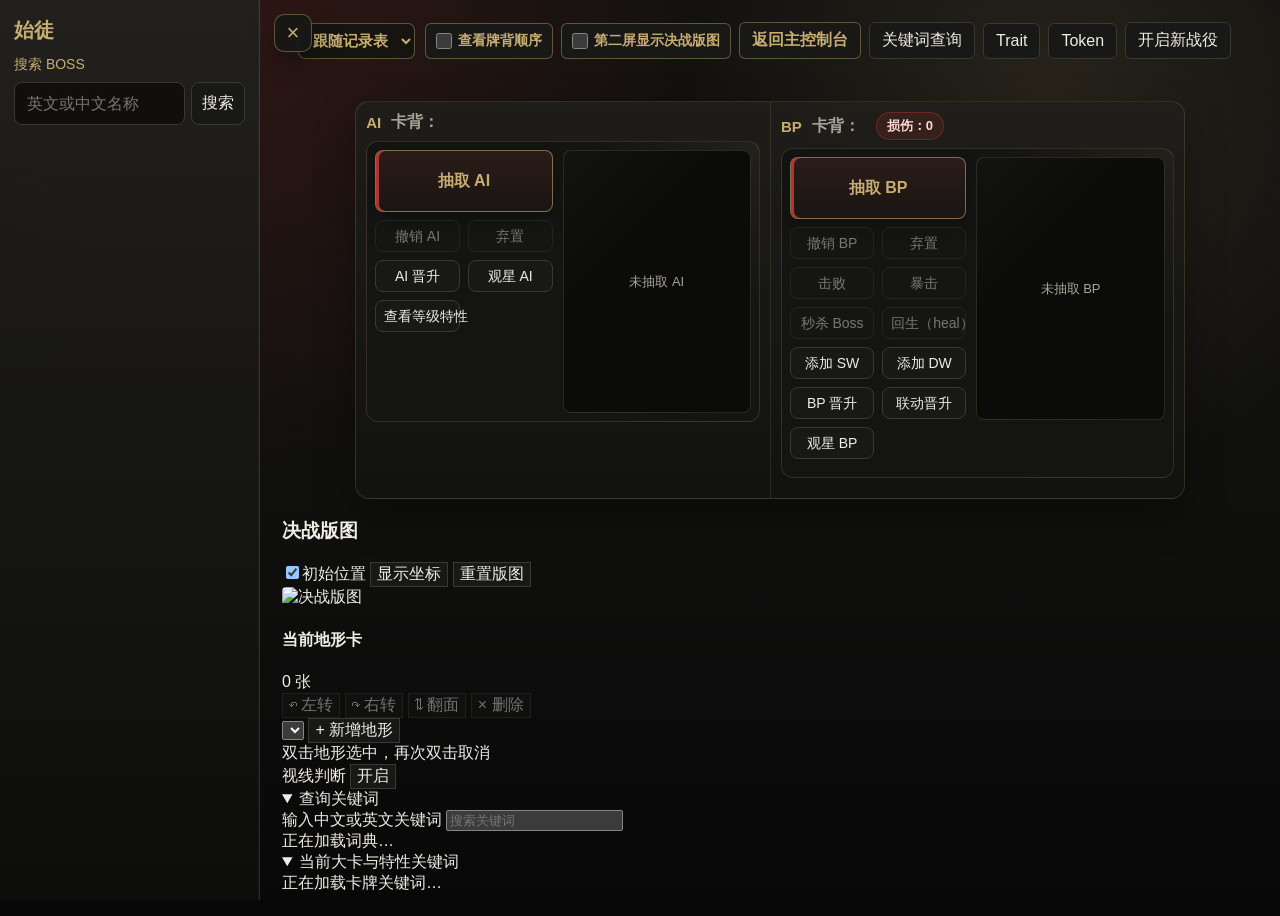
==== aibp/index.html @ ab49842e "合并上游 v3.10.5（C3 轮回、轮末步骤、科技与地图修复） Co-Authored-By: Claude Opus 5.5 <noreply@anthropic.com> Claude-Sess" ====
<!doctype html>
<html lang="zh-CN">
<head>
  <meta charset="utf-8">
  <meta name="viewport" content="width=device-width, initial-scale=1">
  <title>AIBP Apostle Viewer</title>
  <script src="card-images.js?v=20261011-first-paint4"></script>
  <script src="card-backs.js?v=20261019-shared-backs2"></script>
  <style>
    .bp-combined-counter {
      display: flex;
      align-items: center;
      gap: 5px;
      margin: 4px 0 8px;
      padding: 5px 8px;
      border: 1px solid rgba(199, 173, 114, 0.28);
      border-radius: 7px;
      background: var(--panel);
    }
    .bp-combined-counter[hidden] { display: none; }
    .bp-combined-title { flex: 0 0 auto; margin-right: 3px; color: var(--gold); font-size: 12px; font-weight: 700; white-space: nowrap; }
    .bp-combined-reset { margin-left: auto; min-width: 42px; white-space: nowrap; }
    .bp-combined-counter input {
      width: 54px;
      min-width: 0;
      height: 28px;
      padding: 2px 4px;
      border: 1px solid rgba(199, 173, 114, 0.6);
      border-radius: 5px;
      background: #10100f;
      color: #ffe3a0;
      font-size: 18px;
      font-weight: 800;
      font-variant-numeric: tabular-nums;
      text-align: center;
      appearance: textfield;
    }
    .bp-combined-counter input::-webkit-inner-spin-button,
    .bp-combined-counter input::-webkit-outer-spin-button { -webkit-appearance: none; margin: 0; }
    .bp-combined-adjust { min-width: 30px; height: 28px; padding: 2px 5px; font-size: 12px; font-weight: 700; }
    #imageZoomCombinedNotice {
      color: var(--gold); text-align: center; font-size: 22px; line-height: 1.5;
      background: #242017; border: 2px solid var(--gold); border-radius: 12px;
      padding: 14px 24px; margin: 12px auto; max-width: 560px;
      box-shadow: 0 4px 18px #0008;
    }
    #imageZoomCombinedNotice strong {
      display: block; color: #ffe3a0; font-size: 48px; line-height: 1.2; font-weight: 800;
      overflow-wrap: anywhere; font-variant-numeric: tabular-nums;
    }
    :root {
      color-scheme: dark;
      --bg: #10100f;
      --panel: #181816;
      --panel-2: #22211e;
      --line: #3a3832;
      --text: #f0ede4;
      --muted: #aaa396;
      --accent: #b4342c;
      --gold: #c7ad72;
      --gap: 16px;
      --header-height: 42px;
      --pad: 10px;
      --side-card-image-height: 255px;
      --panel-image-height: calc(var(--side-card-image-height) * 2.2);
      --card-min: 126px;
      --card-max-width: calc(var(--side-card-image-height) * 63 / 89);
      --aibp-column-width: 424px;
      --draw-card-height: var(--side-card-image-height);
      --draw-card-width: calc(var(--draw-card-height) * 63 / 89);
      --radius: 14px;
      --shadow: 0 16px 42px rgba(0, 0, 0, 0.32);
    }

    * {
      box-sizing: border-box;
    }

    body {
      margin: 0;
      min-height: 100vh;
      background:
        radial-gradient(circle at 18% 0%, rgba(180, 52, 44, 0.18), transparent 34%),
        radial-gradient(circle at 82% 12%, rgba(199, 173, 114, 0.12), transparent 28%),
        linear-gradient(180deg, #12110f 0%, var(--bg) 52%, #080808 100%);
      color: var(--text);
      font-family: "Microsoft YaHei UI", "Segoe UI", Arial, sans-serif;
      letter-spacing: 0;
    }

    .app {
      display: grid;
      grid-template-columns: 260px minmax(0, 1fr);
      min-height: 100vh;
    }

    aside {
      position: sticky;
      top: 0;
      height: 100vh;
      overflow: auto;
      border-right: 1px solid rgba(199, 173, 114, 0.18);
      background:
        linear-gradient(180deg, rgba(34, 33, 30, 0.94), rgba(13, 13, 12, 0.98));
      padding: 18px 14px;
      box-shadow: inset -1px 0 0 rgba(255, 255, 255, 0.03);
    }

    .sidebar-toggle {
      position: fixed;
      z-index: 30;
      top: 14px;
      left: 14px;
      width: 38px;
      height: 38px;
      display: grid;
      place-items: center;
      border-radius: 10px;
      border: 1px solid rgba(199, 173, 114, 0.42);
      background: rgba(24, 24, 22, 0.94);
      color: var(--gold);
      font-size: 22px;
      line-height: 1;
      box-shadow: 0 10px 26px rgba(0, 0, 0, 0.34);
    }

    .sidebar-toggle:hover {
      border-color: var(--gold);
      background: #261a18;
    }

    body:not(.sidebar-collapsed) .sidebar-toggle {
      left: 274px;
    }

    body.sidebar-collapsed .app {
      grid-template-columns: minmax(0, 1fr);
    }

    body.sidebar-collapsed aside {
      display: none;
    }

    body.sidebar-collapsed main {
      padding-left: 62px;
    }

    body.sidebar-collapsed .viewer {
      width: calc(100% + 40px);
      margin-left: -40px;
    }

    h1 {
      margin: 0 0 14px;
      color: var(--gold);
      font-size: 20px;
      line-height: 1.2;
    }

    .nav {
      display: grid;
      gap: 8px;
    }

    button {
      border: 1px solid var(--line);
      background: var(--panel);
      color: var(--text);
      cursor: pointer;
      font: inherit;
    }

    button:disabled {
      cursor: not-allowed;
      opacity: 0.45;
    }

    .nav button {
      width: 100%;
      min-height: 42px;
      padding: 10px 12px;
      border-radius: 10px;
      text-align: left;
    }

    .nav button:hover,
    .nav button.active,
    .segmented button.active {
      border-color: rgba(199, 173, 114, 0.55);
      background: linear-gradient(180deg, #2a1c19, #201716);
      box-shadow: inset 3px 0 0 var(--accent);
    }

    main {
      min-width: 0;
      padding: 22px;
      overflow: auto;
    }

    .title-row {
      display: flex;
      flex-wrap: nowrap;
      align-items: center;
      justify-content: flex-start;
      gap: 10px;
      margin-bottom: 14px;
      overflow-x: auto;
      overflow-y: hidden;
      scrollbar-width: thin;
    }

    /* 隐藏 BOSS 的模式项（C4 Old Haunt / C5 Blackbeak），跟普通等级区分开。 */
    .helios-mode-option {
      color: var(--gold);
      font-weight: 800;
    }

    .title-actions {
      display: flex;
      flex: 0 0 auto;
      flex-wrap: nowrap;
      align-items: center;
      justify-content: flex-end;
      gap: 8px;
      white-space: nowrap;
    }

    .apostle-title {
      display: flex;
      flex: 0 0 auto;
      flex-wrap: nowrap;
      align-items: center;
      gap: 8px;
      min-width: 0;
      white-space: nowrap;
    }

    .map-faction-status {
      display: flex;
      flex-wrap: nowrap;
      gap: 6px;
      align-items: center;
      font-size: 12px;
      font-weight: 800;
      white-space: nowrap;
    }

    .map-faction-chip {
      display: inline-flex;
      align-items: center;
      min-height: 24px;
      padding: 4px 8px;
      border: 1px solid rgba(199, 173, 114, 0.34);
      border-radius: 6px;
      background: rgba(24, 24, 22, 0.78);
      color: var(--gold);
      line-height: 1.2;
    }

    .map-faction-chip.muted {
      color: var(--muted);
      font-weight: 700;
    }

    .apostle-level-select {
      min-height: 36px;
      padding: 6px 10px;
      border: 1px solid rgba(199, 173, 114, 0.42);
      border-radius: 7px;
      background: #151411;
      color: var(--gold);
      font-size: 15px;
      font-weight: 800;
      cursor: pointer;
    }

    .title-actions button,
    .title-actions .return-main-link {
      display: inline-flex;
      flex: 0 0 auto;
      align-items: center;
      justify-content: center;
      min-height: 36px;
      padding: 7px 12px;
      border-radius: 6px;
      white-space: nowrap;
    }

    .title-actions .deck-order-toggle {
      display: inline-flex;
      align-items: center;
      gap: 6px;
      min-height: 36px;
      padding: 7px 10px;
      border: 1px solid rgba(199, 173, 114, 0.42);
      border-radius: 6px;
      background: var(--panel);
      color: var(--gold);
      font-size: 14px;
      font-weight: 800;
      cursor: pointer;
    }

    .title-actions .deck-order-toggle input {
      width: 16px;
      height: 16px;
      margin: 0;
      accent-color: var(--accent);
    }

    .title-actions .second-screen-mode-toggle {
      display: inline-flex;
      align-items: center;
      gap: 6px;
      min-height: 36px;
      padding: 7px 10px;
      border: 1px solid rgba(199, 173, 114, 0.42);
      border-radius: 6px;
      background: var(--panel);
      color: var(--gold);
      font-size: 14px;
      font-weight: 800;
      cursor: pointer;
    }

    .title-actions .second-screen-mode-toggle input {
      width: 16px;
      height: 16px;
      margin: 0;
      accent-color: var(--accent);
    }

    .title-actions .second-screen-mode-toggle.disabled {
      cursor: not-allowed;
      opacity: 0.55;
    }

    .title-actions .second-screen-sync-status {
      display: inline-flex;
      align-items: center;
      min-height: 36px;
      max-width: 220px;
      overflow: hidden;
      color: var(--muted);
      font-size: 12px;
      font-weight: 700;
      white-space: nowrap;
      text-overflow: ellipsis;
    }

    /* 空闲时不占位，标题栏布局和以前完全一致。 */
    .title-actions .second-screen-sync-status:empty { display: none; }

    .title-actions .second-screen-sync-status[data-state="failed"] {
      color: #ff9d9d;
      max-width: 360px;
      white-space: normal;
      overflow: visible;
      overflow-wrap: anywhere;
    }

    .title-actions .return-main-link {
      border: 1px solid rgba(199, 173, 114, 0.42);
      background: var(--panel);
      color: var(--gold);
      font-weight: 800;
      text-decoration: none;
      white-space: nowrap;
    }

    .title-actions .return-main-link:hover {
      border-color: var(--gold);
      background: #261a18;
    }

    h2 {
      margin: 0;
      font-size: 26px;
      line-height: 1.1;
    }

    .viewer {
      display: flex;
      justify-content: safe center;
      align-items: flex-start;
      gap: var(--gap);
      margin-bottom: 18px;
      overflow: auto;
      scrollbar-width: none;
    }

    .viewer::-webkit-scrollbar,
    .extra-grid::-webkit-scrollbar { display: none; }

    .section {
      flex: 0 0 auto;
      overflow: hidden;
      border: 0;
      border-radius: 0;
      background: transparent;
      box-shadow: none;
    }

    .section.extra-section {
      flex: 0 1 auto;
      min-width: min(320px, 34vw);
    }

    .extra-section > .image-wrap {
      grid-template-columns: minmax(0, 1fr);
      width: 100%;
    }

    .section-header {
      display: flex;
      align-items: center;
      justify-content: space-between;
      gap: 10px;
      height: var(--header-height);
      padding: 8px 11px;
      border-bottom: 1px solid var(--line);
      background: linear-gradient(180deg, rgba(42, 40, 36, 0.98), rgba(28, 27, 24, 0.98));
      color: var(--gold);
      font-size: 14px;
      font-weight: 700;
      white-space: nowrap;
    }

    .section-actions {
      display: flex;
      align-items: center;
      gap: 8px;
    }

    .section-header button {
      min-height: 28px;
      padding: 4px 8px;
      border-radius: 6px;
      border-color: rgba(199, 173, 114, 0.35);
      color: var(--gold);
      font-size: 12px;
      font-weight: 700;
    }

    .section-header button:hover {
      border-color: rgba(199, 173, 114, 0.7);
      background: #261a18;
    }

    .image-wrap {
      display: grid;
      place-items: center;
      padding: 0;
      background: transparent;
    }

    img {
      display: block;
      width: auto;
      max-width: none;
      border-radius: 4px;
    }

    .panel-image {
      height: var(--panel-image-height);
    }

    .panel-frame {
      position: relative;
      display: inline-block;
      line-height: 0;
    }

    .panel-overlay {
      position: absolute;
      inset: 0;
      pointer-events: none;
    }

    .nav button[hidden] {
      display: none;
    }

    .spoiler-dialog {
      width: min(560px, calc(100vw - 32px));
      max-height: min(760px, calc(100vh - 32px));
      padding: 22px;
      border: 1px solid rgba(199, 173, 114, 0.5);
      border-radius: 12px;
      background: #191613;
      color: var(--text);
      box-shadow: 0 24px 80px rgba(0, 0, 0, 0.7);
    }

    .spoiler-dialog::backdrop {
      background: rgba(0, 0, 0, 0.8);
    }

    .spoiler-dialog h2 {
      margin: 0 0 14px;
      color: var(--gold);
    }

    .boss-search-form,
    .spoiler-actions {
      display: flex;
      gap: 10px;
    }

    .sidebar-boss-search {
      margin-bottom: 14px;
    }

    .sidebar-boss-search label {
      display: block;
      margin-bottom: 8px;
      color: var(--gold);
      font-size: 14px;
    }

    .sidebar-boss-search .boss-search-form {
      gap: 6px;
    }

    .boss-search-form input {
      flex: 1;
      min-width: 0;
      padding: 10px 12px;
      border: 1px solid var(--line);
      border-radius: 8px;
      background: #100f0e;
      color: var(--text);
      font: inherit;
    }

    .boss-search-form button,
    .spoiler-actions button {
      padding: 10px 14px;
      border-radius: 8px;
    }

    .sidebar-boss-search .boss-search-form button {
      padding: 10px;
    }

    .boss-search-results {
      display: grid;
      gap: 8px;
      margin-top: 14px;
      max-height: 35vh;
      overflow: auto;
    }

    .boss-search-results button {
      padding: 11px 12px;
      border-radius: 8px;
      text-align: left;
    }

    .boss-search-results small {
      display: block;
      margin-top: 3px;
      color: var(--muted);
    }

    .spoiler-dialog p {
      line-height: 1.6;
    }

    .spoiler-actions {
      justify-content: flex-end;
      margin-top: 18px;
    }

    .panel-state-marker {
      position: absolute;
      left: var(--marker-left, 50%);
      top: var(--marker-top, 50%);
      transform: translate(-50%, -50%);
      width: var(--marker-width, 6.4%);
      height: auto;
      aspect-ratio: 1 / 1;
      display: none;
      place-items: center;
      padding: 0;
      border: calc(3 * var(--panel-overlay-unit, 1px)) solid rgba(255, 88, 82, 0.88);
      border-radius: 999px;
      background: rgba(255, 88, 82, 0.04);
      color: transparent;
      font-size: 0;
      font-weight: 0;
      line-height: 1;
      letter-spacing: 0;
      text-shadow: none;
      box-shadow:
        0 0 0 var(--panel-overlay-unit, 1px) rgba(20, 8, 6, 0.62),
        0 0 calc(10 * var(--panel-overlay-unit, 1px)) rgba(255, 72, 66, 0.22),
        inset 0 0 calc(8 * var(--panel-overlay-unit, 1px)) rgba(255, 72, 66, 0.12);
      cursor: pointer;
      pointer-events: auto;
      user-select: none;
      z-index: 3;
    }

    .panel-state-marker.show {
      display: grid;
    }

    .panel-state-marker.chimera-state-marker {
      width: var(--marker-width, 14%);
      height: var(--marker-height, 5%);
      border-radius: calc(8 * var(--panel-overlay-unit, 1px)) !important;
      box-shadow:
        0 0 0 var(--panel-overlay-unit, 1px) rgba(20, 8, 6, 0.62),
        0 0 calc(12 * var(--panel-overlay-unit, 1px)) rgba(255, 72, 66, 0.2),
        inset 0 0 calc(8 * var(--panel-overlay-unit, 1px)) rgba(255, 72, 66, 0.1);
    }

    /* 大迷宫轨道（迷宫机牛 / 吞域兽）：红圈套住指示物当前所在的那一格。宽度按面板宽度的
       百分比给（和印出来的轨道格同宽），高度由 aspect-ratio 顶出来，所以换显示尺寸也贴得住。 */
    .panel-state-marker.labyrinth-track-marker {
      width: var(--marker-width, 5.6%);
      height: auto;
      aspect-ratio: 1 / 1;
      border-radius: 999px;
    }

    .nietzsche-break-lock {
      position: absolute;
      left: var(--lock-left, 50%);
      top: var(--lock-top, 50%);
      transform: translate(-50%, -50%);
      width: 5.4%;
      aspect-ratio: 1 / 1;
      border: calc(3 * var(--panel-overlay-unit, 1px)) solid rgba(255, 88, 82, 0.94);
      border-radius: 999px;
      background: rgba(20, 8, 6, 0.2);
      box-shadow:
        0 0 0 var(--panel-overlay-unit, 1px) rgba(20, 8, 6, 0.72),
        0 0 calc(14 * var(--panel-overlay-unit, 1px)) rgba(255, 72, 66, 0.34);
      pointer-events: none;
      z-index: 4;
    }

    .nietzsche-break-lock::before,
    .nietzsche-break-lock::after {
      content: "";
      position: absolute;
      left: 50%;
      top: 50%;
      width: 70.4%;
      height: 9.3%;
      border-radius: 999px;
      background: rgba(255, 88, 82, 0.96);
      box-shadow: 0 0 calc(8 * var(--panel-overlay-unit, 1px)) rgba(255, 72, 66, 0.32);
    }

    .nietzsche-break-lock::before {
      transform: translate(-50%, -50%) rotate(45deg);
    }

    .nietzsche-break-lock::after {
      transform: translate(-50%, -50%) rotate(-45deg);
    }

    .state-button.hidden {
      display: none;
    }

    .state-button {
      border-color: rgba(199, 173, 114, 0.46);
      color: var(--gold);
      font-weight: 800;
    }

    .side-card-image {
      height: var(--side-card-image-height);
    }

    .side-stack {
      display: grid;
      grid-template-rows: repeat(2, max-content);
      gap: 10px;
      background: transparent;
      border: 0;
      box-shadow: none;
    }

    .extra-grid {
      display: grid;
      grid-auto-flow: column;
      grid-template-rows: repeat(2, max-content);
      grid-auto-columns: max-content;
      grid-auto-rows: max-content;
      gap: 10px;
      align-content: start;
      justify-content: start;
      width: 100%;
      max-width: 100%;
      max-height: calc(var(--side-card-image-height) * 2 + 10px);
      overflow: auto;
      scrollbar-width: none;
    }

    .extra-grid img {
      width: auto;
      height: var(--side-card-image-height);
      max-width: none;
      border: 1px solid var(--line);
      background: transparent;
    }

    .extra-grid img.panel-image {
      grid-row: span 2;
      height: calc(var(--side-card-image-height) * 2 + 10px);
    }

    /* 少数大卡的图是横向卡旋转 90° 存放的（赫利俄斯背面大卡）：外层给最终横向尺寸，
       内层反向旋转填满。放大图读 img[data-rotate]，所以这里只管列表里的缩略图。 */
    .rotated-card-thumb {
      position: relative;
      container-type: size;
    }

    .rotated-card-thumb > img {
      position: absolute;
      top: 100%;
      left: 0;
      max-width: none;
      transform-origin: top left;
      transform: rotate(-90deg);
    }

    .extra-grid > .rotated-card-thumb {
      grid-row: span 2;
      height: calc(var(--side-card-image-height) * 2 + 10px);
      aspect-ratio: 1.45013;
    }

    .trait-option > .rotated-card-thumb {
      width: 100%;
      aspect-ratio: 1.45013;
    }

    /* 宽取外层的高、高取外层的宽，转 90° 后正好填满。这两条必须比 .extra-grid img /
       .trait-option img 更具体，否则会被它们的 width/height 覆盖掉。 */
    .extra-grid > .rotated-card-thumb > img,
    .trait-option > .rotated-card-thumb > img {
      width: 100cqh;
      height: 100cqw;
      max-height: none;
      border: 1px solid var(--line);
    }

    .trait-option > .rotated-card-thumb > img {
      border-color: rgba(199, 173, 114, 0.18);
      background: #0b0b0a;
    }

    .trait-dialog {
      width: min(980px, calc(100vw - 28px));
      max-height: min(760px, calc(100vh - 28px));
      padding: 0;
      border: 1px solid rgba(199, 173, 114, 0.28);
      border-radius: var(--radius);
      background: #141311;
      color: var(--text);
      box-shadow: 0 22px 70px rgba(0, 0, 0, 0.55);
    }

    .trait-dialog::backdrop {
      background: rgba(0, 0, 0, 0.7);
    }

    .trait-dialog form {
      display: grid;
      grid-template-rows: auto minmax(0, 1fr) auto;
      max-height: inherit;
    }

    .trait-dialog-head,
    .trait-dialog-actions {
      display: flex;
      align-items: center;
      justify-content: space-between;
      gap: 12px;
      padding: 12px 14px;
      border-bottom: 1px solid var(--line);
      background: linear-gradient(180deg, rgba(42, 40, 36, 0.98), rgba(28, 27, 24, 0.98));
    }

    .trait-dialog-actions {
      justify-content: flex-end;
      border-top: 1px solid var(--line);
      border-bottom: 0;
    }

    .trait-dialog-title {
      color: var(--gold);
      font-size: 15px;
      font-weight: 800;
    }

    .trait-dialog-grid {
      display: grid;
      grid-template-columns: repeat(auto-fill, minmax(138px, 1fr));
      gap: 12px;
      padding: 14px;
      overflow: auto;
      background: #0b0b0a;
    }

    .trait-option {
      position: relative;
      display: grid;
      gap: 7px;
      min-width: 0;
      padding: 8px;
      border: 1px solid var(--line);
      border-radius: 8px;
      background: var(--panel);
      cursor: pointer;
    }

    .trait-option:hover,
    .trait-option:has(input:checked) {
      border-color: rgba(199, 173, 114, 0.72);
      background: #211916;
    }

    .trait-option input {
      position: absolute;
      top: 8px;
      right: 8px;
      width: 18px;
      height: 18px;
      accent-color: var(--accent);
    }

    .trait-option img {
      width: 100%;
      height: auto;
      max-height: 214px;
      object-fit: contain;
      border: 1px solid rgba(199, 173, 114, 0.18);
      background: #0b0b0a;
    }

    .trait-option span {
      min-width: 0;
      color: var(--muted);
      font-size: 11px;
      text-align: center;
      overflow-wrap: anywhere;
    }

    .trait-dialog-actions button {
      min-height: 34px;
      padding: 6px 12px;
      border-radius: 7px;
    }

    .custom-trait-dialog {
      width: min(850px, calc(100vw - 28px));
    }

    .custom-trait-editor {
      display: grid;
      grid-template-columns: minmax(0, 1fr) minmax(180px, 280px);
      gap: 22px;
      padding: 18px;
      overflow: auto;
    }

    .custom-trait-fields {
      display: flex;
      flex-direction: column;
      gap: 10px;
      min-width: 0;
    }

    .custom-trait-fields input,
    .custom-trait-fields textarea {
      width: 100%;
      box-sizing: border-box;
      border: 1px solid var(--line);
      border-radius: 7px;
      padding: 10px;
      background: #0b0b0a;
      color: var(--text);
      font: inherit;
    }

    .custom-trait-fields textarea {
      min-height: 220px;
      resize: vertical;
      line-height: 1.6;
    }

    .custom-trait-preview {
      margin: 0;
      align-self: start;
      text-align: center;
    }

    .custom-trait-preview img {
      display: block;
      width: 100%;
      border-radius: 8px;
    }

    .custom-trait-preview figcaption,
    .custom-trait-hint {
      margin-top: 8px;
      font-size: 12px;
      line-height: 1.6;
      color: var(--muted);
    }

    .custom-trait-choice {
      display: grid;
      gap: 7px;
      cursor: pointer;
    }

    .trait-option .custom-trait-edit {
      padding: 5px 8px;
      font-size: 12px;
    }

    @media (max-width: 600px) {
      .custom-trait-editor { grid-template-columns: minmax(0, 1fr); }
      .custom-trait-preview { width: min(240px, 100%); justify-self: center; }
    }

    .custom-token-dialog {
      width: min(460px, calc(100vw - 28px));
    }

    .custom-token-input-wrap {
      display: grid;
      gap: 10px;
      padding: 18px 14px;
    }

    .custom-token-input-wrap textarea {
      width: 100%;
      min-height: 100px;
      padding: 10px;
      border: 1px solid var(--line);
      border-radius: 7px;
      background: #0b0b0a;
      color: var(--text);
      font: inherit;
      resize: vertical;
    }

    .scry-dialog {
      width: min(1080px, calc(100vw - 28px));
      max-height: min(820px, calc(100vh - 28px));
    }

    .scry-dialog form {
      display: grid;
      grid-template-rows: auto auto minmax(0, 1fr) auto;
      max-height: inherit;
    }

    .scry-setup {
      display: flex;
      align-items: center;
      gap: 10px;
      padding: 10px 14px;
      border-bottom: 1px solid var(--line);
      color: var(--muted);
      font-size: 13px;
    }

    .scry-setup input {
      width: 70px;
      min-height: 32px;
      padding: 4px 8px;
      border: 1px solid rgba(199, 173, 114, 0.42);
      border-radius: 6px;
      background: #0b0b0a;
      color: var(--text);
      font-weight: 800;
      text-align: center;
    }

    .scry-cards {
      display: grid;
      grid-template-columns: repeat(auto-fill, minmax(150px, 1fr));
      gap: 12px;
      min-height: 140px;
      padding: 14px;
      overflow: auto;
      background: #0b0b0a;
    }

    .scry-card {
      display: grid;
      grid-template-rows: minmax(0, 1fr) auto;
      gap: 6px;
      min-width: 0;
      padding: 8px;
      border: 1px solid var(--line);
      border-radius: 8px;
      background: var(--panel);
    }

    .scry-card img {
      width: 100%;
      max-height: 300px;
      object-fit: contain;
      background: #080808;
    }

    .scry-card-caption {
      color: var(--muted);
      font-size: 12px;
      font-weight: 700;
      text-align: center;
      overflow-wrap: anywhere;
    }

    .scry-card-actions {
      display: flex;
      flex-wrap: wrap;
      justify-content: center;
      gap: 5px;
      margin-top: 4px;
    }

    .scry-card-actions button {
      min-width: 30px;
      min-height: 28px;
      padding: 3px 8px;
      border-radius: 6px;
    }

    .scry-dialog .trait-dialog-actions {
      flex-wrap: wrap;
    }

    .scry-dialog .trait-dialog-actions button {
      min-height: 34px;
    }

    .cards-panel {
      width: 85%;
      max-width: 85%;
      margin: 0 auto;
      border: 1px solid rgba(199, 173, 114, 0.18);
      border-radius: var(--radius);
      background: linear-gradient(180deg, rgba(31, 30, 27, 0.96), rgba(18, 18, 16, 0.98));
      overflow: hidden;
      box-shadow: var(--shadow);
    }

    .cards-toolbar {
      display: flex;
      align-items: center;
      padding: 8px 10px;
      border-bottom: 1px solid var(--line);
      background: var(--panel-2);
    }

    .cards-toolbar h3 {
      margin: 0;
      color: var(--gold);
      font-size: 14px;
      line-height: 1.1;
    }

    .deck-info {
      display: inline-flex;
      align-items: baseline;
      gap: 6px;
      color: var(--muted);
      font-family: Consolas, "Microsoft YaHei UI", monospace;
      font-size: 16px;
      font-weight: 700;
      white-space: nowrap;
    }

    .deck-info span {
      color: var(--text);
      font-size: 18px;
      font-weight: 800;
      letter-spacing: 0.4px;
    }

    .deck-info .deck-back-chips {
      display: inline-flex;
      flex-wrap: wrap;
      align-items: center;
      gap: 6px;
      max-width: min(100%, 430px);
      letter-spacing: 0;
    }

    .deck-info .deck-back-chip {
      display: inline-flex;
      align-items: center;
      justify-content: center;
      width: 30px;
      height: 30px;
      box-sizing: border-box;
      border: 1px solid var(--line);
      border-radius: 0;
      background: transparent;
      color: var(--text);
      font-family: Georgia, "Songti SC", "Noto Serif CJK SC", SimSun, serif;
      font-size: 17px;
      font-weight: 600;
      line-height: 1;
    }

    .deck-info .deck-back-chip.is-top {
      border-color: var(--gold);
      color: var(--accent-strong);
    }

    .deck-info .deck-back-chip-text {
      /* .deck-info span 会直接命中这层，这里把字号、字重、颜色拉回格子自己的设定。 */
      font: inherit;
      color: inherit;
      letter-spacing: -0.05em;
      /* 负字距会在最后一个字符后留下 -0.05em 的空隙，居中时会整体偏右，补回等宽空隙。 */
      margin-right: 0.05em;
      /* 只保留字面高度（cap 到基线），去掉字体上下留白，数字才会在框里垂直居中。 */
      text-box-trim: trim-both;
      text-box-edge: cap alphabetic;
    }

    .card-title-with-back {
      display: flex;
      align-items: center;
      gap: 10px;
      min-width: max-content;
    }

    .draw-panel {
      display: contents;
    }

    .draw-box {
      display: grid;
      grid-template-columns: 1fr;
      gap: 8px;
      align-items: start;
      justify-content: stretch;
      margin-bottom: 8px;
      padding: 6px;
      width: 100%;
      max-width: 100%;
      border: 1px solid rgba(199, 173, 114, 0.18);
      border-radius: 12px;
      background:
        radial-gradient(circle at 100% 0%, rgba(199, 173, 114, 0.08), transparent 34%),
        #141412;
    }

    .draw-actions {
      display: flex;
      flex-wrap: wrap;
      gap: 6px;
      align-content: start;
      align-items: center;
      width: 100%;
    }

    .draw-actions button,
    .draw-panel button {
      flex: 0 0 auto;
      min-width: 58px;
      min-height: 24px;
      padding: 3px 6px;
      border-radius: 7px;
      font-size: 11px;
      line-height: 1.05;
      white-space: nowrap;
      transition: transform 140ms ease, border-color 140ms ease, background 140ms ease;
    }



    .draw-actions button:not(:disabled):hover,
    .draw-panel button:not(:disabled):hover,
    .title-actions button:hover {
      transform: translateY(-1px);
      border-color: rgba(199, 173, 114, 0.58);
      background: #241916;
    }

    #traitButton[hidden] {
      display: none;
    }

    html[data-ato-language="en"] #nietzscheStateButton {
      grid-column: 1 / -1 !important;
      white-space: normal !important;
      overflow-wrap: anywhere;
    }

    #drawAiButton,
    #drawBpButton {
      min-width: 104px;
      min-height: 54px;
      padding: 12px 16px;
      border-color: rgba(199, 173, 114, 0.58);
      border-radius: 8px;
      background: linear-gradient(180deg, #2a1c19, #1a1513);
      color: var(--gold);
      font-size: 15px;
      font-weight: 800;
      line-height: 1.1;
      box-shadow: inset 3px 0 0 var(--accent), 0 8px 18px rgba(0, 0, 0, 0.24);
    }

    .draw-preview {
      width: calc(var(--draw-card-width) + 8px);
      height: calc(var(--draw-card-height) + 8px);
      max-width: 100%;
      display: grid;
      place-items: center;
      justify-self: center;
      align-self: start;
      padding: 4px;
      border: 1px solid rgba(199, 173, 114, 0.18);
      border-radius: 8px;
      background:
        linear-gradient(135deg, rgba(255, 255, 255, 0.03), transparent 36%),
        #0b0b0a;
      color: var(--muted);
      font-size: 12px;
      text-align: center;
      aspect-ratio: 63 / 89;
      cursor: pointer;
      transition: border-color 140ms ease, background 140ms ease;
    }

    .draw-preview.has-card {
      cursor: zoom-in;
    }

    .draw-preview:not(.has-card):hover {
      border-color: rgba(199, 173, 114, 0.58);
      background:
        linear-gradient(135deg, rgba(255, 255, 255, 0.04), transparent 36%),
        #181511;
    }

    .draw-preview img {
      width: auto;
      max-width: var(--draw-card-width);
      height: auto;
      max-height: var(--draw-card-height);
      object-fit: contain;
      border-radius: 7px;
    }

    .segmented {
      display: flex;
      flex-wrap: wrap;
      justify-content: flex-end;
      gap: 6px;
    }

    .segmented button {
      min-width: 48px;
      min-height: 26px;
      padding: 3px 6px;
      border-radius: 6px;
    }

    .aibp-layout {
      display: grid;
      grid-template-columns: minmax(0, 1fr) minmax(0, 1fr);
      gap: 0;
      padding: 0;
      width: 100%;
    }

    .aibp-layout.ai-only {
      grid-template-columns: minmax(0, 1fr);
    }

    .card-column {
      min-width: 0;
      padding: 10px;
      width: 100%;
    }

    .card-column + .card-column {
      border-left: 1px solid rgba(199, 173, 114, 0.14);
    }

    .card-column-head {
      display: flex;
      align-items: center;
      justify-content: space-between;
      flex-wrap: wrap;
      gap: 6px;
      margin-bottom: 8px;
    }

    .card-column-title {
      margin: 0;
      color: var(--gold);
      font-size: 15px;
      font-weight: 700;
      text-align: left;
    }

    .card-grid {
      --pile-card-height: calc(var(--side-card-image-height) * 0.55);
      --pile-card-width: calc(var(--pile-card-height) * 63 / 89);
      display: grid;
      grid-template-columns: repeat(auto-fill, minmax(min(100%, var(--pile-card-width)), var(--pile-card-width)));
      justify-content: start;
      gap: 10px;
    }

    .card-grid img {
      width: 100%;
      height: auto;
      max-width: var(--pile-card-width);
      max-height: var(--pile-card-height);
      justify-self: center;
      object-fit: contain;
      background: #0b0b0a;
      border: 1px solid rgba(199, 173, 114, 0.18);
      border-radius: 10px;
      box-shadow: 0 10px 26px rgba(0, 0, 0, 0.28);
    }

    .chimera-only-action {
      display: none;
    }

    .chimera-only-action.show {
      display: inline-grid;
      align-items: center;
    }

    .labyrinthauros-only-action {
      display: none;
    }

    .labyrinthauros-only-action.show {
      display: inline-grid;
      align-items: center;
    }

    .hermesian-only-action {
      display: none;
    }

    .hermesian-only-action.show {
      display: inline-grid;
      align-items: center;
    }

    .oracle-only-action {
      display: none;
    }

    .oracle-only-action.show {
      display: inline-grid;
      align-items: center;
    }

    .titan-x-only-action {
      display: none;
    }

    .titan-x-only-action.show {
      display: inline-grid;
      align-items: center;
    }

    .card-tile {
      position: relative;
      min-width: 0;
    }

    .damage-badge {
      position: absolute;
      top: 8px;
      right: 8px;
      min-width: 32px;
      height: 32px;
      display: grid;
      place-items: center;
      border-radius: 999px;
      border: 1px solid rgba(255, 255, 255, 0.22);
      background: rgba(180, 52, 44, 0.92);
      color: #fff;
      font-weight: 800;
      font-size: 15px;
      box-shadow: 0 8px 18px rgba(0, 0, 0, 0.38);
    }

    .bp-damage-summary {
      display: inline-flex;
      align-items: center;
      gap: 6px;
      width: fit-content;
      padding: 4px 10px;
      border: 1px solid rgba(180, 52, 44, 0.45);
      border-radius: 999px;
      background: rgba(180, 52, 44, 0.16);
      color: #ffd6d2;
      font-size: 13px;
      font-weight: 800;
      white-space: nowrap;
    }

    .missing {
      display: grid;
      place-items: center;
      min-height: 120px;
      padding: 18px;
      color: var(--muted);
      text-align: center;
    }

    @media (max-width: 1180px) {
      .draw-box {
        grid-template-columns: 128px auto;
      }
    }

    @media (max-width: 980px) {
      .app {
        grid-template-columns: 1fr;
      }

      aside {
        position: static;
        height: auto;
        border-right: 0;
        border-bottom: 1px solid var(--line);
      }

      .nav {
        grid-template-columns: repeat(auto-fit, minmax(170px, 1fr));
      }

      .cards-panel {
        width: 100%;
        max-width: 100%;
      }

      .cards-toolbar,
      .aibp-layout {
        grid-template-columns: 1fr;
      }

      .draw-box {
        grid-template-columns: 128px auto;
      }

      .card-column + .card-column {
        border-left: 0;
        border-top: 1px solid var(--line);
      }
    }

    @media (max-width: 1180px) {
      .draw-box {
        grid-template-columns: 128px auto;
      }
    }

    @media (max-width: 980px) {
      .extra-grid {
        width: 100%;
        min-width: 0;
      }

      .extra-card-grid {
        grid-template-columns: repeat(auto-fit, minmax(130px, 1fr));
      }
    }


    /* 本次调整：操作按钮在左，当前抽牌在右；两块共同铺满各自 AI/BP 区域 */
    .draw-box {
      display: grid !important;
      grid-template-columns: minmax(0, 1fr) calc(var(--draw-card-width) + 8px) !important;
      gap: 10px !important;
      align-items: stretch !important;
      justify-content: stretch !important;
      width: 100% !important;
      max-width: 100% !important;
      margin-bottom: 10px !important;
      padding: 8px !important;
    }

    .draw-actions {
      display: grid !important;
      grid-template-columns: repeat(2, minmax(0, 1fr)) !important;
      gap: 8px !important;
      align-content: start !important;
      align-items: stretch !important;
      width: 100% !important;
      min-width: 0 !important;
    }

    .draw-actions button,
    .draw-panel button {
      width: 100% !important;
      min-width: 0 !important;
      min-height: 32px !important;
      padding: 5px 8px !important;
      border-radius: 8px !important;
      font-size: 14px !important;
      line-height: 1.15 !important;
      text-align: center !important;
      white-space: nowrap !important;
    }

    #drawAiButton,
    #drawBpButton {
      grid-column: 1 / -1 !important;
      min-height: 62px !important;
      padding: 14px 16px !important;
      font-size: 16px !important;
      font-weight: 900 !important;
    }

    .draw-preview {
      justify-self: end !important;
      align-self: stretch !important;
      width: calc(var(--draw-card-width) + 8px) !important;
      height: calc(var(--draw-card-height) + 8px) !important;
      max-width: none !important;
      margin: 0 !important;
      padding: 4px !important;
      font-size: 13px !important;
    }

    .draw-preview img {
      max-width: var(--draw-card-width) !important;
      max-height: var(--draw-card-height) !important;
    }

    @media (max-width: 1180px) {
      .draw-box {
        grid-template-columns: minmax(0, 1fr) calc(var(--draw-card-width) + 8px) !important;
      }
    }

    @media (max-width: 980px) {
      .draw-box {
        grid-template-columns: minmax(0, 1fr) calc(var(--draw-card-width) + 8px) !important;
      }
    }

    @media (max-width: 720px) {
      .draw-box {
        grid-template-columns: 1fr !important;
      }
      .draw-preview {
        justify-self: center !important;
      }
    }


    @media (max-width: 980px) {
      body:not(.sidebar-collapsed) .sidebar-toggle {
        left: 14px;
      }

      body.sidebar-collapsed main {
        padding-left: 54px;
      }

      body.sidebar-collapsed .viewer {
        width: calc(100% + 32px);
        margin-left: -32px;
      }
    }


    .trait-option.token-option {
      cursor: default;
    }

    .trait-option.token-option img {
      cursor: pointer;
      transition: transform 120ms ease, border-color 120ms ease;
    }

    .trait-option.token-option img:hover {
      transform: translateY(-1px);
      border-color: rgba(199, 173, 114, 0.72);
    }

    /* 名单里有、本机没有这张图时的占位：不隐藏整项，只把图换成文件名。 */
    .trait-option.token-option img.token-image-missing {
      display: block;
      min-height: 104px;
      padding: 8px;
      border-style: dashed;
      color: var(--muted);
      font-size: 11px;
      line-height: 1.35;
      text-align: center;
      background: #12110f;
    }

    .token-option-count {
      display: grid;
      grid-template-columns: 28px minmax(44px, 1fr) 28px;
      align-items: center;
      gap: 6px;
      width: 100%;
      color: var(--muted);
      font-size: 12px;
    }

    .token-option-count-label {
      grid-column: 1 / -1;
      text-align: center;
      color: var(--muted);
      font-size: 11px;
      line-height: 1.1;
    }

    .token-option-count input {
      position: static !important;
      top: auto !important;
      right: auto !important;
      width: 100% !important;
      height: auto !important;
      min-height: 30px;
      margin: 0 !important;
      border: 1px solid var(--line);
      border-radius: 7px;
      background: #151411;
      color: var(--text);
      padding: 3px 6px;
      font: inherit;
      text-align: center;
      accent-color: auto;
    }

    .token-count-step {
      width: 28px;
      min-width: 28px;
      height: 30px;
      min-height: 30px;
      display: grid;
      place-items: center;
      padding: 0;
      border-radius: 7px;
      border-color: rgba(199, 173, 114, 0.35);
      color: var(--gold);
      font-weight: 900;
      line-height: 1;
    }

    .token-count-step:hover {
      border-color: rgba(199, 173, 114, 0.72);
      background: #261a18;
    }



    .token-folder-tools {
      display: grid;
      gap: 8px;
      padding: 14px;
      border-bottom: 1px solid var(--line);
      background: #0b0b0a;
    }

    .token-folder-tools button {
      min-height: 34px;
      padding: 6px 12px;
      border-radius: 7px;
      border-color: rgba(199, 173, 114, 0.46);
      color: var(--gold);
      font-weight: 800;
      justify-self: start;
    }

    .token-folder-hint {
      color: var(--muted);
      font-size: 12px;
      line-height: 1.55;
    }

    .panel-token-layer {
      position: absolute;
      inset: 0;
      pointer-events: none;
      z-index: 4;
    }

    .panel-token-item {
      position: absolute;
      left: var(--token-left, 6%);
      top: var(--token-top, 6%);
      transform: translate(-50%, -50%);
      width: 7.2%;
      aspect-ratio: 1 / 1;
      display: grid;
      place-items: center;
      pointer-events: auto;
      cursor: grab;
      user-select: none;
      touch-action: none;
      filter: drop-shadow(0 calc(8 * var(--panel-overlay-unit, 1px)) calc(13 * var(--panel-overlay-unit, 1px)) rgba(0, 0, 0, 0.62));
    }

    .panel-token-item:active {
      cursor: grabbing;
    }

    .panel-token-item img {
      width: 100%;
      height: 100%;
      object-fit: contain;
      border-radius: 999px;
    }

    .panel-token-count {
      position: absolute;
      right: calc(-8 * var(--panel-overlay-unit, 1px));
      bottom: calc(-7 * var(--panel-overlay-unit, 1px));
      min-width: calc(24 * var(--panel-overlay-unit, 1px));
      height: calc(24 * var(--panel-overlay-unit, 1px));
      display: grid;
      place-items: center;
      padding: 0 calc(5 * var(--panel-overlay-unit, 1px));
      border: var(--panel-overlay-unit, 1px) solid rgba(255, 255, 255, 0.25);
      border-radius: 999px;
      background: rgba(180, 52, 44, 0.94);
      color: #fff;
      font-size: calc(13 * var(--panel-overlay-unit, 1px));
      font-weight: 900;
      line-height: 1;
    }

    .token-condition-label,
    .panel-token-item.auto-level-danger-per-hit::after,
    .image-zoom-card-token.auto-level-danger-per-hit::after,
    .panel-token-item.critical-mass-token.must-resolve::after {
      position: absolute;
      top: 100%;
      left: 50%;
      transform: translateX(-50%);
      margin-top: calc(4 * var(--panel-overlay-unit, 1px));
      padding: calc(2 * var(--panel-overlay-unit, 1px)) calc(5 * var(--panel-overlay-unit, 1px));
      border-radius: calc(4 * var(--panel-overlay-unit, 1px));
      background: rgba(0, 0, 0, 0.8);
      color: #fff;
      font-size: calc(12 * var(--panel-overlay-unit, 1px));
      font-weight: 700;
      line-height: 1.3;
      white-space: nowrap;
      pointer-events: none;
    }

    .panel-token-item.custom-token {
      border-radius: 50%;
      background: transparent url("ps/other/custom-token-cm.png?v=20260930-medium-rim1") center / contain no-repeat;
    }

    .panel-token-item.custom-token .panel-token-count {
      right: calc(-4 * var(--panel-overlay-unit, 1px));
      bottom: calc(-3 * var(--panel-overlay-unit, 1px));
      min-width: calc(17 * var(--panel-overlay-unit, 1px));
      height: calc(17 * var(--panel-overlay-unit, 1px));
      padding: 0 calc(4 * var(--panel-overlay-unit, 1px));
      border-color: rgba(240, 238, 229, 0.55);
      background: #454542;
      font-size: calc(10 * var(--panel-overlay-unit, 1px));
      font-weight: 700;
    }

    .critical-mass-slot {
      position: absolute;
      left: var(--critical-mass-left, 50.7%);
      top: var(--critical-mass-top, 51.2%);
      transform: translate(-50%, -50%);
      z-index: 2;
      display: none;
      width: 7.2%;
      aspect-ratio: 1 / 1;
      place-items: center;
      padding: 0;
      border: calc(2 * var(--panel-overlay-unit, 1px)) dashed rgba(51, 150, 225, 0.78);
      border-radius: 999px;
      background: rgba(18, 80, 126, 0.2);
      color: #9bd7ff;
      font-size: 0;
      font-weight: 900;
      line-height: 1;
      cursor: pointer;
      pointer-events: auto;
      box-shadow: 0 0 calc(18 * var(--panel-overlay-unit, 1px)) rgba(41, 147, 226, 0.36);
    }

    .critical-mass-slot.show {
      display: grid;
    }

    .critical-mass-slot::before,
    .critical-mass-slot::after {
      content: "";
      position: absolute;
      left: 50%;
      top: 50%;
      transform: translate(-50%, -50%);
      background: currentColor;
      pointer-events: none;
    }

    .critical-mass-slot::before {
      width: 32%;
      height: calc(3 * var(--panel-overlay-unit, 1px));
    }

    .critical-mass-slot::after {
      width: calc(3 * var(--panel-overlay-unit, 1px));
      height: 32%;
    }

    /* 有两张完整面板的始徒（目前是乌尔-弗里斯）：普通状态下也能直接换大卡。 */
    .panel-card-switch {
      position: absolute;
      right: 8px;
      bottom: 8px;
      z-index: 4;
      display: none;
      padding: 7px 10px;
      border: 2px solid rgba(199, 173, 114, 0.72);
      border-radius: 8px;
      background: rgba(24, 24, 22, 0.92);
      color: var(--gold);
      font-size: 13px;
      font-weight: 700;
      line-height: 1;
      white-space: nowrap;
      cursor: pointer;
    }

    .panel-card-switch.show {
      display: block;
    }

    .panel-card-switch:hover {
      border-color: var(--gold);
      background: #261a18;
    }

    .panel-token-item.critical-mass-token {
      width: 7.6%;
      cursor: pointer;
    }

    .panel-token-item.critical-mass-token.must-resolve {
      filter:
        drop-shadow(0 0 calc(8 * var(--panel-overlay-unit, 1px)) rgba(255, 42, 42, 1))
        drop-shadow(0 0 calc(18 * var(--panel-overlay-unit, 1px)) rgba(255, 42, 42, 0.9));
      animation: chimera-critical-mass-pulse 780ms ease-in-out infinite alternate;
    }

    .panel-token-item.critical-mass-token.must-resolve::after {
      content: "立即处理";
    }

    @keyframes chimera-critical-mass-pulse {
      from { transform: translate(-50%, -50%) scale(1); }
      to { transform: translate(-50%, -50%) scale(1.12); }
    }

    .panel-token-item.auto-level-danger-per-hit::after {
      content: "每命中";
    }


    .image-zoom-overlay {
      position: fixed;
      inset: 0;
      z-index: 1000;
      display: none;
      place-items: center;
      padding: 26px;
      background: rgba(0, 0, 0, 0.82);
      cursor: zoom-out;
    }

    .image-zoom-overlay.show {
      display: grid;
    }

    .image-zoom-content {
      position: relative;
      width: min(96vw, 1180px);
      max-width: min(96vw, 1180px);
      max-height: 94vh;
      display: grid;
      grid-template-columns: auto auto;
      grid-template-rows: 1fr auto 1fr;
      gap: 14px;
      justify-content: center;
      place-items: center;
    }

    .image-zoom-content.has-notice {
      grid-template-columns: minmax(0, 1fr) minmax(360px, 600px);
    }

    .image-zoom-content.has-side-notices {
      width: fit-content;
      max-width: min(96vw, 1880px);
      grid-template-columns: minmax(0, max-content) minmax(0, max-content);
      gap: 14px;
    }

    .image-zoom-content.has-side-notices > .image-zoom-card-stage {
      grid-column: 1;
    }

    .image-zoom-card-stage {
      position: relative;
      grid-column: 1;
      grid-row: 1 / -1;
      width: fit-content;
      max-width: 100%;
      max-height: 90vh;
      display: grid;
      place-items: center;
    }

    .image-zoom-card-stage > img {
      display: block;
      width: auto;
      height: auto;
      max-width: 100%;
      max-height: 90vh;
      object-fit: contain;
      border-radius: 10px;
      background: #0b0b0a;
      box-shadow: 0 24px 86px rgba(0, 0, 0, 0.72);
      cursor: default;
    }

    .image-zoom-card-stage > img.custom-token {
      width: min(360px, 70vw);
      border-radius: 50%;
      background: transparent url("ps/other/custom-token-cm.png?v=20260930-medium-rim1") center / contain no-repeat;
    }

    .image-zoom-card-stage.rotated-card {
      --rotated-height: min(90vh, 62vw);
      width: calc(var(--rotated-height) * 1.45013);
      height: var(--rotated-height);
    }

    .image-zoom-card-stage.rotated-card > img {
      position: absolute;
      top: 100%;
      left: 0;
      width: var(--rotated-height);
      height: calc(var(--rotated-height) * 1.45013);
      max-width: none;
      max-height: none;
      transform-origin: top left;
      transform: rotate(-90deg);
    }

    .image-zoom-card-tokens {
      position: absolute;
      inset: 0;
      z-index: 2;
      display: none;
      pointer-events: none;
    }

    .image-zoom-card-tokens.show {
      display: block;
    }

    .image-zoom-card-token-group {
      position: absolute;
      display: flex;
      gap: 8px;
    }

    .image-zoom-card-token-group.token-at {
      right: 3%;
      top: 50%;
      transform: translateY(-50%);
      flex-direction: column;
    }

    .image-zoom-card-token-group.token-accuracy-evasion {
      top: 2.5%;
      right: 3%;
      flex-wrap: wrap;
      justify-content: end;
      max-width: 55%;
    }

    .image-zoom-card-token-group.token-danger {
      right: 3%;
      bottom: 2.5%;
      flex-wrap: wrap;
      justify-content: end;
      max-width: 40%;
    }

    .image-zoom-card-token {
      position: relative;
      width: clamp(58px, 7.5vw, 94px);
      aspect-ratio: 1 / 1;
      filter: drop-shadow(0 7px 10px rgba(0, 0, 0, 0.68));
    }

    .image-zoom-card-token img {
      width: 100%;
      height: 100%;
      object-fit: contain;
      border-radius: 999px;
      opacity: 0.62;
    }

    .image-zoom-card-token .panel-token-count {
      right: -5px;
      bottom: -5px;
      opacity: 0.95;
    }

    html[data-ato-language="en"] .panel-token-item.auto-level-danger-per-hit::after,
    html[data-ato-language="en"] .image-zoom-card-token.auto-level-danger-per-hit::after {
      content: "per hit";
    }

    .image-zoom-card-token.auto-level-danger-per-hit::after {
      content: "每命中";
    }

    .image-zoom-notice {
      display: none;
      grid-column: 2;
      grid-row: 1;
      align-self: start;
      width: min(42vw, 600px);
      grid-template-columns: repeat(2, minmax(0, 1fr));
      gap: 12px;
      cursor: default;
    }

    .image-zoom-notice.show {
      display: grid;
    }

    .image-zoom-content.has-side-notices .image-zoom-notice {
      grid-column: 2;
      grid-row: 1 / -1;
      display: grid;
      width: 100%;
      grid-template-columns: minmax(0, 1fr);
      align-self: center;
    }

    .image-zoom-content.has-side-notices .image-zoom-notice img {
      align-self: center;
      width: auto;
      max-width: 100%;
      height: var(--image-zoom-half-card-height, calc(45vh - 6px));
      max-height: var(--image-zoom-half-card-height, calc(45vh - 6px));
    }

    .image-zoom-content.has-side-notices .image-zoom-notice img:nth-child(1) {
      grid-column: 1;
      grid-row: 1;
      justify-self: center;
    }

    .image-zoom-content.has-side-notices .image-zoom-notice img:nth-child(2) {
      grid-column: 1;
      grid-row: 2;
      justify-self: center;
    }

    @media (min-width: 761px) {
      .image-zoom-content.has-side-notices:has(.image-zoom-actions.show) {
        grid-template-columns: minmax(0, max-content) minmax(0, max-content) 128px;
      }

      .image-zoom-content.has-side-notices > .image-zoom-action-stack {
        grid-column: 3;
        grid-row: 1 / -1;
      }
    }

    .image-zoom-notice img {
      display: block;
      width: 100%;
      height: auto;
      max-height: 86vh;
      object-fit: contain;
      border-radius: 10px;
      box-shadow: 0 18px 54px rgba(0, 0, 0, 0.48);
    }

    .image-zoom-notice img:only-child {
      grid-column: 1 / -1;
    }

    .image-zoom-notice-text {
      grid-column: 1 / -1;
      width: min(42vw, 280px);
      padding: 14px 16px;
      border: 1px solid rgba(199, 173, 114, 0.48);
      border-radius: 8px;
      background: rgba(18, 18, 16, 0.94);
      box-shadow: 0 18px 54px rgba(0, 0, 0, 0.42);
      color: #f5ecd6;
      text-align: left;
    }

    .image-zoom-notice-text-title {
      font-size: 15px;
      font-weight: 800;
      letter-spacing: 0;
      color: #c7ad72;
    }

    .image-zoom-notice-text-value {
      margin-top: 8px;
      font-size: 14px;
      font-weight: 700;
      letter-spacing: 0;
      line-height: 1.55;
      white-space: pre-line;
    }

    .chimera-term {
      color: #f0c86a;
      font-weight: 900;
    }

    .image-zoom-action-stack {
      display: grid;
      grid-column: 2;
      grid-row: 2;
      width: 128px;
      gap: 16px;
      max-height: 86vh;
      overflow: auto;
      align-self: center;
      justify-self: start;
      cursor: default;
    }

    .image-zoom-action-stack:has(.image-zoom-actions.show) {
      padding: 2px;
    }

    .image-zoom-action-stack:not(:has(.image-zoom-actions.show)) {
      display: none;
    }

    .image-zoom-action-stack .image-zoom-action-title {
      color: #ddd5c8;
    }

    .image-zoom-actions {
      display: none;
      width: 100%;
      gap: 8px;
      cursor: default;
    }

    .image-zoom-actions.show {
      display: grid;
    }

    .image-zoom-action-stack:has(#imageZoomAiComboActions.show) {
      width: min(240px, 84vw);
    }

    .ai-combo-break-notice {
      display: grid;
      grid-column: 1 / -1;
      gap: 8px;
      padding: 14px;
      border: 1px solid var(--line);
      background: var(--panel);
      color: var(--text);
      line-height: 1.5;
    }

    .ai-combo-break-notice[hidden] { display: none; }
    .ai-combo-track { font-size: 13px; color: var(--accent-strong, var(--gold)); }
    .ai-combo-break-label { font-size: 16px; font-weight: 700; }
    .ai-combo-break-detail { display: flex; flex-wrap: wrap; gap: 6px; font-size: 13px; }
    .ai-combo-break-detail span { padding: 3px 8px; border: 1px solid var(--line); }
    .ai-combo-break-notice.unbreakable { border-color: #b4342c; }
    .ai-combo-break-notice.unbreakable .ai-combo-break-label { color: #b4342c; }

    .image-zoom-actions button {
      min-height: 42px;
      padding: 8px 10px;
      border-radius: 8px;
      border-color: rgba(199, 173, 114, 0.42);
      background: rgba(24, 24, 22, 0.96);
      color: var(--gold);
      font-weight: 700;
      text-align: center;
    }

    .image-zoom-actions button:not(:disabled):hover {
      border-color: var(--gold);
      background: #261a18;
    }

    .image-zoom-actions button:disabled {
      opacity: 0.42;
    }

    .image-zoom-action-title {
      color: var(--muted);
      font-size: 12px;
      font-weight: 700;
      text-align: center;
    }

    @media (max-width: 760px) {
      .image-zoom-content {
        width: auto;
        grid-template-columns: minmax(0, 1fr);
        grid-template-rows: auto;
      }

      .image-zoom-content.has-notice {
        grid-template-columns: minmax(0, 1fr);
      }

      .image-zoom-content.has-side-notices {
        width: auto;
        grid-template-columns: repeat(2, minmax(0, 1fr));
        gap: 12px;
      }

      .image-zoom-content.has-side-notices > .image-zoom-card-stage {
        grid-column: 1 / -1;
      }

      .image-zoom-content.has-side-notices .image-zoom-notice {
        display: contents;
      }

      .image-zoom-content.has-side-notices .image-zoom-notice img:nth-child(1),
      .image-zoom-content.has-side-notices .image-zoom-notice img:nth-child(2) {
        grid-row: auto;
        width: 100%;
        height: auto;
        max-height: 52vh;
      }

      .image-zoom-content.has-side-notices .image-zoom-notice img:nth-child(1) {
        grid-column: 1;
      }

      .image-zoom-content.has-side-notices .image-zoom-notice img:nth-child(2) {
        grid-column: 2;
      }

      .image-zoom-content.has-side-notices > .image-zoom-action-stack {
        grid-column: 1 / -1;
      }

      .image-zoom-card-stage {
        grid-column: 1;
        grid-row: auto;
        max-width: 96vw;
        max-height: 72vh;
      }

      .image-zoom-card-stage > img {
        max-width: 96vw;
        max-height: 72vh;
      }

      .image-zoom-card-tokens {
        inset: 0;
      }

      .image-zoom-card-token-group {
        gap: 5px;
      }

      .image-zoom-card-token {
        width: clamp(48px, 15vw, 72px);
      }

      .image-zoom-overlay.show {
        overflow: auto;
        align-items: start;
      }

      .image-zoom-content {
        max-height: none;
      }

      .image-zoom-action-stack {
        grid-column: 1;
        grid-row: auto;
        width: min(96vw, 360px);
        max-height: none;
        justify-self: center;
      }

      .image-zoom-action-stack:has(#imageZoomAiComboActions.show) {
        width: min(96vw, 360px);
      }

      .image-zoom-actions {
        grid-template-columns: repeat(auto-fit, minmax(96px, 1fr));
      }

      .image-zoom-notice {
        grid-column: 1;
        grid-row: auto;
        align-self: center;
        width: min(92vw, 520px);
        grid-template-columns: repeat(2, minmax(0, 1fr));
      }

      .image-zoom-notice img {
        max-height: 62vh;
      }

      .image-zoom-notice-text {
        width: min(92vw, 360px);
        justify-self: center;
      }

      .image-zoom-action-title {
        grid-column: 1 / -1;
      }
    }

    .image-zoom-close {
      position: fixed;
      top: 18px;
      right: 18px;
      z-index: 1001;
      width: 42px;
      height: 42px;
      display: grid;
      place-items: center;
      border-radius: 999px;
      border: 1px solid rgba(199, 173, 114, 0.52);
      background: rgba(24, 24, 22, 0.96);
      color: var(--gold);
      font-size: 26px;
      line-height: 1;
      cursor: pointer;
    }

    .image-zoom-close:hover {
      border-color: var(--gold);
      background: #261a18;
    }

    .card-grid img,
    .extra-grid img,
    .draw-preview img,
    .side-card-image,
    .panel-image,
    .panel-token-item img {
      cursor: zoom-in;
    }


  </style>
  <link rel="stylesheet" href="c45_specials.css?v=20260926-titan-group-layout1">
  <link rel="stylesheet" href="battle_map_control.css?v=20261104-keyword-sibling3">
  <link rel="stylesheet" href="../api/cycle-theme.css">
  <script src="../assets/theme.js?v=20261001" defer></script>
  <link rel="stylesheet" href="editorial.css?v=20261105-pile-row-alignment1">
  <link rel="stylesheet" href="../assets/card-art.css?v=20261017-fan-fringe5">
  <script src="../assets/fan-card-trims-data.js?v=20261020-fan-scan3" defer></script>
  <script src="../assets/fan-card-trims.js?v=20261020-title-guard1" defer></script>
  <script src="../assets/card-art.js?v=20261020-title-guard1" defer></script>
  <link rel="stylesheet" href="keyword-search.css?v=11">
  <script src="keyword-dictionary.js?v=3" defer></script>
  <script src="keyword-search.js?v=15" defer></script>
  <script src="card-keywords.js?v=13" defer></script>
  <script src="draw-notice-layout.js?v=1" defer></script>
  <!-- Mobile composition is enabled only by the installed APK in portrait. -->
  <link rel="stylesheet" href="../assets/mobile/common.css?v=20261028-apk-portrait1">
  <link rel="stylesheet" href="../assets/mobile/play.css?v=20261028-apk-portrait1">
  <script src="../assets/mobile/layout.js?v=20261028-apk-portrait1" defer></script>
  <script src="../assets/mobile/play.js?v=20261028-apk-portrait1" defer></script>
</head>
<body>
  <button type="button" class="sidebar-toggle" id="sidebarToggle" aria-label="折叠左侧边栏" title="展开/折叠左侧边栏">×</button>
  <div class="app">
    <aside>
      <h1 id="aibpTitle">始徒</h1>
      <div class="sidebar-boss-search">
        <label for="bossSearchInput">搜索 BOSS</label>
        <form class="boss-search-form" id="bossSearchForm">
          <input id="bossSearchInput" type="search" autocomplete="off" aria-label="BOSS 名称" placeholder="英文或中文名称">
          <button type="submit">搜索</button>
        </form>
        <div class="boss-search-results" id="bossSearchResults" aria-live="polite"></div>
      </div>
      <div class="nav" id="nav"></div>
    </aside>

    <main>
      <div class="title-row">
        <div class="apostle-title">
          <h2 id="title"></h2>
          <div class="map-faction-status" id="mapFactionStatus"></div>
          <select class="apostle-level-select" id="apostleLevelSelect" aria-label="始徒当前等级">
            <option value="">跟随记录表</option>
            <option value="0" hidden disabled>等级 0</option>
            <option value="1">等级 I</option>
            <option value="2">等级 II</option>
            <option value="3">等级 III</option>
            <option value="4">等级 IV</option>
            <option value="5">等级 V</option>
            <option value="6">等级 VI</option>
            <option value="7">等级 VII</option>
            <option value="8">等级 VIII</option>
            <option value="9">等级 IX</option>
            <option value="10" hidden disabled>等级 X</option>
          </select>
        </div>
        <div class="title-actions">
          <label class="deck-order-toggle" title="切换 AI/BP 卡背信息的详细程度">
            <input type="checkbox" id="viewDeckOrderToggle">
            查看牌背顺序
          </label>
          <label class="second-screen-mode-toggle" title="勾选后第二屏显示决战版图，取消勾选后显示地图">
            <input type="checkbox" id="secondScreenBattleModeToggle">
            第二屏显示决战版图
          </label>
          <span class="second-screen-sync-status" id="secondScreenSyncStatus" role="status" aria-live="polite"></span>
          <a class="return-main-link" href="../index.html">返回主控制台</a>
          <button type="button" id="keywordButton">关键词查询</button>
          <button type="button" id="traitButton">Trait</button>
          <button type="button" id="tokenButton">Token</button>
          <button type="button" id="newCampaignButton">开启新战役</button>
        </div>
      </div>

      <div class="viewer" id="viewer" tabindex="0" aria-label="卡牌展示区，可横向滚动">
        <section class="section">
          <div class="image-wrap" id="panelWrap"></div>
        </section>

        <section class="section">
          <div class="side-stack">
            <div class="image-wrap" id="routineWrap"></div>
            <div class="image-wrap" id="signatureWrap"></div>
          </div>
        </section>
        <script>window.AibpCardImages?.showFirstCards();</script>

        <section class="section extra-section">
          <div class="image-wrap">
            <div class="extra-grid" id="extraGrid" tabindex="0" aria-label="Trait 卡牌，可横向滚动"></div>
          </div>
        </section>
      </div>

      <section class="cards-panel">
        <div class="aibp-layout">
          <div class="card-column">
            <div class="card-column-head">
              <div class="card-title-with-back">
                <div class="card-column-title">AI</div>
                <div class="deck-info">卡背：<span id="aiBackInfo"></span></div>
              </div>
              <div class="segmented" id="aiViewTabs"></div>
            </div>
            <div class="draw-box">
              <div class="draw-actions">
                <button type="button" id="drawAiButton">抽取 AI</button>
                <button type="button" id="undoAiButton" disabled>撤销 AI</button>
                <button type="button" id="confirmAiButton" disabled>弃置</button>
                <button type="button" id="breakAiComboButton" hidden disabled>打断连招</button>
                <button type="button" id="continueAiComboButton" hidden disabled>继续连招</button>
                <button type="button" id="defeatAiAsBpButton" hidden disabled>击败</button>
                <button type="button" id="criticalAiAsBpButton" hidden disabled>暴击</button>
                <button type="button" id="promoteAiSingleButton">AI 晋升</button>
                <button type="button" id="demidjinnDiscardLowestAiButton" hidden>弃等级最低AI</button>
                <button type="button" id="demidjinnLastWishButton" hidden>洗入AI IV</button>
                <button type="button" id="addOracleAiXButton" class="oracle-only-action">添加AI X</button>
                <button type="button" id="drawFlareButton" class="hermesian-only-action">抽取闪粉</button>
                <button type="button" id="drawFeintButton" class="titan-x-only-action">抽取变招</button>
                <button type="button" id="nietzscheStateButton" class="state-button hidden">状态 1</button>
                <button type="button" id="scryAiButton">观星 AI</button>
                <button type="button" id="traitLevelButton" aria-haspopup="dialog" aria-controls="traitLevelDialog">查看等级特性</button>
              </div>
              <div class="draw-preview" id="aiDrawPreview">未抽取 AI</div>
            </div>
            <div class="card-column-piles">
              <div class="card-grid" id="aiGrid"></div>
            </div>
          </div>
          <div class="card-column" id="bpColumn">
            <div class="card-column-head">
              <div class="card-title-with-back">
                <div class="card-column-title">BP</div>
                <div class="deck-info">卡背：<span id="bpBackInfo"></span></div>
                <div class="bp-damage-summary" id="bpDamageSummary">损伤：0</div>
              </div>
              <div class="segmented" id="bpViewTabs"></div>
            </div>
            <div class="draw-box">
              <div class="draw-actions">
                <button type="button" id="drawBpButton">抽取 BP</button>
                <button type="button" id="undoBpButton" disabled>撤销 BP</button>
                <button type="button" id="discardBpButton" disabled>弃置</button>
                <button type="button" id="defeatBpButton" disabled>击败</button>
                <button type="button" id="criticalBpButton" disabled>暴击</button>
                <button type="button" id="deathblowBpButton" disabled title="先结算致死一击，再按规则补齐剩余损伤。">秒杀 Boss</button>
                <button type="button" id="returnBpTopButton" hidden disabled>放回牌堆顶</button>
                <button type="button" id="healBpButton" disabled title="将损伤堆顶部的一张卡从本场战斗中暂时移除；不再计入损伤，也不提供战后资源。">回生（heal）</button>
                <button type="button" id="addSwButton">添加 SW</button>
                <button type="button" id="addDwButton">添加 DW</button>
                <button type="button" id="addSwDamage2Button" class="chimera-only-action">第二损伤 +SW</button>
                <button type="button" id="removeSwDamage2Button" class="chimera-only-action">第二损伤 -SW</button>
                <button type="button" id="addLabyrinthaurosSpecialBpButton" class="labyrinthauros-only-action">加入特殊 BP</button>
                <button type="button" id="removeLabyrinthaurosSpecialBpButton" class="labyrinthauros-only-action">移出特殊 BP</button>
                <button type="button" id="promoteBpSingleButton">BP 晋升</button>
                <button type="button" id="promoteBpButton">联动晋升</button>
                <button type="button" id="scryBpButton">观星 BP</button>
              </div>
              <div class="draw-preview" id="bpDrawPreview">未抽取 BP</div>
              <div class="deck-info" id="deathblowBpStatus" role="status" hidden></div>
            </div>
            <div class="card-column-piles">
              <div class="babelian-bp-control" id="babelianFusionControl" hidden></div>
              <div class="bp-combined-counter" id="bpCombinedControl" hidden>
                <span class="bp-combined-title">累积强度</span>
                <button type="button" class="bp-combined-adjust" data-combined-adjust="-1" aria-label="累积强度减一">−1</button>
                <input id="bpCombinedTotal" type="number" min="0" step="1" value="0" aria-label="累积强度">
                <button type="button" class="bp-combined-adjust" data-combined-adjust="1" aria-label="累积强度加一">+1</button>
                <button type="button" class="bp-combined-adjust" data-combined-adjust="5" aria-label="累积强度加五">+5</button>
                <button type="button" class="bp-combined-adjust bp-combined-reset" data-combined-adjust="clear">归零</button>
              </div>
              <div class="card-grid" id="bpGrid"></div>
            </div>
          </div>
        </div>
      </section>

      <div class="battle-map-layout">
        <section class="battle-map-panel" id="battleMapControl" aria-label="决战版图控制">
          <header class="battle-map-head">
            <h3>决战版图</h3>
            <div class="battle-map-head-actions">
              <label class="battle-map-setup-control" data-battle-map-setup-control hidden>
                战斗布局
                <select data-battle-map-setup-select aria-label="战斗布局"></select>
              </label>
              <label><input type="checkbox" data-battle-map-starts-toggle checked>初始位置</label>
              <button type="button" data-battle-map-coordinates-toggle aria-pressed="false">显示坐标</button>
              <button type="button" data-battle-map-reset>重置版图</button>
            </div>
          </header>
          <div class="battle-map-workspace">
            <div class="battle-map-main">
              <div class="battle-map-board" data-battle-map-board>
                <img class="battle-map-board-image" src="../ss/battle-board/battle-board.jpg.preview.jpg" alt="决战版图" decoding="async" fetchpriority="low" onerror="this.hidden = true">
                <div class="battle-map-terrain-layer" data-battle-map-terrain-layer></div>
                <div class="battle-map-grid"></div>
                <div class="battle-map-los-layer" data-battle-map-los-layer aria-hidden="true"></div>
                <div class="battle-map-start-layer" data-battle-map-start-layer></div>
                <div class="battle-map-coordinate-layer" data-battle-map-coordinate-layer aria-hidden="true"></div>
              </div>
              <section class="battle-map-cards" aria-label="当前地形卡">
                <div class="battle-map-cards-head">
                  <h4>当前地形卡</h4>
                  <span data-battle-map-card-count>0 张</span>
                </div>
                <div class="battle-map-card-list" data-battle-map-card-list></div>
                <p class="battle-map-card-empty" data-battle-map-card-empty hidden>当前版图没有对应的地形卡</p>
              </section>
            </div>
            <div class="battle-map-side" role="region" aria-label="地形工具">
              <div class="battle-map-toolbar">
                <button type="button" data-battle-map-rotate-left disabled aria-label="逆时针旋转" title="逆时针旋转">↶ 左转</button>
                <button type="button" data-battle-map-rotate-right disabled aria-label="顺时针旋转" title="顺时针旋转">↷ 右转</button>
                <button type="button" data-battle-map-flip disabled aria-label="地形翻面" title="地形翻面">⇅ 翻面</button>
                <button type="button" class="danger" data-battle-map-delete disabled aria-label="删除地形" title="删除地形">× 删除</button>
              </div>
              <div class="battle-map-add">
                <select data-battle-map-add-select aria-label="新增地形"></select>
                <button type="button" data-battle-map-add>+ 新增地形</button>
              </div>
              <div class="battle-map-selection" data-battle-map-selection>双击地形选中，再次双击取消</div>
              <div class="battle-map-los" data-battle-map-los-control>
                <div class="battle-map-los-head">
                  <span>视线判断</span>
                  <button type="button" data-battle-map-los-toggle aria-pressed="false">开启</button>
                </div>
                <div class="battle-map-los-body" data-battle-map-los-body hidden>
                  <label class="battle-map-los-field">
                    视线来源
                    <select data-battle-map-los-source aria-label="视线来源单位">
                      <option value="apostle" selected>始徒</option>
                      <option value="titan">泰坦（1 格）</option>
                    </select>
                  </label>
                  <p class="battle-map-los-stats" data-battle-map-los-stats hidden></p>
                  <div class="battle-map-los-field" data-battle-map-los-reach-field hidden>
                    <span>攻击距离（射程 = 移速 + 攻击距离）</span>
                    <!-- 扁平步进器：不画浏览器原生的上下箭头，靠 −／+ 与直接输入。 -->
                    <div class="battle-map-los-stepper">
                      <button type="button" data-battle-map-los-reach-down aria-label="攻击距离 −1" title="攻击距离 −1">−</button>
                      <input type="number" min="0" max="20" step="1" value="1" data-battle-map-los-reach aria-label="攻击距离">
                      <button type="button" data-battle-map-los-reach-up aria-label="攻击距离 +1" title="攻击距离 +1">+</button>
                      <span class="battle-map-los-stepper-unit" aria-hidden="true">格</span>
                    </div>
                  </div>
                  <label class="battle-map-los-field" data-battle-map-los-facing-field hidden>
                    朝向（黄色箭头，盲区在其反向）
                    <select data-battle-map-los-facing aria-label="朝向">
                      <option value="auto">跟随初始朝向</option>
                      <option value="0">朝上</option>
                      <option value="90">朝右</option>
                      <option value="180">朝下</option>
                      <option value="270">朝左</option>
                    </select>
                  </label>
                  <div class="battle-map-los-path-tools" data-battle-map-los-path-tools hidden>
                    <button type="button" data-battle-map-los-path-source aria-pressed="true">设置始徒</button>
                    <button type="button" data-battle-map-los-path-target aria-pressed="false" disabled>设置目标</button>
                    <button type="button" data-battle-map-los-path-clear disabled>清除目标</button>
                  </div>
                  <p class="battle-map-los-path-summary" data-battle-map-los-path-summary hidden></p>
                  <p class="battle-map-los-hint" data-battle-map-los-hint>点击版图选择来源位置，绿色为有视线，红色为被遮挡。</p>
                  <label class="battle-map-los-opt"><input type="checkbox" data-battle-map-los-dim checked>暗化被遮挡格</label>
                  <label class="battle-map-los-opt"><input type="checkbox" data-battle-map-los-range checked>显示射程与距离（紫框=移动后可攻击到，格内数字=到来源的格数）</label>
                  <label class="battle-map-los-opt"><input type="checkbox" data-battle-map-los-elevated>高地（循环Ⅳ+，无视遮蔽与红线；泰坦踩上高地板块自动勾选、移下自动取消，也可手动调整）</label>
                </div>
              </div>
            </div>
          </div>
        </section>
        <section id="keywordPanel" class="keyword-panel" aria-label="关键词查询">
          <details id="keywordSearchPanel" open>
            <summary>查询关键词</summary>
            <div class="keyword-panel-content">
              <label for="keywordInput">输入中文或英文关键词</label>
              <input id="keywordInput" type="search" autocomplete="off" placeholder="搜索关键词">
              <div id="keywordResults" class="keyword-results" aria-live="polite">正在加载词典…</div>
            </div>
          </details>
          <details class="card-keywords-panel" id="cardKeywordsPanel" open>
            <summary>当前大卡与特性关键词</summary>
            <div id="cardKeywordsSummary" class="keyword-panel-content">正在加载卡牌关键词…</div>
          </details>
        </section>
      </div>
    </main>
  </div>

  <dialog class="trait-dialog trait-level-dialog" id="traitLevelDialog" aria-labelledby="traitLevelDialogTitle">
    <form method="dialog">
      <div class="trait-dialog-head">
        <div class="trait-dialog-title" id="traitLevelDialogTitle">等级特性</div>
        <button type="submit">关闭</button>
      </div>
      <div id="traitLevelSummary" class="trait-level-summary"></div>
    </form>
  </dialog>

  <dialog class="trait-dialog" id="traitDialog" aria-labelledby="traitDialogTitle">
    <form method="dialog">
      <div class="trait-dialog-head">
        <div class="trait-dialog-title" id="traitDialogTitle">Trait 选择</div>
        <button type="button" id="traitCloseButton">关闭</button>
      </div>
      <div class="trait-dialog-grid" id="traitDialogGrid"></div>
      <div class="trait-dialog-actions">
        <button type="button" id="traitCustomButton">自定义特性</button>
        <button type="button" id="traitRestoreButton" title="清掉显式选择，特性区回到默认显示">恢复默认</button>
        <button type="button" id="traitSaveButton">保存</button>
      </div>
    </form>
  </dialog>

  <dialog class="trait-dialog custom-trait-dialog" id="customTraitDialog" aria-labelledby="customTraitDialogTitle">
    <form id="customTraitForm">
      <div class="trait-dialog-head">
        <div class="trait-dialog-title" id="customTraitDialogTitle">自定义特性</div>
        <button type="button" id="customTraitCloseButton">关闭</button>
      </div>
      <div class="custom-trait-editor">
        <div class="custom-trait-fields">
          <label for="customTraitName">特性名称</label>
          <input id="customTraitName" maxlength="60" placeholder="输入特性名称" required>
          <label for="customTraitContent">特性内容</label>
          <textarea id="customTraitContent" maxlength="2000" placeholder="输入规则内容，可换行分段" required></textarea>
          <div class="custom-trait-hint" id="customTraitHint" aria-live="polite">文字会自动换行并调整字号。保存后勾选特性，再点击 Trait 界面的“保存”。</div>
        </div>
        <figure class="custom-trait-preview">
          <img id="customTraitPreview" alt="自定义特性卡预览">
          <figcaption>卡面预览</figcaption>
        </figure>
      </div>
      <div class="trait-dialog-actions">
        <button type="button" id="customTraitCancelButton">取消</button>
        <button type="submit" id="customTraitSaveButton">添加特性</button>
      </div>
    </form>
  </dialog>

  <dialog class="trait-dialog" id="tokenDialog">
    <form method="dialog">
      <div class="trait-dialog-head">
        <div class="trait-dialog-title" id="tokenDialogTitle">Token 选择</div>
        <button type="button" id="tokenCloseButton">关闭</button>
      </div>
      <div class="token-folder-tools">
        <div class="token-folder-hint" id="tokenFolderHint">Token 使用相对路径 ps/other/token/，加载方式和其他卡图一致。</div>
      </div>
      <div class="trait-dialog-grid" id="tokenDialogGrid"></div>
      <div class="trait-dialog-actions">
        <button type="button" id="tokenDialogCustomButton">自定义 Token</button>
        <button type="button" id="tokenClearButton">清空新增</button>
        <button type="button" id="tokenSaveButton">新增 Token 堆</button>
      </div>
    </form>
  </dialog>

  <dialog class="trait-dialog custom-token-dialog" id="customTokenDialog">
    <form method="dialog" id="customTokenForm">
      <div class="trait-dialog-head">
        <div class="trait-dialog-title">自定义 Token</div>
        <button type="button" id="customTokenCloseButton">关闭</button>
      </div>
      <div class="custom-token-input-wrap">
        <label for="customTokenText">Token 文字</label>
        <textarea id="customTokenText" placeholder="输入要显示在 Token 上的文字" required autofocus></textarea>
      </div>
      <div class="trait-dialog-actions">
        <button type="submit">添加 Token</button>
      </div>
    </form>
  </dialog>

  <dialog class="trait-dialog scry-dialog" id="scryDialog">
    <form method="dialog">
      <div class="trait-dialog-head">
        <div class="trait-dialog-title" id="scryDialogTitle">AI 观星</div>
        <button type="button" id="scryCloseButton">取消</button>
      </div>
      <div class="scry-setup" id="scrySetup">
        <label for="scryCountInput">观星张数</label>
        <input id="scryCountInput" type="number" min="1" max="1" value="1" inputmode="numeric">
        <button type="button" id="scryStartButton">开始观星</button>
        <span id="scrySetupHint"></span>
      </div>
      <div class="scry-cards" id="scryCards" hidden></div>
      <div class="trait-dialog-actions" id="scryActions">
        <button type="button" id="scryBottomButton" hidden>放到底部</button>
        <button type="button" id="scryShuffleButton" hidden>洗回牌堆</button>
        <button type="button" id="scryDiscardButton" hidden>弃牌</button>
        <button type="button" id="scryRemoveButton" hidden>移除</button>
        <button type="button" id="scryTopButton" hidden>调整顺序后盖回</button>
      </div>
    </form>
  </dialog>


  <dialog class="spoiler-dialog" id="heliosSpoilerDialog" aria-labelledby="heliosSpoilerTitle" aria-describedby="heliosSpoilerMessage">
    <h2 id="heliosSpoilerTitle">剧透警告</h2>
    <p id="heliosSpoilerMessage"></p>
    <div class="spoiler-actions">
      <button type="button" id="heliosSpoilerCancel">取消</button>
      <button type="button" id="heliosSpoilerContinue">继续</button>
    </div>
  </dialog>

  <div class="image-zoom-overlay" id="imageZoomOverlay" aria-hidden="true">
    <button type="button" class="image-zoom-close" id="imageZoomClose" aria-label="关闭放大图">×</button>
    <div class="image-zoom-content">
      <div class="image-zoom-keywords" id="imageZoomKeywords" hidden></div>
      <div class="image-zoom-card-stage">
        <img id="imageZoomImg" src="" alt="放大图片">
        <div class="image-zoom-card-tokens" id="imageZoomCardTokens"></div>
      </div>
      <div class="image-zoom-notice" id="imageZoomNotice"></div>
      <div id="imageZoomCombinedNotice" hidden role="status"></div>
      <div class="image-zoom-action-stack">
      <div class="image-zoom-actions" id="imageZoomAiComboActions" aria-label="AI 连招处置">
        <div class="ai-combo-break-notice" id="imageZoomAiComboNotice" role="status" hidden></div>
        <button type="button" data-ai-combo-action="break">打断连招</button>
        <button type="button" data-ai-combo-action="continue">继续连招</button>
        <button type="button" data-ai-combo-action="finish" hidden>结算完成</button>
      </div>
      <div class="image-zoom-actions" id="imageZoomBpActions" aria-label="BP 处置">
        <button type="button" data-bp-zoom-action="discard">弃置</button>
        <button type="button" data-bp-zoom-action="defeat">击败</button>
        <button type="button" data-bp-zoom-action="vp-defeat" hidden>VP击败</button>
        <button type="button" data-bp-zoom-action="vp-critical" hidden>VP暴击</button>
        <button type="button" data-bp-zoom-action="critical">暴击</button>
        <button type="button" data-bp-zoom-action="return-top" hidden>放回牌堆顶</button>
      </div>
      <div class="image-zoom-actions" id="imageZoomFlipActions" aria-label="翻面">
        <button type="button" id="imageZoomFlipButton">反面</button>
      </div>
      <div class="image-zoom-actions" id="imageZoomPanelActions" aria-label="大卡切换">
        <button type="button" id="imageZoomPanelSwitch">原图</button>
      </div>
      <div class="image-zoom-actions" id="imageZoomMoveActions" aria-label="移动卡牌"></div>
      <div class="image-zoom-actions" id="imageZoomTokenActions" aria-label="Token 数量">
        <div class="image-zoom-action-title" id="imageZoomTokenTitle">Token</div>
        <button type="button" data-token-zoom-action="plus">+1</button>
        <button type="button" data-token-zoom-action="minus">-1</button>
        <button type="button" data-token-zoom-action="clear">清空</button>
      </div>
      </div>
    </div>
  </div>

  <script src="../assets/campaign-session.js?v=20260917"></script>
  <script src="../assets/campaign-notes.js?v=20261015-aibp-summary1"></script>
  <script src="../assets/cycle-symbols.js?v=20260918"></script>
  <script src="cycle-theme.js?v=20261001"></script>
  <script src="../assets/page-focus-router.js?v=20261028-android-return1"></script>
  <script src="../map/map-tile-tags.js"></script>
  <script src="ps/CHIMERA_METASTASIOS/bp_status_map.js"></script>
  <!-- Token 名单写在本页脚本里（tokenFileNames），不再加载 ps/other/token/token_manifest.js。 -->
  <!-- Boss 等级属性表先于 ss/terrain-data.js 加载：始徒移速直接取该表当前等级的值。 -->
  <script src="boss-levels-data.js?v=20261012-los-speed1"></script>
  <script src="../ss/terrain-data.js?v=20261023-hd1"></script>
  <script src="battle_los.js?v=20261012-los-speed1"></script>
  <script src="battle_map_control.js?v=20261017-layout2"></script>
  <script src="b4d7e218.js?v=20260926-hidden-ready2"></script>
  <script src="c9f0a6d3.js?v=20261011-panel-trait1"></script>
  <script src="5158e31a.js?v=20261019-blackbeak-shared-backs2"></script>
  <script src="7c2e9a40.js?v=20260926-group-trait1"></script>
  <script src="boss-search.js?v=20261011-boss-language1"></script>
  <script src="custom_traits.js?v=20260930-custom-trait4-lisu-simhei"></script>
  <script src="boss-trait-rules.js?v=20261010-traits-dialog2"></script>
  <script src="panel-overlay.js?v=20261013-panel-overlay1"></script>
  <script>
    const fetch = window.ATO_CAMPAIGN_NOTES.createFetch(window.fetch.bind(window), {
      source: "AIBP", context: () => ({ cycleId: linkedCycleId }),
    });
    const apostles = [
      "HEKATON",
      "LABYRINTHAUROS",
      "HERMESIAN_PURSUER",
      "ALPHA_TEMENOS",
      "CHIMERA_METASTASIOS",
      "CYCLONUS",
      "THE_BURDEN",
      "THE_NIETZSCJEAN",
      "HYPERTIME_ORACLE",
      "ICARIAN_HARPY",
      "SUN_DESCENDANT",
      "MIDASCORE",
      "DEMIDJINN",
      "THE_BABELIAN_LUNACY",
      "DAHAKA",
      "DRAGON_OF_PHOBOS",
      "MEDUKETOS",
      "UR_FLEECE",
      "TITAN_X",
      "HELIOS",
      "BLACKBEAK"
    ];
    const aiViews = ["当前", "弃牌", "移除", "II", "III"];
    const bpViews = ["当前", "弃牌", "损伤", "移除", "II", "III"];
    const traitLevels = ["O", "I", "II", "III", "IV", "V", "VI", "VII", "VIII", "IX", "X"];
    const commonTraitTitles = {
      2: "逆行动量"
    };
    const cycleTraitCards = [
      ...[
        "Bleak Outlook",
        "Abundance Has Impoverished You",
        "You Will Never Win",
        "Reap the Ashes",
        "Inverted Battle",
        "Years to Rust"
      ].map((title, offset) => ({
        scope: "c4-cursed",
        cycle: "c4",
        index: offset + 1,
        title,
        fileName: `C4_CURSED_TR_${String(offset + 1).padStart(3, "0")}.jpg`
      })),
      ...[
        "Quantum Eye",
        "Oxygen and Aether"
      ].map((title, offset) => ({
        scope: "c5-exclusive",
        cycle: "c5",
        index: offset + 1,
        title,
        fileName: `C5_TR_${String(offset + 1).padStart(3, "0")}.jpg`
      })),
      ...[
        "Smother",
        "Amongst the Bleached Bones"
      ].map((title, offset) => ({
        scope: "c45-common",
        cycles: ["c4", "c5"],
        index: offset + 1,
        title,
        fileName: `C45_COMMON_TR_${String(offset + 1).padStart(3, "0")}.jpg`
      }))
    ];
    const tokenBasePath = "ps/other/token";
    // 「新增 Token 堆」弹窗只按这份写死的名单渲染。
    // 静态页面读不到目录内容，猜文件名（001.png、TOKEN_001.png……）在真实部署里也只会得到
    // 404，所以这里不留任何扫描/探测回退：名单就是 ps/other/token/ 里实际存在的图片。
    // 以后往 token 文件夹里加图，把文件名补进这个数组即可（顺序不限）。
    const tokenFileNames = [
      "AT+.png",
      "AT-.png",
      "CA.jpg",
      "CM.jpg",
      "DA+.png",
      "DA-.png",
      "ED+.png",
      "ED-.png",
      "HT+.png",
      "HT-.png",
      "ps+.png",
      "ps-.png",
      "py+.png",
      "SP+.png",
      "SP-.png"
    ];
    const aiExhaustedBonusTokens = ["DA+.png", "HT+.png", "ED+.png", "AT+.png"];
    const nonStackingTokenFiles = new Set(["CA.jpg", "CM.jpg"]);
    let tokenStackSequence = 0;
    const apostleLevelOverrideKey = "aibp-apostle-level-overrides-v1";
    const heliosModeKey = "aibp-helios-mode-v1";
    const recordStorageUrl = "../api/campaign-state.php";
    const linkedCycleId = /^c[1-5]$/i.test(new URLSearchParams(window.location.search).get("cycle") || "")
      ? new URLSearchParams(window.location.search).get("cycle").toLowerCase() : "";
    const apostleRecordTracks = {
      HEKATON: { cycle: "c1", key: "hekaton" },
      LABYRINTHAUROS: { cycle: "c1", key: "labyrinthauros" },
      HERMESIAN_PURSUER: { cycle: "c1", key: "pursuer" },
      ALPHA_TEMENOS: { cycle: "c1", key: "temenos" },
      CHIMERA_METASTASIOS: { cycle: "c2", key: "chimera" },
      CYCLONUS: { cycle: "c2", key: "cyclonus" },
      THE_BURDEN: [{ cycle: "c2", key: "adversary" }, { cycle: "c3", key: "adversary" }],
      THE_NIETZSCJEAN: { cycle: "c2", key: "nietzschean" },
      HYPERTIME_ORACLE: { cycle: "c3", key: "oracle" },
      ICARIAN_HARPY: { cycle: "c3", key: "harpy" },
      SUN_DESCENDANT: { cycle: "c3", key: "sunDescendant" },
      MIDASCORE: { cycle: "c4", key: "midascore" },
      DEMIDJINN: { cycle: "c4", key: "demidjinn" },
      THE_BABELIAN_LUNACY: { cycle: "c4", key: "babelianLunacy" },
      DAHAKA: { cycle: "c4", key: "dahaka" },
      DRAGON_OF_PHOBOS: { cycle: "c5", key: "dragonOfPhobos" },
      MEDUKETOS: { cycle: "c5", key: "meduketos" },
      UR_FLEECE: { cycle: "c5", key: "urFleece" },
      TITAN_X: { cycle: "c5", key: "titanX" }
    };
    const maxApostleLevel = 9;
    const levelRoman = {
      1: "I",
      2: "II",
      3: "III",
      4: "IV",
      5: "V",
      6: "VI",
      7: "VII",
      8: "VIII",
      9: "IX",
      10: "X"
    };
    const fixedLevelOneApostles = new Set([
      "HERMESIAN_PURSUER",
      "THE_BURDEN",
      "ALPHA_TEMENOS",
      "THE_NIETZSCJEAN",
      "SUN_DESCENDANT",
      "THE_BABELIAN_LUNACY",
      "DAHAKA",
      "UR_FLEECE",
      "TITAN_X"
    ]);
    const c45LevelBonusApostles = new Set([
      "MIDASCORE",
      "DEMIDJINN",
      "THE_BABELIAN_LUNACY",
      "DAHAKA",
      "DRAGON_OF_PHOBOS",
      "MEDUKETOS",
      "UR_FLEECE",
      "TITAN_X"
    ]);
    let apostleLevelOverrides = loadApostleLevelOverrides();
    let recordApostleLevels = {};
    let campaignMapFactionState = { cycleId: "", tileId: "", factions: [], record: null };
    let campaignMapFactionRefreshInFlight = false;
    const chimeraName = "CHIMERA_METASTASIOS";
    const criticalMassApostles = new Set([chimeraName, "CYCLONUS", "HEKATON", "HYPERTIME_ORACLE"]);
    // 少数始徒印了两张完整面板（大卡）：乌尔-弗里斯原来只有 UR_FLEECE.jpg，后来又补了
    // UR_FLEECE_2.jpg。数组第 1 项是控制台与第二屏默认显示的；点开面板时先给「原来的
    // 大卡」（第 2 项），放大图里的按钮可以在两张之间来回切。
    const apostlePanelCards = {
      UR_FLEECE: [
        { file: "UR_FLEECE_2.jpg", label: "大卡 2", alt: "UR_FLEECE 大卡 2" },
        { file: "UR_FLEECE.jpg", label: "原大卡", alt: "UR_FLEECE 原大卡" }
      ]
    };

    function apostlePanelCardList(name = currentApostle) {
      return apostlePanelCards[name] || [];
    }

    // 没有候补大卡时沿用原来的 <敌人>.jpg。
    function apostlePanelFile(name, index = 0) {
      const cards = apostlePanelCardList(name);
      if (!cards.length) return `${name}.jpg`;
      return (cards[index] || cards[0]).file;
    }

    function apostlePanelSrc(name = currentApostle, index = 0) {
      return `ps/${name}/${apostlePanelFile(name, index)}`;
    }

    // 「普通状态」显示哪张大卡：存在牌堆档案里，刷新后保持；放大图和它共用同一个选择。
    function apostlePanelIndex(name = currentApostle) {
      const cards = apostlePanelCardList(name);
      if (cards.length < 2) return 0;
      const stored = Number(piles?.[name]?.panelCardIndex);
      return Number.isInteger(stored) && stored >= 0 && stored < cards.length ? stored : 0;
    }

    function setApostlePanelIndex(name, index) {
      const cards = apostlePanelCardList(name);
      if (cards.length < 2) return;
      ensurePiles(name);
      piles[name].panelCardIndex = ((index % cards.length) + cards.length) % cards.length;
      savePiles();
    }
    const criticalMassTokenFile = "CM.jpg";
    const criticalMassPosition = { x: 50.7, y: 51.2 };
    const chimeraCriticalMassPosition = { x: 50.8, y: 49.5 };
    const hekatonCriticalMassPosition = { x: 51.1, y: 34 };
    const oracleCriticalMassPosition = { x: 48.8, y: 47.4 };
    const c45PanelCounterPosition = { x: 96, y: 7.5 };
    const demidjinnPanelCounterPosition = { x: 92, y: 10.5 };
    const dragonPanelCounterPosition = { x: 93, y: 7.5 };
    const labyrinthaurosName = "LABYRINTHAUROS";
    const hermesianName = "HERMESIAN_PURSUER";
    const burdenName = "THE_BURDEN";
    const titanXName = "TITAN_X";
    const flareCardCount = 4;
    const titanFeintCardCount = 10;
    const labyrinthaurosSpecialBp = {
      type: "TP",
      level: "X",
      index: 1,
      fileName: "LABYRINTHAUROS_TP_X_001.jpg",
      specialBp: true,
      // 实体牌背是普通 BP III，洗入后不能在卡背信息里暴露成 X。
      backLevel: "III"
    };
    const chimeraPhaseStates = {
      C: {
        label: "腐蚀液态",
        officialEffect: `在你成功结算攻击（至少1个命中）之后，如果你的武器没有特性<span class="chimera-term">石料</span>、<span class="chimera-term">雕塑</span>、<span class="chimera-term">神界</span>、<span class="chimera-term">神匠合金</span>、<span class="chimera-term">独眼巨人</span>、<span class="chimera-term">神话</span>、<span class="chimera-term">银金</span>，则横置该武器并获得等同于嵌合体等级的危险。`,
        effect: (level) => `在你对奇美拉结算完一次至少 1 个命中的攻击后，如果该攻击的启用武器材料特性不是 <span class="chimera-term">石</span>（Stone）、<span class="chimera-term">岩雕</span>（Relief）、<span class="chimera-term">神圣</span>（Divine）、<span class="chimera-term">赫淮斯托斯</span>（Hephaestum）、<span class="chimera-term">独眼巨人</span>（Cyclopean）、<span class="chimera-term">神话</span>（Mythic）或 <span class="chimera-term">琥珀金</span>（Electrum），将该武器横置，并获得 ${level} 危险。`,
        left: "87.4%",
        top: "4.6%",
        width: "12.6%",
        height: "6.1%"
      },
      G: {
        label: "凝胶态",
        officialEffect: (level) => `如果使用不具有特性<span class="chimera-term">棍棒</span>、<span class="chimera-term">拳套</span>、<span class="chimera-term">平板剑</span>、<span class="chimera-term">盾</span>的武器攻击，则嵌合体具有+${level >= 2 ? 2 : 1} AT。`,
        effect: (level) => `当受到非 <span class="chimera-term">棍棒</span>（Club）、<span class="chimera-term">拳套</span>（Cestus）、<span class="chimera-term">板剑</span>（Slabsword）或 <span class="chimera-term">盾</span>（Shield）类武器攻击时，奇美拉视作 +${level >= 2 ? 2 : 1} AT。`,
        left: "79.5%",
        top: "28.8%",
        width: "14.2%",
        height: "6.1%"
      },
      S: {
        label: "超固态",
        officialEffect: (level) => `如果使用具有特性<span class="chimera-term">棍棒</span>、<span class="chimera-term">拳套</span>、<span class="chimera-term">平板剑</span>或<span class="chimera-term">盾</span>的武器攻击，则嵌合体具有+${level >= 4 ? 2 : 1} AT。`,
        effect: (level) => `当受到 <span class="chimera-term">棍棒</span>（Club）、<span class="chimera-term">拳套</span>（Cestus）、<span class="chimera-term">板剑</span>（Slabsword）或 <span class="chimera-term">盾</span>（Shield）类武器攻击时，奇美拉视作 +${level >= 4 ? 2 : 1} AT。`,
        left: "92.9%",
        top: "28.7%",
        width: "13.6%",
        height: "6.1%"
      }
    };
    const nietzscheName = "THE_NIETZSCJEAN";
    const nietzscheStateKey = "aibp-nietzsche-state-v2";
    const nietzscheDefaultStateIndex = 2;
    const nietzscheStates = [
      { label: "火焰", comboEnglish: "Fire", short: "火", left: "54.3%", top: "54.2%", breakWeapons: ["矛（Spear）", "剑（Sword）", "拳套（Cestus）"], breakLockedAt: 10 },
      { label: "神浆", comboEnglish: "Ambrosia", short: "浆", left: "58.8%", top: "68.1%", breakWeapons: ["棍棒（Club）", "斧（Axe）", "弓（Bow）"] },
      { label: "巨剑", comboEnglish: "Sword", short: "剑", left: "49.4%", top: "67.6%", breakWeapons: ["匕首（Knife）", "盾牌（Shield）", "鞭（Whip）", "板剑（Slabsword）"], breakLockedAt: 6 }
    ];
    // 保留旧存档前三格的索引；决裂姿态按 2 → 0 → 1 → 3 推进，只在按钮上显示。
    const nietzscheAdvancedStates = [
      { label: "火焰", comboEnglish: "Fire", short: "火", breakWeapons: ["矛（Spear）", "剑（Sword）", "拳套（Cestus）"], breakLockedAt: 10 },
      { label: "神浆", comboEnglish: "Ambrosia", short: "浆", breakWeapons: ["棍棒（Club）", "斧（Axe）"] },
      { label: "刀剑", comboEnglish: "Sword", short: "剑", breakWeapons: ["匕首（Knife）", "盾牌（Shield）"], breakLockedAt: 6 },
      { label: "仇恨", comboEnglish: "Hatred", short: "恨", breakWeapons: ["鞭（Whip）", "弓（Bow）", "板剑（Slabsword）"] }
    ];
    const normalBpViews = bpViews;
    const hermesianAiViews = [...aiViews, "闪粉牌组", "闪粉弃牌"];
    const titanAiViews = [...aiViews, "变招牌组", "生效变招", "移除变招"];
    const cyclonusName = "CYCLONUS";
    const cyclonusStateKey = "aibp-cyclonus-state-v1";
    const cyclonusStates = [
      { label: "Mauls", comboLabel: "球锤", comboEnglish: "Mauls", short: "M", left: "86.4%", top: "8.7%", breakWeapons: ["匕首（Knife）", "盾牌（Shield）", "板剑（Slabsword）", "鞭（Whip）"] },
      { label: "Chain", comboLabel: "锁链", comboEnglish: "Chain", short: "C", left: "81.7%", top: "21.6%", breakWeapons: ["棍棒（Club）", "斧（Axe）", "弓（Bow）"] },
      { label: "Body", comboLabel: "身躯", comboEnglish: "Body", short: "B", left: "90.6%", top: "22.0%", breakWeapons: ["矛（Spear）", "剑（Sword）", "拳套（Cestus）"] }
    ];
    // 大迷宫轨道（迷宫机牛 / 吞域兽卡片上那一圈 4 格）：指示物开局放在最上方一格，每次结算
    // 大迷宫X 后顺时针移一格。坐标照面板美术逐格量出：位置是 --marker-left/--marker-top 的
    // 百分比，宽度是面板宽度的百分比，所以控制台与第二屏、任何显示尺寸都贴着印出来的格子。
    // 顺时针顺序（从最上方那格起）：O（2×2）→ L → Z → I（4×1）。
    const labyrinthTrackApostles = new Set([labyrinthaurosName, "ALPHA_TEMENOS"]);
    const labyrinthTrackStoragePrefix = "aibp-labyrinth-track-v1-";
    const labyrinthTrackTracks = {
      [labyrinthaurosName]: {
        width: "5.6%",
        cells: [
          { type: "Labyrinth O", label: "大迷宫 O", short: "O", left: "92.4%", top: "6.1%" },
          { type: "Labyrinth L", label: "大迷宫 L", short: "L", left: "96.2%", top: "10.9%" },
          { type: "Labyrinth Z", label: "大迷宫 Z", short: "Z", left: "92.6%", top: "16.3%" },
          { type: "Labyrinth I", label: "大迷宫 I", short: "I", left: "88.1%", top: "10.9%" }
        ]
      },
      ALPHA_TEMENOS: {
        width: "5.0%",
        cells: [
          { type: "Labyrinth O", label: "大迷宫 O", short: "O", left: "85.8%", top: "80.9%" },
          { type: "Labyrinth L", label: "大迷宫 L", short: "L", left: "90.7%", top: "86.9%" },
          { type: "Labyrinth Z", label: "大迷宫 Z", short: "Z", left: "86.0%", top: "94.2%" },
          { type: "Labyrinth I", label: "大迷宫 I", short: "I", left: "80.3%", top: "87.5%" }
        ]
      }
    };

    function labyrinthTrackFor(name = currentApostle) {
      return labyrinthTrackTracks[name] || null;
    }

    function isLabyrinthTrackApostle(name = currentApostle) {
      return Boolean(labyrinthTrackFor(name));
    }

    function labyrinthTrackStorageKey(name = currentApostle) {
      return `${labyrinthTrackStoragePrefix}${name}`;
    }

    function loadLabyrinthTrackIndex(name = currentApostle) {
      const track = labyrinthTrackFor(name);
      if (!track) return 0;
      const stored = Number(localStorage.getItem(labyrinthTrackStorageKey(name)));
      return Number.isInteger(stored) && stored >= 0 && stored < track.cells.length ? stored : 0;
    }

    function labyrinthTrackState(name = currentApostle) {
      const track = labyrinthTrackFor(name);
      if (!track) return null;
      const index = labyrinthTrackIndexes[name] ?? loadLabyrinthTrackIndex(name);
      labyrinthTrackIndexes[name] = index;
      const cell = track.cells[index] || track.cells[0];
      return {
        ...cell,
        width: track.width,
        index,
        count: track.cells.length,
        buttonLabel: `大迷宫指示物：${cell.short}（${index + 1}/${track.cells.length}）`,
        hint: `${cell.type}（${cell.label}）：大迷宫轨道第 ${index + 1}/${track.cells.length} 格，点击顺时针移到下一格`
      };
    }

    const labyrinthTrackIndexes = {};
    labyrinthTrackApostles.forEach((name) => {
      labyrinthTrackIndexes[name] = loadLabyrinthTrackIndex(name);
    });
    const chimeraBpViews = ["当前", "弃牌", "常规损伤堆", "第二损伤堆", "移除", "II", "III"];
    const cardCount = 6;
    const cardCountOverrides = {
      DAHAKA: { BP: { I: 0, II: 0, III: 0 } },
      TITAN_X: { BP: { I: 6, II: 6, III: 6 } }
    };
    const panelRatio = 2.2;
    const levelBack = { O: "0", I: "I", II: "II", III: "III", X: "X" };

    const sidebarToggle = document.getElementById("sidebarToggle");
    const nav = document.getElementById("nav");
    const bossSearchForm = document.getElementById("bossSearchForm");
    const bossSearchInput = document.getElementById("bossSearchInput");
    const bossSearchResults = document.getElementById("bossSearchResults");
    const heliosSpoilerDialog = document.getElementById("heliosSpoilerDialog");
    const heliosSpoilerMessage = document.getElementById("heliosSpoilerMessage");
    const heliosSpoilerCancel = document.getElementById("heliosSpoilerCancel");
    const heliosSpoilerContinue = document.getElementById("heliosSpoilerContinue");
    const title = document.getElementById("title");
    const mapFactionStatus = document.getElementById("mapFactionStatus");
    const apostleLevelSelect = document.getElementById("apostleLevelSelect");
    for (const [value, label] of [["c4", "特殊等级 · C4"]]) {
      const option = document.createElement("option");
      option.value = value;
      option.textContent = label;
      apostleLevelSelect.appendChild(option);
    }

    const nietzscheStateButton = document.getElementById("nietzscheStateButton");
    const panelWrap = document.getElementById("panelWrap");
    const routineWrap = document.getElementById("routineWrap");
    const signatureWrap = document.getElementById("signatureWrap");
    const extraGrid = document.getElementById("extraGrid");
    const aiViewTabs = document.getElementById("aiViewTabs");
    const bpViewTabs = document.getElementById("bpViewTabs");
    const aiGrid = document.getElementById("aiGrid");
    const bpGrid = document.getElementById("bpGrid");
    const aiBackInfo = document.getElementById("aiBackInfo");
    const bpBackInfo = document.getElementById("bpBackInfo");
    const viewDeckOrderToggle = document.getElementById("viewDeckOrderToggle");
    const secondScreenBattleModeToggle = document.getElementById("secondScreenBattleModeToggle");
    const aibpLayout = document.querySelector(".aibp-layout");
    const bpColumn = document.getElementById("bpColumn");
    const bpDamageSummary = document.getElementById("bpDamageSummary");
    const newCampaignButton = document.getElementById("newCampaignButton");
    const traitButton = document.getElementById("traitButton");
    const traitLevelButton = document.getElementById("traitLevelButton");
    const traitLevelDialog = document.getElementById("traitLevelDialog");
    const tokenButton = document.getElementById("tokenButton");
    const customTokenDialog = document.getElementById("customTokenDialog");
    const customTokenForm = document.getElementById("customTokenForm");
    const customTokenText = document.getElementById("customTokenText");
    const customTokenCloseButton = document.getElementById("customTokenCloseButton");
    const traitDialog = document.getElementById("traitDialog");
    const traitDialogTitle = document.getElementById("traitDialogTitle");
    const traitDialogGrid = document.getElementById("traitDialogGrid");
    const traitCloseButton = document.getElementById("traitCloseButton");
    const traitRestoreButton = document.getElementById("traitRestoreButton");
    const traitSaveButton = document.getElementById("traitSaveButton");
    const traitCustomButton = document.getElementById("traitCustomButton");
    const customTraitDialog = document.getElementById("customTraitDialog");
    const customTraitForm = document.getElementById("customTraitForm");
    const customTraitName = document.getElementById("customTraitName");
    const customTraitContent = document.getElementById("customTraitContent");
    const customTraitPreview = document.getElementById("customTraitPreview");
    const customTraitHint = document.getElementById("customTraitHint");
    const customTraitSaveButton = document.getElementById("customTraitSaveButton");
    let customTraitEditingId = "";
    let customTraitEditorApostle = "";
    const tokenDialog = document.getElementById("tokenDialog");
    const tokenDialogTitle = document.getElementById("tokenDialogTitle");
    const tokenDialogGrid = document.getElementById("tokenDialogGrid");
    const tokenFolderHint = document.getElementById("tokenFolderHint");
    const tokenCloseButton = document.getElementById("tokenCloseButton");
    const tokenClearButton = document.getElementById("tokenClearButton");
    const tokenSaveButton = document.getElementById("tokenSaveButton");
    const tokenDialogCustomButton = document.getElementById("tokenDialogCustomButton");
    const drawAiButton = document.getElementById("drawAiButton");
    const scryAiButton = document.getElementById("scryAiButton");
    const undoAiButton = document.getElementById("undoAiButton");
    const confirmAiButton = document.getElementById("confirmAiButton");
    const breakAiComboButton = document.getElementById("breakAiComboButton");
    const continueAiComboButton = document.getElementById("continueAiComboButton");
    const defeatAiAsBpButton = document.getElementById("defeatAiAsBpButton");
    const criticalAiAsBpButton = document.getElementById("criticalAiAsBpButton");
    const promoteAiSingleButton = document.getElementById("promoteAiSingleButton");
    const addOracleAiXButton = document.getElementById("addOracleAiXButton");
    const drawFlareButton = document.getElementById("drawFlareButton");
    const drawFeintButton = document.getElementById("drawFeintButton");
    const aiDrawPreview = document.getElementById("aiDrawPreview");
    const drawBpButton = document.getElementById("drawBpButton");
    const scryBpButton = document.getElementById("scryBpButton");
    const undoBpButton = document.getElementById("undoBpButton");
    const discardBpButton = document.getElementById("discardBpButton");
    const defeatBpButton = document.getElementById("defeatBpButton");
    const criticalBpButton = document.getElementById("criticalBpButton");
    const deathblowBpButton = document.getElementById("deathblowBpButton");
    const deathblowBpStatus = document.getElementById("deathblowBpStatus");
    const healBpButton = document.getElementById("healBpButton");
    const addSwButton = document.getElementById("addSwButton");
    const addDwButton = document.getElementById("addDwButton");
    const addSwDamage2Button = document.getElementById("addSwDamage2Button");
    const removeSwDamage2Button = document.getElementById("removeSwDamage2Button");
    const addLabyrinthaurosSpecialBpButton = document.getElementById("addLabyrinthaurosSpecialBpButton");
    const removeLabyrinthaurosSpecialBpButton = document.getElementById("removeLabyrinthaurosSpecialBpButton");
    const promoteBpSingleButton = document.getElementById("promoteBpSingleButton");
    const promoteBpButton = document.getElementById("promoteBpButton");
    const bpDrawPreview = document.getElementById("bpDrawPreview");
    const returnBpTopButton = document.getElementById("returnBpTopButton");
    const bpCombinedControl = document.getElementById("bpCombinedControl");
    const bpCombinedTotal = document.getElementById("bpCombinedTotal");
    const imageZoomCombinedNotice = document.getElementById("imageZoomCombinedNotice");
    const imageZoomOverlay = document.getElementById("imageZoomOverlay");
    const imageZoomImg = document.getElementById("imageZoomImg");
    const imageZoomCardTokens = document.getElementById("imageZoomCardTokens");
    const imageZoomNotice = document.getElementById("imageZoomNotice");
    const imageZoomClose = document.getElementById("imageZoomClose");
    const imageZoomBpActions = document.getElementById("imageZoomBpActions");
    const imageZoomAiComboActions = document.getElementById("imageZoomAiComboActions");
    const imageZoomAiComboNotice = document.getElementById("imageZoomAiComboNotice");
    const imageZoomFlipActions = document.getElementById("imageZoomFlipActions");
    const imageZoomFlipButton = document.getElementById("imageZoomFlipButton");
    const imageZoomPanelActions = document.getElementById("imageZoomPanelActions");
    const imageZoomPanelSwitch = document.getElementById("imageZoomPanelSwitch");
    const imageZoomMoveActions = document.getElementById("imageZoomMoveActions");
    const imageZoomTokenActions = document.getElementById("imageZoomTokenActions");
    const imageZoomTokenTitle = document.getElementById("imageZoomTokenTitle");
    const scryDialog = document.getElementById("scryDialog");
    const scryDialogTitle = document.getElementById("scryDialogTitle");
    const scryCloseButton = document.getElementById("scryCloseButton");
    const scrySetup = document.getElementById("scrySetup");
    const scryCountInput = document.getElementById("scryCountInput");
    const scryStartButton = document.getElementById("scryStartButton");
    const scrySetupHint = document.getElementById("scrySetupHint");
    const scryCards = document.getElementById("scryCards");
    const scryTopButton = document.getElementById("scryTopButton");
    const scryBottomButton = document.getElementById("scryBottomButton");
    const scryShuffleButton = document.getElementById("scryShuffleButton");
    const scryDiscardButton = document.getElementById("scryDiscardButton");
    const scryRemoveButton = document.getElementById("scryRemoveButton");

    function normalizeApostleName(value) {
      return String(value || "").trim().toUpperCase().replace(/[\s-]+/g, "_");
    }

    function initialApostle() {
      const params = new URLSearchParams(window.location.search);
      const requested = normalizeApostleName(params.get("apostle") || decodeURIComponent(window.location.hash.replace(/^#/, "")));
      return requested !== "HELIOS" && apostles.includes(requested) ? requested : apostles[0];
    }

    let currentApostle = initialApostle();
    let heliosAccessGranted = false;
    let heliosAccountId = "";
    let currentAiView = "弃牌";
    let currentBpView = "损伤";
    let nietzscheStateIndex = Number(localStorage.getItem(nietzscheStateKey) || String(nietzscheDefaultStateIndex));
    if (!Number.isInteger(nietzscheStateIndex) || nietzscheStateIndex < 0 || nietzscheStateIndex >= nietzscheAdvancedStates.length) {
      nietzscheStateIndex = nietzscheDefaultStateIndex;
    }
    let cyclonusStateIndex = Number(localStorage.getItem(cyclonusStateKey) || "0");
    if (!Number.isInteger(cyclonusStateIndex) || cyclonusStateIndex < 0 || cyclonusStateIndex >= cyclonusStates.length) {
      cyclonusStateIndex = 0;
    }
    const piles = {};
    const storageKey = "aibp-apostle-viewer-piles-v3";
    const secondScreenSnapshotUrl = "../api/campaign-state.php?section=aibp";
    const secondScreenModeUrl = "../api/campaign-state.php?action=second-screen-mode";
    const secondScreenStatusUrl = "../api/campaign-state.php?action=second-screen-status";
    const campaignSession = window.ATO_CAMPAIGN_SESSION?.create?.();
    let aibpSectionRevision = 0;
    let secondScreenSnapshotTimer = null;
    let secondScreenSnapshotInFlight = false;
    let secondScreenCardBacksReady = false;
    let secondScreenSnapshotQueued = false;
    // 两个 AIBP 页面同时打开时，用这份基线判断存档有没有被对方改过：
    // aibpPilesBaseline 是本页最后读到/写回的原文，aibpPilesExternalRaw 是 storage 事件里对方写入的原文。
    let aibpPilesBaseline = null;
    let aibpPilesExternalRaw = null;
    let secondScreenModeBusy = false;
    let battleMapControl = null;
    const undoStacks = {};
    const maxUndoSteps = 30;
    let pendingUndoEntry = null;
    let zoomCloseAction = null;
    let activeAiComboZoom = null;
    let activeMoveContext = null;
    let activeTokenContext = null;
    let activeScry = null;
    let traitLoadToken = 0;
    const optionalImageChecks = new Map();
    const optionalImageCheckQueue = [];
    let aibpImageIndex = window.AibpCardImages?.inventory
      ? new Set(window.AibpCardImages.inventory.images) : undefined;
    let aibpImageIndexPromise = null;
    let aibpImageIndexRevision = 0;

    if (viewDeckOrderToggle) {
      viewDeckOrderToggle.checked = false;
    }

    function migrateLegacyHealedPiles(state) {
      if (!state || typeof state !== "object") return;
      if (Array.isArray(state.healed)) {
        state.removed = [...(state.removed || []), ...state.healed];
        delete state.healed;
      }
      if (state.bpView === "回生移除") state.bpView = "移除";
      // 同时迁移当前牌堆、隐藏 BOSS 各模式及撤销快照。
      Object.values(state).forEach(migrateLegacyHealedPiles);
    }

    function loadSavedPiles() {
      try {
        const raw = localStorage.getItem(storageKey);
        // 记下本页读到的原文：写回之前会拿它确认这段时间里没有别的页面改过存档。
        aibpPilesBaseline = raw == null ? "" : String(raw);
        aibpPilesExternalRaw = null;
        const saved = JSON.parse(raw || "{}");
        migrateLegacyHealedPiles(saved);
        const session = saved.activeScry;
        const history = saved.undoStacks;
        delete saved.activeScry;
        delete saved.undoStacks;
        const wasC3 = saved.HELIOS_ACTIVE_MODE === "c3";
        const hadC3 = wasC3 || saved.HELIOS_STATES?.c3 || saved.HELIOS_UNDO?.c3;
        if (saved.HELIOS_STATES) delete saved.HELIOS_STATES.c3;
        if (saved.HELIOS_UNDO) delete saved.HELIOS_UNDO.c3;
        if (wasC3) {
          delete saved.HELIOS;
          delete saved.HELIOS_ACTIVE_MODE;
          if (isPlainObject(history)) delete history.HELIOS;
        }
        Object.assign(piles, saved);
        if (isPlainObject(history)) {
          apostles.forEach((name) => {
            if (Array.isArray(history[name])) {
              undoStacks[name] = history[name].filter((entry) =>
                ["AI", "BP", "AIBP"].includes(entry?.scope)
                && isPlainObject(entry.state?.AI) && isPlainObject(entry.state?.BP));
              trimUndoStack(name);
            }
          });
        }
        if (!(wasC3 && session?.apostle === "HELIOS")
          && Array.isArray(session?.cards) && session.cards.length > 0 && ["AI", "BP"].includes(session.type)) {
          activeScry = session;
        }
        if (hadC3) savePiles();
      } catch {
        aibpPilesBaseline = "";
        aibpPilesExternalRaw = null;
        try {
          localStorage.removeItem(storageKey);
        } catch {
          // 存储不可用时连删除都会失败；忽略即可，本页继续使用内存里的状态。
        }
      }
    }

    function savePiles() {
      captureUndoEffects();
      // 牌堆、回溯记录和观星会话一起保存，刷新后仍能沿同一条时间线回退。
      const payload = JSON.stringify({ ...piles, undoStacks, ...(activeScry ? { activeScry } : {}) });
      // 跨标签页保护：另一个 AIBP 页面改过存档时不能悄悄覆盖对方的抽牌，先问一句再决定谁的状态留下。
      let externalChange = false;
      try {
        const stored = localStorage.getItem(storageKey);
        const storedValue = stored == null ? "" : String(stored);
        externalChange = typeof aibpPilesBaseline === "string"
          && (storedValue !== aibpPilesBaseline
            || (typeof aibpPilesExternalRaw === "string" && aibpPilesExternalRaw !== aibpPilesBaseline));
      } catch {
        // localStorage 不可用（隐私模式 / 配额）时读不出对方的值，只能按原来的方式直接写入。
        externalChange = false;
      }
      if (typeof aibpPilesExternalRaw === "string") aibpPilesExternalRaw = null;
      if (externalChange) {
        const loadExternal = window.confirm("另一个 AIBP 页面刚刚改过牌堆。\n确定：载入对方的最新牌堆（放弃本页刚才的改动）\n取消：用本页状态覆盖对方改动");
        if (loadExternal) {
          // 采用对方的状态：走一遍现有的读取逻辑（含旧档迁移），本次不写回，避免把对方的抽牌覆盖掉。
          activeScry = null;
          loadSavedPiles();
          if (typeof renderApostle === "function") renderApostle(currentApostle);
          else if (typeof renderAibpCards === "function") renderAibpCards();
          return;
        }
      }
      try {
        localStorage.setItem(storageKey, payload);
        aibpPilesBaseline = payload;
      } catch {
        // 写不进去（配额 / 存储被禁用）也不能把异常抛给调用方：内存状态仍然可用。
      }
      scheduleSecondScreenSnapshot();
    }

    // 另一个 AIBP 页面写存档时会收到 storage 事件：记下对方写入的原文，savePiles() 据此询问用户。
    window.addEventListener("storage", (event) => {
      if (event?.key !== storageKey) return;
      aibpPilesExternalRaw = event.newValue == null ? "" : String(event.newValue);
    });

    async function setSecondScreenMode(mode) {
      try {
        const response = await fetch(secondScreenModeUrl, {
          method: "POST",
          headers: { "Content-Type": "application/json" },
          body: JSON.stringify({ mode: mode === "aibp" ? "aibp" : "map" }),
        });
        return response.ok;
      } catch {
        return false;
      }
    }
    window.AIBP_setSecondScreenMode = setSecondScreenMode;

    async function refreshSecondScreenModeToggle() {
      if (!secondScreenBattleModeToggle) return;
      try {
        const response = await fetch(secondScreenStatusUrl, { cache: "no-store" });
        const payload = await response.json().catch(() => null);
        if (!response.ok || !payload?.ok) throw new Error(payload?.error || `HTTP ${response.status}`);
        secondScreenBattleModeToggle.checked = Boolean(payload.enabled) && payload.displayMode === "aibp";
        secondScreenBattleModeToggle.disabled = !payload.enabled;
        secondScreenBattleModeToggle.classList.toggle("disabled", !payload.enabled);
        secondScreenBattleModeToggle.title = payload.enabled
          ? "勾选后第二屏显示决战版图，取消勾选后显示地图"
          : "请先在主控制台开启第二屏幕";
      } catch {
        // AIBP can be opened without signing in; keep the control harmless in that case.
        secondScreenBattleModeToggle.checked = false;
        secondScreenBattleModeToggle.disabled = true;
        secondScreenBattleModeToggle.classList.add("disabled");
        secondScreenBattleModeToggle.title = "请先在主控制台开启第二屏幕";
      }
    }

    async function toggleSecondScreenBattleMode() {
      if (!secondScreenBattleModeToggle || secondScreenModeBusy) return;
      secondScreenModeBusy = true;
      secondScreenBattleModeToggle.disabled = true;
      const requestedMode = secondScreenBattleModeToggle.checked ? "aibp" : "map";
      const saved = await setSecondScreenMode(requestedMode);
      if (!saved) {
        secondScreenBattleModeToggle.checked = !secondScreenBattleModeToggle.checked;
      }
      secondScreenModeBusy = false;
      await refreshSecondScreenModeToggle();
    }

    function publicCardSnapshot(card) {
      if (!card) return null;
      const src = card.special
        ? `ps/other/${card.special}.jpg`
        : cardSrc(card);
      return {
        src,
        label: card.combinedAibp || card.titanXOwner ? cardAlt(card) : card.special
          ? `${card.special} 特殊损伤`
          : `${card.type || "卡牌"} ${card.level || ""} ${String(card.index || "").padStart(3, "0")}`.trim(),
        damageValue: bpDamageValue(card),
      };
    }

    function buildSecondScreenSnapshot() {
      ensurePiles(currentApostle);
      const state = piles[currentApostle];
      const aiTop = state.AI.deck?.[0];
      const aiTopFront = aiTop ? cardSrc(aiTop) : "";
      const aiTopMapping = aiTop ? cardBackMappingSrc(aiTop, aiTopFront) : null;
      const aiTopBack = aiTop && (!aiTopMapping || secondScreenCardBacksReady)
        ? { src: cardBackImageSrc(aiTop, aiTopFront), label: "牌顶 AI 背面" } : null;
      const damage = isChimera()
        ? [...(state.BP.damage1 || []), ...(state.BP.damage2 || [])]
        : currentApostle === "TITAN_X" && state.special?.titanX?.group
          ? state.BP.damage.filter((card) => card.titanXOwner === state.special.titanX.group.target)
          : (state.BP.damage || []);
      const damageSummary = currentBpDamageSummary();
      const renderedExtraCards = Array.from(extraGrid.querySelectorAll("img"))
        .filter((image) => image.complete && image.naturalWidth > 0)
        .map((image) => {
          if (image.dataset.customTraitId) {
            const card = state.traits.find((card) => card.scope === "custom" && card.id === image.dataset.customTraitId);
            return card ? publicTraitSnapshot(currentApostle, card) : null;
          }
          return {
            src: image.dataset.fullSrc || image.getAttribute("src") || "",
            label: image.alt || "Trait / 特殊卡",
            large: image.classList.contains("panel-image"),
          };
        }).filter(Boolean);
      return {
        version: 1,
        apostle: currentApostle,
        title: currentApostle === "HELIOS"
          ? window.HeliosConfig.modes[heliosMode()].label
          : currentApostle === "TITAN_X" && state.special?.titanX?.group
            ? `万事皆休 · 泰坦 X ${state.special.titanX.group.target}`
          : currentApostle.replaceAll("_", " "),
        level: currentApostle === "HELIOS" && heliosMode() !== "normal"
          ? heliosMode().toUpperCase()
          : levelRoman[currentApostleLevel()] || String(currentApostleLevel()),
        panelSrc: currentApostle === "HELIOS"
          ? window.HeliosConfig.panelFor(heliosMode())
          : currentApostle === "BLACKBEAK" ? window.BlackbeakCardList.panel
          : apostlePanelSrc(currentApostle, apostlePanelIndex(currentApostle)),
        routineSrc: currentApostle === "HELIOS"
          ? window.HeliosConfig.common.routine
          : currentApostle === "BLACKBEAK" ? window.BlackbeakCardList.routine.src
          : `ps/${currentApostle}/${currentApostle}_ROUTINE_X_001.jpg`,
        signatureSrc: currentApostle === "HELIOS"
          ? window.HeliosConfig.common.signature
          : currentApostle === "BLACKBEAK" ? window.BlackbeakCardList.signature.src
          : `ps/${currentApostle}/${currentApostle}_SIGNATURE_X_001.jpg`,
        traits: (state.traits || []).filter((card) => !isTraitRemovedByLevel(card))
          .map((card) => publicTraitSnapshot(currentApostle, card)),
        levelTraits: window.AIBP_BOSS_TRAIT_RULES?.stateFor(currentApostle, currentApostleLevel(), window.AIBP_BOSS_LEVEL_DATA, state),
        extraCards: renderedExtraCards,
        aiPending: publicCardSnapshot(state.AI.pending),
        bpPending: publicCardSnapshot(state.BP.pending),
        pendingType: state.lastPendingType || (state.BP.pending ? "BP" : state.AI.pending ? "AI" : ""),
        pendingCard: publicCardSnapshot(
          state.lastPendingType === "AI"
            ? state.AI.pending
            : state.lastPendingType === "BP"
              ? state.BP.pending
              : (state.BP.pending || state.AI.pending)
        ),
        aiDeckBack: aiTopBack,
        aiBacks: deckBackDisplayText(state.AI.deck || []),
        bpBacks: deckBackDisplayText(state.BP.deck || []),
        aiDeckCount: (state.AI.deck || []).length,
        bpDeckCount: (state.BP.deck || []).length,
        aiDiscardCount: (state.AI.discard || []).length,
        bpDiscardCount: (state.BP.discard || []).length,
        damage: damage.map(publicCardSnapshot).filter(Boolean),
        damageSummary: { ...damageSummary, wounds: currentBossWounds() },
        tokens: (state.tokens || []).map((token) => {
          const isCriticalMass = token.criticalMass === true || token.chimeraCriticalMass === true;
          const panelCounterKind = c45PanelCounterKind();
          const isPanelCounter = panelCounterKind === "midascorePain"
            ? token.midascorePain === true
            : token.c45PanelCounter === panelCounterKind;
          const position = isCriticalMass
            ? currentCriticalMassPosition()
            : isPanelCounter
              ? currentC45PanelCounterPosition()
              : token;
          return {
            file: token.file,
            label: token.demidjinnWishArmor ? token.label
              : isPerHitTokenStack(token) ? "每命中"
                : automaticTokenContribution(token, "evasionDice") > 0 ? "额外闪避骰" : "",
            ...(token.text ? { text: token.text, src: customTokenSrc(token.text) } : {}),
            count: token.count || 1,
            x: Number(position.x ?? 50),
            y: Number(position.y ?? 50),
          };
        }),
        battleMap: window.BattleTerrain.normalizeBattleMap(
          state.battleMap,
          currentApostle,
          currentApostleLevel()
        ),
        // 视线/射程/距离标注：只传参数，第二屏用同一个引擎重算，两屏逐格一致。
        los: battleMapControl?.getLosSnapshot() || { active: false },
        // 大迷宫轨道红圈：第二屏照同一份百分比坐标画在 boss 大卡上。
        labyrinthTrack: isLabyrinthTrackApostle() ? currentPanelState() : null,
        updatedAt: new Date().toISOString(),
      };
    }

    async function readAibpSection() {
      const response = await fetch(secondScreenSnapshotUrl, { cache: "no-store" });
      const payload = campaignSession ? campaignSession.accept(await response.json().catch(() => null)) : await response.json().catch(() => null);
      if (!response.ok || !payload?.ok) throw new Error(payload?.error || `HTTP ${response.status}`);
      aibpSectionRevision = Math.max(0, Number(payload.revision || 0));
      return payload;
    }

    function currentCampaignAccountId() {
      if (!campaignSession || campaignSession.changed) return "";
      try {
        return campaignSession.accountId || "";
      } catch {
        return "";
      }
    }

    async function postSecondScreenSnapshot(snapshot) {
      campaignSession?.assertCurrent();
      const body = {
        section: "aibp",
        state: snapshot,
        expectedRevision: aibpSectionRevision,
      };
      const accountId = currentCampaignAccountId();
      if (accountId) body.expectedAccountId = accountId;
      const response = await fetch(secondScreenSnapshotUrl, {
        method: "POST",
        headers: { "Content-Type": "application/json" },
        body: JSON.stringify(body),
      });
      const payload = campaignSession ? campaignSession.accept(await response.json().catch(() => null)) : await response.json().catch(() => null);
      if (response.status === 409 && payload?.code === "SAVE_CONFLICT" && payload.revision != null) {
        aibpSectionRevision = Math.max(0, Number(payload.revision || 0));
        const error = new Error(payload.error || "SAVE_CONFLICT");
        error.code = "SAVE_CONFLICT";
        throw error;
      }
      if (!response.ok || !payload?.ok) {
        // 把 HTTP 状态码和「响应没有 JSON」一起交给调用方：第二屏同步状态才能区分
        // 可以重试的临时故障（网络 / 5xx / 没有 JSON）和必须刷新页面的登录失效。
        const error = new Error(payload?.error || `HTTP ${response.status}`);
        error.status = response.status;
        error.noJson = payload === null;
        if (payload?.code) error.code = payload.code;
        throw error;
      }
      aibpSectionRevision = Math.max(0, Number(payload.revision || aibpSectionRevision));
      return payload;
    }

    async function sendSecondScreenSnapshot() {
      // 状态提示和重试参数都放在函数体里，单独提取这个函数时也能照常运行。
      const syncStatus = typeof document === "undefined" ? null : document.getElementById("secondScreenSyncStatus");
      const reportSyncStatus = (state, detail = "") => {
        if (!syncStatus) return;
        syncStatus.dataset.state = state;
        // 同步成功不显示时间戳：空闲时整块不占位（CSS 的 :empty），只保留同步中 / 同步失败。
        syncStatus.textContent = state === "syncing"
          ? "同步中"
          : state === "failed"
            ? `同步失败（${detail}）`
            : "";
        syncStatus.title = state === "failed" ? detail : "";
      };
      const maxAttempts = 3;
      const retryDelays = [1000, 3000];
      if (campaignSession?.changed) {
        // 账号已经对不上：提示刷新页面，不要排队重试。
        reportSyncStatus("failed", "登录已失效，请刷新页面");
        return;
      }
      if (secondScreenSnapshotInFlight) {
        secondScreenSnapshotQueued = true;
        return;
      }
      secondScreenSnapshotInFlight = true;
      try {
        let conflicts = 0;
        let transientFailures = 0;
        do {
          secondScreenSnapshotQueued = false;
          try {
            reportSyncStatus("syncing");
            // 共享牌背映射可能仍在加载，先解析它再生成快照，避免把推测的路径发到第二屏。
            if (window.AibpCardBacks) {
              ensurePiles(currentApostle);
              const aiTop = piles[currentApostle].AI.deck?.[0];
              if (aiTop && cardBackMappingSrc(aiTop, cardSrc(aiTop))) {
                secondScreenCardBacksReady = await window.AibpCardBacks.ready().then(() => true, () => false);
              }
            }
            await postSecondScreenSnapshot(buildSecondScreenSnapshot());
            // 一次成功就是整条链的终点：重试只在本次调用里排队，成功了就不会再有更旧的重试
            // 覆盖这份最新快照（同一时刻只有一个在途请求，其它调用只会置 queued）。
            reportSyncStatus("synced");
            return;
          } catch (error) {
            const status = Number(error?.status || 0);
            const code = String(error?.code || "");
            const reason = String(error?.message || error || "未知错误").replace(/\s+/g, " ") || "未知错误";
            if (code === "ACCOUNT_MISMATCH" || code === "AUTH_REQUIRED" || status === 401 || status === 403) {
              // 登录失效重试没有意义：如实显示失败并让用户刷新页面。
              reportSyncStatus("failed", "登录已失效，请刷新页面");
              return;
            }
            if (code === "SAVE_CONFLICT" && ++conflicts <= 5) {
              try {
                await readAibpSection();
              } catch {
                reportSyncStatus("failed", "存档冲突，无法读取最新版本");
                return;
              }
              secondScreenSnapshotQueued = true;
              continue;
            }
            // 网络错误、HTTP 5xx、响应里没有 JSON 都算临时故障：最多 3 次尝试，退避 1s → 3s。
            const localDataError = error?.name === "TypeError" && /Cannot read properties|undefined|null/.test(reason);
            const transient = !localDataError && (error?.noJson === true || status >= 500 || (!status && !code));
            if (!transient || transientFailures >= maxAttempts - 1) {
              reportSyncStatus("failed", reason);
              return;
            }
            transientFailures += 1;
            reportSyncStatus("failed", `${reason}，正在重试`);
            await new Promise((resolve) => window.setTimeout(resolve, retryDelays[transientFailures - 1] || 3000));
            // 退避期间用户的操作只会把 queued 置位；回到循环顶部会重新构造并发送最新快照。
            secondScreenSnapshotQueued = true;
            continue;
          }
        } while (secondScreenSnapshotQueued);
      } finally {
        secondScreenSnapshotInFlight = false;
        if (secondScreenSnapshotQueued) scheduleSecondScreenSnapshot();
      }
    }

    function scheduleSecondScreenSnapshot() {
      window.clearTimeout(secondScreenSnapshotTimer);
      secondScreenSnapshotTimer = window.setTimeout(() => { void sendSecondScreenSnapshot(); }, 180);
    }

    function clonePileState(state) {
      if (typeof structuredClone === "function") {
        return structuredClone(state);
      }
      return JSON.parse(JSON.stringify(state));
    }

    function rememberUndo(name, scope = "AIBP") {
      ensurePiles(name);
      captureUndoEffects();
      undoStacks[name] ||= [];
      const entry = {
        scope,
        state: clonePileState(piles[name]),
        aiView: currentAiView,
        bpView: currentBpView
      };
      undoStacks[name].push(entry);
      pendingUndoEntry = { name, entry };
      trimUndoStack(name);
      updateUndoButtons();
    }

    function trimUndoStack(name) {
      const stack = undoStacks[name] || [];
      ["AI", "BP"].forEach((type) => {
        let count = 0;
        for (let index = stack.length - 1; index >= 0; index--) {
          const entry = stack[index];
          if (entry.scope !== type && entry.scope !== "AIBP") continue;
          if (++count <= maxUndoSteps) continue;
          if (entry.scope === "AIBP") entry.scope = type === "AI" ? "BP" : "AI";
          else stack.splice(index, 1);
        }
      });
    }

    function undoSharedState(state) {
      // 牌堆各自回退；面板上的联动效果单独记录，不能覆盖另一边后续的操作。
      const { AI, BP, flare, feint, aiExhaustedBonusIndex, lastPendingType, battleMap, ...shared } = state;
      return shared;
    }

    function captureUndoEffects() {
      if (!pendingUndoEntry) return;
      const { name, entry } = pendingUndoEntry;
      if ((undoStacks[name] || []).at(-1) !== entry) {
        pendingUndoEntry = null;
        return;
      }
      entry.sharedAfter = clonePileState(undoSharedState(piles[name]));
      // BP 结算可能使 AI 晋升：两边都留下可独立回退的记录。
      const other = entry.scope === "AI" ? "BP" : "AI";
      if (entry.scope !== "AIBP"
        && JSON.stringify(entry.state[other]) !== JSON.stringify(piles[name][other])) {
        entry.scope = "AIBP";
        trimUndoStack(name);
      }
    }

    function undoEntryIndex(name, type = "") {
      const stack = undoStacks[name] || [];
      for (let index = stack.length - 1; index >= 0; index--) {
        if (!type || stack[index].scope === type || stack[index].scope === "AIBP") return index;
      }
      return -1;
    }

    function reverseUndoEffects(current, before, after) {
      if (JSON.stringify(before) === JSON.stringify(after)) return current;
      if (isPlainObject(before) && isPlainObject(after) && isPlainObject(current)) {
        const result = { ...current };
        new Set([...Object.keys(before), ...Object.keys(after)]).forEach((key) => {
          const value = reverseUndoEffects(current[key], before[key], after[key]);
          if (value === undefined) delete result[key];
          else result[key] = value;
        });
        return result;
      }
      return JSON.stringify(current) === JSON.stringify(after) ? before : current;
    }

    function canUndo(name, type = "") {
      if (activeScry) return false;
      return undoEntryIndex(name, type) >= 0;
    }

    function undoLastAibp(type = "") {
      ensurePiles(currentApostle);
      const stack = undoStacks[currentApostle] || [];
      if (!canUndo(currentApostle, type)) return;
      captureUndoEffects();
      pendingUndoEntry = null;
      const index = undoEntryIndex(currentApostle, type);
      const entry = stack[index];
      const state = piles[currentApostle];
      // DAHAKA 使用同一副实体 AIBP 牌，必须保留它的共同牌堆规则。
      const combined = currentApostle === "DAHAKA";
      const scope = combined ? "AIBP" : (type || entry.scope);
      const before = undoSharedState(entry.state);
      const after = entry.sharedAfter || before;
      const shared = reverseUndoEffects(undoSharedState(state), before, after);
      Object.keys(undoSharedState(state)).forEach((key) => { delete state[key]; });
      Object.assign(state, clonePileState(shared));
      // 将还没撤销的记录同步到当前分支，避免之后撤销另一边时复活已撤销的联动效果。
      stack.slice(index).forEach((later) => {
        const previous = reverseUndoEffects(undoSharedState(later.state), before, after);
        Object.keys(undoSharedState(later.state)).forEach((key) => { delete later.state[key]; });
        Object.assign(later.state, clonePileState(previous));
        if (later.sharedAfter) later.sharedAfter = clonePileState(reverseUndoEffects(later.sharedAfter, before, after));
      });
      if (scope === "AI" || scope === "AIBP") {
        ["AI", "flare", "feint", "aiExhaustedBonusIndex"].forEach((key) => {
          if (entry.state[key] !== undefined) state[key] = clonePileState(entry.state[key]);
        });
        currentAiView = entry.aiView;
      }
      if (scope === "BP" || scope === "AIBP") {
        state.BP = clonePileState(entry.state.BP);
        currentBpView = entry.bpView;
      }
      if (combined && entry.state.aibp) {
        state.aibp = clonePileState(entry.state.aibp);
        state.AI = state.BP = state.aibp;
      }
      if (entry.scope === "AIBP" && scope !== "AIBP") entry.scope = scope === "AI" ? "BP" : "AI";
      else stack.splice(index, 1);
      if (!state[state.lastPendingType]?.pending) {
        state.lastPendingType = state.BP.pending ? "BP" : state.AI.pending ? "AI" : "";
      }
      savePiles();
      updateAiViewTabs();
      updateBpViewTabs();
      updateNietzscheStateUi(panelWrap.querySelector(".panel-state-marker"));
      renderAibpCards();
      renderExtraCards();
      renderPanelTokens();
      battleMapControl?.render();
      updateUndoButtons();
    }

    function updateUndoButtons() {
      [[undoAiButton, "AI"], [undoBpButton, "BP"]].forEach(([button, type]) => {
        if (!button) return;
        const count = (undoStacks[currentApostle] || []).filter((entry) => entry.scope === type || entry.scope === "AIBP").length;
        button.disabled = !canUndo(currentApostle, type);
        button.textContent = count ? `撤销 ${type}（${count}）` : `撤销 ${type}`;
        button.title = `连续回溯 ${type}，剩余 ${count} 步；刷新后仍可继续`;
      });
    }

    function imageOrMessage(src, alt, className = "") {
      const resolved = window.HeliosAssets.resolve(src);
      const early = window.AibpCardImages?.takeFirstCard(resolved);
      const img = early || document.createElement("img");
      img.decoding = "async";
      img.fetchPriority = "high";
      img.alt = alt;
      img.className = className;
      const onerror = () => {
        const fallback = document.createElement("div");
        fallback.className = "missing";
        fallback.textContent = `图片加载失败：${src}`;
        const retry = document.createElement("button");
        retry.type = "button";
        retry.textContent = "重试加载";
        retry.addEventListener("click", (event) => {
          event.stopPropagation();
          fallback.replaceWith(img);
          const resolved = window.HeliosAssets.resolve(src);
          img.src = /^(data|blob):/.test(resolved) ? resolved
            : `${resolved}${resolved.includes("?") ? "&" : "?"}retry=${Date.now()}`;
        });
        fallback.appendChild(retry);
        img.replaceWith(fallback);
      };
      if (early) {
        // Keep the already painted pixels and any in-flight original upgrade.
        img._cardImageError = onerror;
        if (img.complete && img.naturalWidth === 0) {
          const failedRequest = img._cardImageRequest;
          // The caller first moves this image into its final frame. Reporting
          // an earlier failure before that move would reinsert the broken image
          // over the retry UI created by its error handler.
          window.setTimeout(() => {
            if (img.isConnected && img._cardImageRequest === failedRequest
              && img.complete && img.naturalWidth === 0) img.onerror?.();
          }, 0);
        }
      } else {
        img.onerror = onerror;
        if (window.AibpCardImages) window.AibpCardImages.setSource(img, resolved);
        else img.src = resolved;
      }
      return img;
    }

    function loadAibpImageIndex() {
      if (aibpImageIndexPromise) return aibpImageIndexPromise;
      if (window.AibpCardImages) {
        aibpImageIndexPromise = window.AibpCardImages.load(aibpImageIndex === undefined).then((payload) => {
          aibpImageIndex = payload ? new Set(payload.images) : null;
          flushOptionalImageChecks();
        });
        return aibpImageIndexPromise;
      }
      const controller = new AbortController();
      const timer = window.setTimeout(() => controller.abort(), 10000);
      aibpImageIndexPromise = fetch("../api/aibp-image-index.php", { signal: controller.signal, cache: "no-store" })
        .then(async (response) => {
          if (!response.ok) throw new Error("Image index unavailable");
          const payload = await response.json();
          if (payload?.ok !== true || !Array.isArray(payload.images)) throw new Error("Invalid image index");
          aibpImageIndex = new Set(payload.images.filter((src) => typeof src === "string"));
        }).catch(() => {
          aibpImageIndex = null;
        }).finally(() => {
          window.clearTimeout(timer);
          flushOptionalImageChecks();
        });
      return aibpImageIndexPromise;
    }

    function resolveOptionalImagePresence(src, isNeeded = () => true) {
      const cached = optionalImageChecks.get(src);
      if (cached && cached.expiresAt > Date.now()) {
        cached.needs?.push(isNeeded);
        return cached.promise;
      }
      const needs = [isNeeded];
      const result = new Promise((resolve) => {
        optionalImageCheckQueue.push({ src, resolve, needs });
      });
      optionalImageChecks.set(src, { promise: result, expiresAt: Infinity, needs });
      flushOptionalImageChecks();
      return result;
    }

    function flushOptionalImageChecks() {
      if (aibpImageIndex === undefined) {
        void loadAibpImageIndex();
        return;
      }
      // Inventory lookups are local; let each image load at its browser priority.
      while (optionalImageCheckQueue.length) {
        const { src, resolve, needs } = optionalImageCheckQueue.shift();
        if (!needs.some((needed) => needed())) {
          optionalImageChecks.delete(src);
          resolve(false);
          continue;
        }
        // Encrypted configuration assets are already decoded to in-memory URLs.
        const resolved = window.HeliosAssets.resolve(src);
        const exists = !!aibpImageIndex?.has(src) || /^(?:blob:|data:image\/)/.test(resolved);
        const cached = optionalImageChecks.get(src);
        cached.expiresAt = exists ? Infinity : Date.now() + 30000;
        cached.needs = null;
        resolve(exists);
      }
    }

    function showImageIndexFailure(container) {
      const notice = document.createElement("div");
      notice.className = "missing";
      notice.textContent = "图片清单读取失败，部分特性卡暂未显示。";
      const retry = document.createElement("button");
      retry.type = "button";
      retry.textContent = "重试读取清单";
      retry.addEventListener("click", () => {
        retry.disabled = true;
        aibpImageIndex = undefined;
        aibpImageIndexPromise = null;
        optionalImageCheckQueue.splice(0).forEach((job) => job.resolve(false));
        optionalImageChecks.clear();
        void loadAibpImageIndex().then(() => {
          renderExtraCards();
          if (traitDialog.open) renderTraitCandidates();
        });
      });
      notice.appendChild(retry);
      container.appendChild(notice);
    }

    function numberedName(name, type, level, index) {
      return `${name}_${type}_${level}_${String(index).padStart(3, "0")}.jpg`;
    }

    function indexedAibpCards(name) {
      if (!aibpImageIndex) return [];
      const prefix = `ps/${name}/${name}_`;
      return [...aibpImageIndex].flatMap((src) => {
        if (!src.startsWith(prefix)) return [];
        const match = src.slice(prefix.length).match(/^(TR|AI|BP)_([A-Z]+)_(\d+)\.(jpg|png|jpeg)$/i);
        return match ? [{ src, type: match[1].toUpperCase(), level: match[2].toUpperCase(),
          index: Number(match[3]), ext: match[4] }] : [];
      });
    }

    function traitImageCandidates(name) {
      // 隐藏 BOSS 的卡图不在公开图片清单里，由配置直接给出：赫利俄斯的背面大卡就是 TR O。
      if (name === "HELIOS") return window.HeliosConfig.traitCandidates(heliosMode());
      return indexedAibpCards(name).filter((card) => card.type === "TR");
    }

    function commonTraitImageCandidates(name) {
      return [...(aibpImageIndex || [])].flatMap((src) => {
        const match = src.match(/^ps\/other\/trait\/COMMON_TR_(\d+)\.(jpg|png|jpeg)$/i);
        return match && isCommonTraitAvailable(Number(match[1]), name)
          ? [{ src, index: Number(match[1]), ext: match[2] }] : [];
      });
    }

    function loadOptionalImage(img, src, isNeeded) {
      img.decoding = "async";
      img.fetchPriority = "low";
      void resolveOptionalImagePresence(src, isNeeded).then((exists) => {
        if (!isNeeded()) return;
        if (exists) {
          const resolved = window.HeliosAssets.resolve(src);
          if (window.AibpCardImages) window.AibpCardImages.setSource(img, resolved);
          else img.src = resolved;
        }
        else img.onerror?.();
      });
    }

    function cardFileName(card, name = currentApostle) {
      if (!card || card.special) return "";
      if (card.fileName) return card.fileName;
      return numberedName(name, card.type, card.level, card.index);
    }

    function sameCard(left, right) {
      if (!left || !right) return false;
      if (left.fileName || right.fileName) return left.fileName === right.fileName;
      return left.type === right.type && left.level === right.level && left.index === right.index;
    }

    function pileCardCount(type, level, apostle = currentApostle) {
      if (apostle === "HELIOS") return window.HeliosConfig.cards(heliosMode(), type, level).length;
      return cardCountOverrides[apostle]?.[type]?.[level] ?? cardCount;
    }

    function hasBpDeck(apostle = currentApostle) {
      return ["I", "II", "III"].some((level) => pileCardCount("BP", level, apostle) > 0);
    }

    function defaultPile(type) {
      return Array.from({ length: pileCardCount(type, "I") }, (_, index) => ({
        type,
        level: "I",
        index: index + 1
      }));
    }

    function supplyPile(type, level) {
      return shuffleCards(Array.from({ length: pileCardCount(type, level) }, (_, index) => ({
        type,
        level,
        index: index + 1
      })));
    }

    function initialFlarePile() {
      return {
        deck: shuffleCards(Array.from({ length: flareCardCount }, (_, index) => ({
          type: "FL",
          level: "X",
          index: index + 1
        }))),
        discard: []
      };
    }

    function initialTitanFeintPile() {
      return {
        deck: shuffleCards(Array.from({ length: titanFeintCardCount }, (_, index) => ({
          type: "FEINT",
          level: "X",
          index: index + 1
        }))),
        active: [],
        removed: []
      };
    }

    function initialState() {
      const result = {
        AI: {
          deck: shuffleCards(defaultPile("AI")),
          discard: [],
          pending: null,
          supply: {
            I: [],
            II: supplyPile("AI", "II"),
            III: supplyPile("AI", "III")
          },
          removed: []
        },
        BP: {
          deck: shuffleCards(defaultPile("BP")),
          discard: [],
          damage: [],
          damage1: [],
          damage2: [],
          pending: null,
          supply: {
            I: [],
            II: supplyPile("BP", "II"),
            III: supplyPile("BP", "III")
          },
          removed: []
        },
        flare: initialFlarePile(),
        feint: initialTitanFeintPile(),
        chimeraPhase: "",
        traits: [],
        // 特性区默认显示的卡不写进 traits：取消勾选后把它们的 key 记在这里，
        // 资源清单与 setup 补卡都不再显示（见 hiddenTraitKeySet / isDefaultShownTrait）。
        hiddenTraits: [],
        // 特性区里一并显示的额外卡（AI/BP 的 O/X、泰坦X 组特性、黑喙固定卡）按 src 记录。
        hiddenExtraCards: [],
        selectedExtraCards: [],
        customTraits: [],
        tokens: [],
        battleMap: null,
        levelBonusState: { promotions: 0 },
        initialSetupApplied: {},
        lastPendingType: "",
        aiExhaustedBonusIndex: 0
      };
      if (["THE_NIETZSCJEAN", "CYCLONUS"].includes(currentApostle)) {
        result.AI.comboTrackIndex = currentApostle === nietzscheName ? nietzscheDefaultStateIndex : 0;
      }
      if (currentApostle === "HELIOS" || currentApostle === "BLACKBEAK") {
        // 两套隐藏 BOSS 都由配置直接给出卡牌对象（自带 src/backSrc）。
        const config = currentApostle === "HELIOS" ? window.HeliosConfig : window.BlackbeakConfig;
        const mode = currentApostle === "HELIOS" ? heliosMode() : "normal";
        for (const type of ["AI", "BP"]) {
          result[type].deck = shuffleCards(config.cards(mode, type, "I"));
          result[type].supply = {
            I: [],
            II: shuffleCards(config.cards(mode, type, "II")),
            III: shuffleCards(config.cards(mode, type, "III")),
          };
        }
      }
      if (currentApostle === "BLACKBEAK") {
        result.flare = { deck: shuffleCards(window.BlackbeakCardList.flares), discard: [] };
        window.BlackbeakConfig.normalize(result, shuffleCards);
      }
      return result;
    }

    function ensurePiles(name) {
      if (!piles[name]) {
        piles[name] = initialState();
        savePiles();
      } else {
        piles[name].AI ||= initialState().AI;
        piles[name].BP ||= initialState().BP;
        piles[name].lastPendingType ||= "";
        piles[name].AI.deck ||= [];
        piles[name].AI.discard ||= [];
        piles[name].AI.pending ||= null;
        if (["THE_NIETZSCJEAN", "CYCLONUS"].includes(name)) {
          const ai = piles[name].AI;
          const trackLength = name === nietzscheName ? nietzscheAdvancedStates.length : cyclonusStates.length;
          if (!Number.isInteger(ai.comboTrackIndex) || ai.comboTrackIndex < 0 || ai.comboTrackIndex >= trackLength) {
            ai.comboTrackIndex = name === nietzscheName ? nietzscheStateIndex : cyclonusStateIndex;
          }
          ai.comboFollowup = Boolean(ai.pending && ai.comboFollowup);
        }
        piles[name].AI.supply ||= { I: [], II: supplyPile("AI", "II"), III: supplyPile("AI", "III") };
        piles[name].AI.supply.I ||= [];
        piles[name].AI.supply.II ||= [];
        piles[name].AI.supply.III ||= [];
        piles[name].AI.removed ||= [];
        if (name === "HYPERTIME_ORACLE" && !piles[name].oracleAiIIIReindexed) {
          const oracleAiCollections = [
            piles[name].AI.deck,
            piles[name].AI.discard,
            piles[name].AI.removed,
            piles[name].AI.supply.III
          ];
          const hasLegacyOracleAiIII = piles[name].AI.pending?.type === "AI"
            && piles[name].AI.pending.level === "III"
            && piles[name].AI.pending.index === 7
            || oracleAiCollections.some((cards) => cards.some((card) =>
              card?.type === "AI" && card.level === "III" && card.index === 7
            ));
          const migrateOracleAiIII = (cards) => (cards || [])
            .filter((card) => !(card?.type === "AI" && card.level === "III" && card.index === 1))
            .map((card) => card?.type === "AI" && card.level === "III" && card.index >= 2 && card.index <= 7
              ? { ...card, index: card.index - 1 }
              : card);
          if (hasLegacyOracleAiIII) {
            piles[name].AI.deck = migrateOracleAiIII(piles[name].AI.deck);
            piles[name].AI.discard = migrateOracleAiIII(piles[name].AI.discard);
            piles[name].AI.removed = migrateOracleAiIII(piles[name].AI.removed);
            piles[name].AI.supply.III = migrateOracleAiIII(piles[name].AI.supply.III);
            if (piles[name].AI.pending?.type === "AI" && piles[name].AI.pending.level === "III") {
              piles[name].AI.pending = piles[name].AI.pending.index === 1
                ? null
                : { ...piles[name].AI.pending, index: piles[name].AI.pending.index - 1 };
            }
          }
          piles[name].oracleAiIIIReindexed = true;
          savePiles();
        }
        piles[name].BP.deck ||= [];
        piles[name].BP.discard ||= [];
        piles[name].BP.damage ||= [];
        piles[name].BP.damage1 ||= [];
        piles[name].BP.damage2 ||= [];
        if (name === chimeraName && piles[name].BP.damage.length > 0 && !piles[name].BP.chimeraDamageMigrated) {
          piles[name].BP.damage1 = piles[name].BP.damage1.concat(piles[name].BP.damage);
          piles[name].BP.damage = [];
          piles[name].BP.chimeraDamageMigrated = true;
        }
        piles[name].BP.pending ||= null;
        piles[name].BP.supply ||= { I: [], II: supplyPile("BP", "II"), III: supplyPile("BP", "III") };
        piles[name].BP.supply.I ||= [];
        piles[name].BP.supply.II ||= [];
        piles[name].BP.supply.III ||= [];
        piles[name].BP.removed ||= [];
        if (!hasBpDeck(name)) {
          piles[name].BP = {
            deck: [],
            discard: [],
            pending: null,
            damage: [],
            damage1: [],
            damage2: [],
            supply: { I: [], II: [], III: [] },
            removed: []
          };
        }
        piles[name].flare ||= initialFlarePile();
        piles[name].flare.deck ||= [];
        piles[name].flare.discard ||= [];
        piles[name].feint ||= initialTitanFeintPile();
        piles[name].feint.deck ||= [];
        piles[name].feint.active ||= [];
        piles[name].feint.removed ||= [];
        if (typeof piles[name].chimeraPhase !== "string") {
          piles[name].chimeraPhase = "";
        }
        if (!Array.isArray(piles[name].traits)) {
          piles[name].traits = [];
        }
        if (!Array.isArray(piles[name].customTraits)) piles[name].customTraits = [];
        piles[name].traits = piles[name].traits.map((card) => {
          // 超时光先知那张全幅特性卡实际印的是 V 级：老存档里的 O/1、IV/1 一并迁到 V/1。
          if (name === "HYPERTIME_ORACLE" && card?.type === "TR" && !card.scope && card.index === 1
            && (card.level === "O" || card.level === "IV")) {
            return { ...card, level: "V" };
          }
          // 通用特性以前存成 V/1；超时光先知自己也有 V/1 的特性卡，这里不能把它一起吞掉。
          if (name !== "HYPERTIME_ORACLE"
            && card?.type === "TR" && !card.scope && card.level === "V" && card.index === 1) {
            return { ...card, level: "COMMON", scope: "common" };
          }
          return card;
        });
        if (name === nietzscheName) {
          const migratedTraits = [];
          const migratedKeys = new Set();
          piles[name].traits.forEach((card) => {
            const migrated = card?.type === "TR" && !card.scope && ["I", "II", "X"].includes(card.level) && Number(card.index) === 2
              ? { ...card, level: "O" }
              : card?.type === "TR" && (card.level === "I" || card.level === "X") && card.index === 1
              ? { ...card, level: "II" }
              : card;
            const key = migrated?.scope === "custom" ? `custom-${migrated.id}`
              : `${migrated?.type || "TR"}-${migrated?.level}-${migrated?.index}-${migrated?.ext || "jpg"}`;
            if (!migratedKeys.has(key)) {
              migratedKeys.add(key);
              migratedTraits.push(migrated);
            }
          });
          if (JSON.stringify(migratedTraits) !== JSON.stringify(piles[name].traits)) {
            piles[name].traits = migratedTraits;
            savePiles();
          }
        }
        if (!Array.isArray(piles[name].hiddenTraits)) {
          piles[name].hiddenTraits = [];
        }
        piles[name].hiddenTraits = Array.from(new Set(piles[name].hiddenTraits
          .filter((key) => typeof key === "string" && key)));
        if (!Array.isArray(piles[name].hiddenExtraCards)) {
          piles[name].hiddenExtraCards = [];
        }
        piles[name].hiddenExtraCards = Array.from(new Set(piles[name].hiddenExtraCards
          .filter((key) => typeof key === "string" && key)));
        piles[name].selectedExtraCards = Array.from(new Set(
          (Array.isArray(piles[name].selectedExtraCards) ? piles[name].selectedExtraCards : [])
            .filter((key) => typeof key === "string" && key)));
        if (!Array.isArray(piles[name].tokens)) {
          piles[name].tokens = [];
        }
        piles[name].tokens = normalizeTokenStacks(piles[name].tokens.map((item) => ({
          ...item,
          id: item.id || createTokenStackId(),
          count: Math.max(1, clampTokenCount(item.count) || 1)
        })));
        if (!piles[name].levelBonusState || typeof piles[name].levelBonusState !== "object") {
          piles[name].levelBonusState = { promotions: 0 };
        }
        piles[name].levelBonusState.promotions = Math.max(
          0,
          Math.floor(Number(piles[name].levelBonusState.promotions) || 0)
        );
        if (!piles[name].initialSetupApplied || typeof piles[name].initialSetupApplied !== "object") {
          piles[name].initialSetupApplied = {};
        }
        if (!Number.isInteger(piles[name].aiExhaustedBonusIndex)) {
          piles[name].aiExhaustedBonusIndex = 0;
        }
      }
      if (name === "BLACKBEAK" && window.BlackbeakConfig.normalize(piles[name], shuffleCards)) savePiles();
    }

    function isChimera() {
      return currentApostle === chimeraName;
    }

    function loadApostleLevelOverrides() {
      try {
        const value = JSON.parse(localStorage.getItem(apostleLevelOverrideKey) || "{}");
        if (value?.HELIOS === "c3") {
          delete value.HELIOS;
          localStorage.setItem(apostleLevelOverrideKey, JSON.stringify(value));
        }
        return value && typeof value === "object" ? value : {};
      } catch {
        return {};
      }
    }

    function saveApostleLevelOverrides() {
      localStorage.setItem(apostleLevelOverrideKey, JSON.stringify(apostleLevelOverrides));
    }

    function parseApostleLevel(value) {
      const text = String(value || "").toUpperCase();
      const arabic = text.match(/(?:^|[^0-9])([1-9])(?:[^0-9]|$)/);
      if (arabic) return Number(arabic[1]);
      const roman = text.match(/(?:^|[^IVX])(VIII|VII|III|IX|VI|IV|II|V|I)(?:[^IVX]|$)/);
      return roman
        ? ({ I: 1, II: 2, III: 3, IV: 4, V: 5, VI: 6, VII: 7, VIII: 8, IX: 9 }[roman[1]] || 0)
        : 0;
    }

    function recordLevelForTrack(recordState, track) {
      if (Array.isArray(track)) {
        return track.reduce((max, item) => Math.max(max, recordLevelForTrack(recordState, item)), 0);
      }
      if (!recordState?.enemies || !track) return 0;
      const nemesis = ["pursuer", "adversary", "dahaka", "titanX"].includes(track.key);
      const nemesisPrefix = `nemesis:${track.key}:`;
      const hasSharedNemesis = nemesis && Object.keys(recordState.enemies).some((key) => key.startsWith(nemesisPrefix));
      let level = hasSharedNemesis ? 0 : parseApostleLevel(recordState.enemies[track.key]);
      Object.entries(recordState.enemies).forEach(([key, active]) => {
        if (!active || key.endsWith(":triangle")) return;
        if (hasSharedNemesis) {
          if (key.startsWith(nemesisPrefix)) level = Math.max(level, parseApostleLevel(key.slice(nemesisPrefix.length)));
          return;
        }
        if (!key.startsWith(`${track.cycle}:`) && !(nemesis && /^c[1-5]:/.test(key))) return;
        const parts = key.split(":");
        const isDirect = parts[1] === track.key;
        const isShared = parts[1] === "shared" && (parts[2] || "").split("+").includes(track.key);
        if (!isDirect && !isShared) return;
        level = Math.max(level, parseApostleLevel(parts.at(-1)));
      });
      return level;
    }

    function recordStateFromCampaign(campaign) {
      const dashboard = campaign?.sections?.dashboard;
      const activeProfileId = dashboard?.activeProfileId || "default";
      const recordSection = campaign?.sections?.record;
      if (!recordSection) return null;
      return recordSection?.users?.[activeProfileId]
        || (recordSection?.users ? null : recordSection);
    }

    function activeDashboardCycleFromCampaign(campaign) {
      const dashboard = campaign?.sections?.dashboard;
      if (!dashboard?.profiles) return null;
      const profile = dashboard.profiles[dashboard.activeProfileId] || Object.values(dashboard.profiles)[0];
      if (!profile) return null;
      const cycleId = profile.activeCycleId || "c2";
      return {
        cycleId,
        state: profile.cycles?.[cycleId]?.state || profile.state || {}
      };
    }

    const mapFactionLabelsByCycle = {
      c1: {
        minoians: "米诺斯人",
        labyrinthians: "迷宫徒",
        hornsworn: "角誓者",
        none: "无",
      },
      c2: {
        helots: "希洛人",
        cyclopes: "独眼巨人",
        symmachy: "邦联同盟",
        none: "无",
      },
      c3: {
        sunheirs: "太阳后裔",
        delphians: "德尔菲人",
        twilightWatch: "暮光守望",
        none: "无",
      },
      c4: {
        wasters: "浪费者",
        aristotelians: "亚里士多德远征军",
        cloudThieves: "云贼",
        none: "无",
      },
      c5: {
        followersOfArete: "阿瑞特追随者",
        cycladeanProtectorate: "基克拉泽斯保护国",
        outcastVanguard: "弃民先锋",
        none: "无",
      },
    };

    const diplomacyMarkersByCycle = {
      c1: [
        { value: -10, label: "开战", bonus: -3 },
        { value: -9, label: "恶劣", bonus: -2 },
        { value: -4, label: "交恶", bonus: -1 },
        { value: 0, label: "中立", bonus: 0 },
        { value: 4, label: "友善", bonus: 1 },
        { value: 8, label: "结盟", bonus: 2 },
      ],
      c2: [
        { value: 0, label: "隐藏", bonus: -1 },
        { value: 3, label: "怀疑", bonus: 0 },
        { value: 7, label: "友善", bonus: 1 },
        { value: 12, label: "结盟", bonus: 2 },
      ],
      c3: [
        { value: -10, label: "开战", bonus: -3 },
        { value: -9, label: "恶劣", bonus: -2 },
        { value: -4, label: "交恶", bonus: -1 },
        { value: 0, label: "中立", bonus: 0 },
        { value: 4, label: "友善", bonus: 1 },
        { value: 8, label: "结盟", bonus: 2 },
      ],
    };

    // Signed cycles share the printed ranges; C5 names its lowest relation differently.
    diplomacyMarkersByCycle.c4 = diplomacyMarkersByCycle.c3;
    diplomacyMarkersByCycle.c5 = diplomacyMarkersByCycle.c3.map((marker) =>
      marker.value === -10 ? { ...marker, label: "归顺" } : { ...marker });

    function formatSignedNumber(value) {
      return value > 0 ? `+${value}` : String(value);
    }

    function allCycleFactionIds(cycleId) {
      return Object.keys(mapFactionLabelsByCycle[cycleId] || {}).filter((id) => id !== "none");
    }

    function factionLabel(cycleId, factionId) {
      return mapFactionLabelsByCycle[cycleId]?.[factionId] || factionId;
    }

    function diplomacyValue(recordState, cycleId, factionId) {
      const diplomacy = recordState?.diplomacy && typeof recordState.diplomacy === "object" ? recordState.diplomacy : {};
      const raw = diplomacy[`${cycleId}-${factionId}`] ?? diplomacy[factionId];
      if (raw === "" || raw === null || raw === undefined) return null;
      const value = Number(raw);
      return Number.isFinite(value) ? value : null;
    }

    function diplomacyStatus(cycleId, value) {
      const markers = diplomacyMarkersByCycle[cycleId] || [];
      let status = markers[0] || { label: "未分级", bonus: 0 };
      markers.forEach((marker) => {
        if (value >= marker.value) status = marker;
      });
      return status;
    }

    function factionStatusText(recordState, cycleId, factionId) {
      const value = diplomacyValue(recordState, cycleId, factionId);
      if (value === null) return `${factionLabel(cycleId, factionId)}：未记录`;
      const status = diplomacyStatus(cycleId, value);
      return `${factionLabel(cycleId, factionId)}：${status.label} ${formatSignedNumber(status.bonus)}`;
    }

    function dashboardMapFactions(dashboardCycle) {
      const cycleId = dashboardCycle?.cycleId || "";
      const state = dashboardCycle?.state || {};
      let factions = Array.isArray(state.mapCurrentTileFactions)
        ? state.mapCurrentTileFactions
        : (Array.isArray(state.mapSnapshot?.currentTileFactions) ? state.mapSnapshot.currentTileFactions : []);
      const tileId = state.mapSnapshot?.currentTileId || "";
      if (!factions.length && cycleId && tileId) {
        const entry = window.ATO_MAP_TILE_TAGS?.tiles?.[`${cycleId}:${tileId}`];
        factions = Array.isArray(entry?.factions) ? entry.factions : [];
      }
      return {
        cycleId,
        tileId,
        factions: [...new Set(factions.map((id) => String(id || "").trim()).filter(Boolean))]
      };
    }

    function renderMapFactionStatus() {
      if (!mapFactionStatus) return;
      mapFactionStatus.innerHTML = "";
      const { cycleId, factions, record } = campaignMapFactionState;
      const chip = document.createElement("span");
      chip.className = "map-faction-chip";

      if (!cycleId || !factions.length) {
        chip.classList.add("muted");
        chip.textContent = "AG：未同步地图阵营";
        mapFactionStatus.appendChild(chip);
        return;
      }
      if (factions.includes("none")) {
        chip.classList.add("muted");
        chip.textContent = "AG：无阵营";
        mapFactionStatus.appendChild(chip);
        return;
      }

      const hereText = factions.map((id) => factionStatusText(record, cycleId, id)).join(" / ");
      const otherFactionIds = allCycleFactionIds(cycleId).filter((id) => !factions.includes(id));
      const otherText = otherFactionIds.map((id) => factionStatusText(record, cycleId, id)).join("；");
      chip.textContent = otherText ? `${hereText}（其他：${otherText}）` : hereText;
      mapFactionStatus.appendChild(chip);
    }

    function applyCampaignMapFactionState(campaign, user) {
      heliosAccountId = String(user?.id || "");
      const dashboardCycle = activeDashboardCycleFromCampaign(campaign);
      window.AIBP_CYCLE_THEME?.setCycle(dashboardCycle?.cycleId);
      syncHeliosAccess(campaign, dashboardCycle);
      const mapState = dashboardMapFactions(dashboardCycle);
      campaignMapFactionState = {
        ...mapState,
        record: recordStateFromCampaign(campaign)
      };
      renderMapFactionStatus();
    }

    async function refreshCampaignMapFactionState() {
      if (campaignMapFactionRefreshInFlight) return;
      campaignMapFactionRefreshInFlight = true;
      try {
        const response = await fetch(recordStorageUrl, { cache: "no-store" });
        if (!response.ok) return;
        const payload = await response.json();
        applyCampaignMapFactionState(payload?.campaign, payload?.user);
      } catch {
        renderMapFactionStatus();
      } finally {
        campaignMapFactionRefreshInFlight = false;
      }
    }

    async function refreshRecordApostleLevels() {
      try {
        const previousLevel = currentApostleLevel();
        const response = await fetch(recordStorageUrl, { cache: "no-store" });
        if (!response.ok) return;
        const payload = await response.json();
        applyCampaignMapFactionState(payload?.campaign, payload?.user);
        const recordState = recordStateFromCampaign(payload?.campaign);
        if (!recordState) return;
        recordApostleLevels = Object.fromEntries(
          Object.entries(apostleRecordTracks).map(([apostle, track]) => [
            apostle,
            recordLevelForTrack(recordState, track)
          ])
        );
        renderApostleTitle();
        const bonusesChanged = applyCurrentApostleLevelBonuses();
        if (previousLevel === currentApostleLevel() && !bonusesChanged) return;
        renderCriticalMassSlot();
        renderExtraCards();
        renderAibpCards();
        renderPanelTokens();
      } catch {
        // 离线或 file:// 打开时继续使用手动等级。
      }
    }

    // 记录当前模式，供旧版本兼容；默认 C4，手动数字等级由等级覆盖值保存。
    function storeHeliosMode(mode) {
      try { localStorage.setItem(heliosModeKey, mode); } catch { /* 隐私模式下忽略 */ }
    }

    function heliosMode() {
      const override = apostleLevelOverrides.HELIOS;
      if (override === "c4") return override;
      // Numeric levels explicitly select the regular panel; the default is the C4 setup.
      if (Number(override) >= 1 && Number(override) <= 10) return "normal";
      return "c4";
    }

    function heliosUnlockKey(campaign) {
      if (campaignSession?.changed) return "";
      const dashboard = campaign?.sections?.dashboard;
      const profileId = dashboard?.profiles?.[dashboard.activeProfileId]
        ? dashboard.activeProfileId : Object.keys(dashboard?.profiles || {})[0];
      const sessionAccountId = currentCampaignAccountId();
      if (sessionAccountId && heliosAccountId && sessionAccountId !== heliosAccountId) return "";
      const accountId = sessionAccountId || heliosAccountId;
      if (!profileId || !dashboard?.profiles?.[profileId] || !accountId) return "";
      return `aibp-helios-unlock-v2:${accountId}:${profileId}`;
    }

    // 黑喙与赫利俄斯各自独立解锁，但都挂在同一个「隐藏 BOSS」入口下。
    let blackbeakAccessGranted = false;

    function blackbeakUnlockKey(campaign) {
      return heliosUnlockKey(campaign).replace("aibp-helios-unlock-v2:", "aibp-blackbeak-unlock-v1:");
    }

    function syncHeliosAccess(campaign, dashboardCycle = activeDashboardCycleFromCampaign(campaign)) {
      const wasGranted = currentApostle === "HELIOS" ? heliosAccessGranted : blackbeakAccessGranted;
      const key = heliosUnlockKey(campaign);
      const cycleOk = !linkedCycleId || dashboardCycle?.cycleId === linkedCycleId;
      const unlockable = window.AIBP_BOSS_SEARCH.canUnlockCycle(dashboardCycle?.cycleId);
      heliosAccessGranted = Boolean(key && cycleOk && unlockable && localStorage.getItem(key) === "1");
      const blackbeakKey = blackbeakUnlockKey(campaign);
      blackbeakAccessGranted = Boolean(blackbeakKey && cycleOk && unlockable
        && localStorage.getItem(blackbeakKey) === "1");
      const heliosButton = nav.querySelector('button[data-name="HELIOS"]');
      if (heliosButton) heliosButton.hidden = !heliosAccessGranted;
      const blackbeakButton = nav.querySelector('button[data-name="BLACKBEAK"]');
      if (blackbeakButton) blackbeakButton.hidden = !blackbeakAccessGranted;
      ensureHeliosModeOptions();
      if (currentApostle === "HELIOS") renderApostleTitle();
      if (!heliosAccessGranted && currentApostle === "HELIOS") renderApostle(apostles[0]);
      if (!blackbeakAccessGranted && currentApostle === "BLACKBEAK") renderApostle(apostles[0]);
      else if (!wasGranted && ((currentApostle === "HELIOS" && heliosAccessGranted)
        || (currentApostle === "BLACKBEAK" && blackbeakAccessGranted))) renderApostle(currentApostle);
    }

    function activateHeliosMode() {
      if (currentApostle !== "HELIOS") return;
      const mode = heliosMode();
      if (piles.HELIOS_ACTIVE_MODE === mode && piles.HELIOS) return;
      piles.HELIOS_STATES ||= {};
      piles.HELIOS_UNDO ||= {};
      if (piles.HELIOS_ACTIVE_MODE && piles.HELIOS) {
        piles.HELIOS_STATES[piles.HELIOS_ACTIVE_MODE] = piles.HELIOS;
        piles.HELIOS_UNDO[piles.HELIOS_ACTIVE_MODE] = undoStacks.HELIOS || [];
      }
      piles.HELIOS = piles.HELIOS_STATES[mode] || initialState();
      undoStacks.HELIOS = piles.HELIOS_UNDO[mode] || [];
      piles.HELIOS_ACTIVE_MODE = mode;
      savePiles();
    }

    function apostleLevelFor(name) {
      const override = Number(apostleLevelOverrides[name]);
      const upperLevel = name === "HELIOS" ? 10 : maxApostleLevel;
      if (override === 0 && apostleLevelOverrides[name] !== undefined
        && window.AIBP_BOSS_LEVEL_DATA?.bosses?.[name]?.levels?.["0"]) return 0;
      if (override >= 1 && override <= upperLevel) return override;
      if (fixedLevelOneApostles.has(name)) return 1;
      const recordLevel = Number(recordApostleLevels[name]);
      if (recordLevel >= 1 && recordLevel <= maxApostleLevel) return Math.min(recordLevel, upperLevel);
      return 1;
    }

    function currentApostleLevel() {
      return apostleLevelFor(currentApostle);
    }

    // 赫利俄斯下拉里的额外模式项（黑喙是独立 apostle，不在这里）。
    const HELIOS_MODE_OPTIONS = [
      ["c4", "C4 · Old Haunt"],
    ];

    function ensureHeliosModeOptions() {
      if (!apostleLevelSelect) return;
      for (const [value, label] of HELIOS_MODE_OPTIONS) {
        if (apostleLevelSelect.querySelector(`option[value="${value}"]`)) continue;
        const option = document.createElement("option");
        option.value = value;
        option.textContent = label;
        option.className = "helios-mode-option";
        apostleLevelSelect.appendChild(option);
      }
    }

    function renderApostleTitle() {
      const level = currentApostleLevel();
      if (currentApostle === "BLACKBEAK") {
        window.AIBP_BOSS_SEARCH.renderLabel(title, currentApostle);
        renderApostleLevelSelectOptions();
        return;
      }
      const special = currentApostle === "HELIOS" ? heliosMode() : "normal";
      if (currentApostle === "HELIOS") ensureHeliosModeOptions();
      window.AIBP_BOSS_SEARCH.renderLabel(title, currentApostle, special === "normal"
        ? ` · ${levelRoman[level] || level}`
        : ` · ${window.HeliosConfig.modes[special].label}`);
      renderMapFactionStatus();
      renderApostleLevelSelectOptions();
      document.querySelectorAll("#nav button[data-name]").forEach((button) => {
        const name = button.dataset.name;
        const navLevel = apostleLevelFor(name);
        const specialMode = name === "HELIOS" ? heliosMode() : "normal";
        window.AIBP_BOSS_SEARCH.renderLabel(button, name, name === "HELIOS" && specialMode !== "normal"
          ? ` · ${window.HeliosConfig.modes[specialMode]?.label || specialMode.toUpperCase()}`
          : ` · ${levelRoman[navLevel] || navLevel}`);
      });
    }

    // 等级下拉：黑喙是独立 boss、面板固定，所以只给一个锁定位；
    // 其余 apostle 按原来的规则（隐藏 BOSS 的额外模式项单独处理）。
    function renderApostleLevelSelectOptions() {
      if (!apostleLevelSelect) return;
      const blackbeak = currentApostle === "BLACKBEAK";
      const fixedAtOne = fixedLevelOneApostles.has(currentApostle);
      apostleLevelSelect.disabled = blackbeak;
      Array.from(apostleLevelSelect.options).forEach((option, index) => {
        if (index === 0) return;
        const isHelios = currentApostle === "HELIOS";
        let visible;
        if (option.value === "c4") visible = isHelios && heliosAccessGranted;
        else if (blackbeak) visible = false;
        else if (option.value === "0") visible = Boolean(window.AIBP_BOSS_LEVEL_DATA?.bosses?.[currentApostle]?.levels?.["0"]);
        else visible = isHelios || option.value !== "10";
        option.hidden = !visible;
        option.disabled = option.hidden;
      });
      if (blackbeak) {
        apostleLevelSelect.value = "";
        apostleLevelSelect.options[0].textContent = "固定（沿用追踪者升级轨）";
        return;
      }
      apostleLevelSelect.value = currentApostle === "HELIOS" && heliosMode() === "c4"
        ? "c4"
        : apostleLevelOverrides[currentApostle] !== undefined
        && (currentApostle !== "HELIOS"
          || apostleLevelOverrides[currentApostle] === "c4"
          || Number(apostleLevelOverrides[currentApostle]) <= 10)
        ? String(apostleLevelOverrides[currentApostle])
        : "";
      const recordLevel = Number(recordApostleLevels[currentApostle]) || 0;
      apostleLevelSelect.options[0].textContent = currentApostle === "HELIOS"
        ? "默认 C4 · Old Haunt"
        : fixedAtOne
        ? "固定等级 I"
        : recordLevel
          ? `跟随记录表（${levelRoman[recordLevel] || recordLevel}）`
          : "跟随记录表（未读取）";
    }

    function bpViewsForCurrentApostle() {
      return isChimera() ? chimeraBpViews : normalBpViews;
    }

    function currentBpDamageKey() {
      return isChimera() ? "damage1" : "damage";
    }

    function currentBpDamageView() {
      return isChimera() ? "常规损伤堆" : "损伤";
    }

    function bpDamageValue(card) {
      if (!card) return 0;
      if (card.special === "DW" || (card.bpLevel || card.level) === "III") return 2;
      return Math.max(1, Math.floor(Number(card.damageValue) || 1));
    }

    function currentBossWounds() {
      const specialWounds = window.C45Specials?.bossWounds?.();
      const value = specialWounds ?? window.AIBP_BOSS_LEVEL_DATA?.bosses?.[currentApostle]
        ?.levels?.[String(currentApostleLevel())]?.stats?.wounds;
      return Number.isSafeInteger(value) && value > 0 ? value : null;
    }

    function bpDamageSummaryText(summary, wounds) {
      const total = wounds == null ? "（总生命未记录）" : ` / ${wounds}`;
      const split = summary.damage1 !== undefined ? `（${summary.damage1}+${summary.damage2}）` : "";
      return `损伤：${summary.total}${total}${split}`;
    }

    function deathblowUnavailableReason() {
      const state = piles[currentApostle];
      const wounds = currentBossWounds();
      if (wounds == null) return "当前 Boss 等级的总生命尚未记录";
      const specialReason = window.C45Specials?.deathblowUnavailableReason?.();
      if (specialReason) return specialReason;
      if (activeScry) return "请先完成观星";
      if (state.BP.pending) return "请先结算当前 BP 的致死一击，再补齐剩余损伤";
      if (currentBpDamageSummary().total >= wounds) return "损伤已达到总生命";
      if (!state.BP.deck.length && !state.BP.discard.length) return "BP 牌堆已空，无法继续补伤";
      return "";
    }

    function renderDeathblowControl() {
      if (!deathblowBpButton) return;
      const reason = deathblowUnavailableReason();
      deathblowBpButton.disabled = Boolean(reason);
      deathblowBpButton.title = reason || "致死一击已结算：从 BP 牌堆顶部补伤；BP III 计双重损伤，未达到总生命时执行 BP 晋升。";
      if (!deathblowBpStatus) return;
      const result = piles[currentApostle].BP.deathblowResult;
      deathblowBpStatus.hidden = !result;
      deathblowBpStatus.textContent = result
        ? `致死一击补伤：已加入 ${result.cards} 张卡，${result.wounds} 点损伤${result.complete ? "" : "；BP 牌堆已空，尚未达到总生命"}`
        : "";
    }

    function resolveBossDeathblow() {
      ensurePiles(currentApostle);
      if (deathblowUnavailableReason()) return false;
      const bp = piles[currentApostle].BP;
      const wounds = currentBossWounds();
      rememberUndo(currentApostle, "BP");
      let addedCards = 0;
      let addedWounds = 0;
      // Rulebook p65: after the Deathblow was resolved, add one top BP at a time.
      // Stop before escalation on the final wound; BP III contributes a DW instead.
      while (currentBpDamageSummary().total < wounds) {
        reshuffleDiscardIfDeckEmpty("BP");
        const card = bp.deck.shift();
        if (!card) break;
        const level = card.bpLevel || card.level;
        const damage = level === "III" ? { special: "DW" } : card;
        bp[currentBpDamageKey()].push(damage);
        addedCards += 1;
        addedWounds += bpDamageValue(damage);
        if (currentBpDamageSummary().total < wounds) {
          // This is resource completion after battle: only the BP deck escalates.
          reshuffleDiscardIfDeckEmpty("BP");
          const handled = window.C45Specials?.promoteDeathblowBp?.(level) === true;
          if (!handled) promoteBpDeckForDefeatedLevel(level);
        }
        if (level === "III") bp.deck.push(card);
      }
      bp.deathblowResult = {
        cards: addedCards, wounds: addedWounds,
        complete: currentBpDamageSummary().total >= wounds
      };
      delete bp.combinedAttack;
      currentBpView = currentBpDamageView();
      savePiles();
      renderAibpCards();
      return addedCards > 0;
    }

    function currentBpHealIndex() {
      const cards = piles[currentApostle].BP[currentBpDamageKey()] || [];
      const group = currentApostle === "TITAN_X" && piles.TITAN_X?.special?.titanX?.group;
      // 损伤用 push 入堆，最后加入的实体卡就是堆顶；群战只处理当前目标。
      for (let index = cards.length - 1; index >= 0; index--) {
        if (!group || cards[index].titanXOwner === group.target) return index;
      }
      return -1;
    }

    function healBp() {
      ensurePiles(currentApostle);
      const index = currentBpHealIndex();
      if (index < 0) return;
      rememberUndo(currentApostle, "BP");
      const bp = piles[currentApostle].BP;
      const [card] = bp[currentBpDamageKey()].splice(index, 1);
      bp.removed.push(card);
      currentBpView = "移除";
      savePiles();
      renderAibpCards();
    }

    function notifyBpWound(card) {
      window.C45Specials?.recordBpCardDamage?.(card);
      window.C45Specials?.recordBpWound?.(bpDamageValue(card));
    }

    function bpDamageTotalForKey(key) {
      ensurePiles(currentApostle);
      const cards = piles[currentApostle].BP[key] || [];
      return cards.reduce((sum, card) => sum + bpDamageValue(card), 0);
    }

    function currentBpDamageSummary() {
      const group = currentApostle === "TITAN_X" && piles.TITAN_X?.special?.titanX?.group;
      if (group) return { total: piles.TITAN_X.BP.damage.filter((card) => card.titanXOwner === group.target)
        .reduce((sum, card) => sum + bpDamageValue(card), 0) };
      if (!isChimera()) {
        return { total: bpDamageTotalForKey("damage") };
      }
      const damage1 = bpDamageTotalForKey("damage1");
      const damage2 = bpDamageTotalForKey("damage2");
      return { total: damage1 + damage2, damage1, damage2 };
    }

    function pushBpDamage(card) {
      ensurePiles(currentApostle);
      const damageKey = currentBpDamageKey();
      piles[currentApostle].BP[damageKey].push(card);
      if (isCyclonus() || currentApostle === "HEKATON" || currentApostle === "HYPERTIME_ORACLE") {
        addCriticalMass(bpDamageValue(card));
      }
      notifyBpWound(card);
    }

    function hasCriticalMassFeature() {
      return criticalMassApostles.has(currentApostle);
    }

    function criticalMassToken() {
      if (!hasCriticalMassFeature()) return null;
      return piles[currentApostle].tokens.find((item) =>
        item.criticalMass === true || item.chimeraCriticalMass === true
      ) || null;
    }

    function c45PanelCounterKind(name = currentApostle) {
      if (name === "MIDASCORE") return "midascorePain";
      if (name === "DEMIDJINN") return "demidjinn";
      if (name === "DRAGON_OF_PHOBOS") return "dragon";
      if (name === "MEDUKETOS") return "meduketos";
      return "";
    }

    function c45PanelCounterToken() {
      const kind = c45PanelCounterKind();
      if (!kind) return null;
      return piles[currentApostle].tokens.find((item) =>
        kind === "midascorePain"
          ? item.midascorePain === true
          : item.c45PanelCounter === kind
      ) || null;
    }

    function c45PanelCounterThreshold() {
      if (currentApostle === "MIDASCORE") return 5;
      if (currentApostle === "DRAGON_OF_PHOBOS") {
        return currentApostleLevel() >= 4 ? 3 : 4;
      }
      return 3;
    }

    function currentC45PanelCounterPosition() {
      if (currentApostle === "DEMIDJINN") return demidjinnPanelCounterPosition;
      return currentApostle === "DRAGON_OF_PHOBOS"
        ? dragonPanelCounterPosition
        : c45PanelCounterPosition;
    }

    function hasPanelCounterSlot(name = currentApostle) {
      return criticalMassApostles.has(name) || Boolean(c45PanelCounterKind(name));
    }

    function currentCriticalMassPosition() {
      if (currentApostle === chimeraName) return chimeraCriticalMassPosition;
      if (currentApostle === "HEKATON") return hekatonCriticalMassPosition;
      if (currentApostle === "HYPERTIME_ORACLE") return oracleCriticalMassPosition;
      return criticalMassPosition;
    }

    function criticalMassThreshold() {
      return isCyclonus() || currentApostle === "HYPERTIME_ORACLE" ? 4 : 3;
    }

    function addCriticalMass(amount = 1) {
      if (!hasCriticalMassFeature() || currentApostleLevel() < 2) return false;
      const increment = Math.max(0, Math.floor(Number(amount) || 0));
      if (increment <= 0) return false;

      const existing = criticalMassToken();
      if (existing) {
        existing.criticalMass = true;
        delete existing.chimeraCriticalMass;
        existing.count = clampTokenCount((Number(existing.count) || 0) + increment);
      } else {
        const position = currentCriticalMassPosition();
        piles[currentApostle].tokens.push({
          id: createTokenStackId(),
          file: criticalMassTokenFile,
          count: clampTokenCount(increment),
          x: position.x,
          y: position.y,
          criticalMass: true
        });
      }
      renderPanelTokens();
      return true;
    }

    function addChimeraSecondDamage(card) {
      ensurePiles(currentApostle);
      piles[currentApostle].BP.damage2.push(card);
      addCriticalMass(1);
    }

    function addCriticalMassFromSlot() {
      if (c45PanelCounterKind()) {
        window.C45Specials?.handlePanelCounterTokenClick?.();
        return;
      }
      if (!hasCriticalMassFeature() || currentApostleLevel() < 2 || criticalMassToken()) return;
      rememberUndo(currentApostle, "BP");
      addCriticalMass(1);
      savePiles();
      renderAibpCards();
    }

    function resolveCriticalMass() {
      if (!hasCriticalMassFeature()) return;
      const token = criticalMassToken();
      if (!token || (Number(token.count) || 0) < criticalMassThreshold()) return;

      if (currentApostle === "HEKATON") {
        rememberUndo(currentApostle, "AIBP");
        piles[currentApostle].tokens = piles[currentApostle].tokens.filter((item) => item.id !== token.id);
        savePiles();
        renderPanelTokens();
        const signatureImg = document.getElementById("signatureCardImage");
        if (signatureImg) {
          openImageZoom(
            signatureImg.dataset.frontSrc || signatureImg.currentSrc || signatureImg.src,
            "HEKATON 标志行为",
            null,
            { cardTokens: currentPanelCardTokens("AI") }
          );
        }
        return;
      }

      const ai = piles[currentApostle]?.AI;
      if (!ai || ai.pending || (ai.deck.length === 0 && ai.discard.length === 0)) return;

      rememberUndo(currentApostle, "AIBP");
      piles[currentApostle].tokens = piles[currentApostle].tokens.filter((item) => item.id !== token.id);
      savePiles();
      renderPanelTokens();
      drawAi(false);
    }

    function handleCriticalMassTokenClick() {
      if (!hasCriticalMassFeature()) return;
      const token = criticalMassToken();
      if (!token) return;
      if ((Number(token.count) || 0) >= criticalMassThreshold()) {
        resolveCriticalMass();
        return;
      }

      rememberUndo(currentApostle, "BP");
      addCriticalMass(1);
      savePiles();
      renderAibpCards();
      renderPanelTokens();
    }

    function chimeraPhaseForCard(card) {
      const fileName = cardFileName(card, chimeraName);
      const map = window.CHIMERA_BP_STATUS_MAP || {};
      const phase = String(map[fileName] || "").toUpperCase();
      return chimeraPhaseStates[phase] ? phase : "";
    }

    function setChimeraPhaseFromCard(card) {
      if (!isChimera()) return;
      const phase = chimeraPhaseForCard(card);
      if (!phase) return;
      piles[currentApostle].chimeraPhase = phase;
      const marker = panelWrap.querySelector(".panel-state-marker");
      updateNietzscheStateUi(marker);
    }

    function cardSrc(card) {
      if (card.special) {
        return `ps/other/${card.special}.jpg`;
      }
      if (card.src) return window.HeliosAssets.resolve(card.src);
      return `ps/${currentApostle}/${cardFileName(card)}`;
    }

    function cardAlt(card) {
      if (card.titanXOwner) return `泰坦 X ${card.titanXOwner} · ${card.special || `${card.type} ${card.level} ${card.index}`}`;
      if (card.special) {
        return `${card.special} 特殊损伤`;
      }
      if (card.combinedAibp) {
        const damageLabel = card.damageValue > 1 ? `，视作 ${card.damageValue} 个损伤` : "";
        return `AI ${card.level} / BP ${card.bpLevel} ${String(card.index).padStart(3, "0")}${damageLabel}`;
      }
      if (card.damageValue && card.damageValue > 1) {
        return `${card.type} ${card.level} ${card.index}，视作 ${card.damageValue} 个损伤`;
      }
      return `${card.type} ${card.level} ${card.index}`;
    }

    function renderCardsIntoGrid(grid, cards, emptyText, type = "", view = "") {
      if (window.AibpCardImages?.unchanged(grid, [currentApostle, type, view, emptyText,
        aibpImageIndexRevision, cards.map((card) => [card, cardAlt(card),
          window.AibpCardImages.sourceFor(cardSrc(card))])])) return;
      grid.replaceChildren();

      if (cards.length === 0) {
        const empty = document.createElement("div");
        empty.className = "missing";
        empty.textContent = emptyText;
        grid.appendChild(empty);
        return;
      }

      cards.forEach((card, index) => {
        const tile = document.createElement("div");
        tile.className = "card-tile";
        if (type && view) {
          tile.dataset.cardType = type;
          tile.dataset.cardView = view;
          tile.dataset.cardIndex = String(index);
        }
        const src = cardSrc(card);
        const img = imageOrMessage(src, cardAlt(card));
        img.addEventListener("load", () => enableOptionalCardBack(img, src, card), { once: true });
        tile.appendChild(img);
        if (card.damageValue && card.damageValue > 1) {
          const badge = document.createElement("div");
          badge.className = "damage-badge";
          badge.textContent = `×${card.damageValue}`;
          tile.appendChild(badge);
        }
        grid.appendChild(tile);
      });
    }

    function cardsForView(type, view) {
      ensurePiles(currentApostle);
      if (type === "AI" && view === "闪粉牌组") {
        return piles[currentApostle].flare.deck;
      }
      if (type === "AI" && view === "闪粉弃牌") {
        return piles[currentApostle].flare.discard;
      }
      if (type === "AI" && view === "变招牌组") {
        return piles[currentApostle].feint.deck;
      }
      if (type === "AI" && view === "生效变招") {
        return piles[currentApostle].feint.active;
      }
      if (type === "AI" && view === "移除变招") {
        return piles[currentApostle].feint.removed;
      }
      if (view === "当前") {
        return piles[currentApostle][type].deck;
      }
      if (view === "弃牌") {
        return piles[currentApostle][type].discard;
      }
      if (type === "AI" && view === "移除") {
        return piles[currentApostle].AI.removed;
      }
      if (type === "BP" && view === "损伤") {
        const group = currentApostle === "TITAN_X" && piles.TITAN_X?.special?.titanX?.group;
        if (group) return piles.TITAN_X.BP.damage.filter((card) => card.titanXOwner === group.target);
        return piles[currentApostle].BP.damage;
      }
      if (type === "BP" && (view === "损伤1" || view === "常规损伤堆")) {
        return piles[currentApostle].BP.damage1;
      }
      if (type === "BP" && (view === "损伤2" || view === "第二损伤堆")) {
        return piles[currentApostle].BP.damage2;
      }
      if (type === "BP" && view === "移除") {
        return piles[currentApostle].BP.removed;
      }
      if (["I", "II", "III"].includes(view)) {
        return piles[currentApostle][type].supply[view] || [];
      }
      return [];
    }

    function pileLocationForView(type, view) {
      if (type === "AI" && view === "闪粉牌组") {
        return { type, owner: "flare", key: "deck", view, label: "闪粉牌组" };
      }
      if (type === "AI" && view === "闪粉弃牌") {
        return { type, owner: "flare", key: "discard", view, label: "闪粉弃牌" };
      }
      if (type === "AI" && view === "变招牌组") {
        return { type, owner: "feint", key: "deck", view, label: "变招牌组" };
      }
      if (type === "AI" && view === "生效变招") {
        return { type, owner: "feint", key: "active", view, label: "生效变招" };
      }
      if (type === "AI" && view === "移除变招") {
        return { type, owner: "feint", key: "removed", view, label: "移除变招" };
      }
      if (view === "当前") {
        return { type, owner: type, key: "deck", view, label: "抽牌堆" };
      }
      if (view === "弃牌") {
        return { type, owner: type, key: "discard", view, label: "弃牌堆" };
      }
      if (type === "AI" && view === "移除") {
        return { type, owner: "AI", key: "removed", view, label: "移出游戏" };
      }
      if (type === "BP" && view === "损伤") {
        return { type, owner: "BP", key: "damage", view, label: "损伤堆" };
      }
      if (type === "BP" && (view === "损伤1" || view === "常规损伤堆")) {
        return { type, owner: "BP", key: "damage1", view, label: "常规损伤堆" };
      }
      if (type === "BP" && (view === "损伤2" || view === "第二损伤堆")) {
        return { type, owner: "BP", key: "damage2", view, label: "第二损伤堆" };
      }
      if (type === "BP" && view === "移除") {
        return { type, owner: "BP", key: "removed", view, label: "移出游戏" };
      }
      if (["I", "II", "III"].includes(view)) {
        return { type, owner: type, key: "supply", level: view, view, label: `${view} 备用牌堆` };
      }
      return null;
    }

    function pileArrayForLocation(location, create = false) {
      if (!location) return null;
      ensurePiles(currentApostle);
      if (location.owner === "flare") {
        piles[currentApostle].flare[location.key] ||= [];
        return piles[currentApostle].flare[location.key];
      }

      const pile = piles[currentApostle][location.owner];
      if (!pile) return null;
      if (location.key === "supply") {
        if (create) pile.supply[location.level] ||= [];
        return pile.supply[location.level] || null;
      }
      if (create) pile[location.key] ||= [];
      return pile[location.key] || null;
    }

    function samePileLocation(left, right) {
      return Boolean(left && right)
        && left.owner === right.owner
        && left.key === right.key
        && (left.level || "") === (right.level || "");
    }

    function sameMoveCard(left, right) {
      if (!left || !right) return false;
      if (left.special || right.special) {
        return left.special === right.special && (left.damageValue || 1) === (right.damageValue || 1);
      }
      return sameCard(left, right)
        && (left.damageValue || 1) === (right.damageValue || 1)
        && Boolean(left.specialBp) === Boolean(right.specialBp);
    }

    function addMoveTarget(targets, context, location, label, placement = "end") {
      if (!location) return;
      if (samePileLocation(context.source, location)) {
        if (placement !== "top" || location.key !== "deck" || context.index <= 0) return;
      }
      targets.push({ location, label, placement });
    }

    function moveTargetsForContext(context) {
      const targets = [];
      if (!context) return targets;

      if (context.source.owner === "flare") {
        addMoveTarget(targets, context, pileLocationForView("AI", "闪粉牌组"), "到闪粉牌组");
        addMoveTarget(targets, context, pileLocationForView("AI", "闪粉弃牌"), "到闪粉弃牌");
        return targets;
      }
      if (context.source.owner === "feint") {
        addMoveTarget(targets, context, pileLocationForView("AI", "变招牌组"), "洗回变招牌组", "random");
        addMoveTarget(targets, context, pileLocationForView("AI", "生效变招"), "留在场上");
        addMoveTarget(targets, context, pileLocationForView("AI", "移除变招"), "从变招牌组移除");
        return targets;
      }

      addMoveTarget(targets, context, pileLocationForView(context.type, "当前"), "到抽牌堆", "random");
      addMoveTarget(targets, context, pileLocationForView(context.type, "当前"), "到抽牌堆顶", "top");
      addMoveTarget(targets, context, pileLocationForView(context.type, "弃牌"), "到弃牌堆");

      if (context.type === "BP") {
        if (isChimera()) {
          addMoveTarget(targets, context, pileLocationForView("BP", "常规损伤堆"), "到常规损伤堆");
          addMoveTarget(targets, context, pileLocationForView("BP", "第二损伤堆"), "到第二损伤堆");
        } else {
          addMoveTarget(targets, context, pileLocationForView("BP", "损伤"), "到损伤堆");
        }
      }

      addMoveTarget(targets, context, pileLocationForView(context.type, "移除"), "移出游戏");
      addMoveTarget(targets, context, pileLocationForView(context.type, "II"), "到 II 备用");
      addMoveTarget(targets, context, pileLocationForView(context.type, "III"), "到 III 备用");
      return targets;
    }

    function moveContextFromImage(img) {
      const tile = img?.closest(".card-tile");
      if (!tile || (!tile.closest("#aiGrid") && !tile.closest("#bpGrid"))) return null;
      const type = tile.dataset.cardType;
      const view = tile.dataset.cardView;
      const index = Number(tile.dataset.cardIndex);
      if (!["AI", "BP"].includes(type) || !Number.isInteger(index)) return null;

      const source = pileLocationForView(type, view);
      const sourceCards = pileArrayForLocation(source);
      const card = sourceCards?.[index];
      if (!card) return null;

      return {
        type,
        view,
        index,
        source,
        card: clonePileState(card)
      };
    }

    function flipContextFromImage(img) {
      if (!img?.dataset?.frontSrc || !img?.dataset?.backSrc) return null;
      return {
        frontSrc: img.dataset.frontSrc,
        backSrc: img.dataset.backSrc,
        sourceId: img.id || "",
        face: img.dataset.face || "front"
      };
    }

    function tokenContextFromImage(img) {
      const tokenItem = img?.closest(".panel-token-item");
      if (!tokenItem?.dataset?.tokenId) return null;
      if (piles[currentApostle]?.tokens?.some(item => item.id === tokenItem.dataset.tokenId && item.demidjinnWishArmor)) return null;
      return {
        apostle: currentApostle,
        tokenId: tokenItem.dataset.tokenId,
        file: tokenItem.dataset.file
      };
    }

    function placeCardInTarget(target, card) {
      const targetCards = pileArrayForLocation(target.location, true);
      if (!targetCards) return false;
      // 同一张实体卡只能存在于一个牌堆：入堆前清掉各个牌堆里指向这张卡的引用。
      const state = piles[currentApostle];
      [state?.AI, state?.BP, state?.flare, state?.feint].forEach((pile) => {
        if (!pile) return;
        Object.values(pile).forEach((cards) => {
          if (!Array.isArray(cards)) return;
          for (let index = cards.length - 1; index >= 0; index--) {
            if (cards[index] === card) cards.splice(index, 1);
          }
        });
      });
      if (target.placement === "top") {
        targetCards.unshift(card);
      } else if (target.placement === "random") {
        insertRandom(targetCards, card);
      } else {
        targetCards.push(card);
      }
      return true;
    }

    function moveVisibleCard(context, target) {
      const sourceCards = pileArrayForLocation(context?.source);
      if (!sourceCards || !target?.location) return;

      let sourceIndex = context.index;
      if (!sameMoveCard(sourceCards[sourceIndex], context.card)) {
        sourceIndex = sourceCards.findIndex((card) => sameMoveCard(card, context.card));
      }
      if (sourceIndex < 0) return;

      rememberUndo(currentApostle, context.type);
      const [card] = sourceCards.splice(sourceIndex, 1);
      placeCardInTarget(target, card);
      if (isChimera() && target.location.owner === "BP" && target.location.key === "damage2") {
        addCriticalMass(1);
      } else if ((isCyclonus() || currentApostle === "HEKATON" || currentApostle === "HYPERTIME_ORACLE")
        && target.location.owner === "BP"
        && target.location.key === "damage") {
        addCriticalMass(bpDamageValue(card));
      }
      if (target.location.owner === "BP" && target.location.key === "damage") {
        notifyBpWound(card);
      }
      savePiles();
      renderAibpCards();
    }

    function scryCardSrc(card, apostle) {
      if (card?.special) return `ps/other/${card.special}.jpg`;
      if (card?.src) return window.HeliosAssets.resolve(card.src);
      return `ps/${apostle}/${cardFileName(card, apostle)}`;
    }

    function renderScryCards() {
      if (!scryCards) return;
      scryCards.replaceChildren();
      if (!activeScry) return;

      activeScry.cards.forEach((card, index) => {
        const item = document.createElement("div");
        item.className = "scry-card";
        const image = imageOrMessage(
          scryCardSrc(card, activeScry.apostle),
          `${activeScry.type} 观星 ${index + 1}`
        );
        item.appendChild(image);

        const details = document.createElement("div");
        const caption = document.createElement("div");
        caption.className = "scry-card-caption";
        caption.textContent = `${index + 1}. ${cardAlt(card)}`;
        details.appendChild(caption);

        const controls = document.createElement("div");
        controls.className = "scry-card-actions";
        const upButton = document.createElement("button");
        upButton.type = "button";
        upButton.textContent = "↑";
        upButton.title = "上移";
        upButton.disabled = index === 0;
        upButton.dataset.scryMove = "-1";
        upButton.dataset.scryIndex = String(index);
        const downButton = document.createElement("button");
        downButton.type = "button";
        downButton.textContent = "↓";
        downButton.title = "下移";
        downButton.disabled = index === activeScry.cards.length - 1;
        downButton.dataset.scryMove = "1";
        downButton.dataset.scryIndex = String(index);
        const cardActions = [
          ["top", "盖回顶", "将这张牌盖回牌堆顶"],
          ["bottom", "放到底", "将这张牌放到牌堆底部"],
          ["shuffle", "洗回", "将这张牌洗回牌堆"],
          ["discard", "弃牌", "将这张牌放入弃牌堆"],
          ["remove", "移除", "将这张牌移出游戏"]
        ].map(([action, label, title]) => {
          const actionButton = document.createElement("button");
          actionButton.type = "button";
          actionButton.textContent = label;
          actionButton.title = title;
          actionButton.dataset.scryAction = action;
          actionButton.dataset.scryIndex = String(index);
          return actionButton;
        });
        controls.append(upButton, downButton, ...cardActions);
        details.appendChild(controls);
        item.appendChild(details);
        scryCards.appendChild(item);
      });
    }

    function resetScryDialog() {
      if (!scryDialog) return;
      scryDialogTitle.textContent = "观星";
      scrySetup.hidden = false;
      scryCards.hidden = true;
      scryCards.replaceChildren();
      scryStartButton.hidden = false;
      scryCountInput.disabled = false;
      [scryTopButton, scryBottomButton, scryShuffleButton, scryDiscardButton, scryRemoveButton]
        .forEach((button) => { button.hidden = true; });
      scrySetupHint.textContent = "";
    }

    function openScry(type) {
      if (!scryDialog || activeScry || !["AI", "BP"].includes(type)) return;
      ensurePiles(currentApostle);
      const pile = piles[currentApostle][type];
      if (pile.pending) {
        window.alert(`请先处理当前抽取的 ${type} 卡，再进行观星。`);
        return;
      }
      const available = pile.deck.length || pile.discard.length;
      if (!available) {
        window.alert(`${type} 抽牌堆为空，无法观星。`);
        return;
      }
      resetScryDialog();
      scryDialog.dataset.scryType = type;
      scryDialogTitle.textContent = `${type} 观星`;
      scryCountInput.max = String(available);
      scryCountInput.value = String(Math.min(3, available));
      scrySetupHint.textContent = `当前最多可查看 ${available} 张`;
      if (typeof scryDialog.showModal === "function") scryDialog.showModal();
    }

    function startScry() {
      if (!scryDialog || activeScry) return;
      const type = scryDialog.dataset.scryType;
      if (!["AI", "BP"].includes(type)) return;
      ensurePiles(currentApostle);
      const apostle = currentApostle;
      const pile = piles[apostle][type];
      rememberUndo(apostle, type);
      if (pile.deck.length === 0 && pile.discard.length > 0) {
        pile.deck = shuffleCards(pile.discard);
        pile.discard = [];
      }
      const count = Math.max(1, Math.min(pile.deck.length, Math.floor(Number(scryCountInput.value) || 1)));
      if (!count) return;
      activeScry = { apostle, type, cards: pile.deck.splice(0, count) };
      scrySetup.hidden = true;
      scryCards.hidden = false;
      scryStartButton.hidden = true;
      scryCountInput.disabled = true;
      [scryTopButton, scryBottomButton, scryShuffleButton, scryDiscardButton, scryRemoveButton]
        .forEach((button) => { button.hidden = false; });
      renderScryCards();
      savePiles();
      renderAibpCards();
    }

    function moveScryCard(index, delta) {
      if (!activeScry) return;
      const target = index + delta;
      if (target < 0 || target >= activeScry.cards.length) return;
      [activeScry.cards[index], activeScry.cards[target]] = [activeScry.cards[target], activeScry.cards[index]];
      renderScryCards();
    }

    function applyScryCardAction(index, mode) {
      if (!activeScry) return;
      const session = activeScry;
      const pile = piles[session.apostle]?.[session.type];
      if (!pile || !["top", "bottom", "shuffle", "discard", "remove"].includes(mode)) return;
      const [card] = session.cards.splice(index, 1);
      if (!card) return;
      if (mode === "top") {
        pile.deck.unshift(card);
      } else if (mode === "bottom") {
        pile.deck.push(card);
      } else if (mode === "shuffle") {
        pile.deck = shuffleCards(pile.deck.concat(card));
      } else if (mode === "discard") {
        pile.discard.push(card);
      } else {
        pile.removed.push(card);
      }
      if (session.cards.length === 0) {
        activeScry = null;
        savePiles();
        renderAibpCards();
        if (scryDialog?.open) scryDialog.close();
        return;
      }
      savePiles();
      renderScryCards();
      renderAibpCards();
    }

    function cancelScry() {
      if (!activeScry) return;
      const session = activeScry;
      activeScry = null;
      const stack = undoStacks[session.apostle] || [];
      const entry = stack.at(-1);
      if (entry?.scope === session.type || entry?.scope === "AIBP") {
        stack.pop();
        piles[session.apostle] = clonePileState(entry.state);
      } else {
        const pile = piles[session.apostle]?.[session.type];
        if (pile) pile.deck.unshift(...session.cards);
      }
      savePiles();
      updateUndoButtons();
      if (session.apostle === currentApostle) renderAibpCards();
    }

    function finishScry(mode) {
      if (!activeScry) return;
      const session = activeScry;
      const pile = piles[session.apostle]?.[session.type];
      if (!pile) return;
      if (mode === "top") {
        pile.deck.unshift(...session.cards);
      } else if (mode === "bottom") {
        pile.deck.push(...session.cards);
      } else if (mode === "shuffle") {
        pile.deck = shuffleCards(pile.deck.concat(session.cards));
      } else if (mode === "remove") {
        pile.removed.push(...session.cards);
      } else if (mode === "discard") {
        pile.discard.push(...session.cards);
      } else {
        return;
      }
      activeScry = null;
      savePiles();
      if (session.apostle === currentApostle) renderAibpCards();
      if (scryDialog?.open) scryDialog.close();
    }

    function restoreScrySession() {
      if (!activeScry) return;
      const session = activeScry;
      ensurePiles(session.apostle);
      const pile = piles[session.apostle]?.[session.type];
      // 恢复不了观星界面时把牌放回抽牌堆，避免它们只留在持久化会话里取不回来。
      if (!scryDialog || !pile || typeof scryDialog.showModal !== "function") {
        activeScry = null;
        if (pile) pile.deck.unshift(...session.cards);
        savePiles();
        renderAibpCards();
        return;
      }
      scryDialog.dataset.scryType = session.type;
      scryDialogTitle.textContent = `${session.type} 观星`;
      scrySetup.hidden = true;
      scryCards.hidden = false;
      scryStartButton.hidden = true;
      scryCountInput.disabled = true;
      [scryTopButton, scryBottomButton, scryShuffleButton, scryDiscardButton, scryRemoveButton]
        .forEach((button) => { button.hidden = false; });
      renderScryCards();
      if (!scryDialog.open) scryDialog.showModal();
    }

    function cardBackDisplayLevel(card) {
      if (!card) return "?";
      if (currentApostle === "HYPERTIME_ORACLE"
        && card.type === "AI"
        && card.level === "X"
        && card.index === 2) {
        return "III";
      }
      const level = card.combinedAibp
        ? card.bpLevel
        : card.backLevel || (card.specialBp ? "III" : card.level);
      return levelBack[level] || level || "?";
    }

    function cardBackMappingSrc(card, frontSrc) {
      if (card?.backSrc) return null;
      if (card?.specialBp || card?.backLevel === "III") {
        return `ps/${currentApostle}/${currentApostle}_BP_III_001.jpg`;
      }
      const front = frontSrc.replace(/[?#].*$/, "");
      return /^ps\/([A-Z][A-Z0-9_]+)\/\1_(AI|BP)_(I|II|III)_\d{3}\.jpg$/.test(front)
        || front === "ps/HYPERTIME_ORACLE/HYPERTIME_ORACLE_AI_X_002.jpg" ? front : null;
    }

    function cardBackImageSrc(card, frontSrc) {
      if (card?.backSrc) return window.HeliosAssets.resolve(card.backSrc);
      const mappingSrc = cardBackMappingSrc(card, frontSrc);
      const sharedBack = window.AibpCardBacks?.backFor(mappingSrc);
      if (sharedBack) return sharedBack;
      return (mappingSrc || frontSrc).replace(/[?#].*$/, "").replace(/(\.[^.]+)$/, "_BACK$1");
    }

    function deckBackText(cards) {
      if (cards.length === 0) return "空";
      return cards.map((card) => cardBackDisplayLevel(card)).join("-");
    }

    function deckBackCompositionText(cards) {
      if (cards.length === 0) return "空";
      const counts = new Map();
      cards.forEach((card) => {
        const level = cardBackDisplayLevel(card);
        counts.set(level, (counts.get(level) || 0) + 1);
      });
      const preferredOrder = ["0", "1", "2", "3", "X"];
      const levels = [...preferredOrder, ...counts.keys()].filter((level, index, all) =>
        counts.has(level) && all.indexOf(level) === index
      );
      const firstLevel = cardBackDisplayLevel(cards[0]);
      const composition = levels.map((level) => `${level}×${counts.get(level)}`).join("，");
      return `${firstLevel}（${composition}）`;
    }

    function deckBackDisplayText(cards) {
      return viewDeckOrderToggle?.checked === false
        ? deckBackCompositionText(cards)
        : deckBackText(cards);
    }

    function renderDeckBackInfo(container, cards) {
      if (!container) return;
      if (viewDeckOrderToggle?.checked === false) {
        container.textContent = deckBackCompositionText(cards);
        return;
      }
      if (cards.length === 0) {
        container.textContent = "空";
        return;
      }
      const escape = (value) => String(value).replace(/[&<>"']/g, (char) => ({
        "&": "&amp;", "<": "&lt;", ">": "&gt;", '"': "&quot;", "'": "&#39;",
      }[char]));
      const chips = cards.map((card, index) => {
        const level = escape(cardBackDisplayLevel(card));
        return `<span class="deck-back-chip${index === 0 ? " is-top" : ""}"><span class="deck-back-chip-text">${level}</span></span>`;
      });
      container.innerHTML = `<span class="deck-back-chips" title="牌堆顺序，左侧为牌顶">${chips.join("")}</span>`;
    }

    function shuffleCards(cards) {
      const shuffled = cards.slice();
      for (let i = shuffled.length - 1; i > 0; i--) {
        const j = Math.floor(Math.random() * (i + 1));
        [shuffled[i], shuffled[j]] = [shuffled[j], shuffled[i]];
      }
      return shuffled;
    }

    function insertRandom(deck, card) {
      if (!card) return;
      const position = Math.floor(Math.random() * (deck.length + 1));
      deck.splice(position, 0, card);
    }

    function drawFromSupply(type, level) {
      const pile = piles[currentApostle][type].supply[level];
      if (!pile || pile.length === 0) return null;
      return pile.pop();
    }

    function insertPromotedCard(type, level) {
      const pile = piles[currentApostle][type];
      const card = drawFromSupply(type, level);
      if (!card) return false;

      insertRandom(pile.deck, card);
      if (pile.deck.length === 1 && pile.discard.length > 0) {
        pile.deck = shuffleCards(pile.deck.concat(pile.discard));
        pile.discard = [];
      }
      return true;
    }

    function hasSupply(type, level) {
      const pile = piles[currentApostle][type].supply[level];
      return Array.isArray(pile) && pile.length > 0;
    }

    function reshuffleDiscardIfDeckEmpty(type) {
      const pile = piles[currentApostle][type];
      if (pile.deck.length === 0 && pile.discard.length > 0) {
        pile.deck = shuffleCards(pile.discard);
        pile.discard = [];
      }
    }

    function removeFirstMatching(type, predicate) {
      const pile = piles[currentApostle][type];
      reshuffleDiscardIfDeckEmpty(type);
      let index = pile.deck.findIndex(predicate);
      if (index >= 0) {
        const card = pile.deck.splice(index, 1)[0];
        pile.removed.push(card);
        reshuffleDiscardIfDeckEmpty(type);
        return { card, from: "deck" };
      }

      index = pile.discard.findIndex(predicate);
      if (index >= 0) {
        const card = pile.discard.splice(index, 1)[0];
        pile.removed.push(card);
        pile.deck = shuffleCards(pile.deck.concat(pile.discard));
        pile.discard = [];
        return { card, from: "discard" };
      }

      return null;
    }

    function putIntoRemovedPile(type, card) {
      if (!card || card.special) return;
      piles[currentApostle][type].removed.push(card);
    }

    function removeFirstMatchingToRemoved(type, predicate) {
      const pile = piles[currentApostle][type];
      reshuffleDiscardIfDeckEmpty(type);
      let index = pile.deck.findIndex(predicate);
      if (index >= 0) {
        const card = pile.deck.splice(index, 1)[0];
        putIntoRemovedPile(type, card);
        reshuffleDiscardIfDeckEmpty(type);
        return { card, from: "deck" };
      }

      index = pile.discard.findIndex(predicate);
      if (index >= 0) {
        const card = pile.discard.splice(index, 1)[0];
        putIntoRemovedPile(type, card);
        pile.deck = shuffleCards(pile.deck.concat(pile.discard));
        pile.discard = [];
        return { card, from: "discard" };
      }

      return null;
    }

    function lowestLevelCard(type) {
      const order = ["I", "II", "III"];
      const pile = piles[currentApostle][type];
      for (const level of order) {
        const deckCard = pile.deck.find((card) => card.level === level);
        if (deckCard) return deckCard;
        const discardCard = pile.discard.find((card) => card.level === level);
        if (discardCard) return discardCard;
      }
      return null;
    }

    function removeLowestCard(type) {
      const lowest = lowestLevelCard(type);
      if (!lowest) return null;
      return removeFirstMatching(type, (card) => card.level === lowest.level && card.index === lowest.index);
    }

    function removeLowestCardToRemoved(type) {
      const lowest = lowestLevelCard(type);
      if (!lowest) return null;
      return removeFirstMatchingToRemoved(type, (card) => card.level === lowest.level && card.index === lowest.index);
    }

    function removeLowestCardFromDeckOnly(type) {
      const order = ["I", "II", "III"];
      const pile = piles[currentApostle][type];
      for (const level of order) {
        const index = pile.deck.findIndex((card) => card.level === level);
        if (index >= 0) {
          const card = pile.deck.splice(index, 1)[0];
          pile.removed.push(card);
          return card;
        }
      }
      return null;
    }

    function isPlainObject(value) {
      return value && typeof value === "object" && !Array.isArray(value);
    }

    function isCriticalMassStack(item) {
      return item?.criticalMass === true || item?.chimeraCriticalMass === true;
    }

    function isPerHitTokenStack(item) {
      return item?.autoLevelBonus === "danger" || item?.perHit === true;
    }

    function tokenMergeKey(file, options = {}) {
      const normalizedFile = String(file || "");
      if (!normalizedFile || nonStackingTokenFiles.has(normalizedFile)) return "";
      return `${normalizedFile}|${options.perHit ? "per-hit" : "normal"}`;
    }

    function tokenMergeKeyForItem(item) {
      if (!item || isCriticalMassStack(item) || item.demidjinnWishArmor) return "";
      return tokenMergeKey(item.file, { perHit: isPerHitTokenStack(item) });
    }

    function findMergeableToken(tokens, file, options = {}) {
      const key = tokenMergeKey(file, options);
      if (!key) return null;
      return tokens.find((item) => tokenMergeKeyForItem(item) === key) || null;
    }

    function normalizeTokenStacks(tokens) {
      const result = [];
      const byKey = new Map();
      (Array.isArray(tokens) ? tokens : []).forEach((item) => {
        const normalized = {
          ...item,
          id: item.id || createTokenStackId(),
          count: Math.max(1, clampTokenCount(item.count) || 1)
        };
        if (normalized.initialSetup === "nietzscheDangerMinus") {
          normalized.autoLevelBonusContributions ||= {};
          normalized.autoLevelBonusContributions.nietzscheStayYourHand = 1;
          delete normalized.initialSetup;
        }
        if (normalized.autoLevelBonus && !isPlainObject(normalized.autoLevelBonusContributions)) {
          normalized.autoLevelBonusContributions = { [normalized.autoLevelBonus]: normalized.count };
          if (normalized.autoLevelBonus === "danger") normalized.perHit = true;
          delete normalized.autoLevelBonus;
        }
        const key = tokenMergeKeyForItem(normalized);
        if (!key) {
          result.push(normalized);
          return;
        }
        const existing = byKey.get(key);
        if (existing) {
          existing.count = clampTokenCount((Number(existing.count) || 0) + (Number(normalized.count) || 0));
          if (isPlainObject(normalized.autoLevelBonusContributions)) {
            existing.autoLevelBonusContributions ||= {};
            Object.entries(normalized.autoLevelBonusContributions).forEach(([kind, value]) => {
              existing.autoLevelBonusContributions[kind] = (Number(existing.autoLevelBonusContributions[kind]) || 0) + (Number(value) || 0);
            });
          }
        } else {
          byKey.set(key, normalized);
          result.push(normalized);
        }
      });
      return result;
    }

    function addPanelToken(file, amount = 1, options = {}) {
      ensurePiles(currentApostle);
      const count = Math.max(0, Math.floor(Number(amount) || 0));
      if (!file || count <= 0) return;

      const tokens = piles[currentApostle].tokens;
      if (options.stackExisting !== false) {
        const existing = findMergeableToken(tokens, file, { perHit: options.perHit === true });
        if (existing) {
          existing.count = clampTokenCount((Number(existing.count) || 0) + count);
          return existing;
        }
      }
      const item = {
        id: createTokenStackId(),
        file,
        count: clampTokenCount(count),
        x: 8 + (tokens.length % 5) * 8,
        y: 8 + Math.floor(tokens.length / 5) * 8
      };
      if (options.perHit === true) item.perHit = true;
      tokens.push(item);
      return item;
    }

    function addAiExhaustedBonusTokens(damageCount = 1) {
      ensurePiles(currentApostle);
      const count = Math.max(0, Math.floor(Number(damageCount) || 0));
      if (count <= 0) return;

      let index = piles[currentApostle].aiExhaustedBonusIndex % aiExhaustedBonusTokens.length;
      if (index < 0) index = 0;

      for (let i = 0; i < count; i++) {
        const file = aiExhaustedBonusTokens[index];
        addPanelToken(file, 1, { perHit: file === "DA+.png" });
        index = (index + 1) % aiExhaustedBonusTokens.length;
      }

      piles[currentApostle].aiExhaustedBonusIndex = index;
      renderPanelTokens();
    }

    function promoteAiFromLevel(fromLevel, toLevel, damageCount = 1) {
      reshuffleDiscardIfDeckEmpty("AI");
      const ai = piles[currentApostle].AI;
      const levels = ["I", "II", "III"];
      const eligibleLevels = levels.slice(Math.max(0, levels.indexOf(fromLevel)));
      const level = eligibleLevels.find((candidate) =>
        ai.deck.some((card) => card.level === candidate)
        || ai.discard.some((card) => card.level === candidate)
      );
      if (!level) {
        addAiExhaustedBonusTokens(damageCount);
        return;
      }
      // P52: missing matching tiers fall forward; promote the AI actually found.
      removeFirstMatchingToRemoved("AI", (card) => card.level === level);
      const promotedLevel = level === fromLevel ? toLevel : (higherLevel(level) || "III");
      if (promotedLevel === "III" && !hasSupply("AI", "III")) {
        addAiExhaustedBonusTokens(damageCount);
      } else {
        insertPromotedCard("AI", promotedLevel);
      }
    }

    function promoteAiForBpIII(damageCount = 2) {
      reshuffleDiscardIfDeckEmpty("AI");
      // P53: remove the lowest AI before resolving an exhausted III supply.
      const removed = removeLowestCardToRemoved("AI");
      if (!removed || !hasSupply("AI", "III")) {
        addAiExhaustedBonusTokens(damageCount);
        return;
      }
      insertPromotedCard("AI", "III");
    }

    function resolveBpDefeat(card) {
      const bp = piles[currentApostle].BP;

      if (card.level === "I") {
        pushBpDamage(card);
        insertPromotedCard("BP", "II");
        promoteAiFromLevel("I", "II");
        return;
      }

      if (card.level === "II") {
        pushBpDamage(card);
        insertPromotedCard("BP", "III");
        promoteAiFromLevel("II", "III");
        return;
      }

      // BP III（普通击败）：按规则不把这张 BP3 当作损伤；向损伤堆加入 1 张通用双重
      // 损伤 DW，把这张 BP3 放在一旁，等晋升结算完再放回 BP 卡组底部
      // （规则书 P52 损伤堆叠 / P53 晋升表：最后将击伤的此 BP3 卡放在 BP 卡组底部）。
      pushBpDamage({ special: "DW" });

      if (hasSupply("BP", "III")) {
        removeLowestCard("BP");
        insertPromotedCard("BP", "III");
      } else {
        bp.deck = shuffleCards(bp.deck.concat(bp.discard));
        bp.discard = [];
      }
      bp.deck.push(card);

      promoteAiForBpIII();
    }

    function resolveBpCritical(card) {
      const bp = piles[currentApostle].BP;

      if (card.level !== "III") {
        // 规则图中“关键一击”只列在 BP III；非 BP III 时按普通击败处理。
        resolveBpDefeat(card);
        return;
      }

      // BP III 关键一击：击伤的 BP3 本体进入损伤堆，视作 2 个损伤。
      const firstLastWish = currentApostle === "DEMIDJINN"
        && !piles[currentApostle].special?.demidjinn?.lastWishAiIvAdded;
      pushBpDamage({ ...card, damageValue: 2 });
      const lastWishReplacedPromotion = firstLastWish
        && piles[currentApostle].special?.demidjinn?.lastWishAiIvAdded;

      if (hasSupply("BP", "III")) {
        removeLowestCard("BP");
        insertPromotedCard("BP", "III");
        insertPromotedCard("BP", "III");
      } else {
        bp.deck = shuffleCards(bp.deck.concat(bp.discard));
        bp.discard = [];
      }
      if (!lastWishReplacedPromotion) promoteAiForBpIII(2);
    }

    function addBpSpecialDamage(special) {
      ensurePiles(currentApostle);
      rememberUndo(currentApostle, "BP");
      pushBpDamage({ special });
      currentBpView = currentBpDamageView();
      savePiles();
      renderAibpCards();
    }

    function isLabyrinthauros() {
      return currentApostle === labyrinthaurosName;
    }

    function isHermesian() {
      return currentApostle === hermesianName || currentApostle === "BLACKBEAK";
    }

    function isTitanX() {
      return currentApostle === titanXName;
    }

    function renderFlareButton() {
      if (!drawFlareButton) return;
      drawFlareButton.classList.toggle("show", isHermesian());
      if (!isHermesian()) return;
      const flare = piles[currentApostle].flare;
      drawFlareButton.textContent = `抽取闪粉（${flare.deck.length}/${flare.discard.length}）`;
    }

    function drawFlare() {
      if (!isHermesian()) return;
      ensurePiles(currentApostle);
      const flare = piles[currentApostle].flare;
      if (flare.deck.length === 0 && flare.discard.length > 0) {
        flare.deck = shuffleCards(flare.discard);
        flare.discard = [];
      }
      if (flare.deck.length === 0) return;

      rememberUndo(currentApostle, "AI");
      const card = flare.deck.shift();
      flare.discard.push(card);
      savePiles();
      renderAibpCards();
      openImageZoom(cardSrc(card), "抽取的闪粉卡");
      window.AibpCardKeywords?.showDraw(cardSrc(card));
    }

    function renderFeintButton() {
      if (!drawFeintButton) return;
      drawFeintButton.classList.toggle("show", isTitanX());
      if (!isTitanX()) return;
      const feint = piles[currentApostle].feint;
      drawFeintButton.disabled = feint.deck.length === 0;
      drawFeintButton.textContent = `抽取变招（${feint.deck.length}/${feint.active.length}/${feint.removed.length}）`;
    }

    function drawFeint() {
      if (!isTitanX()) return;
      ensurePiles(currentApostle);
      const feint = piles[currentApostle].feint;
      if (feint.deck.length === 0) return;

      rememberUndo(currentApostle, "AI");
      const card = feint.deck.shift();
      feint.active.push(card);
      currentAiView = "生效变招";
      savePiles();
      updateAiViewTabs();
      renderAibpCards();
      const frontSrc = cardSrc(card);
      const source = pileLocationForView("AI", "生效变招");
      openImageZoom(frontSrc, "抽取的变招卡", null, {
        flipContext: {
          frontSrc,
          backSrc: frontSrc.replace(/(\.[^.]+)$/, "_BACK$1"),
          face: "front"
        },
        moveContext: {
          type: "AI",
          view: "生效变招",
          index: feint.active.length - 1,
          source,
          card: clonePileState(card)
        }
      });
      window.AibpCardKeywords?.showDraw(frontSrc);
    }

    function addLabyrinthaurosSpecialBp() {
      if (!isLabyrinthauros()) return;
      ensurePiles(currentApostle);
      const bp = piles[currentApostle].BP;
      const locations = ["deck", "discard", "damage", "damage1", "damage2"];
      const alreadyInPlay = locations.some((key) =>
        (bp[key] || []).some((card) => sameCard(card, labyrinthaurosSpecialBp))
      ) || sameCard(bp.pending, labyrinthaurosSpecialBp);
      if (alreadyInPlay) return;

      rememberUndo(currentApostle, "BP");
      bp.removed = (bp.removed || []).filter((card) => !sameCard(card, labyrinthaurosSpecialBp));
      insertRandom(bp.deck, { ...labyrinthaurosSpecialBp });
      savePiles();
      renderAibpCards();
    }

    function removeLabyrinthaurosSpecialBp() {
      if (!isLabyrinthauros()) return;
      ensurePiles(currentApostle);
      const bp = piles[currentApostle].BP;
      const locations = ["deck", "discard", "damage", "damage1", "damage2"];
      const exists = locations.some((key) =>
        (bp[key] || []).some((card) => sameCard(card, labyrinthaurosSpecialBp))
      ) || sameCard(bp.pending, labyrinthaurosSpecialBp);
      if (!exists) return;

      rememberUndo(currentApostle, "BP");
      locations.forEach((key) => {
        bp[key] = (bp[key] || []).filter((card) => !sameCard(card, labyrinthaurosSpecialBp));
      });
      if (sameCard(bp.pending, labyrinthaurosSpecialBp)) bp.pending = null;
      if (!(bp.removed || []).some((card) => sameCard(card, labyrinthaurosSpecialBp))) {
        bp.removed.push({ ...labyrinthaurosSpecialBp });
      }
      currentBpView = "移除";
      savePiles();
      renderAibpCards();
    }

    function addChimeraDamage2Sw() {
      ensurePiles(currentApostle);
      if (!isChimera()) return;
      rememberUndo(currentApostle, "BP");
      addChimeraSecondDamage({ special: "SW" });
      currentBpView = "第二损伤堆";
      savePiles();
      renderAibpCards();
    }

    function removeChimeraDamage2Sw() {
      ensurePiles(currentApostle);
      if (!isChimera()) return;
      const damage2 = piles[currentApostle].BP.damage2;
      const index = damage2.findLastIndex
        ? damage2.findLastIndex((card) => card && card.special === "SW")
        : (() => {
            for (let i = damage2.length - 1; i >= 0; i--) {
              if (damage2[i] && damage2[i].special === "SW") return i;
            }
            return -1;
          })();
      if (index < 0) return;
      rememberUndo(currentApostle, "BP");
      damage2.splice(index, 1);
      currentBpView = "第二损伤堆";
      savePiles();
      renderAibpCards();
    }

    function promoteBpDeckForDefeatedLevel(level) {
      const bp = piles[currentApostle].BP;
      reshuffleDiscardIfDeckEmpty("BP");

      if (level === "I") {
        insertPromotedCard("BP", "II");
        return;
      }

      if (level === "II") {
        insertPromotedCard("BP", "III");
        return;
      }

      if (level === "III") {
        if (hasSupply("BP", "III")) {
          removeLowestCardToRemoved("BP");
          insertPromotedCard("BP", "III");
        } else {
          bp.deck = shuffleCards(bp.deck.concat(bp.discard));
          bp.discard = [];
        }
      }
    }


    function lowestDeckCardWithIndex(type) {
      const order = ["I", "II", "III"];
      const deck = piles[currentApostle][type].deck;
      for (const level of order) {
        const index = deck.findIndex((card) => card.level === level);
        if (index >= 0) {
          return { card: deck[index], index };
        }
      }
      return null;
    }

    function higherLevel(level) {
      if (level === "I") return "II";
      if (level === "II") return "III";
      return null;
    }

    function promoteSinglePile(type) {
      ensurePiles(currentApostle);
      // P54: without a wound, the BP removed comes from the deck, not discard.
      const target = type === "BP" && piles[currentApostle].BP.deck.length
        ? lowestDeckCardWithIndex(type)?.card : lowestLevelCard(type);
      if (!target) return;

      const toLevel = higherLevel(target.level);
      if (!toLevel) {
        window.alert(`${type} 当前牌堆中最低等级已经是 III，没有更高等级可晋升。`);
        return;
      }

      rememberUndo(currentApostle, type);
      if (type === "BP") {
        reshuffleDiscardIfDeckEmpty(type);
        removeLowestCardFromDeckOnly(type);
      } else {
        removeFirstMatchingToRemoved(type, (card) => card.level === target.level && card.index === target.index);
      }
      insertPromotedCard(type, toLevel);

      // 不再自动跳转到“当前”；保留用户当前正在查看的牌堆。
      savePiles();
      renderAibpCards();
    }

    function promoteBpByRemovingLowest() {
      ensurePiles(currentApostle);
      if (!lowestLevelCard("BP")) return;
      rememberUndo(currentApostle, "AIBP");
      if (!performLinkedPromotion()) return;

      currentBpView = "移除";
      savePiles();
      renderAibpCards();
    }

    function performLinkedPromotion() {
      ensurePiles(currentApostle);
      // P54: non-wound escalation removes the lowest BP from its deck only.
      reshuffleDiscardIfDeckEmpty("BP");
      const removedCard = removeLowestCardFromDeckOnly("BP");
      if (!removedCard) return false;

      const bp = piles[currentApostle].BP;
      if (removedCard.level === "III" && !hasSupply("BP", "III")) {
        bp.deck = shuffleCards(bp.deck.concat(bp.discard));
        bp.discard = [];
      } else {
        insertPromotedCard("BP", higherLevel(removedCard.level) || "III");
      }

      // Escalate X (P63) promotes each pile's own lowest tier, without wounds.
      const aiCard = lowestLevelCard("AI");
      if (aiCard?.level === "III") {
        promoteAiForBpIII(0);
      } else if (aiCard) {
        promoteAiFromLevel(aiCard.level, higherLevel(aiCard.level), 0);
      }
      return true;
    }

    function isUnstartedAibpState(state) {
      return !state?.AI?.pending
        && !state?.BP?.pending
        && state.AI.discard.length === 0
        && state.BP.discard.length === 0
        && state.AI.removed.length === 0
        && state.BP.removed.length === 0
        && state.BP.damage.length === 0
        && state.BP.damage1.length === 0
        && state.BP.damage2.length === 0;
    }

    function applyBurdenInitialLinkedPromotion() {
      // Compatibility entry point: all level setup now reads the workbook data.
      return currentApostle === burdenName && applyCurrentApostleLevelBonuses();
    }

    function levelBonusFor(apostle, level) {
      const row = window.AIBP_BOSS_LEVEL_DATA?.bosses?.[apostle]?.levels?.[String(level)];
      // Missing levels are not inferred from an earlier level or another Boss.
      return row ? { ...row.bonuses } : null;
    }

    function automaticTokenContribution(item, kind) {
      if (isPlainObject(item?.autoLevelBonusContributions)) {
        return Math.max(0, Math.floor(Number(item.autoLevelBonusContributions[kind]) || 0));
      }
      return item?.autoLevelBonus === kind ? Math.max(0, Math.floor(Number(item.count) || 0)) : 0;
    }

    function automaticTokenSnapshot() {
      return JSON.stringify(
        piles[currentApostle].tokens.filter((item) =>
          item.autoLevelBonus || isPlainObject(item.autoLevelBonusContributions)
        )
      );
    }

    function syncAutomaticLevelBonusToken(kind, file, count, options = {}) {
      const tokens = piles[currentApostle].tokens;
      const normalizedCount = Math.max(0, Math.floor(Number(count) || 0));
      const perHit = options.perHit === true;
      const owned = tokens.filter((item) => automaticTokenContribution(item, kind) > 0);
      const matching = owned.length === 1 && owned[0].file === file
        && isPerHitTokenStack(owned[0]) === perHit ? owned[0] : null;

      // Keep the stack ID, dragged position, and all manually added counts.
      if (matching && normalizedCount > 0) {
        const manualCount = Math.max(0, (Number(matching.count) || 0) - automaticTokenContribution(matching, kind));
        matching.count = clampTokenCount(manualCount + normalizedCount);
        matching.autoLevelBonusContributions ||= {};
        matching.autoLevelBonusContributions[kind] = normalizedCount;
        if (matching.autoLevelBonus === kind) delete matching.autoLevelBonus;
        return;
      }

      owned.forEach((item) => {
        item.count = clampTokenCount((Number(item.count) || 0) - automaticTokenContribution(item, kind));
        if (isPlainObject(item.autoLevelBonusContributions)) {
          delete item.autoLevelBonusContributions[kind];
          if (!Object.keys(item.autoLevelBonusContributions).length) delete item.autoLevelBonusContributions;
        }
        if (item.autoLevelBonus === kind) delete item.autoLevelBonus;
        if ((Number(item.count) || 0) <= 0) tokens.splice(tokens.indexOf(item), 1);
      });
      if (normalizedCount <= 0) return;

      const existing = findMergeableToken(tokens, file, { perHit });
      const target = addPanelToken(file, normalizedCount, { perHit });
      if (!target) return;
      target.autoLevelBonusContributions ||= {};
      target.autoLevelBonusContributions[kind] = normalizedCount;
      if (!existing) {
        target.x = ["at", "urJustAMemory"].includes(kind) ? 16 : file.startsWith("ED") ? 24 : 8;
        target.y = 8;
      }
    }

    function applyCurrentApostleLevelBonuses() {
      if (c45LevelBonusApostles.has(currentApostle) && window.C45SpecialsReady !== true) return false;
      ensurePiles(currentApostle);
      const target = levelBonusFor(currentApostle, currentApostleLevel());
      const state = piles[currentApostle].levelBonusState;
      let changed = false;
      if (currentApostle === "THE_NIETZSCJEAN" && piles[currentApostle].initialSetupApplied?.nietzscheDangerMinus
        && !piles[currentApostle].initialSetupApplied.nietzscheStayYourHandMigrated) {
        piles[currentApostle].initialSetupApplied.nietzscheStayYourHandMigrated = true;
        changed = true;
      }

      // Old Burden saves tracked their one setup promotion outside levelBonusState.
      if (currentApostle === burdenName && piles[currentApostle].initialSetupApplied?.burdenLinkedPromotion
        && state.promotions < 1) {
        state.promotions = 1;
        changed = true;
      }
      while (target && state.promotions < target.promotions) {
        if (!performLinkedPromotion()) break;
        state.promotions += 1;
        changed = true;
      }

      const beforeTokens = automaticTokenSnapshot();
      // Remove the old combined danger/fate contribution, preserving other counts.
      syncAutomaticLevelBonusToken("danger", "DA+.png", 0);
      syncAutomaticLevelBonusToken("dangerPerAttack", "DA+.png", target?.dangerPerAttack || 0);
      syncAutomaticLevelBonusToken("dangerPerHit", "DA+.png", target?.dangerPerHit || 0, { perHit: true });
      syncAutomaticLevelBonusToken("fatePerAttack", "py+.png", target?.fatePerAttack || 0);
      syncAutomaticLevelBonusToken("fatePerHit", "py+.png", target?.fatePerHit || 0, { perHit: true });
      syncAutomaticLevelBonusToken("at", target?.at < 0 ? "AT-.png" : "AT+.png", Math.abs(target?.at || 0));
      // Trait effects have their own contribution, separate from printed level totals.
      for (const effect of window.AIBP_BOSS_TRAIT_RULES.tokenEffects(currentApostle,
        currentApostleLevel(), window.AIBP_BOSS_LEVEL_DATA, piles[currentApostle])) {
        syncAutomaticLevelBonusToken(effect.kind, effect.file, effect.count, { perHit: effect.perHit });
      }
      syncAutomaticLevelBonusToken("evasionDice", "ED+.png", target?.evasionDice || 0);
      if (beforeTokens !== automaticTokenSnapshot()) changed = true;
      if (changed) savePiles();
      return changed;
    }

    function startNewCampaign() {
      if (!window.confirm("开启新战役会重置当前始徒的 AI/BP 牌堆、弃牌记录和战役标记。确定继续吗？")) return;
      ensurePiles(currentApostle);
      undoStacks[currentApostle] = [];
      piles[currentApostle] = initialState();
      currentAiView = "弃牌";
      currentBpView = currentBpDamageView();
      applyCurrentApostleLevelBonuses();
      savePiles();
      updateNietzscheStateUi(panelWrap.querySelector(".panel-state-marker"));
      renderAibpCards();
      renderExtraCards();
      renderPanelTokens();
      battleMapControl?.reset();
      void setSecondScreenMode("aibp");
    }

    function renderDeckInfo() {
      ensurePiles(currentApostle);
      const aiCards = piles[currentApostle].AI.deck;
      renderDeckBackInfo(aiBackInfo, aiCards);
      renderDeckBackInfo(bpBackInfo, piles[currentApostle].BP.deck);
      const damageSummary = currentBpDamageSummary();
      bpDamageSummary.textContent = bpDamageSummaryText(damageSummary, currentBossWounds());
      bpDamageSummary.title = "当前损伤 / 总生命（击杀所需伤口数）";
      renderDeathblowControl();
      healBpButton.disabled = currentBpHealIndex() < 0;
      renderNietzscheBreakLocks(damageSummary.total);
    }

    function supportsCombinedBp(name = currentApostle) {
      return ["SUN_DESCENDANT", "THE_BABELIAN_LUNACY", "UR_FLEECE"].includes(name);
    }

    function returnedBpPreviewCard() {
      const bp = piles[currentApostle]?.BP;
      return supportsCombinedBp() && !bp?.pending && bp?.combinedAttack
        && sameCard(bp.combinedAttack.card, bp.deck[0]) ? bp.deck[0] : null;
    }

    function drawPileBackPreviewCard(type) {
      const pile = piles[currentApostle]?.[type];
      return !pile?.pending ? pile?.deck?.[0] || null : null;
    }

    function renderPileBackPreview(preview, type, card) {
      const apostle = currentApostle;
      const frontSrc = cardSrc(card);
      const sharedBacks = window.AibpCardBacks;
      const mappingSrc = cardBackMappingSrc(card, frontSrc);
      const waiting = mappingSrc && sharedBacks && !sharedBacks.backFor(mappingSrc);
      const backSrc = waiting ? null : cardBackImageSrc(card, frontSrc);
      preview.classList.add("has-card");
      if (window.AibpCardImages?.unchanged(preview,
        [apostle, type, "pile-back", card, backSrc,
          backSrc ? window.AibpCardImages.sourceFor(backSrc) : null])) return;
      const token = {};
      preview._aibpBackPreviewToken = token;
      const showBack = (src) => {
        const alt = apostle === "DRAGON_OF_PHOBOS" && type === "BP"
          ? "牌顶 BP 背面 · 完全失手效果" : `牌顶 ${type} 背面`;
        // 觉醒 BP 是单面特殊卡，没有可解析的反面素材，使用通用盖牌图。
        if (card.titanXAwakening) {
          src = "data:image/svg+xml," + encodeURIComponent('<svg xmlns="http://www.w3.org/2000/svg" width="420" height="594" viewBox="0 0 420 594"><rect x="3" y="3" width="414" height="588" rx="22" fill="#13242b" stroke="#c7ad72" stroke-width="6"/><rect x="20" y="20" width="380" height="554" rx="12" fill="none" stroke="#c7ad72" stroke-opacity=".5"/><path d="M210 182 298 297 210 412 122 297Z" fill="#0c181e" stroke="#c7ad72" stroke-width="2"/><text x="210" y="311" text-anchor="middle" fill="#e0c992" font-family="Georgia,serif" font-size="42">BP</text></svg>');
        }
        const image = imageOrMessage(src, alt);
        image.dataset.drawBackPreview = "1";
        image.dataset.drawBackAction = apostle === "DRAGON_OF_PHOBOS" ? "zoom" : "draw";
        image.title = apostle === "DRAGON_OF_PHOBOS" ? "点击放大牌背" : `点击抽取 ${type}`;
        preview.replaceChildren(image);
      };
      if (!waiting) {
        showBack(backSrc);
        return;
      }
      preview.textContent = "牌背加载中";
      const current = () => currentApostle === apostle
        && preview._aibpBackPreviewToken === token
        && sameCard(drawPileBackPreviewCard(type), card);
      void sharedBacks.ready().then(() => {
        if (current()) showBack(cardBackImageSrc(card, frontSrc));
      }).catch(() => {
        if (!current()) return;
        preview.textContent = "牌背加载失败";
        delete preview._aibpRenderSignature;
      });
    }

    function combinedBpNotice() {
      const bp = piles[currentApostle]?.BP;
      const combined = bp?.combinedAttack;
      return supportsCombinedBp() && combined && sameCard(combined.card, bp.pending)
        ? `本次攻击可加入已记录的累积强度：${combined.total}`
        : "";
    }

    function renderCombinedBpControl() {
      const bp = piles[currentApostle]?.BP;
      const supported = supportsCombinedBp();
      returnBpTopButton.hidden = !supported;
      returnBpTopButton.disabled = !bp?.pending;
      const combined = supported ? bp?.combinedAttack : null;
      bpCombinedControl.hidden = !combined;
      if (!combined) return;
      bpCombinedTotal.value = combined.total;
    }

    function updateCombinedBpTotal(value) {
      const combined = piles[currentApostle]?.BP?.combinedAttack;
      const total = Math.max(0, Math.floor(Number(value) || 0));
      if (!supportsCombinedBp() || !combined || !Number.isSafeInteger(total) || combined.total === total) return;
      rememberUndo(currentApostle, "BP");
      combined.total = total;
      savePiles();
      renderCombinedBpControl();
      updateUndoButtons();
    }

    function emptyDrawPile(type) {
      const state = piles[currentApostle];
      const pile = currentApostle === "DAHAKA" && state?.aibp ? state.aibp : state?.[type];
      return pile && !pile.pending && !pile.deck.length && pile.discard.length ? pile : null;
    }

    function renderEmptyDrawActions() {
      for (const [type, button, preview] of [["AI", drawAiButton, aiDrawPreview], ["BP", drawBpButton, bpDrawPreview]]) {
        if (!emptyDrawPile(type)) continue;
        button.textContent = "洗牌";
        preview.classList.remove("has-card");
        preview.textContent = "洗牌";
        delete preview._aibpRenderSignature;
        delete preview._aibpBackPreviewToken;
      }
    }

    function drawOrShuffle(type) {
      const pile = emptyDrawPile(type);
      if (pile) {
        rememberUndo(currentApostle, type);
        pile.deck = shuffleCards(pile.discard);
        pile.discard = [];
        savePiles();
        renderAibpCards();
        updateUndoButtons();
        return;
      }
      if (type === "AI") drawAi(); else drawBp();
    }

    function renderDrawPreview() {
      ensurePiles(currentApostle);
      const aiPending = piles[currentApostle].AI.pending;
      const bpPending = piles[currentApostle].BP.pending;
      const aiBack = drawPileBackPreviewCard("AI");
      const bpBack = drawPileBackPreviewCard("BP");
      const returnedBp = returnedBpPreviewCard();
      const combo = hasAiCombo();
      const comboFollowup = combo && Boolean(piles[currentApostle].AI.comboFollowup);
      const comboBreak = currentAiComboBreakInfo();
      breakAiComboButton.hidden = continueAiComboButton.hidden = !combo || comboFollowup;
      breakAiComboButton.disabled = !aiPending || !comboBreak?.canBreak;
      continueAiComboButton.disabled = !aiPending;
      confirmAiButton.hidden = combo && !comboFollowup;
      confirmAiButton.textContent = combo ? "结算完成" : "弃置";
      confirmAiButton.disabled = !aiPending;
      discardBpButton.disabled = !bpPending;
      defeatBpButton.disabled = !bpPending;
      criticalBpButton.disabled = !bpPending;
      renderCombinedBpControl();
      drawBpButton.disabled = Boolean(bpPending);
      drawBpButton.textContent = bpPending ? "已抽取 BP" : returnedBp ? "重抽此 BP" : "抽取 BP";
      drawAiButton.disabled = combo && Boolean(aiPending);

      if (aiBack) {
        renderPileBackPreview(aiDrawPreview, "AI", aiBack);
      } else if (!aiPending) {
        aiDrawPreview.classList.remove("has-card");
        aiDrawPreview.textContent = "未抽取 AI";
        delete aiDrawPreview._aibpRenderSignature;
        delete aiDrawPreview._aibpBackPreviewToken;
      } else {
        delete aiDrawPreview._aibpBackPreviewToken;
        aiDrawPreview.classList.add("has-card");
        if (!window.AibpCardImages?.unchanged(aiDrawPreview,
          [currentApostle, aiPending, window.AibpCardImages.sourceFor(cardSrc(aiPending))])) {
          aiDrawPreview.replaceChildren(imageOrMessage(cardSrc(aiPending), "抽取的 AI"));
        }
      }

      if (bpBack) {
        renderPileBackPreview(bpDrawPreview, "BP", bpBack);
      } else if (!bpPending) {
        bpDrawPreview.classList.remove("has-card");
        bpDrawPreview.textContent = "未抽取 BP";
        delete bpDrawPreview._aibpRenderSignature;
        delete bpDrawPreview._aibpBackPreviewToken;
      } else {
        delete bpDrawPreview._aibpBackPreviewToken;
        bpDrawPreview.classList.add("has-card");
        if (!window.AibpCardImages?.unchanged(bpDrawPreview,
          [currentApostle, bpPending, window.AibpCardImages.sourceFor(cardSrc(bpPending))])) {
          bpDrawPreview.replaceChildren(imageOrMessage(cardSrc(bpPending), "抽取的 BP"));
        }
      }
      renderEmptyDrawActions();
      if (activeAiComboZoom) {
        setImageZoomAiComboActions(activeAiComboZoom.apostle === currentApostle
          && sameCard(activeAiComboZoom.card, aiPending));
      }
    }

    function renderAibpCards() {
      if (!hiddenBossImagesReady()) return;
      const aiEmptyText = currentAiView === "移除"
        ? "AI 移除牌堆为空"
        : currentAiView === "闪粉牌组"
          ? "闪粉牌组为空"
          : currentAiView === "闪粉弃牌"
            ? "闪粉弃牌堆为空"
            : currentAiView === "变招牌组"
              ? "变招牌组为空"
              : currentAiView === "生效变招"
                ? "没有生效中的变招"
                : currentAiView === "移除变招"
                  ? "没有移除的变招"
            : `当前没有 AI ${currentAiView} 卡`;
      const bpEmptyText = currentBpView === "损伤"
        ? "BP 损伤牌堆为空"
        : currentBpView === "损伤1" || currentBpView === "常规损伤堆"
          ? "奇美拉 BP 常规损伤堆为空"
          : currentBpView === "损伤2" || currentBpView === "第二损伤堆"
            ? "奇美拉 BP 第二损伤堆为空"
            : currentBpView === "移除"
              ? "BP 移除牌堆为空"
              : `当前没有 BP ${currentBpView} 卡`;
      renderCardsIntoGrid(aiGrid, cardsForView("AI", currentAiView), aiEmptyText, "AI", currentAiView);
      renderCardsIntoGrid(bpGrid, cardsForView("BP", currentBpView), bpEmptyText, "BP", currentBpView);
      renderDeckInfo();
      renderDrawPreview();
      renderFlareButton();
      renderFeintButton();
      renderOracleAiXButton();
      updateUndoButtons();
      renderCriticalMassSlot();
      updateNietzscheStateUi(panelWrap.querySelector(".panel-state-marker"));

      document.querySelectorAll("#aiViewTabs button").forEach((button) => {
        button.classList.toggle("active", button.dataset.view === currentAiView);
      });
      document.querySelectorAll("#bpViewTabs button").forEach((button) => {
        button.classList.toggle("active", button.dataset.view === currentBpView);
      });
    }

    function oracleAiXCard() {
      return { type: "AI", level: "X", index: 2 };
    }

    function hasOracleAiXCard() {
      if (currentApostle !== "HYPERTIME_ORACLE") return false;
      const ai = piles[currentApostle]?.AI;
      if (!ai) return false;
      const matches = (card) => card?.type === "AI" && card.level === "X" && card.index === 2;
      return matches(ai.pending) || [ai.deck, ai.discard, ai.removed].some((cards) => (cards || []).some(matches));
    }

    function renderOracleAiXButton() {
      const visible = currentApostle === "HYPERTIME_ORACLE";
      addOracleAiXButton.classList.toggle("show", visible);
      const added = visible && hasOracleAiXCard();
      addOracleAiXButton.disabled = !visible || added;
      addOracleAiXButton.textContent = added ? "AI X 已添加" : "添加AI X";
    }

    function addOracleAiX() {
      if (currentApostle !== "HYPERTIME_ORACLE" || hasOracleAiXCard()) return;
      ensurePiles(currentApostle);
      rememberUndo(currentApostle, "AI");
      insertRandom(piles[currentApostle].AI.deck, oracleAiXCard());
      savePiles();
      renderAibpCards();
    }

    function traitFileName(name, level, index, ext = "jpg") {
      const safeExt = String(ext || "jpg").replace(/^\./, "").toLowerCase();
      return `${name}_TR_${level}_${String(index).padStart(3, "0")}.${safeExt}`;
    }

    function traitSrc(name, level, index, ext = "jpg") {
      if (name === "BLACKBEAK") name = hermesianName;
      // 人人为我改按特性 O 管理，继续读取玩家已有的 II_002 卡图。
      if (name === nietzscheName && level === "O" && Number(index) === 2) level = "II";
      return `ps/${name}/${traitFileName(name, level, index, ext)}`;
    }

    function syncNietzscheAllForOneTrait(state, setupId) {
      if (!state) return false;
      state.traits ||= [];
      const hasCard = state.traits.some((card) => card?.type === "TR" && !card.scope
        && card.level === "O" && Number(card.index) === 2);
      if (setupId !== "what-are-you" || hasCard) return false;
      // 玩家已经在 Trait 选择里取消过这张默认特性：不要再自动补回来。
      if (Array.isArray(state.hiddenTraits)
        && state.hiddenTraits.includes(traitKey("O", 2, "jpg", ""))) return false;
      state.traits.push({ type: "TR", level: "O", index: 2, ext: "jpg", scope: "" });
      return true;
    }

    function isNietzscheAllForOneLegacyTrait(name, level, index) {
      return name === nietzscheName && level === "II" && Number(index) === 2;
    }

    function commonTraitFileName(index, ext = "jpg") {
      const safeExt = String(ext || "jpg").replace(/^\./, "").toLowerCase();
      return `COMMON_TR_${String(index).padStart(3, "0")}.${safeExt}`;
    }

    function commonTraitSrc(index, ext = "jpg") {
      return `ps/other/trait/${commonTraitFileName(index, ext)}`;
    }

    function isCommonTraitAvailable(index, name = currentApostle) {
      if (index !== 2) return true;
      const track = apostleRecordTracks[name];
      const cycle = Array.isArray(track)
        ? track.find((entry) => entry.cycle === campaignMapFactionState.cycleId)?.cycle
        : track?.cycle;
      return cycle === "c3";
    }

    function cycleTraitDefinition(card) {
      return cycleTraitCards.find((candidate) => candidate.scope === card?.scope && candidate.index === card?.index);
    }

    function availableCycleTraitCards(name = currentApostle) {
      const cycle = name === "HELIOS" ? "c4"
        : name === "BLACKBEAK" ? "c5"
          : apostleRecordTracks[name]?.cycle || "";
      return cycleTraitCards.filter((card) => card.cycle === cycle || card.cycles?.includes(cycle));
    }

    function cycleTraitSrc(card) {
      const definition = cycleTraitDefinition(card);
      return definition ? `ps/other/trait/${definition.fileName}` : "";
    }

    function traitCardLabel(card) {
      if (card.scope === "custom") return `自定义特性 · ${card.name}`;
      if (currentApostle === nietzscheName && !card?.scope && card?.level === "O" && Number(card.index) === 2) {
        return "TR O 2 · 人人为我";
      }
      const definition = cycleTraitDefinition(card);
      if (definition) {
        const group = card.scope === "c4-cursed"
          ? "C4 Cursed Trait"
          : card.scope === "c5-exclusive"
            ? "C5 Trait"
            : "C4/C5 通用 Trait";
        return `${group} · ${definition.title}`;
      }
      const title = window.AIBP_BOSS_TRAIT_RULES?.titleForCard(currentApostle, card);
      return card.scope === "common"
        ? `${card.index === 2 ? "C3 特质" : "通用特质"} ${card.index}${commonTraitTitles[card.index] ? ` · ${commonTraitTitles[card.index]}` : ""}`
        : `TR ${card.level} ${card.index}${title ? ` · ${title}` : ""}`;
    }

    function traitCardSrc(name, card) {
      if (card.scope === "custom") return window.CustomTraits.src(card);
      if (card.scope === "common") return commonTraitSrc(card.index, card.ext);
      if (cycleTraitDefinition(card)) return cycleTraitSrc(card);
      // 赫利俄斯的背面大卡（TR O）由配置直接给出，卡图不在 ps/HELIOS/ 下，拼不出来。
      const configured = name === "HELIOS"
        ? window.HeliosConfig.candidateFor(heliosMode(), card) : null;
      if (configured) return configured.src;
      return traitSrc(name, card.level, card.index, card.ext);
    }

    function publicTraitSnapshot(name, card) {
      // Transfer editable text with a small fallback image, rather than copying
      // the same paper image into every card in a second-screen snapshot.
      const custom = card.scope === "custom";
      return {
        src: custom ? window.CustomTraits.src(card, false) : traitCardSrc(name, card),
        label: traitCardLabel(card),
        large: isLargeTraitCard(name, card),
        ...(custom ? { customTrait: { name: card.name, content: card.content } } : {})
      };
    }

    function traitKey(level, index, ext = "jpg", scope = "") {
      return `${scope || "apostle"}-${level}-${index}-${String(ext || "jpg").replace(/^\./, "").toLowerCase()}`;
    }

    function isDahakaFearfulHospitality(apostle, card) {
      return apostle === "DAHAKA"
        && card.scope !== "common"
        && card.level === "O"
        && Number(card.index) === 1;
    }

    function isLargeTraitCard(apostle, card) {
      if (card.scope === "custom") return false;
      // 人人为我虽归在 O 类特性中，仍使用普通尺寸卡。
      if (apostle === "THE_NIETZSCJEAN" && !card.scope && card.level === "O" && Number(card.index) === 2) return false;
      return (card.level === "O" && !isDahakaFearfulHospitality(apostle, card))
        || (apostle === "HYPERTIME_ORACLE" && card.level === "V")
        || (apostle === "ICARIAN_HARPY" && card.level === "X" && card.index === 2);
    }

    function isTraitRemovedByLevel(card) {
      return window.AIBP_BOSS_TRAIT_RULES.isRemoved(currentApostle, currentApostleLevel(), card,
        currentApostle === "TITAN_X" && !!piles[currentApostle]?.special?.titanX?.group);
    }

    function automaticTraitLevels() {
      if (currentApostle === "HELIOS") return [];
      const levels = ["I", "II", "III", "IV", "V", "VI", "VII", "VIII", "IX"];
      return [...levels.slice(0, currentApostleLevel()), "X"];
    }

    function selectedTraitKeySet() {
      ensurePiles(currentApostle);
      return new Set(piles[currentApostle].traits.map((card) => traitKey(card.level, card.index, card.ext, card.scope)));
    }

    // 被玩家取消、不再显示的特性区默认卡。
    function hiddenTraitKeySet() {
      ensurePiles(currentApostle);
      return new Set((piles[currentApostle].hiddenTraits || []).map((key) => String(key)));
    }

    // 被玩家取消、不再显示的特性区额外卡（按卡图 src 记录）。
    function hiddenExtraCardKeySet() {
      ensurePiles(currentApostle);
      return new Set((piles[currentApostle].hiddenExtraCards || []).map((key) => String(key)));
    }

    // 特性区里不属于特性、却会一并显示的额外卡：AI/BP 的 O/X 卡图、泰坦X 组特性、黑喙固定卡。
    // HELIOS 的额外卡随模式切换，与其他默认卡一样可在 Trait 选择中取消。
    function traitAreaExtraCards(name = currentApostle) {
      if (name === "HELIOS") return window.HeliosConfig.extras(heliosMode());
      if (name === "BLACKBEAK") {
        return (window.BlackbeakCardList?.extraCards || []).map((card) => ({
          src: card.src,
          label: card.label || "黑喙特性卡"
        }));
      }
      const cards = [];
      const titanXGroupTrait = name === "TITAN_X" && piles.TITAN_X?.special?.titanX?.group
        ? window.TitanXGroupConfig?.trait
        : null;
      if (titanXGroupTrait?.src) {
        cards.push({ src: titanXGroupTrait.src, label: titanXGroupTrait.label || "泰坦X 组特性" });
      }
      cards.push(...indexedAibpCards(name)
        .filter((card) => ["AI", "BP"].includes(card.type) && ["O", "X"].includes(card.level))
        .map((card) => ({ src: card.src, label: `${card.type} ${card.level} ${card.index}`,
          defaultHidden: name === "HYPERTIME_ORACLE" && card.type === "AI" && card.level === "X" })));
      return cards;
    }

    // 「默认显示」的卡：不写进 traits，由实际资源清单（或 setup 补卡）显示。
    // Trait 选择里它们默认勾选，取消勾选并保存后要记进 hiddenTraits 才能真的消失。
    function isDefaultShownTrait(card) {
      if (isTraitRemovedByLevel(card)) return false;
      const override = window.AIBP_BOSS_TRAIT_RULES.defaultShown(currentApostle, currentApostleLevel(), card);
      if (override !== null) return override;
      if (card?.scope) return false;
      if (currentApostle === nietzscheName && card.level === "O" && Number(card.index) === 2) return true;
      return automaticTraitLevels().includes(card.level);
    }

    function renderTraitCandidates() {
      traitSaveButton.disabled = !aibpImageIndex;
      if (aibpImageIndex === undefined) {
        const name = currentApostle;
        void loadAibpImageIndex().then(() => {
          if (currentApostle === name && traitDialog.open) renderTraitCandidates();
        });
        return;
      }
      ensurePiles(currentApostle);
      const name = currentApostle;
      const selected = selectedTraitKeySet();
      const hidden = hiddenTraitKeySet();
      const token = ++traitLoadToken;
      let loaded = 0;

      window.AIBP_BOSS_SEARCH.renderLabel(traitDialogTitle, name, " - Trait 选择");
      traitDialogGrid.replaceChildren();
      if (aibpImageIndex === null) showImageIndexFailure(traitDialogGrid);
      const loading = document.createElement("div");
      loading.className = "missing";
      loading.textContent = "正在加载特性图片……";
      traitDialogGrid.appendChild(loading);
      window.AIBP_BOSS_TRAIT_RULES?.appendOptions(document, traitDialogGrid, name,
        currentApostleLevel(), window.AIBP_BOSS_LEVEL_DATA, piles[name]);

      piles[name].customTraits.forEach((card) => {
        const checked = piles[name].traits.some((selectedCard) => selectedCard.scope === "custom" && selectedCard.id === card.id);
        appendCustomTraitCandidate(card, checked);
      });

      // Add shared cards before the per-boss candidates.
      availableCycleTraitCards(name).forEach((card) => {
        const img = new Image();
        const option = document.createElement("label");
        option.className = "trait-option";

        const checkbox = document.createElement("input");
        checkbox.type = "checkbox";
        checkbox.dataset.level = "COMMON";
        checkbox.dataset.index = String(card.index);
        checkbox.dataset.ext = "jpg";
        checkbox.dataset.scope = card.scope;
        const defaultShown = isDefaultShownTrait({ ...card, level: "COMMON", ext: "jpg" });
        const key = traitKey("COMMON", card.index, "jpg", card.scope);
        checkbox.checked = selected.has(key) || (defaultShown && !hidden.has(key));
        if (defaultShown) checkbox.dataset.defaultShown = "1";
        if (selected.has(key)) checkbox.dataset.traitSelected = "1";

        const label = traitCardLabel({ ...card, level: "COMMON", ext: "jpg" });
        img.alt = label;
        img.onerror = () => option.remove();

        const caption = document.createElement("span");
        caption.textContent = label;

        option.append(checkbox, img, caption);
        traitDialogGrid.appendChild(option);
        loadOptionalImage(img, cycleTraitSrc(card), () => token === traitLoadToken);
      });

      // 特性区的额外卡（AI/BP 的 O/X 等）同样由实际资源清单显示，这里给同样的勾选框。
      const hiddenExtraCards = hiddenExtraCardKeySet();
      traitAreaExtraCards(name).forEach((card) => {
        const option = document.createElement("label");
        option.className = "trait-option extra-card-option";
        option.title = card.defaultHidden ? "默认隐藏的额外卡；勾选并保存后显示"
          : "特性区自动显示的额外卡；取消勾选并保存后不再显示";

        const checkbox = document.createElement("input");
        checkbox.type = "checkbox";
        checkbox.dataset.extraCardSrc = card.src;
        if (card.defaultHidden) checkbox.dataset.defaultHidden = "1";
        checkbox.checked = !hiddenExtraCards.has(card.src)
          && (!card.defaultHidden || (piles[name].selectedExtraCards || []).includes(card.src));

        const img = new Image();
        img.alt = card.label;
        img.onload = () => {
          if (token !== traitLoadToken) return;
          if (loading.isConnected) loading.remove();
          loaded += 1;
        };
        img.onerror = () => option.remove();

        const caption = document.createElement("span");
        caption.textContent = card.label;

        option.append(checkbox, img, caption);
        traitDialogGrid.appendChild(option);
        loadOptionalImage(img, card.src, () => token === traitLoadToken);
      });

      traitImageCandidates(name).forEach(({ level, index, ext, src, rotate }) => {
        if (isNietzscheAllForOneLegacyTrait(name, level, index)) return;
        const img = new Image();
        // 缩略图换成原图会再次触发 load；每张卡只创建一次选项。
        img.addEventListener("load", () => {
          if (token !== traitLoadToken) return;
          if (loading.isConnected) loading.remove();
          loaded += 1;

          const option = document.createElement("label");
          option.className = "trait-option";

          const checkbox = document.createElement("input");
          checkbox.type = "checkbox";
          checkbox.dataset.level = level;
          checkbox.dataset.index = String(index);
          checkbox.dataset.ext = ext;
          checkbox.dataset.scope = "";
          // 默认显示的卡按「已勾选」呈现，取消勾选并保存就会把它从特性区移除。
          const cardKey = traitKey(level, index, ext, "");
          const defaultShown = isDefaultShownTrait({ level, index, ext });
          const explicitlySelected = selected.has(cardKey);
          checkbox.checked = explicitlySelected || (defaultShown && !hidden.has(cardKey));
          if (isTraitRemovedByLevel({ level, index, ext })) {
            checkbox.checked = false;
            checkbox.disabled = true;
            option.title = "当前等级已移除此特性";
          }
          if (defaultShown) checkbox.dataset.defaultShown = "1";
          if (explicitlySelected) checkbox.dataset.traitSelected = "1";

          img.alt = traitCardLabel({ level, index, ext });

          const caption = document.createElement("span");
          caption.textContent = img.alt;

          if (rotate) {
            img.dataset.rotate = String(rotate);
            const thumb = document.createElement("div");
            thumb.className = "rotated-card-thumb";
            thumb.appendChild(img);
            option.append(checkbox, thumb, caption);
          } else {
            option.append(checkbox, img, caption);
          }
          if (defaultShown) option.title = "默认显示；取消勾选并保存后从特性区移除";
          traitDialogGrid.appendChild(option);
        }, { once: true });
        img.onerror = () => {};
        loadOptionalImage(img, src, () => token === traitLoadToken);
      });

      commonTraitImageCandidates(name).forEach(({ index, ext, src }) => {
        const img = new Image();
        img.addEventListener("load", () => {
          if (token !== traitLoadToken) return;
          if (loading.isConnected) loading.remove();
          loaded += 1;

          const option = document.createElement("label");
          option.className = "trait-option";

          const checkbox = document.createElement("input");
          checkbox.type = "checkbox";
          checkbox.dataset.level = "COMMON";
          checkbox.dataset.index = String(index);
          checkbox.dataset.ext = ext;
          checkbox.dataset.scope = "common";
          checkbox.checked = selected.has(traitKey("COMMON", index, ext, "common"));

          const label = traitCardLabel({ scope: "common", index });
          img.alt = label;

          const caption = document.createElement("span");
          caption.textContent = label;

          option.append(checkbox, img, caption);
          traitDialogGrid.appendChild(option);
        }, { once: true });
        img.onerror = () => {};
        loadOptionalImage(img, src, () => token === traitLoadToken);
      });

      window.setTimeout(() => {
        if (token !== traitLoadToken) return;
        if (loaded === 0 && traitDialogGrid.children.length === 1 && loading.isConnected) {
          loading.textContent = `未找到 ${name}_TR_<O/I/II/III/IV/V/VI/VII/VIII/IX/X>_<编号>.(jpg/png/jpeg)`;
        }
      }, 700);
    }

    function openTraitDialog() {
      renderTraitCandidates();
      if (typeof traitDialog.showModal === "function") {
        traitDialog.showModal();
      } else {
        window.alert("当前浏览器不支持 dialog 弹窗。请使用新版 Chrome / Edge。 ");
      }
    }

    function saveTraitSelection() {
      if (!aibpImageIndex) return;
      ensurePiles(currentApostle);
      const hidden = hiddenTraitKeySet();
      const hiddenExtra = hiddenExtraCardKeySet();
      const traits = [];
      traitDialogGrid.querySelectorAll("input[type='checkbox']").forEach((input) => {
        if (input.dataset.levelTraitRule) {
          if (input.checked) hidden.delete(input.dataset.levelTraitRule);
          else if (input.dataset.defaultShown) hidden.add(input.dataset.levelTraitRule);
          return;
        }
        const extraCardSrc = input.dataset.extraCardSrc;
        if (extraCardSrc) {
          const selectedExtra = new Set(piles[currentApostle].selectedExtraCards || []);
          if (input.checked && input.dataset.defaultHidden) selectedExtra.add(extraCardSrc);
          else selectedExtra.delete(extraCardSrc);
          piles[currentApostle].selectedExtraCards = [...selectedExtra];
          if (input.checked) hiddenExtra.delete(extraCardSrc);
          else hiddenExtra.add(extraCardSrc);
          return;
        }
        const customTraitId = input.dataset.customTraitId;
        if (customTraitId) {
          if (input.checked) {
            const card = piles[currentApostle].customTraits.find((item) => item.id === customTraitId);
            if (card) traits.push(card);
          }
          return;
        }
        const key = traitKey(input.dataset.level, input.dataset.index, input.dataset.ext, input.dataset.scope);
        if (!input.checked) {
          // 取消默认显示的卡要记下来，否则下次渲染会被资源清单重新加回特性区。
          if (input.dataset.defaultShown) hidden.add(key);
          return;
        }
        hidden.delete(key);
        // 默认就显示的卡本来就在特性区里，不需要写进存档；显式选过或玩家新勾选的才需要。
        if (input.dataset.defaultShown && !input.dataset.traitSelected) return;
        traits.push({
          type: "TR",
          level: input.dataset.level,
          index: Number(input.dataset.index),
          ext: input.dataset.ext || "jpg",
          scope: input.dataset.scope || ""
        });
      });
      piles[currentApostle].traits = traits
        .filter(Boolean)
        .map((card) => ({ ...card }))
        .sort((a, b) => {
          const scopeOrder = String(a.scope || "").localeCompare(String(b.scope || ""));
          if (scopeOrder) return scopeOrder;
          if (a.scope === "custom") return a.name.localeCompare(b.name) || a.id.localeCompare(b.id);
          return traitLevels.indexOf(a.level) - traitLevels.indexOf(b.level) || a.index - b.index || String(a.ext).localeCompare(String(b.ext));
        });
      piles[currentApostle].hiddenTraits = Array.from(hidden).sort();
      piles[currentApostle].hiddenExtraCards = Array.from(hiddenExtra).sort();
      applyCurrentApostleLevelBonuses();
      renderPanelTokens();
      savePiles();
      renderExtraCards();
      traitDialog.close();
    }

    // 「恢复默认」：清掉显式选择，默认显示的卡与额外卡恢复勾选（即解除隐藏）。
    function restoreDefaultTraits() {
      traitDialogGrid.querySelectorAll("input[type='checkbox']").forEach((input) => {
        input.checked = Boolean(input.dataset.defaultShown || input.dataset.extraCardSrc) && !input.dataset.defaultHidden;
        // 默认卡本来就由特性区自动显示，恢复后不必在存档里留下显式条目。
        if (input.dataset.defaultShown) delete input.dataset.traitSelected;
      });
    }

    function appendCustomTraitCandidate(card, checked = true) {
      const option = document.createElement("div");
      option.className = "trait-option custom-trait-option";
      option.dataset.customTraitId = card.id;
      const choice = document.createElement("label");
      choice.className = "custom-trait-choice";
      const checkbox = document.createElement("input");
      checkbox.type = "checkbox";
      checkbox.dataset.customTraitId = card.id;
      checkbox.checked = checked;
      checkbox.setAttribute("aria-label", `选择自定义特性：${card.name}`);
      const img = document.createElement("img");
      img.src = window.CustomTraits.src(card);
      img.alt = traitCardLabel(card);
      const caption = document.createElement("span");
      caption.textContent = traitCardLabel(card);
      choice.append(checkbox, img, caption);
      const edit = document.createElement("button");
      edit.type = "button";
      edit.className = "custom-trait-edit";
      edit.textContent = "编辑特性";
      edit.setAttribute("aria-label", `编辑自定义特性：${card.name}`);
      edit.addEventListener("click", () => openCustomTraitDialog(card.id));
      option.append(choice, edit);
      traitDialogGrid.prepend(option);
      return option;
    }

    function openCustomTraitDialog(id = "") {
      ensurePiles(currentApostle);
      customTraitEditorApostle = currentApostle;
      const card = piles[currentApostle].customTraits.find((item) => item.id === id);
      customTraitEditingId = card?.id || "";
      customTraitName.value = card?.name || "";
      customTraitContent.value = card?.content || "";
      customTraitSaveButton.textContent = card ? "保存修改" : "添加特性";
      document.getElementById("customTraitDialogTitle").textContent = card ? "编辑自定义特性" : "自定义特性";
      updateCustomTraitPreview();
      customTraitDialog.showModal();
      customTraitName.focus();
    }

    function updateCustomTraitPreview() {
      const card = { name: customTraitName.value.trim(), content: customTraitContent.value.trim() };
      const layout = window.CustomTraits.layout(card);
      customTraitName.setCustomValidity(!layout.title.fits ? "名称过长，请缩短特性名称" : "");
      customTraitContent.setCustomValidity(!layout.body.fits ? "内容或分段过多，卡面放不下，请缩短内容或减少空行" : "");
      customTraitPreview.src = window.CustomTraits.src(card);
      customTraitPreview.alt = `${card.name || "自定义特性"} · 卡面预览`;
      customTraitHint.textContent = layout.title.fits && layout.body.fits
        ? customTraitEditingId
          ? "文字会自动换行并调整字号。保存修改后，已展示的卡片会同步更新。"
          : "文字会自动换行并调整字号。添加后已自动勾选，再点击 Trait 界面的“保存”。"
        : "内容或分段过多，卡面放不下，请缩短文字或减少空行。";
    }

    function saveCustomTrait(event) {
      event.preventDefault();
      updateCustomTraitPreview();
      if (!customTraitName.value.trim()) customTraitName.setCustomValidity("请输入特性名称");
      if (!customTraitContent.value.trim()) customTraitContent.setCustomValidity("请输入特性内容");
      if (!customTraitForm.reportValidity()) return;
      if (customTraitEditorApostle !== currentApostle) return;
      ensurePiles(currentApostle);
      const state = piles[currentApostle];
      const id = customTraitEditingId || `custom-trait-${window.crypto?.randomUUID?.()
        || `${Date.now().toString(36)}-${Math.random().toString(36).slice(2)}`}`;
      const card = { type: "TR", scope: "custom", id,
        name: customTraitName.value.trim(), content: customTraitContent.value.trim() };
      const index = state.customTraits.findIndex((item) => item.id === id);
      if (index < 0) state.customTraits.push(card);
      else state.customTraits[index] = card;
      state.traits = state.traits.map((item) => item.scope === "custom" && item.id === id ? { ...card } : item);
      const oldOption = Array.from(traitDialogGrid.querySelectorAll(".custom-trait-option"))
        .find((option) => option.dataset.customTraitId === id);
      const checked = oldOption ? oldOption.querySelector("input").checked : true;
      const option = appendCustomTraitCandidate(card, checked);
      if (oldOption) oldOption.replaceWith(option);
      savePiles();
      renderExtraCards();
      customTraitDialog.close();
    }

    function reorderExtraGridForLargeCards() {
      const children = Array.from(extraGrid.children).filter((el) => el.tagName === "IMG"
        || el.classList.contains("missing") || el.classList.contains("rotated-card-thumb"));
      if (children.length === 0) return;
      const large = [];
      const small = [];
      children.forEach((el) => {
        if (el.classList.contains("panel-image") || el.classList.contains("rotated-card-thumb")) {
          large.push(el);
        } else {
          small.push(el);
        }
      });
      if (large.length === 0) return;
      // 大卡占一整列（2行），小卡每2张占一列。
      // 按顺序排列：大卡独占一列位，小卡两两成对填列。
      const result = [];
      let li = 0;
      let si = 0;
      // 保持原始相对顺序：遍历原始列表，遇到大卡就输出，遇到小卡攒够2张或到末尾再输出
      const orig = children.slice();
      const reordered = [];
      let smallBuf = [];
      for (const el of orig) {
        if (el.classList.contains("panel-image") || el.classList.contains("rotated-card-thumb")) {
          // 如果缓冲区有奇数张小卡，先把偶数张输出，留1张到大卡后面
          if (smallBuf.length % 2 === 1) {
            const leftover = smallBuf.pop();
            reordered.push(...smallBuf);
            smallBuf = [leftover];
          } else {
            reordered.push(...smallBuf);
            smallBuf = [];
          }
          reordered.push(el);
        } else {
          smallBuf.push(el);
        }
      }
      reordered.push(...smallBuf);
      extraGrid.replaceChildren(...reordered);
    }

    function enableOptionalCardBack(img, frontSrc, card = null) {
      if (frontSrc.startsWith("data:")) return;
      const needsSharedBack = cardBackMappingSrc(card, frontSrc);
      const ready = needsSharedBack && window.AibpCardBacks
        ? window.AibpCardBacks.ready() : Promise.resolve();
      return ready.then(() => {
        if (!img.isConnected) return;
        const backSrc = cardBackImageSrc(card, frontSrc);
        if (backSrc === frontSrc) return;
        return resolveOptionalImagePresence(backSrc, () => img.isConnected).then((exists) => {
          if (!exists || !img.isConnected) return;
          img.dataset.frontSrc = frontSrc;
          img.dataset.backSrc = backSrc;
          img.dataset.face = "front";
          img.title = "点击放大，放大后可翻面";
        });
      }).catch(() => { /* A later card render retries a failed mapping load. */ });
    }

    function renderExtraCards() {
      if (aibpImageIndex === undefined) {
        const name = currentApostle;
        void loadAibpImageIndex().then(() => {
          if (currentApostle === name) renderExtraCards();
        });
        return;
      }
      if (!hiddenBossImagesReady()) return;
      ensurePiles(currentApostle);
      const hiddenExtraCardSrcs = hiddenExtraCardKeySet();
      if (window.AibpCardImages?.unchanged(extraGrid, [currentApostle, currentApostleLevel(),
        aibpImageIndexRevision, heliosMode(), piles[currentApostle].traits,
        piles[currentApostle].hiddenTraits, [...hiddenExtraCardSrcs], piles[currentApostle].special,
        currentApostle === "TITAN_X" ? piles.TITAN_X.feint?.active : null,
        piles[currentApostle].traits.map((card) => window.AibpCardImages.sourceFor(traitCardSrc(currentApostle, card)))])) return false;
      window.AIBP_BOSS_TRAIT_RULES?.renderSummary(document, currentApostle, currentApostleLevel(),
        window.AIBP_BOSS_LEVEL_DATA, piles[currentApostle]);
      // 隐藏 BOSS 的模式/专属卡和玩家选择的循环 Trait 一起显示。
      // 黑喙的以太吸取仍进入闪粉牌组。
      if (currentApostle === "HELIOS" || currentApostle === "BLACKBEAK") {
        extraGrid.replaceChildren();
        if (aibpImageIndex === null) showImageIndexFailure(extraGrid);
        const extraCards = currentApostle === "HELIOS"
          ? window.HeliosConfig.extras(heliosMode())
          : window.BlackbeakCardList?.extraCards || [];
        extraCards.forEach((card) => {
          if (hiddenExtraCardSrcs.has(card.src)) return;
          const img = imageOrMessage(card.src, card.label);
          img.dataset.frontSrc = window.HeliosAssets.resolve(card.src);
          img.dataset.backSrc = card.backSrc ? window.HeliosAssets.resolve(card.backSrc) : "";
          img.dataset.face = "front";
          img.title = `${card.label}；点击放大，放大后可翻面`;
          extraGrid.appendChild(img);
        });
        piles[currentApostle].traits.forEach((card) => {
          const src = traitCardSrc(currentApostle, card);
          const img = imageOrMessage(src, traitCardLabel(card), isLargeTraitCard(currentApostle, card) ? "panel-image" : "");
          if (card.scope === "custom") img.dataset.customTraitId = card.id;
          img.addEventListener("load", () => {
            enableOptionalCardBack(img, src);
            scheduleSecondScreenSnapshot();
          }, { once: true });
          // 背面大卡的图是横向卡旋转 90° 存放的：外层给最终横向尺寸、内层反向旋转。
          // 放大图会读 dataset.rotate，所以同一张卡放大后也是正的。
          const rotated = currentApostle === "HELIOS"
            ? Number(window.HeliosConfig.candidateFor(heliosMode(), card)?.rotate || 0) : 0;
          if (!rotated) {
            extraGrid.appendChild(img);
          } else {
            img.dataset.rotate = String(rotated);
            const thumb = document.createElement("div");
            thumb.className = "rotated-card-thumb";
            thumb.appendChild(img);
            extraGrid.appendChild(thumb);
          }
        });
        reorderExtraGridForLargeCards();
        return;
      }
      const candidates = [];
      let loaded = 0;

      if (currentApostle === "TITAN_X") {
        (piles.TITAN_X.feint?.active || []).forEach(card => {
          candidates.push({ src: cardSrc(card), alt: "生效中的状态变招",
            className: "c45-active-feint-trait" });
        });
        const reminder = piles.TITAN_X.special?.titanX?.kratosReminder;
        if (reminder) candidates.push({ src: cardSrc(reminder), alt: "心理游戏（奎托斯池提醒）",
          className: "c45-kratos-reminder-trait", kratosReminder: true });
      }

      extraGrid.replaceChildren();
      if (aibpImageIndex === null) showImageIndexFailure(extraGrid);

      if (currentApostle === "TITAN_X" && piles.TITAN_X?.special?.titanX?.group
        && !hiddenExtraCardSrcs.has(window.TitanXGroupConfig.trait.src)) {
        const card = window.TitanXGroupConfig.trait;
        const img = imageOrMessage(card.src, card.label);
        img.dataset.frontSrc = window.HeliosAssets.resolve(card.src);
        img.dataset.backSrc = window.HeliosAssets.resolve(card.backSrc);
        img.dataset.face = "front";
        img.title = `${card.label}；点击放大，放大后可翻面`;
        extraGrid.appendChild(img);
        loaded += 1;
      }

      const selectedTraitKeys = selectedTraitKeySet();
      const hiddenTraitKeys = hiddenTraitKeySet();
      (window.AIBP_BOSS_TRAIT_RULES?.additionalCards(currentApostle, currentApostleLevel()) || []).forEach((card) => {
        const key = traitKey(card.level, card.index, card.ext, card.scope);
        if (selectedTraitKeys.has(key) || hiddenTraitKeys.has(key)) return;
        extraGrid.appendChild(imageOrMessage(traitCardSrc(currentApostle, card), traitCardLabel(card)));
        loaded += 1;
      });

      piles[currentApostle].traits.forEach((card) => {
        if (isTraitRemovedByLevel(card)) return;
        const imageClass = isLargeTraitCard(currentApostle, card) ? "panel-image" : "";
        const alt = traitCardLabel(card);
        const src = traitCardSrc(currentApostle, card);
        const img = imageOrMessage(src, alt, imageClass);
        if (card.scope === "custom") img.dataset.customTraitId = card.id;
        img.addEventListener("load", () => {
          enableOptionalCardBack(img, src);
          scheduleSecondScreenSnapshot();
        }, { once: true });
        extraGrid.appendChild(img);
        loaded += 1;
      });

      indexedAibpCards(currentApostle).forEach((card) => {
        if (card.type === "TR") {
          if (!isDefaultShownTrait(card)
            || isTraitRemovedByLevel(card)
            || isNietzscheAllForOneLegacyTrait(currentApostle, card.level, card.index)) return;
          const key = traitKey(card.level, card.index, card.ext, "");
          if (selectedTraitKeys.has(key) || hiddenTraitKeys.has(key)) return;
          candidates.push({ src: card.src, alt: traitCardLabel(card),
            className: isLargeTraitCard(currentApostle, card) ? "panel-image" : "" });
        } else if (["O", "X"].includes(card.level) && !hiddenExtraCardSrcs.has(card.src)
          && (!(currentApostle === "HYPERTIME_ORACLE" && card.type === "AI" && card.level === "X")
            || (piles[currentApostle].selectedExtraCards || []).includes(card.src))) {
          candidates.push({ src: card.src, alt: `${card.type} ${card.level} ${card.index}` });
        }
      });

      candidates.forEach(({ src, alt, className = "", kratosReminder = false }) => {
        const img = document.createElement("img");
        img.decoding = "async";
        img.fetchPriority = "low";
        img.alt = alt || src.split("/").pop();
        img.className = className;
        if (kratosReminder) img.dataset.titanXKratosReminder = "1";
        img.onload = () => {
          loaded += 1;
          enableOptionalCardBack(img, src);
          reorderExtraGridForLargeCards();
          scheduleSecondScreenSnapshot();
        };
        img.onerror = () => {
          img.remove();
          reorderExtraGridForLargeCards();
        };
        extraGrid.appendChild(img);
        void resolveOptionalImagePresence(src, () => img.isConnected).then((exists) => {
          if (!img.isConnected) return;
          if (exists) {
            if (window.AibpCardImages) window.AibpCardImages.setSource(img, src);
            else img.src = src;
          }
          else img.onerror();
        });
      });

      reorderExtraGridForLargeCards();

      window.setTimeout(() => {
        if (loaded === 0 && extraGrid.children.length === 0) {
          const empty = document.createElement("div");
          empty.className = "missing";
          empty.textContent = "暂无其他卡牌";
          extraGrid.appendChild(empty);
        }
      }, 300);
    }

    function confirmCurrentView() {
      return window.confirm("你不应该查看此部分，要继续吗");
    }

    function aiViewsForCurrentApostle() {
      if (isHermesian()) return hermesianAiViews;
      if (isTitanX()) return titanAiViews;
      return aiViews;
    }

    function updateAiViewTabs() {
      const allowedViews = aiViewsForCurrentApostle();
      if (!allowedViews.includes(currentAiView)) {
        currentAiView = allowedViews.includes("弃牌") ? "弃牌" : allowedViews[0];
      }

      aiViewTabs.replaceChildren();
      allowedViews.forEach((view) => {
        const button = document.createElement("button");
        button.type = "button";
        button.dataset.view = view;
        button.textContent = view;
        button.addEventListener("click", () => {
          if ((view === "当前" || view === "闪粉牌组" || view === "变招牌组") && !confirmCurrentView()) return;
          currentAiView = view;
          renderAibpCards();
        });
        aiViewTabs.appendChild(button);
      });
    }

    function updateBpViewTabs() {
      const allowedViews = bpViewsForCurrentApostle();
      if (isChimera() && currentBpView === "损伤1") currentBpView = "常规损伤堆";
      if (isChimera() && currentBpView === "损伤2") currentBpView = "第二损伤堆";
      if (!allowedViews.includes(currentBpView)) {
        currentBpView = isChimera() ? "常规损伤堆" : "损伤";
      }

      bpViewTabs.replaceChildren();
      allowedViews.forEach((view) => {
        const button = document.createElement("button");
        button.type = "button";
        button.dataset.view = view;
        button.textContent = view;
        button.addEventListener("click", () => {
          if (view === "当前" && !confirmCurrentView()) return;
          currentBpView = view;
          renderAibpCards();
        });
        bpViewTabs.appendChild(button);
      });

      addSwDamage2Button.classList.toggle("show", isChimera());
      removeSwDamage2Button.classList.toggle("show", isChimera());
      addLabyrinthaurosSpecialBpButton.classList.toggle("show", isLabyrinthauros());
      removeLabyrinthaurosSpecialBpButton.classList.toggle("show", isLabyrinthauros());
    }

    function isNietzsche() {
      return currentApostle === nietzscheName;
    }

    function isCyclonus() {
      return currentApostle === cyclonusName;
    }

    function isAdvancedNietzscheTrack() {
      return isNietzsche() && currentApostleLevel() >= 4;
    }

    function nietzscheComboStates() {
      return isAdvancedNietzscheTrack() ? nietzscheAdvancedStates : nietzscheStates;
    }

    function hasAiCombo(name = currentApostle) {
      return name === "THE_NIETZSCJEAN" || name === "CYCLONUS";
    }

    function currentAiComboBreakInfo() {
      if (!hasAiCombo()) return null;
      const state = currentPanelState();
      if (!state) return null;
      const damage = isNietzsche() ? currentBpDamageSummary().total : 0;
      const locked = Number.isFinite(state.breakLockedAt) && damage >= state.breakLockedAt;
      return {
        label: state.comboLabel || state.label,
        englishLabel: state.comboEnglish,
        weapons: locked ? [] : state.breakWeapons,
        canBreak: !locked,
        threshold: state.breakLockedAt
      };
    }

    function hasPanelState() {
      return !isAdvancedNietzscheTrack() && Boolean(currentPanelState());
    }

    function hasManualPanelState() {
      return isNietzsche() || isCyclonus() || isLabyrinthTrackApostle();
    }

    function currentPanelState() {
      if (isLabyrinthTrackApostle()) {
        return panelMarkerStateForArtwork(labyrinthTrackState());
      }
      if (isChimera()) {
        return panelMarkerStateForArtwork(chimeraPhaseStates[piles[currentApostle]?.chimeraPhase] || null);
      }
      if (isCyclonus()) {
        return panelMarkerStateForArtwork(cyclonusStates[piles[currentApostle]?.AI?.comboTrackIndex ?? cyclonusStateIndex]);
      }
      if (isNietzsche()) {
        const states = nietzscheComboStates();
        const state = states[piles[currentApostle]?.AI?.comboTrackIndex ?? nietzscheStateIndex]
          || states[nietzscheDefaultStateIndex];
        return isAdvancedNietzscheTrack() ? state : panelMarkerStateForArtwork(state);
      }
      return null;
    }

    function panelMarkerStateForArtwork(state) {
      if (!state) return null;
      return window.AibpPanelOverlay.stateForArtwork(currentApostle, state, panelWrap.querySelector("img.panel-image"));
    }

    function updateNietzscheStateUi(marker = null) {
      const state = currentPanelState();
      nietzscheStateButton.classList.toggle("hidden", !hasManualPanelState());
      if (state) {
        nietzscheStateButton.textContent = state.buttonLabel || `切换状态：${state.label}`;
      }

      if (marker) {
        marker.classList.toggle("chimera-state-marker", isChimera());
        marker.classList.toggle("labyrinth-track-marker", isLabyrinthTrackApostle());
        if (!state || !hasPanelState()) {
          marker.classList.remove("show");
          return;
        }
        marker.style.setProperty("--marker-left", state.left);
        marker.style.setProperty("--marker-top", state.top);
        marker.style.setProperty("--marker-width", state.width || "6.4%");
        marker.style.setProperty("--marker-height", state.height || "auto");
        marker.textContent = "";
        marker.dataset.label = state.label;
        marker.title = state.hint || `${state.label}，点击切换到下个状态`;
        marker.classList.toggle("show", hasPanelState());
      }
    }

    function appendNietzscheBreakLock(frame, state, label) {
      if (!frame || !state) return;
      state = panelMarkerStateForArtwork(state);
      const lock = document.createElement("div");
      lock.className = "nietzsche-break-lock";
      lock.style.setProperty("--lock-left", state.left);
      lock.style.setProperty("--lock-top", state.top);
      lock.title = `损伤已达到阈值：不能打破${label}`;
      (frame.querySelector(".panel-overlay") || frame).appendChild(lock);
    }

    function renderNietzscheBreakLocks(damageTotal = null) {
      const frame = panelWrap.querySelector(".panel-frame");
      if (!frame) return;
      frame.querySelectorAll(".nietzsche-break-lock").forEach((item) => item.remove());
      if (!isNietzsche() || isAdvancedNietzscheTrack()) return;

      const total = damageTotal == null ? currentBpDamageSummary().total : Number(damageTotal || 0);
      nietzscheStates.forEach((state) => {
        if (Number.isFinite(state.breakLockedAt) && total >= state.breakLockedAt) {
          appendNietzscheBreakLock(frame, state, state.label);
        }
      });
    }


    function isTokenImageFileName(fileName) {
      return /\.(png|jpe?g)$/i.test(fileName || "");
    }

    function naturalCompareTokenFile(a, b) {
      return String(a).localeCompare(String(b), "zh-Hans-CN", { numeric: true, sensitivity: "base" });
    }

    function normalizeTokenFileName(file) {
      return String(file || "").replace(/\\/g, "/").split("/").pop();
    }

    function tokenListFileNames() {
      // 名单就是唯一来源：不去列举目录，也不试探文件名。
      return Array.from(new Set(tokenFileNames.map(normalizeTokenFileName).filter(isTokenImageFileName)))
        .sort(naturalCompareTokenFile);
    }

    function tokenSrc(file) {
      return `${tokenBasePath}/${file}`;
    }

    function customTokenSrc(text) {
      // 文字按纯文本转义，避免用户输入成为 SVG 标签或属性。
      const escapeText = (value) => value.replace(/[&<>"']/g, (char) => ({
        "&": "&amp;", "<": "&lt;", ">": "&gt;", '"': "&quot;", "'": "&apos;"
      })[char]);
      const paragraphs = String(text).split(/\r?\n/);
      const length = Array.from(String(text)).length;
      const columns = Math.max(2, Math.ceil(Math.sqrt(length * 1.2)));
      const lines = [];
      paragraphs.forEach((paragraph) => {
        const chars = Array.from(paragraph);
        if (!chars.length) lines.push("");
        for (let index = 0; index < chars.length; index += columns) {
          lines.push(chars.slice(index, index + columns).join(""));
        }
      });
      const textRadius = Math.max(...lines.map((line, index) => Math.hypot(
        Array.from(line).length / 2,
        Math.abs(index - (lines.length - 1) / 2) * 1.2 + 0.5
      )));
      const fontSize = Math.min(52, 58 / textRadius);
      const lineHeight = fontSize * 1.2;
      const startY = 80 - (lines.length - 1) * lineHeight / 2;
      const content = lines.map((line, index) =>
        `<text x="80" y="${startY + index * lineHeight}">${escapeText(line)}</text>`
      ).join("");
      const svg = `<svg xmlns="http://www.w3.org/2000/svg" width="160" height="160" viewBox="0 0 160 160"><g fill="#171717" font-family="LiSu, STLiti, 隶书, serif" font-size="${fontSize}" font-weight="400" text-anchor="middle" dominant-baseline="central">${content}</g></svg>`;
      return `data:image/svg+xml;charset=utf-8,${encodeURIComponent(svg)}`;
    }

    function addCustomPanelToken(text) {
      const value = String(text || "").trim();
      if (!value) return null;
      ensurePiles(currentApostle);
      const tokens = piles[currentApostle].tokens;
      const item = {
        id: createTokenStackId(), file: "", text: value, count: 1,
        x: 8 + (tokens.length % 5) * 8,
        y: 8 + Math.floor(tokens.length / 5) * 8
      };
      tokens.push(item);
      return item;
    }

    function openCustomTokenDialog() {
      customTokenText.value = "";
      customTokenText.setCustomValidity("");
      customTokenDialog.showModal();
      customTokenText.focus();
    }

    function saveCustomToken(event) {
      event.preventDefault();
      if (!customTokenText.value.trim()) {
        customTokenText.setCustomValidity("请输入 Token 文字");
        customTokenText.reportValidity();
        return;
      }
      addCustomPanelToken(customTokenText.value);
      savePiles();
      renderPanelTokens();
      customTokenDialog.close();
    }

    function createTokenStackId() {
      tokenStackSequence += 1;
      return `token-${Date.now().toString(36)}-${tokenStackSequence.toString(36)}`;
    }

    function selectedTokenStacksMap() {
      ensurePiles(currentApostle);
      const map = new Map();
      piles[currentApostle].tokens.forEach((item) => {
        const stacks = map.get(item.file) || [];
        stacks.push(item);
        map.set(item.file, stacks);
      });
      return map;
    }

    function clampTokenCount(value) {
      return Math.max(0, Math.min(99, Math.floor(Number(value) || 0)));
    }

    function changeTokenCount(input, delta) {
      input.value = String(clampTokenCount((Number(input.value) || 0) + delta));
    }

    function appendTokenOption(file, img, selected) {
      const option = document.createElement("div");
      option.className = "trait-option token-option";

      img.alt = file;
      img.title = "点击图片：新堆数量 +1";

      const caption = document.createElement("span");
      const existingStacks = selected.get(file) || [];
      const existingTotal = existingStacks.reduce((sum, item) => sum + (Number(item.count) || 0), 0);
      caption.textContent = existingStacks.length
        ? `${file}（已有 ${existingStacks.length} 堆，共 ${existingTotal}）`
        : file;

      const countWrap = document.createElement("div");
      countWrap.className = "token-option-count";

      const countLabel = document.createElement("div");
      countLabel.className = "token-option-count-label";
      countLabel.textContent = "新增一堆的数量（点图片 +1）";

      const minusButton = document.createElement("button");
      minusButton.type = "button";
      minusButton.className = "token-count-step";
      minusButton.textContent = "−";
      minusButton.title = "数量 -1";

      const countInput = document.createElement("input");
      countInput.type = "number";
      countInput.min = "0";
      countInput.max = "99";
      countInput.step = "1";
      countInput.value = "0";
      countInput.dataset.file = file;

      const plusButton = document.createElement("button");
      plusButton.type = "button";
      plusButton.className = "token-count-step";
      plusButton.textContent = "+";
      plusButton.title = "数量 +1";

      img.addEventListener("click", () => changeTokenCount(countInput, 1));
      minusButton.addEventListener("click", () => changeTokenCount(countInput, -1));
      plusButton.addEventListener("click", () => changeTokenCount(countInput, 1));
      countInput.addEventListener("change", () => {
        countInput.value = String(clampTokenCount(countInput.value));
      });

      countWrap.append(countLabel, minusButton, countInput, plusButton);
      option.append(img, caption, countWrap);
      tokenDialogGrid.appendChild(option);
    }

    function renderTokenCandidates() {
      ensurePiles(currentApostle);
      const selected = selectedTokenStacksMap();

      window.AIBP_BOSS_SEARCH.renderLabel(tokenDialogTitle, currentApostle, " - 新增 Token 堆");
      tokenDialogGrid.replaceChildren();
      tokenFolderHint.textContent = "同类 Token 会自动合并；通用标记仍会新增独立堆。已有堆请点击面板上的 Token 单独增减或清空。";

      const candidates = tokenListFileNames();
      if (candidates.length === 0) {
        const empty = document.createElement("div");
        empty.className = "missing";
        empty.textContent = "Token 名单是空的：请把图片放进 ps/other/token/，再把文件名写进本页脚本里的 tokenFileNames。";
        tokenDialogGrid.appendChild(empty);
        return;
      }

      // 名单里的每一项都立刻渲染，不再等图片 onload 才出现（以前图取不到时整项会静默消失，
      // 弹窗看起来就是「扫不出来」）。缺图只降级成文件名占位，仍然可以新增这一堆。
      candidates.forEach((file) => {
        const img = new Image();
        img.onerror = () => {
          img.classList.add("token-image-missing");
          img.alt = `${file}（本地没有这张图）`;
        };
        img.src = tokenSrc(file);
        appendTokenOption(file, img, selected);
      });
    }

    function openTokenDialog() {
      renderTokenCandidates();
      if (typeof tokenDialog.showModal === "function") {
        tokenDialog.showModal();
      } else {
        window.alert("当前浏览器不支持 dialog 弹窗。请使用新版 Chrome / Edge。 ");
      }
    }

    function saveTokenSelection() {
      ensurePiles(currentApostle);
      const additions = Array.from(tokenDialogGrid.querySelectorAll("input[type='number']"))
        .map((input) => ({
          file: input.dataset.file,
          count: Math.max(0, Math.min(99, Math.floor(Number(input.value) || 0)))
        }))
        .filter((item) => item.count > 0);

      additions.forEach((item) => addPanelToken(item.file, item.count));
      savePiles();
      renderPanelTokens();
      tokenDialog.close();
    }

    function clearTokenSelection() {
      tokenDialogGrid.querySelectorAll("input[type='number']").forEach((input) => {
        input.value = "0";
      });
    }


    function setImageZoomAiComboActions(show = false) {
      const ai = piles[currentApostle]?.AI;
      show = Boolean(show && hasAiCombo() && ai?.pending);
      activeAiComboZoom = show ? { apostle: currentApostle, card: ai.pending } : null;
      imageZoomAiComboActions.classList.toggle("show", show);
      const comboBreak = show ? currentAiComboBreakInfo() : null;
      imageZoomAiComboNotice.hidden = !show;
      imageZoomAiComboNotice.replaceChildren();
      imageZoomAiComboNotice.classList.toggle("unbreakable", Boolean(show && !ai.comboFollowup && !comboBreak?.canBreak));
      if (show && comboBreak) {
        const title = document.createElement("div");
        title.className = "ai-combo-track";
        title.textContent = ai.comboFollowup ? "连招第二张 AI" : `${comboBreak.label}连招（${comboBreak.englishLabel} Combo）`;
        const label = document.createElement("div");
        label.className = "ai-combo-break-label";
        label.textContent = ai.comboFollowup ? "不再触发连招"
          : comboBreak.canBreak ? "可打断连招的武器" : "无法打断连招";
        const detail = document.createElement("div");
        detail.className = "ai-combo-break-detail";
        if (ai.comboFollowup) detail.textContent = "结算完成后弃置。";
        else if (!comboBreak.canBreak) detail.textContent = `损伤已达到 ${comboBreak.threshold}+。`;
        else detail.append(...comboBreak.weapons.map((weapon) => {
          const chip = document.createElement("span");
          chip.textContent = weapon;
          return chip;
        }));
        imageZoomAiComboNotice.append(title, label, detail);
      }
      imageZoomAiComboActions.querySelectorAll("[data-ai-combo-action]").forEach((button) => {
        const finish = button.dataset.aiComboAction === "finish";
        button.hidden = finish !== Boolean(ai?.comboFollowup);
        button.disabled = !show || (button.dataset.aiComboAction === "break" && !comboBreak?.canBreak);
      });
    }

    function setImageZoomBpActions(show = false) {
      imageZoomBpActions.classList.toggle("show", Boolean(show));
      if (!show) return;

      const pending = piles[currentApostle]?.BP?.pending;
      imageZoomBpActions.querySelectorAll("[data-bp-zoom-action]").forEach((button) => {
        const action = button.dataset.bpZoomAction;
        const isVpAction = action === "vp-defeat" || action === "vp-critical";
        const isReturnAction = action === "return-top";
        button.hidden = (isVpAction && !isChimera()) || (isReturnAction && !supportsCombinedBp());
        button.disabled = !pending
          || (isVpAction && !isChimera()) || (isReturnAction && !supportsCombinedBp());
      });
    }

    function setImageZoomMoveActions(context = null) {
      activeMoveContext = context;
      imageZoomMoveActions.replaceChildren();
      const targets = moveTargetsForContext(context);
      if (context) context.targets = targets;
      imageZoomMoveActions.classList.toggle("show", targets.length > 0);
      if (!targets.length) return;

      const title = document.createElement("div");
      title.className = "image-zoom-action-title";
      title.textContent = `从${context.source.label}移动到`;
      imageZoomMoveActions.appendChild(title);

      targets.forEach((target, index) => {
        const button = document.createElement("button");
        button.type = "button";
        button.dataset.moveTargetIndex = String(index);
        button.textContent = target.label;
        imageZoomMoveActions.appendChild(button);
      });
    }

    function setImageZoomTokenActions(context = null) {
      activeTokenContext = context;
      imageZoomTokenActions.classList.toggle("show", Boolean(context));
      if (!context) {
        imageZoomTokenTitle.textContent = "Token";
        return;
      }

      const item = piles[context.apostle]?.tokens?.find((entry) => entry.id === context.tokenId);
      const count = Number(item?.count) || 0;
      imageZoomTokenTitle.textContent = `${item?.text || context.file} x${count}`;
      imageZoomTokenActions.querySelector("[data-token-zoom-action='minus']").disabled = count <= 0;
      imageZoomTokenActions.querySelector("[data-token-zoom-action='clear']").disabled = count <= 0;
    }

    function changeZoomTokenCount(action) {
      const context = activeTokenContext;
      if (!context) return;
      const tokenList = piles[context.apostle]?.tokens;
      if (!Array.isArray(tokenList)) return;
      const index = tokenList.findIndex((entry) => entry.id === context.tokenId);
      if (index < 0) return;

      const item = tokenList[index];
      if (action === "plus") {
        item.count = clampTokenCount((Number(item.count) || 0) + 1);
      } else if (action === "minus") {
        item.count = clampTokenCount((Number(item.count) || 0) - 1);
      } else if (action === "clear") {
        item.count = 0;
      }

      if ((Number(item.count) || 0) <= 0) {
        tokenList.splice(index, 1);
        savePiles();
        renderPanelTokens();
        closeImageZoom();
      } else {
        savePiles();
        renderPanelTokens();
        setImageZoomTokenActions(context);
      }
    }

    // 面板大卡的放大图状态：cards 是这个始徒的全部大卡，index 是放大图里正在看的那张。
    let panelZoomState = null;

    function panelZoomCardsFor(name = currentApostle) {
      const cards = apostlePanelCardList(name);
      if (cards.length < 2) return [];
      return cards.map((card, index) => ({
        src: apostlePanelSrc(name, index),
        label: card.label,
        alt: card.alt || `${name} ${card.label}`
      }));
    }

    function updatePanelZoomSwitch() {
      imageZoomPanelActions.classList.toggle("show", Boolean(panelZoomState));
      if (!panelZoomState) {
        imageZoomPanelSwitch.textContent = "原图";
        return;
      }
      const { cards, index } = panelZoomState;
      imageZoomPanelSwitch.textContent = `切换为${cards[(index + 1) % cards.length].label}`;
    }

    function showPanelZoomCard(index) {
      if (!panelZoomState) return;
      const cards = panelZoomState.cards;
      const next = ((index % cards.length) + cards.length) % cards.length;
      panelZoomState = { cards, index: next };
      imageZoomImg.src = window.HeliosAssets.resolve(cards[next].src);
      imageZoomImg.alt = cards[next].alt;
      updatePanelZoomSwitch();
      // 放大图里的切换同时落到普通状态的面板上，关掉放大图看到的还是这一张。
      setApostlePanelIndex(currentApostle, next);
      applyPanelCardIndex();
    }

    // 点开始徒面板时先看「原来的大卡」（第 2 张），和面板上默认显示的那张对照着看。
    function openPanelZoom() {
      const cards = panelZoomCardsFor();
      if (cards.length < 2) return false;
      openImageZoom(cards[1].src, cards[1].alt, null, { panelSwitch: true });
      panelZoomState = { cards, index: 1 };
      updatePanelZoomSwitch();
      return true;
    }

    function setImageZoomFlipActions(context = null) {
      imageZoomFlipActions.classList.toggle("show", Boolean(context));
      imageZoomFlipButton.disabled = !context;
      if (!context) {
        imageZoomFlipButton.dataset.frontSrc = "";
        imageZoomFlipButton.dataset.backSrc = "";
        imageZoomFlipButton.dataset.sourceId = "";
        imageZoomFlipButton.dataset.face = "front";
        imageZoomFlipButton.textContent = "反面";
        return;
      }

      imageZoomFlipButton.dataset.frontSrc = context.frontSrc;
      imageZoomFlipButton.dataset.backSrc = context.backSrc;
      imageZoomFlipButton.dataset.sourceId = context.sourceId || "";
      imageZoomFlipButton.dataset.face = context.face || "front";
      imageZoomFlipButton.textContent = context.face === "back" ? "正面" : "反面";
    }

    function currentPanelCardTokens(type) {
      ensurePiles(currentApostle);
      const allowedFiles = type === "BP"
        ? new Set(["AT-.png", "AT+.png"])
        : type === "AI"
          ? new Set(["DA-.png", "DA+.png", "py+.png", "ps-.png", "ps+.png", "ED-.png", "ED+.png"])
          : new Set();

      return piles[currentApostle].tokens
        .filter((item) => allowedFiles.has(item.file) && (Number(item.count) || 0) > 0)
        .map((item) => ({
          file: item.file,
          count: Math.max(1, Math.floor(Number(item.count) || 1)),
          autoLevelBonus: item.autoLevelBonus || "",
          autoLevelBonusContributions: { ...item.autoLevelBonusContributions },
          label: item.demidjinnWishArmor ? item.label
            : automaticTokenContribution(item, "evasionDice") > 0 ? "额外闪避骰" : "",
          perHit: isPerHitTokenStack(item)
        }));
    }

    function setImageZoomCardTokens(tokens = []) {
      const items = Array.isArray(tokens) ? tokens : [];
      const groups = [
        { className: "token-at", matches: (file) => file.startsWith("AT") },
        { className: "token-accuracy-evasion", matches: (file) => file.startsWith("ps") || file.startsWith("ED") },
        { className: "token-danger", matches: (file) => file.startsWith("DA") || file.startsWith("py") }
      ];

      imageZoomCardTokens.replaceChildren(...groups.map((group) => {
        const groupElement = document.createElement("div");
        groupElement.className = `image-zoom-card-token-group ${group.className}`;

        items.filter((item) => group.matches(item.file)).forEach((item) => {
          const tokenItem = document.createElement("div");
          tokenItem.className = "image-zoom-card-token";
          if (isPerHitTokenStack(item)) {
            tokenItem.classList.add("auto-level-danger-per-hit");
          }
          tokenItem.title = `${item.file} ×${item.count}${isPerHitTokenStack(item) ? "（每命中）" : ""}${automaticTokenContribution(item, "evasionDice") > 0 ? "（额外闪避骰）" : ""}`;

          const img = document.createElement("img");
          img.src = tokenSrc(item.file);
          img.alt = item.file;
          tokenItem.appendChild(img);

          if (item.label) {
            const label = document.createElement("div");
            label.className = "token-condition-label";
            label.textContent = item.label;
            tokenItem.appendChild(label);
          }

          if (item.count > 1) {
            const badge = document.createElement("div");
            badge.className = "panel-token-count";
            badge.textContent = `×${item.count}`;
            tokenItem.appendChild(badge);
          }
          groupElement.appendChild(tokenItem);
        });
        return groupElement;
      }).filter((groupElement) => groupElement.childElementCount > 0));
      imageZoomCardTokens.classList.toggle("show", items.length > 0);
    }

    function openImageZoom(src, alt = "放大图片", onClose = null, options = {}) {
      if (!src) return;
      window.AibpCardKeywords?.resetDraw();
      // 除面板切换本身以外，任何一次放大都不该留着上一张面板的切换状态。
      if (options.panelSwitch !== true) {
        panelZoomState = null;
        updatePanelZoomSwitch();
      }
      zoomCloseAction = typeof onClose === "function" ? onClose : null;
      imageZoomImg.parentElement.classList.toggle("rotated-card", options.rotation === -90);
      imageZoomImg.classList.toggle("card-art-panel", options.panelSwitch === true || options.panel === true);
      imageZoomImg.decoding = "async";
      imageZoomImg.fetchPriority = "high";
      imageZoomImg.src = window.HeliosAssets.resolve(src);
      imageZoomImg.alt = alt || "放大图片";
      const tokenContext = options.tokenContext;
      const customToken = tokenContext && piles[tokenContext.apostle]?.tokens?.find((item) => item.id === tokenContext.tokenId)?.text;
      imageZoomImg.classList.toggle("custom-token", Boolean(customToken));
      const noticeItems = Array.isArray(options.noticeImages) ? options.noticeImages : [];
      const sideNotices = options.noticeLayout === "sides" && noticeItems.length > 0;
      imageZoomNotice.replaceChildren(...noticeItems.map((item) => {
        if (item?.src) {
          const img = document.createElement("img");
          img.src = item.src;
          img.alt = item.alt || "";
          return img;
        }
        const box = document.createElement("div");
        box.className = "image-zoom-notice-text";
        const title = document.createElement("div");
        title.className = "image-zoom-notice-text-title";
        title.textContent = item?.title || "提示";
        const value = document.createElement("div");
        value.className = "image-zoom-notice-text-value";
        if (item?.html) {
          value.innerHTML = item.html;
        } else {
          value.textContent = item?.text || "";
        }
        box.append(title, value);
        return box;
      }));
      imageZoomNotice.classList.toggle("show", noticeItems.length > 0);
      imageZoomNotice.parentElement.classList.toggle("has-notice", noticeItems.length > 0);
      imageZoomNotice.parentElement.classList.toggle("has-side-notices", sideNotices);
      setImageZoomCardTokens(options.cardTokens || []);
      setImageZoomAiComboActions(Boolean(options.aiComboActions));
      setImageZoomBpActions(Boolean(options.bpActions));
      const combinedNotice = options.bpActions ? combinedBpNotice() : "";
      imageZoomCombinedNotice.textContent = combinedNotice;
      if (combinedNotice) {
        const label = document.createElement("span");
        label.textContent = "本次攻击可加入累积强度";
        const total = document.createElement("strong");
        total.textContent = String(piles[currentApostle].BP.combinedAttack.total);
        imageZoomCombinedNotice.replaceChildren(label, total);
      }
      imageZoomCombinedNotice.hidden = !combinedNotice;
      setImageZoomFlipActions(options.flipContext || null);
      setImageZoomMoveActions(options.moveContext || null);
      setImageZoomTokenActions(options.tokenContext || null);
      imageZoomOverlay.classList.add("show");
      imageZoomOverlay.setAttribute("aria-hidden", "false");
      document.body.style.overflow = "hidden";
    }

    function closeImageZoom() {
      window.AibpCardKeywords?.resetDraw();
      const closeAction = zoomCloseAction;
      zoomCloseAction = null;
      imageZoomOverlay.classList.remove("show");
      imageZoomOverlay.setAttribute("aria-hidden", "true");
      imageZoomImg.removeAttribute("src");
      imageZoomImg.parentElement.classList.remove("rotated-card");
      imageZoomNotice.replaceChildren();
      imageZoomNotice.classList.remove("show");
      imageZoomNotice.parentElement.classList.remove("has-notice");
      imageZoomNotice.parentElement.classList.remove("has-side-notices");
      setImageZoomCardTokens([]);
      setImageZoomAiComboActions(false);
      setImageZoomBpActions(false);
      setImageZoomFlipActions(null);
      setImageZoomMoveActions(null);
      setImageZoomTokenActions(null);
      panelZoomState = null;
      updatePanelZoomSwitch();
      document.body.style.overflow = "";
      if (closeAction) {
        closeAction();
      }
    }

    function shouldZoomImage(img) {
      if (!img || !img.src) return false;
      if (img.closest("dialog")) return false;
      if (img.closest(".image-zoom-overlay")) return false;
      if (img.closest("button, .segmented, .draw-actions, .title-actions")) return false;
      return Boolean(img.closest("#panelWrap, #routineWrap, #signatureWrap, #extraGrid, #aiGrid, #bpGrid, #aiDrawPreview, #bpDrawPreview"));
    }

    function openZoomForImage(img) {
      if (!shouldZoomImage(img)) return;
      if (img.dataset.drawBackPreview === "1") {
        openImageZoom(img.dataset.fullSrc || img.currentSrc || img.src, img.alt);
        return;
      }
      if (img.dataset.titanXKratosReminder && window.C45Specials?.openTitanXKratosReminder) {
        window.C45Specials.openTitanXKratosReminder();
        return;
      }
      // 面板上有两张完整大卡时走面板切换；面板上的 Token 图不算面板本身。
      if (img.classList.contains("panel-image") && img.closest("#panelWrap") && openPanelZoom()) return;
      const isBpImage = Boolean(img.closest("#bpGrid, #bpDrawPreview"));
      const cardTokenType = zoomCardTokenTypeFromImage(img);
      openImageZoom(img.dataset.fullSrc || img.currentSrc || img.src, img.alt, null, {
        panel: img.classList.contains("panel-image"),
        aiComboActions: hasAiCombo() && Boolean(img.closest("#aiDrawPreview")),
        noticeLayout: cardTokenType === "AI" && currentApostle === chimeraName ? "sides" : "",
        rotation: Number(img.dataset.rotate || 0),
        flipContext: flipContextFromImage(img),
        moveContext: moveContextFromImage(img),
        tokenContext: tokenContextFromImage(img),
        cardTokens: cardTokenType ? currentPanelCardTokens(cardTokenType) : [],
        noticeImages: isBpImage ? currentBpNoticeImages() : cardTokenType === "AI" ? currentAiNoticeImages() : []
      });
      if (img.closest("#aiGrid, #bpGrid, #aiDrawPreview, #bpDrawPreview")) {
        window.AibpCardKeywords?.showDraw(img.dataset.fullSrc || img.currentSrc || img.src);
      }
    }

    function zoomCardTokenTypeFromImage(img) {
      if (img.closest("#bpGrid, #bpDrawPreview")) return "BP";
      if (img.closest("#aiGrid, #aiDrawPreview, #routineWrap, #signatureWrap")) return "AI";
      if (img.closest("#extraGrid") && img.classList.contains("panel-image")) return "AI";
      return "";
    }

    function currentAiNoticeImages() {
      if (currentApostle === "DRAGON_OF_PHOBOS") {
        const level = currentApostleLevel();
        const notices = [{
          title: "背后攻击",
          text: level >= 3
            ? "身后攻击：忽略闪避投掷，你立即被吞噬（死亡）。"
            : "身后攻击：忽略闪避投掷，全部自动命中。"
        }];
        if (level >= 4) notices.push({
          title: "黑灯瞎火",
          text: "如果你完全没有光照 X（Light X）关键词，你总是视作被从身后攻击。"
        });
        return notices;
      }
      if (isChimera()) {
        return [
          { src: "ps/CHIMERA_METASTASIOS/CHIMERA_METASTASIOS_TR_I_002.jpg", alt: "来势汹汹特性卡" },
          { src: "ps/CHIMERA_METASTASIOS/CHIMERA_METASTASIOS_TR_I_001.jpg", alt: "黏糊留痕特性卡" }
        ];
      }
      return [];
    }

    function currentBpNoticeImages() {
      if (isLabyrinthauros() && currentApostleLevel() >= 4) {
        return [{
          src: "ps/LABYRINTHAUROS/MR.png",
          alt: "迷宫反应装甲"
        }];
      }
      return currentChimeraStatusImages();
    }

    function currentChimeraStatusImages() {
      if (!isChimera()) return [];
      const phase = String(piles[currentApostle]?.chimeraPhase || "").toUpperCase();
      const state = chimeraPhaseStates[phase];
      if (!state) return [];
      const level = currentApostleLevel();
      return [{
        title: state.label,
        html: `<span data-term-variant="fan" data-term-ignore>${typeof state.effect === "function" ? state.effect(level) : (state.effect || state.label)}</span><span data-term-variant="official" data-term-ignore hidden>${typeof state.officialEffect === "function" ? state.officialEffect(level) : state.officialEffect}</span><span data-term-variant="en" hidden>Refer to the original English Primordial card for this form.</span>`
      }];
    }

    function renderPanelTokens() {
      ensurePiles(currentApostle);
      const layer = panelWrap.querySelector(".panel-token-layer");
      if (!layer) return;
      layer.replaceChildren();

      piles[currentApostle].tokens.forEach((item) => {
        const tokenItem = document.createElement("div");
        tokenItem.className = "panel-token-item";
        tokenItem.classList.toggle("custom-token", Boolean(item.text));
        const isCriticalMass = item.criticalMass === true || item.chimeraCriticalMass === true;
        const panelCounterKind = c45PanelCounterKind();
        const isC45PanelCounter = panelCounterKind === "midascorePain"
          ? item.midascorePain === true
          : item.c45PanelCounter === panelCounterKind;
        const threshold = isC45PanelCounter
          ? c45PanelCounterThreshold()
          : criticalMassThreshold();
        if (isCriticalMass) {
          const position = currentCriticalMassPosition();
          item.criticalMass = true;
          delete item.chimeraCriticalMass;
          item.x = position.x;
          item.y = position.y;
          tokenItem.classList.add("critical-mass-token");
          tokenItem.classList.toggle("must-resolve", (Number(item.count) || 0) >= threshold);
        } else if (isC45PanelCounter) {
          const position = currentC45PanelCounterPosition();
          item.x = position.x;
          item.y = position.y;
          tokenItem.classList.add("critical-mass-token", "c45-panel-counter-token");
          tokenItem.classList.toggle("must-resolve", (Number(item.count) || 0) >= threshold);
        }
        tokenItem.classList.toggle(
          "auto-level-danger-per-hit",
          isPerHitTokenStack(item)
        );
        tokenItem.style.setProperty("--token-left", `${item.x}%`);
        tokenItem.style.setProperty("--token-top", `${item.y}%`);
        tokenItem.dataset.tokenId = item.id;
        tokenItem.dataset.file = item.file;
        const panelCounterLabel = panelCounterKind === "midascorePain"
          ? "疼痛增量"
          : panelCounterKind === "demidjinn"
            ? "以怨还怨"
            : panelCounterKind === "dragon"
              ? "累计指示物"
              : "累计损伤";
        tokenItem.title = isC45PanelCounter
          ? `${panelCounterLabel}通用标记 ×${item.count}${(Number(item.count) || 0) >= threshold ? "，立即处理" : "，点击增加"}`
          : isCriticalMass
            ? `临界质量通用标记 ×${item.count}${(Number(item.count) || 0) >= threshold ? "，立即处理" : ""}`
            : `${item.text || item.file} ×${item.count}${isPerHitTokenStack(item) ? "（每命中）" : ""}${automaticTokenContribution(item, "evasionDice") > 0 ? "（额外闪避骰）" : ""}，拖动可调整位置`;

        const img = document.createElement("img");
        img.src = item.text ? customTokenSrc(item.text) : tokenSrc(item.file);
        img.alt = item.text || item.file;

        tokenItem.appendChild(img);
        const conditionLabel = item.demidjinnWishArmor ? item.label
          : automaticTokenContribution(item, "evasionDice") > 0 ? "额外闪避骰" : "";
        if (conditionLabel) {
          if (item.demidjinnWishArmor) tokenItem.title = "每张符合条件的愿望状态卡另 +1 AT";
          const label = document.createElement("div");
          label.className = "token-condition-label";
          label.textContent = conditionLabel;
          tokenItem.appendChild(label);
        }
        if ((Number(item.count) || 0) > 1) {
          const badge = document.createElement("div");
          badge.className = "panel-token-count";
          badge.textContent = `×${item.count}`;
          tokenItem.appendChild(badge);
        }

        if (!isCriticalMass && !isC45PanelCounter) {
          makePanelTokenDraggable(tokenItem);
        } else {
          tokenItem.addEventListener("click", (event) => {
            event.preventDefault();
            event.stopPropagation();
            if (isC45PanelCounter) {
              window.C45Specials?.handlePanelCounterTokenClick?.();
            } else {
              handleCriticalMassTokenClick();
            }
          });
        }
        layer.appendChild(tokenItem);
      });
      renderCriticalMassSlot();
    }

    function renderCriticalMassSlot() {
      const slot = panelWrap.querySelector(".critical-mass-slot");
      if (!slot) return;
      if (c45PanelCounterKind()) {
        const token = c45PanelCounterToken();
        const position = currentC45PanelCounterPosition();
        slot.style.setProperty("--critical-mass-left", `${position.x}%`);
        slot.style.setProperty("--critical-mass-top", `${position.y}%`);
        slot.classList.toggle("show", !token);
        const label = currentApostle === "MIDASCORE"
          ? "疼痛增量"
          : currentApostle === "DEMIDJINN"
            ? "以怨还怨"
            : currentApostle === "DRAGON_OF_PHOBOS"
              ? "累计指示物"
              : "累计损伤";
        slot.title = `点击放置 1 个${label}通用标记`;
        return;
      }
      const available = hasCriticalMassFeature() && currentApostleLevel() >= 2;
      const token = criticalMassToken();
      const position = currentCriticalMassPosition();
      slot.style.setProperty("--critical-mass-left", `${position.x}%`);
      slot.style.setProperty("--critical-mass-top", `${position.y}%`);
      slot.classList.toggle("show", available && !token);
      slot.title = available
        ? "点击放置 1 个临界质量通用标记"
        : "始徒达到 II 级后可使用";
    }

    function makePanelTokenDraggable(tokenItem) {
      tokenItem.addEventListener("pointerdown", (event) => {
        event.preventDefault();
        const frame = panelWrap.querySelector(".panel-overlay");
        if (!frame) return;
        tokenItem.setPointerCapture(event.pointerId);
        const startX = event.clientX;
        const startY = event.clientY;
        tokenItem.dataset.dragged = "false";

        const move = (moveEvent) => {
          if (Math.hypot(moveEvent.clientX - startX, moveEvent.clientY - startY) > 4) {
            tokenItem.dataset.dragged = "true";
          }
          const rect = frame.getBoundingClientRect();
          const x = Math.max(0, Math.min(100, ((moveEvent.clientX - rect.left) / rect.width) * 100));
          const y = Math.max(0, Math.min(100, ((moveEvent.clientY - rect.top) / rect.height) * 100));
          tokenItem.style.setProperty("--token-left", `${x}%`);
          tokenItem.style.setProperty("--token-top", `${y}%`);
        };

        const up = (upEvent) => {
          tokenItem.releasePointerCapture(upEvent.pointerId);
          tokenItem.removeEventListener("pointermove", move);
          tokenItem.removeEventListener("pointerup", up);
          tokenItem.removeEventListener("pointercancel", up);
          const left = parseFloat(tokenItem.style.getPropertyValue("--token-left"));
          const top = parseFloat(tokenItem.style.getPropertyValue("--token-top"));
          const item = piles[currentApostle].tokens.find((entry) => entry.id === tokenItem.dataset.tokenId);
          if (item) {
            item.x = left;
            item.y = top;
            savePiles();
          }
          if (tokenItem.dataset.dragged !== "true") {
            const img = tokenItem.querySelector("img");
            tokenItem.dataset.zoomHandled = "true";
            openZoomForImage(img);
          }
        };

        tokenItem.addEventListener("pointermove", move);
        tokenItem.addEventListener("pointerup", up);
        tokenItem.addEventListener("pointercancel", up);
      });
    }

    // 「普通状态」的面板大卡切换：按钮叠在面板角上，点一下就换图，第二屏跟着变。
    // 放大图里的切换走同一份选择，所以两边永远看的是同一张。
    function updatePanelCardSwitchButton() {
      const button = panelWrap.querySelector(".panel-card-switch");
      if (!button) return;
      const cards = apostlePanelCardList(currentApostle);
      const show = cards.length > 1;
      button.classList.toggle("show", show);
      if (!show) return;
      const current = apostlePanelIndex(currentApostle);
      const next = cards[(current + 1) % cards.length];
      button.textContent = `切到${next.label.replace(/\s+/g, "")}`;
      button.title = `当前：${cards[current].label}；点击切换到${next.label}`;
    }

    function applyPanelCardIndex() {
      const img = panelWrap.querySelector("img.panel-image");
      if (img) {
        const src = window.HeliosAssets.resolve(apostlePanelSrc(currentApostle, apostlePanelIndex(currentApostle)));
        if (window.AibpCardImages) window.AibpCardImages.setSource(img, src);
        else img.src = src;
        try { localStorage.setItem("aibp-first-panel-v1", JSON.stringify({ name: currentApostle, src })); } catch {}
      } else {
        renderPanelImage(`ps/${currentApostle}`, currentApostle);
        return;
      }
      updatePanelCardSwitchButton();
      scheduleSecondScreenSnapshot();
    }

    function switchPanelCard() {
      if (apostlePanelCardList(currentApostle).length < 2) return;
      setApostlePanelIndex(currentApostle, apostlePanelIndex(currentApostle) + 1);
      applyPanelCardIndex();
    }

    let panelOverlayCleanup = null;

    function renderPanelImage(base, name) {
      panelOverlayCleanup?.();
      let panelSrc;
      if (name === "HELIOS") {
        panelSrc = window.HeliosConfig.panelFor(heliosMode());
      } else if (name === "BLACKBEAK") {
        panelSrc = window.BlackbeakCardList.panel;
      } else {
        panelSrc = apostlePanelSrc(name, apostlePanelIndex(name));
      }
      const img = imageOrMessage(panelSrc, `${name} panel`, "panel-image");
      try { localStorage.setItem("aibp-first-panel-v1", JSON.stringify({ name, src: panelSrc })); } catch {}
      const frame = document.createElement("div");
      frame.className = "panel-frame";
      const overlay = document.createElement("div");
      overlay.className = "panel-overlay";
      frame.append(img, overlay);

      const tokenLayer = document.createElement("div");
      tokenLayer.className = "panel-token-layer";

      if (name === nietzscheName || name === cyclonusName || name === chimeraName
        || isLabyrinthTrackApostle(name)) {
        const marker = document.createElement("button");
        marker.type = "button";
        marker.className = "panel-state-marker";
        marker.addEventListener("click", cycleNietzscheState);
        if (hasPanelCounterSlot(name)) {
          const criticalMassSlot = document.createElement("button");
          criticalMassSlot.type = "button";
          criticalMassSlot.className = "critical-mass-slot";
          criticalMassSlot.textContent = "+";
          criticalMassSlot.addEventListener("click", addCriticalMassFromSlot);
          overlay.append(tokenLayer, marker, criticalMassSlot);
        } else {
          overlay.append(tokenLayer, marker);
        }
        panelWrap.replaceChildren(frame);
        updateNietzscheStateUi(marker);
      } else {
        if (hasPanelCounterSlot(name)) {
          const criticalMassSlot = document.createElement("button");
          criticalMassSlot.type = "button";
          criticalMassSlot.className = "critical-mass-slot";
          criticalMassSlot.textContent = "+";
          criticalMassSlot.addEventListener("click", addCriticalMassFromSlot);
          overlay.append(tokenLayer, criticalMassSlot);
        } else {
          overlay.append(tokenLayer);
        }
        panelWrap.replaceChildren(frame);
        updateNietzscheStateUi();
      }

      if (apostlePanelCardList(name).length > 1) {
        const cardSwitch = document.createElement("button");
        cardSwitch.type = "button";
        cardSwitch.className = "panel-card-switch";
        cardSwitch.addEventListener("click", (event) => {
          event.stopPropagation();
          switchPanelCard();
        });
        frame.appendChild(cardSwitch);
      }
      updatePanelCardSwitchButton();

      panelOverlayCleanup = window.AibpPanelOverlay.observe(img, frame, [overlay], () => {
        updateNietzscheStateUi(overlay.querySelector(".panel-state-marker"));
        renderNietzscheBreakLocks();
        scheduleSecondScreenSnapshot();
      });

      renderPanelTokens();
      renderNietzscheBreakLocks();
    }

    function renderFlipCard(wrap, base, name, kind) {
      const helios = name === "HELIOS" ? window.HeliosConfig.common : null;
      const blackbeak = name === "BLACKBEAK" ? window.BlackbeakCardList[kind.toLowerCase()] : null;
      const frontSrc = blackbeak ? blackbeak.src : helios
        ? helios[kind.toLowerCase()]
        : `${base}/${name}_${kind}_X_001.jpg`;
      const backSrc = blackbeak ? blackbeak.backSrc : helios
        ? helios[`${kind.toLowerCase()}Back`]
        : `${base}/${name}_${kind}_X_001_BACK.jpg`;
      const label = kind.toLowerCase();
      const img = imageOrMessage(frontSrc, `${name} ${label}`, "side-card-image");
      img.id = `${kind.toLowerCase()}CardImage`;
      img.dataset.frontSrc = window.HeliosAssets.resolve(frontSrc);
      img.dataset.backSrc = window.HeliosAssets.resolve(backSrc);
      img.dataset.face = "front";
      img.title = "点击放大，放大后可翻面";
      wrap.replaceChildren(img);
    }

    function cycleNietzscheState() {
      if (!hasManualPanelState()) return;
      if (isLabyrinthTrackApostle()) {
        // 大迷宫指示物：顺时针 = 数组顺序 +1，走到头回到最上方那格。
        const track = labyrinthTrackFor();
        const index = ((labyrinthTrackIndexes[currentApostle] || 0) + 1) % track.cells.length;
        labyrinthTrackIndexes[currentApostle] = index;
        localStorage.setItem(labyrinthTrackStorageKey(), String(index));
        updateNietzscheStateUi(panelWrap.querySelector(".panel-state-marker"));
        scheduleSecondScreenSnapshot();
        return;
      }
      if (isCyclonus()) {
        const index = piles[currentApostle]?.AI?.comboTrackIndex ?? cyclonusStateIndex;
        cyclonusStateIndex = (index + cyclonusStates.length - 1) % cyclonusStates.length;
        localStorage.setItem(cyclonusStateKey, String(cyclonusStateIndex));
      } else {
        const index = piles[currentApostle]?.AI?.comboTrackIndex ?? nietzscheStateIndex;
        const order = isAdvancedNietzscheTrack() ? [2, 0, 1, 3] : [2, 0, 1];
        const position = order.indexOf(index);
        nietzscheStateIndex = order[(Math.max(0, position) + 1) % order.length];
        localStorage.setItem(nietzscheStateKey, String(nietzscheStateIndex));
      }
      if (piles[currentApostle]?.AI) {
        piles[currentApostle].AI.comboTrackIndex = isCyclonus() ? cyclonusStateIndex : nietzscheStateIndex;
        savePiles();
      }
      const marker = panelWrap.querySelector(".panel-state-marker");
      updateNietzscheStateUi(marker);
    }

    let heliosRenderRequest = 0;
    // 隐藏 BOSS 的准入与资源就绪检查：赫利俄斯 / 黑喙是两套独立配置。
    const HIDDEN_BOSS = {
      HELIOS: {
        granted: () => heliosAccessGranted,
        config: () => window.HeliosConfig,
        extraConfigs: () => (window.BlackbeakCardList ? [window.BlackbeakCardList] : []),
      },
      BLACKBEAK: {
        granted: () => blackbeakAccessGranted,
        config: () => window.BlackbeakConfig,
        // 黑喙的加密图清单在 BlackbeakCardList 上（面板 / 特性 / 以太吸取）。
        extraConfigs: () => (window.BlackbeakCardList ? [window.BlackbeakCardList] : []),
      },
    };

    function hiddenBossImagesReady() {
      if (currentApostle === "TITAN_X" && piles.TITAN_X?.special?.titanX?.group) {
        const config = window.TitanXGroupConfig;
        if (!window.HeliosAssets.isReady(config)) {
          void window.HeliosAssets.ready(config).then(() => {
            if (currentApostle === "TITAN_X") {
              renderAibpCards();
              renderExtraCards();
              scheduleSecondScreenSnapshot();
            }
          }).catch((error) => { title.textContent = `万事皆休 · 特性卡加载失败：${error.message}`; });
          return false;
        }
      }
      if (currentApostle === "TITAN_X" && piles.TITAN_X?.special?.titanX?.awakened) {
        const config = window.TitanXAwakeningConfig;
        if (!window.HeliosAssets.isReady(config)) {
          void window.HeliosAssets.ready(config).then(() => {
            if (currentApostle === "TITAN_X") {
              renderAibpCards();
              renderExtraCards();
            }
          }).catch((error) => { title.textContent = `泰坦 X · 觉醒资源加载失败：${error.message}`; });
          return false;
        }
      }
      const hidden = HIDDEN_BOSS[currentApostle];
      if (!hidden) return true;
      return hidden.granted() && window.HeliosAssets.isReady(hidden.config(), hidden.extraConfigs());
    }

    function renderApostle(name) {
      const request = ++heliosRenderRequest;
      const hidden = HIDDEN_BOSS[name];
      if (hidden && !hidden.granted()) return;
      if (hidden && !window.HeliosAssets.isReady(hidden.config(), hidden.extraConfigs())) {
        window.AIBP_BOSS_SEARCH.renderLabel(title, name, " · 正在加载资源");
        void window.HeliosAssets.ready(hidden.config(), hidden.extraConfigs()).then(() => {
          if (request === heliosRenderRequest) renderApostle(name);
        }).catch((error) => {
          if (request !== heliosRenderRequest) return;
          const reason = String(error?.message || error);
          window.AIBP_BOSS_SEARCH.renderLabel(title, name, ` · 资源加载失败：${reason.slice(0, 140)}`);
          console.error(`[AIBP] ${name} 资源加载失败`, error);
        });
        return;
      }
      currentApostle = name;
      activateHeliosMode();
      ensurePiles(name);
      if (name === nietzscheName && syncNietzscheAllForOneTrait(piles[name], piles[name].battleMap?.setupId)) savePiles();
      applyCurrentApostleLevelBonuses();
      updateAiViewTabs();
      updateBpViewTabs();
      const base = `ps/${name}`;
      renderApostleTitle();
      traitButton.hidden = false;
      if (window.location.hash !== `#${name}`) {
        history.replaceState(null, "", `#${name}`);
      }

      renderPanelImage(base, name);
      renderFlipCard(routineWrap, base, name, "ROUTINE");
      renderFlipCard(signatureWrap, base, name, "SIGNATURE");
      const bpAvailable = hasBpDeck(name);
      aibpLayout.classList.toggle("ai-only", !bpAvailable);
      bpColumn.hidden = !bpAvailable;

      document.querySelectorAll(".nav button").forEach((button) => {
        button.classList.toggle("active", button.dataset.name === name);
      });

      renderAibpCards();
      renderExtraCards();
      battleMapControl?.render();
      scheduleSecondScreenSnapshot();
      requestAnimationFrame(updateViewerScale);
    }

    function drawAi(remember = true, comboFollowup = false) {
      ensurePiles(currentApostle);
      const ai = piles[currentApostle].AI;
      if (ai.pending) return;
      if (ai.deck.length === 0 && ai.discard.length === 0) return;

      if (remember) {
        rememberUndo(currentApostle, "AI");
      }
      if (ai.deck.length === 0 && ai.discard.length > 0) {
        ai.deck = shuffleCards(ai.discard);
        ai.discard = [];
        savePiles();
      }

      if (ai.deck.length === 0) {
        if (remember) {
          undoStacks[currentApostle].pop();
        }
        updateUndoButtons();
        return;
      }
      ai.pending = currentApostle === "BLACKBEAK" ? ai.deck.at(-1) : ai.deck[0];
      if (hasAiCombo()) ai.comboFollowup = Boolean(comboFollowup);
      piles[currentApostle].lastPendingType = "AI";
      savePiles();
      renderAibpCards();
      const drawnCard = ai.pending;
      const drawnApostle = currentApostle;
      openImageZoom(cardSrc(drawnCard), drawnApostle === "BLACKBEAK" ? "抽取的 AI（牌堆底部）" : "抽取的 AI", hasAiCombo() ? null : () => {
        if (currentApostle !== drawnApostle) return;
        const pending = piles[currentApostle]?.AI?.pending;
        if (!pending || pending.level !== drawnCard.level || pending.index !== drawnCard.index) return;
        discardAiPending(false);
      }, {
        aiComboActions: hasAiCombo(),
        noticeLayout: drawnApostle === chimeraName ? "sides" : "",
        cardTokens: currentPanelCardTokens("AI"),
        noticeImages: currentAiNoticeImages()
      });
      window.AibpCardKeywords?.showDraw(cardSrc(drawnCard));
    }

    function drawBp() {
      ensurePiles(currentApostle);
      const bp = piles[currentApostle].BP;
      if (bp.pending) return;
      if (bp.deck.length === 0 && bp.discard.length === 0) return;

      rememberUndo(currentApostle, "BP");
      if (bp.deck.length === 0 && bp.discard.length > 0) {
        bp.deck = shuffleCards(bp.discard);
        bp.discard = [];
        savePiles();
      }

      if (bp.deck.length === 0) {
        undoStacks[currentApostle].pop();
        updateUndoButtons();
        return;
      }
      bp.pending = bp.deck[0];
      if (bp.combinedAttack && !sameCard(bp.combinedAttack.card, bp.pending)) {
        delete bp.combinedAttack;
      }
      currentBpView = currentBpDamageView();
      piles[currentApostle].lastPendingType = "BP";
      savePiles();
      renderAibpCards();
      openImageZoom(cardSrc(bp.pending), "抽取的 BP", null, {
        bpActions: true,
        cardTokens: currentPanelCardTokens("BP"),
        noticeImages: currentBpNoticeImages()
      });
      window.AibpCardKeywords?.showDraw(cardSrc(bp.pending));
    }

    function removePendingFromDeck(type) {
      const pile = piles[currentApostle][type];
      const pending = pile.pending;
      if (!pending) return null;

      const first = pile.deck[0];
      if (sameCard(first, pending)) {
        return pile.deck.shift();
      }

      const index = pile.deck.findIndex((card) => sameCard(card, pending));
      if (index >= 0) {
        return pile.deck.splice(index, 1)[0];
      }

      return pending;
    }

    function resolveBp(mode) {
      ensurePiles(currentApostle);
      const bp = piles[currentApostle].BP;
      if (!bp.pending) return;
      if (mode === "return-top" && !supportsCombinedBp()) return;
      if (!["return-top", "discard", "defeat", "critical", "vp-defeat", "vp-critical"].includes(mode)) return;

      rememberUndo(currentApostle, "BP");
      const card = removePendingFromDeck("BP");
      bp.pending = null;

      if (mode === "return-top") {
        const previous = bp.combinedAttack;
        bp.deck.unshift(card);
        bp.combinedAttack = {
          card: { ...card },
          total: previous && sameCard(previous.card, card) ? previous.total : 0
        };
        currentBpView = currentBpDamageView();
        savePiles();
        renderAibpCards();
        return;
      }
      delete bp.combinedAttack;

      if (card?.specialBp) {
        bp.removed.push(card);
        currentBpView = "移除";
      } else if (mode === "discard") {
        bp.discard.push(card);
      } else if (mode === "defeat") {
        setChimeraPhaseFromCard(card);
        resolveBpDefeat(card);
      } else if (mode === "vp-defeat") {
        setChimeraPhaseFromCard(card);
        resolveBpDefeat(card);
        addChimeraSecondDamage({ special: "SW" });
      } else if (mode === "vp-critical") {
        setChimeraPhaseFromCard(card);
        resolveBpCritical(card);
        addChimeraSecondDamage({ special: "SW" });
      } else if (mode === "critical") {
        setChimeraPhaseFromCard(card);
        resolveBpCritical(card);
      }

      savePiles();
      renderAibpCards();
    }

    function discardAiPending(remember = true) {
      ensurePiles(currentApostle);
      const ai = piles[currentApostle].AI;
      if (!ai.pending) return;

      if (remember) {
        rememberUndo(currentApostle, "AI");
      }
      ai.discard.push(removePendingFromDeck("AI"));
      ai.pending = null;
      delete ai.comboFollowup;
      savePiles();
      renderAibpCards();
    }

    function resolveAiCombo(mode) {
      ensurePiles(currentApostle);
      const ai = piles[currentApostle].AI;
      if (!hasAiCombo() || !ai.pending || ai.comboFollowup || !["break", "continue"].includes(mode)) return;
      if (mode === "break" && !currentAiComboBreakInfo()?.canBreak) return;
      rememberUndo(currentApostle, "AI");
      ai.discard.push(removePendingFromDeck("AI"));
      ai.pending = null;
      delete ai.comboFollowup;
      cycleNietzscheState();
      if (mode === "continue") drawAi(false, true);
      else renderAibpCards();
    }

    function confirmAiDiscard() {
      if (hasAiCombo() && !piles[currentApostle]?.AI?.comboFollowup) resolveAiCombo("break");
      else discardAiPending(true);
    }

    function updateViewerScale() {
      const main = document.querySelector("main");
      const titleRow = document.querySelector(".title-row");
      const availableWidth = Math.max(360, main.clientWidth - 36);
      const availableHeight = Math.max(420, window.innerHeight - titleRow.offsetHeight - 70);

      const sideByHeight = (availableHeight - 2 * 38 - 4 * 8 - 14) / panelRatio;
      const sideByWidth = availableWidth / 5.55;
      const baseSideHeight = Math.max(165, Math.min(sideByHeight, sideByWidth, 380));
      const sideHeight = baseSideHeight * 1.1;
      const panelHeight = baseSideHeight * panelRatio * 1.018;

      // 只放大惯常、标志、其他卡牌、AI/BP 卡牌；面板保持原尺寸。
      document.documentElement.style.setProperty("--side-card-image-height", `${sideHeight}px`);
      document.documentElement.style.setProperty("--panel-image-height", `${panelHeight}px`);
    }

    apostles.forEach((name) => {
      const button = document.createElement("button");
      button.type = "button";
      button.dataset.name = name;
      window.AIBP_BOSS_SEARCH.renderLabel(button, name);
      if (name === "HELIOS" || name === "BLACKBEAK") button.hidden = true;
      button.addEventListener("click", () => renderApostle(name));
      nav.appendChild(button);
    });

    function renderBossSearchResults() {
      const query = bossSearchInput.value.trim();
      bossSearchResults.replaceChildren();
      if (!query || window.AIBP_BOSS_SEARCH.isSecretQuery(query)) return;
      const matches = window.AIBP_BOSS_SEARCH.find(query);
      for (const match of matches) {
        const button = document.createElement("button");
        button.type = "button";
        window.AIBP_BOSS_SEARCH.renderLabel(button, match.id);
        button.addEventListener("click", () => {
          bossSearchInput.value = "";
          bossSearchResults.replaceChildren();
          renderApostle(match.id);
        });
        bossSearchResults.appendChild(button);
      }
      if (!matches.length) bossSearchResults.textContent = "未找到 BOSS";
    }

    function confirmHeliosSpoiler(message, buttonText) {
      return new Promise((resolve) => {
        heliosSpoilerMessage.textContent = message;
        heliosSpoilerContinue.textContent = buttonText;
        const finish = (confirmed) => {
          heliosSpoilerContinue.removeEventListener("click", onContinue);
          heliosSpoilerCancel.removeEventListener("click", onCancel);
          heliosSpoilerDialog.removeEventListener("cancel", onCancel);
          if (heliosSpoilerDialog.open) heliosSpoilerDialog.close();
          resolve(confirmed);
        };
        const onContinue = () => finish(true);
        const onCancel = (event) => { event?.preventDefault(); finish(false); };
        heliosSpoilerContinue.addEventListener("click", onContinue);
        heliosSpoilerCancel.addEventListener("click", onCancel);
        heliosSpoilerDialog.addEventListener("cancel", onCancel);
        heliosSpoilerDialog.showModal();
      });
    }

    let heliosSearchInFlight = false;
    async function readCurrentHeliosCampaign() {
      for (let attempt = 0; attempt < 6; attempt += 1) {
        try {
          const response = await fetch(recordStorageUrl, { cache: "no-store" });
          if (response.ok) {
            const payload = await response.json();
            const campaign = payload?.campaign;
            const cycleId = activeDashboardCycleFromCampaign(campaign)?.cycleId;
            const accountId = String(payload?.user?.id || "");
            if (payload?.ok && accountId && cycleId && (!linkedCycleId || cycleId === linkedCycleId)
              && (!currentCampaignAccountId() || currentCampaignAccountId() === accountId)) {
              heliosAccountId = accountId;
              return campaign;
            }
          }
        } catch { /* 主控制台保存可能仍在进行，稍后重读。 */ }
        if (attempt < 5) await new Promise((resolve) => window.setTimeout(resolve, 300));
      }
      return null;
    }

    // 两个隐藏 BOSS 各自独立解锁、各自独立入口（黑喙不是赫利俄斯的模式）。
    const SECRET_ENTRIES = {
      normal: {
        apostle: "HELIOS",
        unlockKey: (campaign) => heliosUnlockKey(campaign),
        granted: () => heliosAccessGranted,
        spoilers: [
          "这里包含 C4 及后续循环的 BOSS 剧透。确定继续吗？",
          "再次确认：将解锁赫利俄斯的 BOSS 卡牌及战斗设置。",
        ],
      },
      blackbeak: {
        apostle: "BLACKBEAK",
        unlockKey: (campaign) => blackbeakUnlockKey(campaign),
        granted: () => blackbeakAccessGranted,
        spoilers: [
          "这里包含 C5 及后续循环的 BOSS 剧透。确定继续吗？",
          "再次确认：将解锁黑喙（Blackbeak）的独立 BOSS 入口。它的卡组沿用赫尔墨斯追踪者。",
        ],
      },
    };

    async function searchSecret(mode) {
      if (mode === "titan-x-group") {
        bossSearchInput.value = "";
        bossSearchResults.replaceChildren();
        renderApostle("TITAN_X");
        window.C45Specials.startTitanXGroup();
        return;
      }
      const entry = SECRET_ENTRIES[mode];
      if (!entry || heliosSearchInFlight) return;
      heliosSearchInFlight = true;
      try {
        const campaign = await readCurrentHeliosCampaign();
        if (!campaign) {
          bossSearchResults.textContent = "暂时无法确认主控制台循环，请等待存档同步后重试。";
          return;
        }
        const dashboardCycle = activeDashboardCycleFromCampaign(campaign);
        syncHeliosAccess(campaign, dashboardCycle);
        if (!window.AIBP_BOSS_SEARCH.canUnlockCycle(dashboardCycle?.cycleId)) return;
        const unlockKey = entry.unlockKey(campaign);
        if (!unlockKey) return;
        if (!entry.granted()) {
          if (!await confirmHeliosSpoiler(entry.spoilers[0], "继续")) return;
          if (!await confirmHeliosSpoiler(entry.spoilers[1], "确认解锁")) return;
          localStorage.setItem(unlockKey, "1");
          syncHeliosAccess(campaign, dashboardCycle);
        }
        bossSearchInput.value = "";
        bossSearchResults.replaceChildren();
        if (mode === "blackbeak") {
          // 黑喙是独立 apostle，直接进它自己的入口。
          blackbeakAccessGranted = true;
          renderApostle("BLACKBEAK");
          return;
        }
        // 赫利俄斯：清掉可能残留的模式，回到默认（Old Haunt）入口。
        apostleLevelOverrides.HELIOS = "c4";
        storeHeliosMode("c4");
        saveApostleLevelOverrides();
        ensureHeliosModeOptions();
        renderApostle("HELIOS");
      } finally {
        heliosSearchInFlight = false;
      }
    }

    function searchHelios() {
      return searchSecret("normal");
    }

    bossSearchInput.addEventListener("input", () => {
      renderBossSearchResults();
      const mode = window.AIBP_BOSS_SEARCH.secretMode(bossSearchInput.value.trim());
      if (mode) void searchSecret(mode);
    });
    bossSearchForm.addEventListener("submit", (event) => {
      event.preventDefault();
      const query = bossSearchInput.value.trim();
      if (!query) return;
      const secretMode = window.AIBP_BOSS_SEARCH.secretMode(query);
      if (secretMode) {
        void searchSecret(secretMode);
        return;
      }
      const matches = window.AIBP_BOSS_SEARCH.find(query);
      if (matches.length === 1) {
        bossSearchInput.value = "";
        bossSearchResults.replaceChildren();
        renderApostle(matches[0].id);
      } else {
        renderBossSearchResults();
      }
    });

    aiViews.forEach((view) => {
      const button = document.createElement("button");
      button.type = "button";
      button.dataset.view = view;
      button.textContent = view;
      button.addEventListener("click", () => {
        if (view === "当前" && !confirmCurrentView()) return;
        currentAiView = view;
        renderAibpCards();
      });
      aiViewTabs.appendChild(button);
    });

    document.addEventListener("click", (event) => {
      const img = event.target.closest("img");
      if (!shouldZoomImage(img)) return;
      const tokenItem = img.closest(".panel-token-item");
      if (tokenItem && tokenItem.dataset.dragged === "true") {
        tokenItem.dataset.dragged = "false";
        return;
      }
      if (tokenItem && tokenItem.dataset.zoomHandled === "true") {
        tokenItem.dataset.zoomHandled = "false";
        return;
      }
      event.preventDefault();
      event.stopPropagation();
      openZoomForImage(img);
    });

    imageZoomOverlay.addEventListener("click", closeImageZoom);
    imageZoomClose.addEventListener("click", (event) => {
      event.stopPropagation();
      closeImageZoom();
    });
    imageZoomImg.addEventListener("click", (event) => event.stopPropagation());
    imageZoomNotice.addEventListener("click", (event) => event.stopPropagation());
    imageZoomFlipActions.addEventListener("click", (event) => {
      event.stopPropagation();
      const button = event.target.closest("#imageZoomFlipButton");
      if (!button || button.disabled) return;
      const showingBack = button.dataset.face === "back";
      const nextFace = showingBack ? "front" : "back";
      const nextSrc = showingBack ? button.dataset.frontSrc : button.dataset.backSrc;
      imageZoomImg.src = nextSrc;
      button.dataset.face = nextFace;
      button.textContent = showingBack ? "反面" : "正面";

      const sourceImg = document.getElementById(button.dataset.sourceId || "");
      if (sourceImg) {
        if (window.AibpCardImages) window.AibpCardImages.setSource(sourceImg, nextSrc);
        else sourceImg.src = nextSrc;
        sourceImg.dataset.face = nextFace;
        sourceImg.alt = sourceImg.alt.replace(/\s+(front|back)$/, "") + ` ${nextFace}`;
      }
    });
    imageZoomPanelActions.addEventListener("click", (event) => {
      event.stopPropagation();
      if (!panelZoomState) return;
      showPanelZoomCard(panelZoomState.index + 1);
    });
    imageZoomBpActions.addEventListener("click", (event) => {
      event.stopPropagation();
      const button = event.target.closest("[data-bp-zoom-action]");
      if (!button || button.disabled) return;
      const action = button.dataset.bpZoomAction;
      resolveBp(action);
      closeImageZoom();
    });
    imageZoomAiComboActions.addEventListener("click", (event) => {
      event.stopPropagation();
      const button = event.target.closest("[data-ai-combo-action]");
      const context = activeAiComboZoom;
      if (!button || button.disabled || !context || context.apostle !== currentApostle
        || !sameCard(context.card, piles[currentApostle]?.AI?.pending)) return;
      const action = button.dataset.aiComboAction;
      closeImageZoom();
      if (action === "finish") confirmAiDiscard();
      else resolveAiCombo(action);
    });
    imageZoomMoveActions.addEventListener("click", (event) => {
      event.stopPropagation();
      const button = event.target.closest("[data-move-target-index]");
      if (!button || !activeMoveContext) return;
      const target = activeMoveContext.targets?.[Number(button.dataset.moveTargetIndex)];
      if (!target) return;
      moveVisibleCard(activeMoveContext, target);
      closeImageZoom();
    });
    imageZoomTokenActions.addEventListener("click", (event) => {
      event.stopPropagation();
      const button = event.target.closest("[data-token-zoom-action]");
      if (!button || button.disabled) return;
      changeZoomTokenCount(button.dataset.tokenZoomAction);
    });
    scryCards?.addEventListener("click", (event) => {
      const actionButton = event.target.closest("button[data-scry-action]");
      if (actionButton) {
        applyScryCardAction(Number(actionButton.dataset.scryIndex), actionButton.dataset.scryAction);
        return;
      }
      const moveButton = event.target.closest("button[data-scry-move]");
      if (moveButton) {
        moveScryCard(Number(moveButton.dataset.scryIndex), Number(moveButton.dataset.scryMove));
      }
    });
    scryAiButton?.addEventListener("click", () => openScry("AI"));
    scryBpButton?.addEventListener("click", () => openScry("BP"));
    scryStartButton?.addEventListener("click", startScry);
    scryTopButton?.addEventListener("click", () => finishScry("top"));
    scryBottomButton?.addEventListener("click", () => finishScry("bottom"));
    scryShuffleButton?.addEventListener("click", () => finishScry("shuffle"));
    scryDiscardButton?.addEventListener("click", () => finishScry("discard"));
    scryRemoveButton?.addEventListener("click", () => finishScry("remove"));
    scryCloseButton?.addEventListener("click", () => {
      cancelScry();
      if (scryDialog?.open) scryDialog.close();
    });
    scryDialog?.addEventListener("cancel", () => cancelScry());
    scryDialog?.addEventListener("close", () => {
      if (activeScry) cancelScry();
      resetScryDialog();
    });
    window.addEventListener("keydown", (event) => {
      if (event.key === "Escape" && imageZoomOverlay.classList.contains("show")) {
        closeImageZoom();
      }
    });

    viewDeckOrderToggle?.addEventListener("change", () => {
      renderAibpCards();
      scheduleSecondScreenSnapshot();
    });
    secondScreenBattleModeToggle?.addEventListener("change", toggleSecondScreenBattleMode);
    apostleLevelSelect.addEventListener("change", () => {
      const level = Number(apostleLevelSelect.value);
      if (currentApostle === "HELIOS" && apostleLevelSelect.value === "c4") {
        apostleLevelOverrides[currentApostle] = apostleLevelSelect.value;
      } else if (apostleLevelSelect.value === "0" && levelBonusFor(currentApostle, 0)) {
        apostleLevelOverrides[currentApostle] = 0;
      } else if (level >= 1 && level <= (currentApostle === "HELIOS" ? 10 : maxApostleLevel)) {
        apostleLevelOverrides[currentApostle] = level;
      } else {
        delete apostleLevelOverrides[currentApostle];
      }
      if (currentApostle === "HELIOS") storeHeliosMode(heliosMode());
      saveApostleLevelOverrides();
      activateHeliosMode();
      renderApostleTitle();
      if (currentApostle === "HELIOS") {
        const base = "ps/HELIOS";
        renderPanelImage(base, "HELIOS");
        renderFlipCard(routineWrap, base, "HELIOS", "ROUTINE");
        renderFlipCard(signatureWrap, base, "HELIOS", "SIGNATURE");
      }
      applyCurrentApostleLevelBonuses();
      renderCriticalMassSlot();
      renderExtraCards();
      renderAibpCards();
      renderPanelTokens();
      battleMapControl?.render();
    });
    function initializeBattleMap() {
      battleMapControl = window.BattleMapControl.create({
      root: document.getElementById("battleMapControl"),
      assetBase: "../ss/terrain",
      cardAssetBase: "../ss/terrain-cards",
      openImageZoom,
      getApostle: () => currentApostle,
      getLevel: () => currentApostleLevel(),
      getSpecialSetup: () => currentApostle === "TITAN_X" && piles.TITAN_X?.special?.titanX?.group
        ? "all-good-things" : null,
      getMap: () => piles[currentApostle]?.battleMap || null,
      setMap: (battleMap) => {
        ensurePiles(currentApostle);
        piles[currentApostle].battleMap = battleMap;
        const traitAdded = currentApostle === nietzscheName
          && syncNietzscheAllForOneTrait(piles[currentApostle], battleMap?.setupId);
        savePiles();
        if (traitAdded) renderExtraCards();
      },
      // 视线参数不进存档（不属于 battleMap），但要立刻推给第二屏。
      onLosChange: () => scheduleSecondScreenSnapshot(),
      });
      battleMapControl.render();
    }

    sidebarToggle.addEventListener("click", () => {
      const collapsed = document.body.classList.toggle("sidebar-collapsed");
      sidebarToggle.textContent = collapsed ? "☰" : "×";
      sidebarToggle.setAttribute("aria-label", collapsed ? "展开左侧边栏" : "折叠左侧边栏");
      window.setTimeout(updateViewerScale, 80);
    });
    nietzscheStateButton.addEventListener("click", cycleNietzscheState);
    traitButton.addEventListener("click", openTraitDialog);
    traitLevelButton.addEventListener("click", () => {
      ensurePiles(currentApostle);
      window.AIBP_BOSS_TRAIT_RULES.renderSummary(document, currentApostle, currentApostleLevel(),
        window.AIBP_BOSS_LEVEL_DATA, piles[currentApostle]);
      traitLevelDialog.showModal();
    });
    extraGrid.addEventListener("wheel", (event) => {
      if (event.ctrlKey || Math.abs(event.deltaY) <= Math.abs(event.deltaX)) return;
      const maxScroll = extraGrid.scrollWidth - extraGrid.clientWidth;
      if (maxScroll <= 0) return;
      const nextScroll = Math.max(0, Math.min(maxScroll, extraGrid.scrollLeft + event.deltaY));
      if (nextScroll === extraGrid.scrollLeft) return;
      extraGrid.scrollLeft = nextScroll;
      event.preventDefault();
    }, { passive: false });
    tokenButton.addEventListener("click", openTokenDialog);
    tokenDialogCustomButton.addEventListener("click", () => {
      tokenDialog.close();
      openCustomTokenDialog();
    });
    customTokenForm.addEventListener("submit", saveCustomToken);
    customTokenCloseButton.addEventListener("click", () => customTokenDialog.close());
    customTokenText.addEventListener("input", () => customTokenText.setCustomValidity(""));
    traitCloseButton.addEventListener("click", () => traitDialog.close());
    traitDialog.addEventListener("close", () => { traitLoadToken += 1; });
    traitRestoreButton.addEventListener("click", restoreDefaultTraits);
    traitSaveButton.addEventListener("click", saveTraitSelection);
    traitCustomButton.addEventListener("click", () => openCustomTraitDialog());
    customTraitForm.addEventListener("submit", saveCustomTrait);
    document.getElementById("customTraitCloseButton").addEventListener("click", () => customTraitDialog.close());
    document.getElementById("customTraitCancelButton").addEventListener("click", () => customTraitDialog.close());
    customTraitName.addEventListener("input", updateCustomTraitPreview);
    customTraitContent.addEventListener("input", updateCustomTraitPreview);
    window.CustomTraits.ready.then(() => {
      if (piles[currentApostle]?.traits.some((card) => card.scope === "custom")) renderExtraCards();
      traitDialogGrid.querySelectorAll(".custom-trait-option").forEach((option) => {
        const card = piles[currentApostle]?.customTraits.find((item) => item.id === option.dataset.customTraitId);
        if (card) option.querySelector("img").src = window.CustomTraits.src(card);
      });
      if (customTraitDialog.open) updateCustomTraitPreview();
    });
    tokenCloseButton.addEventListener("click", () => tokenDialog.close());
    tokenClearButton.addEventListener("click", clearTokenSelection);
    tokenSaveButton.addEventListener("click", saveTokenSelection);
    newCampaignButton.addEventListener("click", startNewCampaign);
    drawAiButton.addEventListener("click", () => drawOrShuffle("AI"));
    aiDrawPreview.addEventListener("click", (event) => {
      if (currentApostle === "DRAGON_OF_PHOBOS" && drawPileBackPreviewCard("AI")) return;
      if (!piles[currentApostle]?.AI?.pending) {
        event.stopPropagation();
        drawOrShuffle("AI");
      }
    });
    undoAiButton.addEventListener("click", () => undoLastAibp("AI"));
    confirmAiButton.addEventListener("click", confirmAiDiscard);
    breakAiComboButton.addEventListener("click", () => resolveAiCombo("break"));
    continueAiComboButton.addEventListener("click", () => resolveAiCombo("continue"));
    promoteAiSingleButton.addEventListener("click", () => promoteSinglePile("AI"));
    addOracleAiXButton.addEventListener("click", addOracleAiX);
    drawFlareButton.addEventListener("click", drawFlare);
    drawFeintButton.addEventListener("click", drawFeint);
    drawBpButton.addEventListener("click", () => drawOrShuffle("BP"));
    bpDrawPreview.addEventListener("click", (event) => {
      if (currentApostle === "DRAGON_OF_PHOBOS" && drawPileBackPreviewCard("BP")) return;
      if (!piles[currentApostle]?.BP?.pending) {
        event.stopPropagation();
        drawOrShuffle("BP");
      }
    });
    undoBpButton.addEventListener("click", () => undoLastAibp("BP"));
    discardBpButton.addEventListener("click", () => resolveBp("discard"));
    returnBpTopButton.addEventListener("click", () => resolveBp("return-top"));
    bpCombinedTotal.addEventListener("change", () => {
      updateCombinedBpTotal(bpCombinedTotal.value);
      renderCombinedBpControl();
    });
    bpCombinedControl.addEventListener("click", (event) => {
      const action = event.target.closest("[data-combined-adjust]")?.dataset.combinedAdjust;
      if (action === undefined) return;
      const total = piles[currentApostle]?.BP?.combinedAttack?.total || 0;
      updateCombinedBpTotal(action === "clear" ? 0 : total + Number(action));
    });
    defeatBpButton.addEventListener("click", () => resolveBp("defeat"));
    criticalBpButton.addEventListener("click", () => resolveBp("critical"));
    deathblowBpButton.addEventListener("click", resolveBossDeathblow);
    healBpButton.addEventListener("click", healBp);
    addSwButton.addEventListener("click", () => addBpSpecialDamage("SW"));
    addDwButton.addEventListener("click", () => addBpSpecialDamage("DW"));
    addSwDamage2Button.addEventListener("click", addChimeraDamage2Sw);
    removeSwDamage2Button.addEventListener("click", removeChimeraDamage2Sw);
    addLabyrinthaurosSpecialBpButton.addEventListener("click", addLabyrinthaurosSpecialBp);
    removeLabyrinthaurosSpecialBpButton.addEventListener("click", removeLabyrinthaurosSpecialBp);
    promoteBpSingleButton.addEventListener("click", () => promoteSinglePile("BP"));
    promoteBpButton.addEventListener("click", promoteBpByRemovingLowest);
    window.addEventListener("resize", updateViewerScale);
    window.addEventListener("focus", refreshRecordApostleLevels);
    document.addEventListener("visibilitychange", () => {
      if (!document.hidden) {
        refreshRecordApostleLevels();
        refreshSecondScreenModeToggle();
      }
    });
    window.addEventListener("focus", refreshSecondScreenModeToggle);
    window.AibpCardImages?.subscribe((payload) => {
      aibpImageIndex = new Set(payload.images);
      aibpImageIndexRevision += 1;
      flushOptionalImageChecks();
      optionalImageChecks.clear();
      renderExtraCards();
      renderAibpCards();
      if (traitDialog.open) renderTraitCandidates();
    });
    loadSavedPiles();
    void loadAibpImageIndex();
    renderApostle(currentApostle);
    restoreScrySession();
    requestAnimationFrame(() => window.setTimeout(() => {
      initializeBattleMap();
      refreshRecordApostleLevels();
      refreshSecondScreenModeToggle();
      void readAibpSection().catch(() => {});
    }, 0));
  </script>
  <script src="ps/other/resouce/bp_resource_map.js?v=20261017a" defer></script>
  <script src="ps/other/resouce/bp_resource_map_c1_c3.js?v=20261017a" defer></script>
  <script src="ps/other/resouce/bp_resource_map_c4_c5.js?v=20261018a" defer></script>
  <script src="c45_specials.js?v=20261019-demidjinn-manual1" defer></script>
  <script src="bp_loot_calculator_addon.js?v=20261018-shared-resource-icons2" defer></script>
  <script src="../story/data/english-source-data.js?v=20261011-english4" defer></script>
  <script src="../assets/ato-terms.js?v=20261110-loop-terms" defer></script>
  <script src="../assets/english-terms.js?v=20261011-english4" defer></script>
  <script src="../assets/english-ui.js?v=20261014-record-tracks2" defer></script>
  <script src="../assets/english-language.js?v=20261011-aibp-state1" defer></script>
  <script src="../assets/term-language.js?v=20261011-english4" defer></script>
</body>
</html>
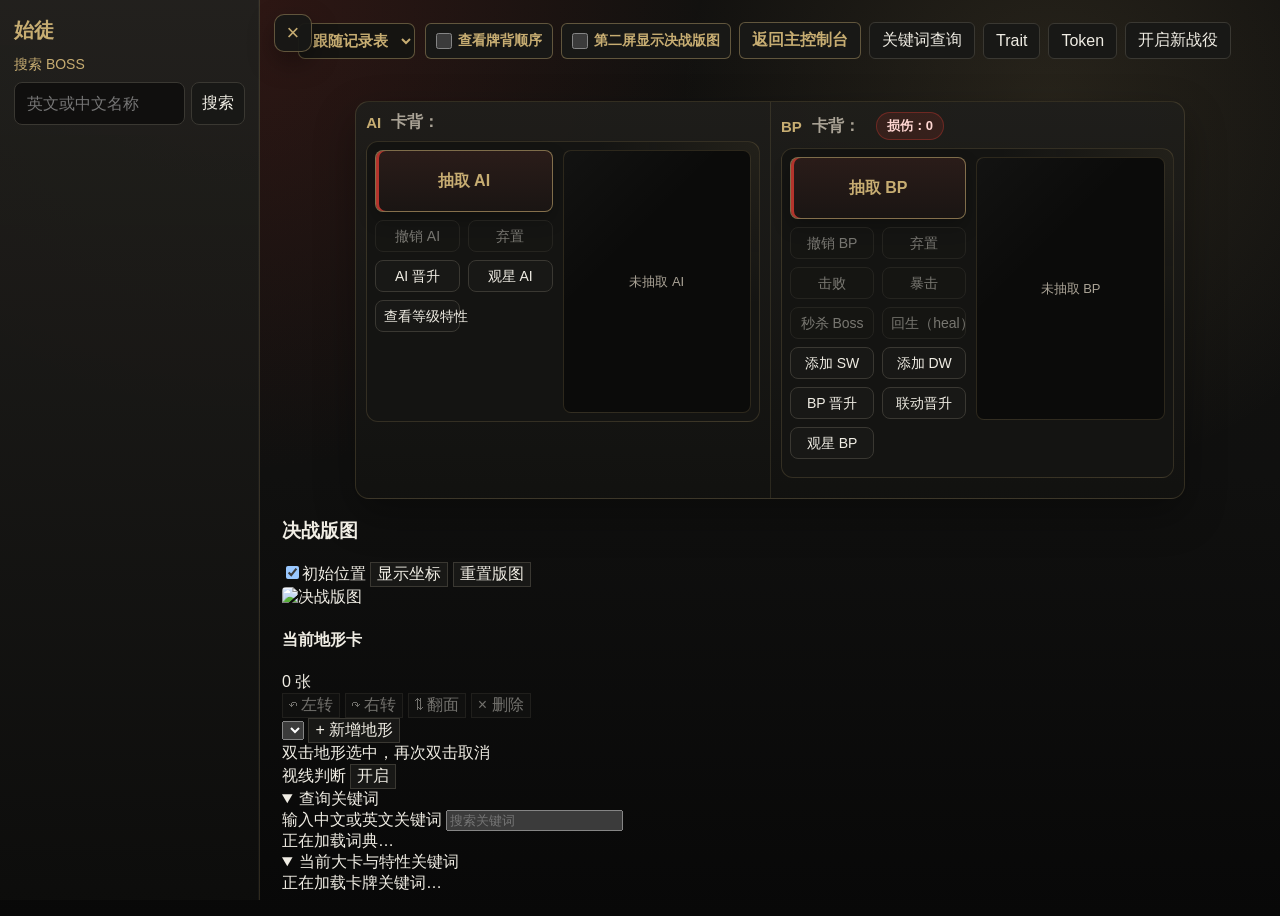
==== commit 8f360142: "用词：主控台考察冒险提醒里的「中枢」统一成「分支冒险」 官方中文模式下，「当前板块有中枢冒险」、提醒小标签「中枢」、本次定数里的「中枢」 都显示为「分支冒险」；分支名里的「伪中枢」等不受影响。附回归测" ====
--- a/aibp/index.html
+++ b/aibp/index.html
@@ -9558,7 +9558,7 @@
   <script src="c45_specials.js?v=20261019-demidjinn-manual1" defer></script>
   <script src="bp_loot_calculator_addon.js?v=20261018-shared-resource-icons2" defer></script>
   <script src="../story/data/english-source-data.js?v=20261011-english4" defer></script>
-  <script src="../assets/ato-terms.js?v=20261110-loop-terms" defer></script>
+  <script src="../assets/ato-terms.js?v=20261112-hub-terms" defer></script>
   <script src="../assets/english-terms.js?v=20261011-english4" defer></script>
   <script src="../assets/english-ui.js?v=20261014-record-tracks2" defer></script>
   <script src="../assets/english-language.js?v=20261011-aibp-state1" defer></script>
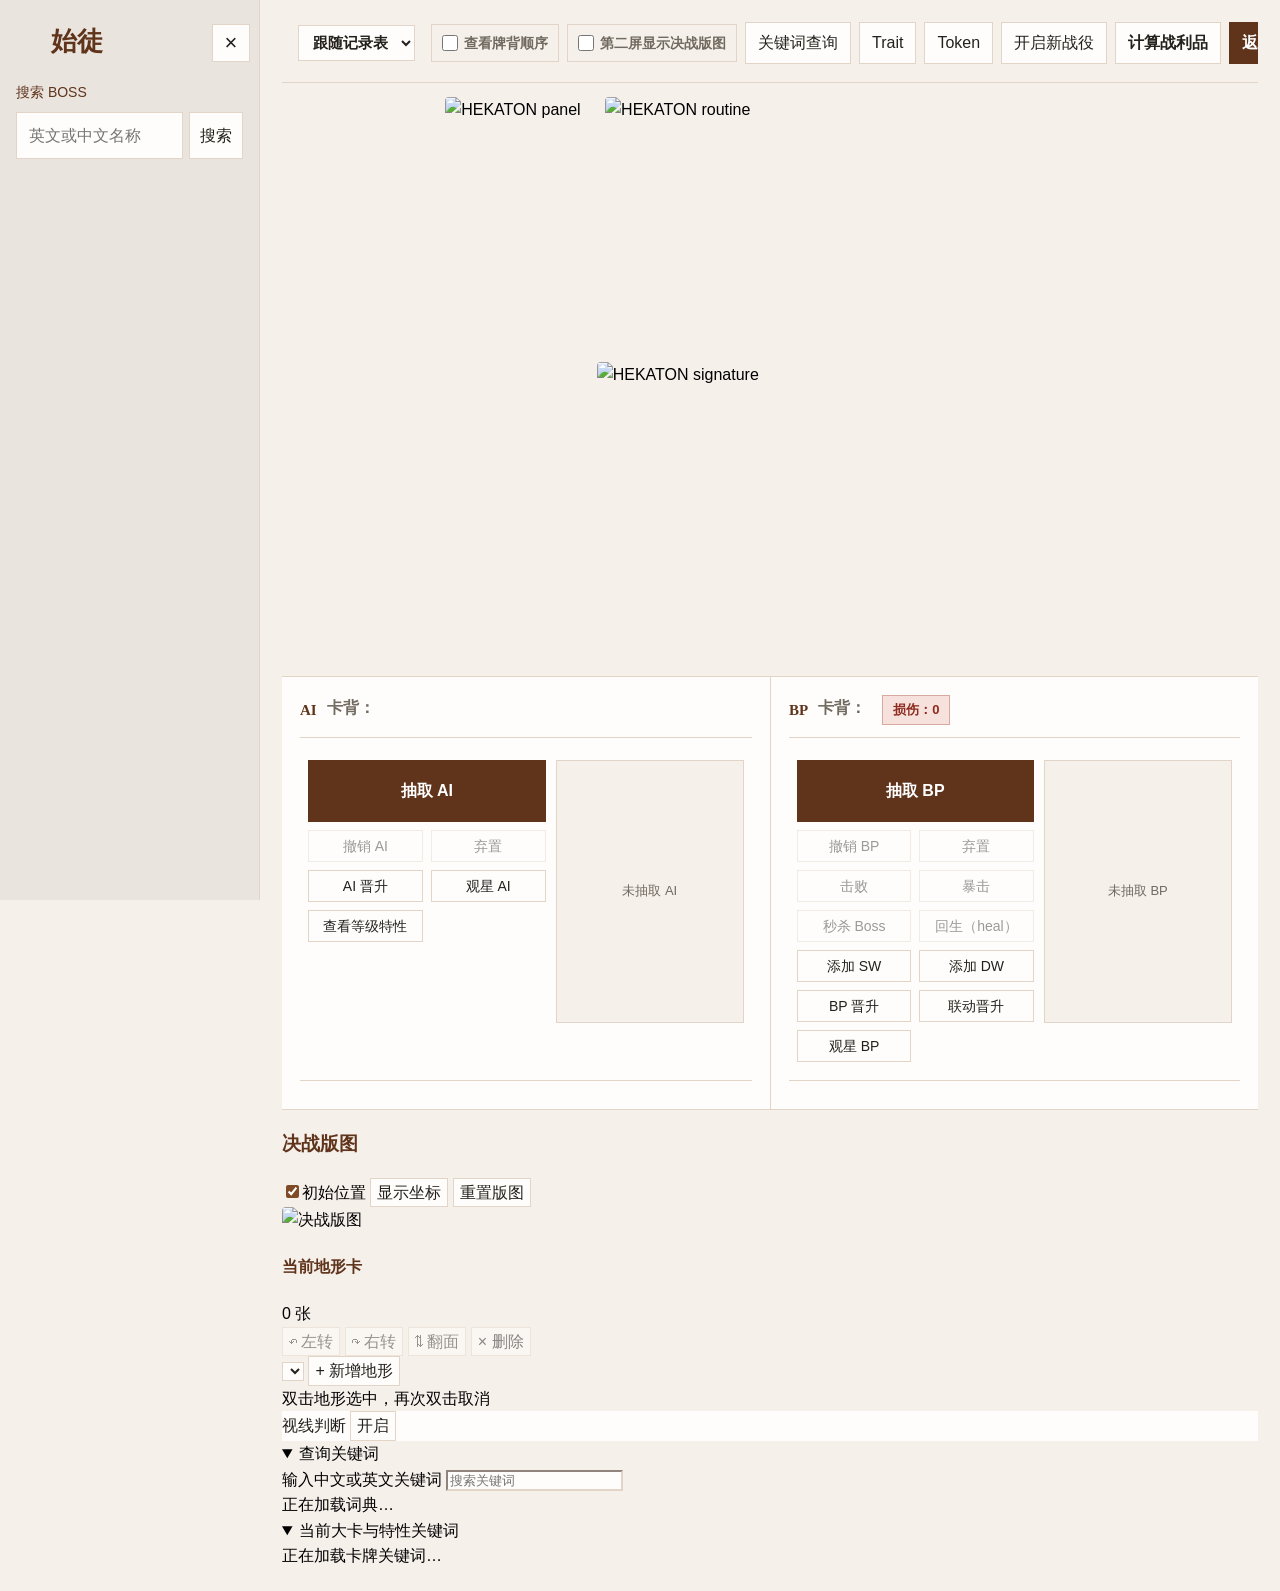
==== commit bb7628ed: "合并上游 v3.11.3（新增幻忆剧场、AIBP 反面大卡等级化、跨版本更新公告、军械库补录） 冲突：主控台底部脚本区。保留上游新增的剧场进度导入对话框和新版 page-focus-router， 同" ====
--- a/aibp/index.html
+++ b/aibp/index.html
@@ -133,6 +133,14 @@
       left: 274px;
     }
 
+    body.sidebar-collapsed .sidebar-toggle {
+      top: 27px;
+      width: 28px;
+      height: 28px;
+      font-size: 16px;
+      border-radius: 7px;
+    }
+
     body.sidebar-collapsed .app {
       grid-template-columns: minmax(0, 1fr);
     }
@@ -149,6 +157,28 @@
       width: calc(100% + 40px);
       margin-left: -40px;
     }
+
+    body[data-theatre-battle] .app { grid-template-columns: minmax(0, 1fr); }
+    body[data-theatre-battle] aside,
+    body[data-theatre-battle] #sidebarToggle,
+    body[data-theatre-battle] .second-screen-mode-toggle,
+    body[data-theatre-battle] #newCampaignButton,
+    body[data-theatre-battle] .return-main-link,
+    #theatreBattleGate[hidden], #theatreBattleReturn[hidden] { display: none; }
+
+    .theatre-battle-notice {
+      border: 1px solid var(--line);
+      border-left: 3px solid var(--gold);
+      background: var(--panel);
+      margin: 12px 0;
+      padding: 10px 14px;
+      line-height: 1.5;
+    }
+
+    .theatre-battle-notice a { color: var(--gold); }
+    .theatre-battle-notice p { margin: 4px 0; }
+    #theatreBattleGate { margin: 18px; }
+    body[data-theatre-battle="pending"] .app { display: none; }
 
     h1 {
       margin: 0 0 14px;
@@ -275,7 +305,8 @@
     }
 
     .title-actions button,
-    .title-actions .return-main-link {
+    .title-actions .return-main-link,
+    #theatreBattleReturn {
       display: inline-flex;
       flex: 0 0 auto;
       align-items: center;
@@ -359,7 +390,7 @@
       overflow-wrap: anywhere;
     }
 
-    .title-actions .return-main-link {
+    .title-actions .return-main-link, #theatreBattleReturn {
       border: 1px solid rgba(199, 173, 114, 0.42);
       background: var(--panel);
       color: var(--gold);
@@ -368,7 +399,7 @@
       white-space: nowrap;
     }
 
-    .title-actions .return-main-link:hover {
+    .title-actions .return-main-link:hover, #theatreBattleReturn:hover {
       border-color: var(--gold);
       background: #261a18;
     }
@@ -2389,7 +2420,7 @@
   <link rel="stylesheet" href="c45_specials.css?v=20260926-titan-group-layout1">
   <link rel="stylesheet" href="battle_map_control.css?v=20261104-keyword-sibling3">
   <link rel="stylesheet" href="../api/cycle-theme.css">
-  <script src="../assets/theme.js?v=20261001" defer></script>
+  <script src="../assets/theme.js?v=20261114-light-sidebar1" defer></script>
   <link rel="stylesheet" href="editorial.css?v=20261105-pile-row-alignment1">
   <link rel="stylesheet" href="../assets/card-art.css?v=20261017-fan-fringe5">
   <script src="../assets/fan-card-trims-data.js?v=20261020-fan-scan3" defer></script>
@@ -2404,9 +2435,20 @@
   <link rel="stylesheet" href="../assets/mobile/common.css?v=20261028-apk-portrait1">
   <link rel="stylesheet" href="../assets/mobile/play.css?v=20261028-apk-portrait1">
   <script src="../assets/mobile/layout.js?v=20261028-apk-portrait1" defer></script>
-  <script src="../assets/mobile/play.js?v=20261028-apk-portrait1" defer></script>
+  <script src="../assets/mobile/play.js?v=20261114-theatre-return" defer></script>
+  <script src="theatre-battle.js?v=2"></script>
+  <script src="../theatre/terms.js?v=2"></script>
 </head>
 <body>
+  <script>
+    if (new URLSearchParams(window.location.search).has("theatreBattle")) {
+      document.body.dataset.theatreBattle = "pending";
+    }
+  </script>
+  <section id="theatreBattleGate" class="theatre-battle-notice" hidden>
+    <p id="theatreBattleStatus" role="status">正在读取剧场战斗…</p>
+    <a href="../theatre/index.html"><span data-term-variant="fan" data-language-ignore>返回忆识剧场</span><span data-term-variant="official" data-language-ignore hidden>返回幻忆剧场</span><span data-term-variant="en" data-language-ignore hidden>Return to Mnestis Theatre</span></a>
+  </section>
   <button type="button" class="sidebar-toggle" id="sidebarToggle" aria-label="折叠左侧边栏" title="展开/折叠左侧边栏">×</button>
   <div class="app">
     <aside>
@@ -2457,6 +2499,7 @@
           <button type="button" id="traitButton">Trait</button>
           <button type="button" id="tokenButton">Token</button>
           <button type="button" id="newCampaignButton">开启新战役</button>
+          <a id="theatreBattleReturn" href="../theatre/index.html" hidden><span data-term-variant="fan" data-language-ignore>返回忆识剧场</span><span data-term-variant="official" data-language-ignore hidden>返回幻忆剧场</span><span data-term-variant="en" data-language-ignore hidden>Return to Mnestis Theatre</span></a>
         </div>
       </div>
 
@@ -2837,9 +2880,9 @@
 
   <script src="../assets/campaign-session.js?v=20260917"></script>
   <script src="../assets/campaign-notes.js?v=20261015-aibp-summary1"></script>
-  <script src="../assets/cycle-symbols.js?v=20260918"></script>
+  <script src="../assets/cycle-symbols.js?v=20261115-module-logo"></script>
   <script src="cycle-theme.js?v=20261001"></script>
-  <script src="../assets/page-focus-router.js?v=20261028-android-return1"></script>
+  <script src="../assets/page-focus-router.js?v=20261113-theatre"></script>
   <script src="../map/map-tile-tags.js"></script>
   <script src="ps/CHIMERA_METASTASIOS/bp_status_map.js"></script>
   <!-- Token 名单写在本页脚本里（tokenFileNames），不再加载 ps/other/token/token_manifest.js。 -->
@@ -2847,7 +2890,7 @@
   <script src="boss-levels-data.js?v=20261012-los-speed1"></script>
   <script src="../ss/terrain-data.js?v=20261023-hd1"></script>
   <script src="battle_los.js?v=20261012-los-speed1"></script>
-  <script src="battle_map_control.js?v=20261017-layout2"></script>
+  <script src="battle_map_control.js?v=20261113-theatre1"></script>
   <script src="b4d7e218.js?v=20260926-hidden-ready2"></script>
   <script src="c9f0a6d3.js?v=20261011-panel-trait1"></script>
   <script src="5158e31a.js?v=20261019-blackbeak-shared-backs2"></script>
@@ -2857,6 +2900,10 @@
   <script src="boss-trait-rules.js?v=20261010-traits-dialog2"></script>
   <script src="panel-overlay.js?v=20261013-panel-overlay1"></script>
   <script>
+    const theatreRequest = window.AIBP_THEATRE_BATTLE.parse(window.location.search);
+    let theatreBattle = null;
+    // 剧场战斗下允许临时切换等级查看（不写回持久化的等级覆盖）。
+    let theatreLevelOverride = null;
     const fetch = window.ATO_CAMPAIGN_NOTES.createFetch(window.fetch.bind(window), {
       source: "AIBP", context: () => ({ cycleId: linkedCycleId }),
     });
@@ -3175,7 +3222,7 @@
     function loadLabyrinthTrackIndex(name = currentApostle) {
       const track = labyrinthTrackFor(name);
       if (!track) return 0;
-      const stored = Number(localStorage.getItem(labyrinthTrackStorageKey(name)));
+      const stored = Number(theatreRequest ? piles[name]?.labyrinthTrackIndex : localStorage.getItem(labyrinthTrackStorageKey(name)));
       return Number.isInteger(stored) && stored >= 0 && stored < track.cells.length ? stored : 0;
     }
 
@@ -3197,7 +3244,7 @@
 
     const labyrinthTrackIndexes = {};
     labyrinthTrackApostles.forEach((name) => {
-      labyrinthTrackIndexes[name] = loadLabyrinthTrackIndex(name);
+      if (!theatreRequest) labyrinthTrackIndexes[name] = loadLabyrinthTrackIndex(name);
     });
     const chimeraBpViews = ["当前", "弃牌", "常规损伤堆", "第二损伤堆", "移除", "II", "III"];
     const cardCount = 6;
@@ -3345,6 +3392,7 @@
     }
 
     function initialApostle() {
+      if (theatreRequest) return apostles[0];
       const params = new URLSearchParams(window.location.search);
       const requested = normalizeApostleName(params.get("apostle") || decodeURIComponent(window.location.hash.replace(/^#/, "")));
       return requested !== "HELIOS" && apostles.includes(requested) ? requested : apostles[0];
@@ -3355,16 +3403,17 @@
     let heliosAccountId = "";
     let currentAiView = "弃牌";
     let currentBpView = "损伤";
-    let nietzscheStateIndex = Number(localStorage.getItem(nietzscheStateKey) || String(nietzscheDefaultStateIndex));
+    let nietzscheStateIndex = theatreRequest ? nietzscheDefaultStateIndex
+      : Number(localStorage.getItem(nietzscheStateKey) || String(nietzscheDefaultStateIndex));
     if (!Number.isInteger(nietzscheStateIndex) || nietzscheStateIndex < 0 || nietzscheStateIndex >= nietzscheAdvancedStates.length) {
       nietzscheStateIndex = nietzscheDefaultStateIndex;
     }
-    let cyclonusStateIndex = Number(localStorage.getItem(cyclonusStateKey) || "0");
+    let cyclonusStateIndex = theatreRequest ? 0 : Number(localStorage.getItem(cyclonusStateKey) || "0");
     if (!Number.isInteger(cyclonusStateIndex) || cyclonusStateIndex < 0 || cyclonusStateIndex >= cyclonusStates.length) {
       cyclonusStateIndex = 0;
     }
     const piles = {};
-    const storageKey = "aibp-apostle-viewer-piles-v3";
+    let storageKey = "aibp-apostle-viewer-piles-v3";
     const secondScreenSnapshotUrl = "../api/campaign-state.php?section=aibp";
     const secondScreenModeUrl = "../api/campaign-state.php?action=second-screen-mode";
     const secondScreenStatusUrl = "../api/campaign-state.php?action=second-screen-status";
@@ -3412,6 +3461,7 @@
     }
 
     function loadSavedPiles() {
+      if (theatreRequest && !theatreBattle) return;
       try {
         const raw = localStorage.getItem(storageKey);
         // 记下本页读到的原文：写回之前会拿它确认这段时间里没有别的页面改过存档。
@@ -3433,6 +3483,7 @@
           if (isPlainObject(history)) delete history.HELIOS;
         }
         Object.assign(piles, saved);
+        if (theatreBattle) delete labyrinthTrackIndexes[theatreBattle.boss];
         if (isPlainObject(history)) {
           apostles.forEach((name) => {
             if (Array.isArray(history[name])) {
@@ -3460,6 +3511,7 @@
     }
 
     function savePiles() {
+      if (theatreRequest && (!theatreBattle || campaignSession?.changed)) return;
       captureUndoEffects();
       // 牌堆、回溯记录和观星会话一起保存，刷新后仍能沿同一条时间线回退。
       const payload = JSON.stringify({ ...piles, undoStacks, ...(activeScry ? { activeScry } : {}) });
@@ -3503,6 +3555,7 @@
     });
 
     async function setSecondScreenMode(mode) {
+      if (theatreRequest) return false;
       try {
         const response = await fetch(secondScreenModeUrl, {
           method: "POST",
@@ -3517,7 +3570,7 @@
     window.AIBP_setSecondScreenMode = setSecondScreenMode;
 
     async function refreshSecondScreenModeToggle() {
-      if (!secondScreenBattleModeToggle) return;
+      if (theatreRequest || !secondScreenBattleModeToggle) return;
       try {
         const response = await fetch(secondScreenStatusUrl, { cache: "no-store" });
         const payload = await response.json().catch(() => null);
@@ -3810,6 +3863,7 @@
     }
 
     function scheduleSecondScreenSnapshot() {
+      if (theatreRequest) return;
       window.clearTimeout(secondScreenSnapshotTimer);
       secondScreenSnapshotTimer = window.setTimeout(() => { void sendSecondScreenSnapshot(); }, 180);
     }
@@ -4367,14 +4421,22 @@
         }
         if (!Array.isArray(piles[name].customTraits)) piles[name].customTraits = [];
         piles[name].traits = piles[name].traits.map((card) => {
+          // 反面大卡：老存档存的是 O 级，图片已按反面首次出现的等级重命名，这里迁过去。
+          // 放在最前，避免反面大卡（如 HEKATON 的 V/1）被下面的 V/1 → COMMON 规则误吞。
+          const back = window.AIBP_BOSS_TRAIT_RULES?.backCardFor(name, window.AIBP_BOSS_LEVEL_DATA);
+          if (back && card?.type === "TR" && !card.scope && card.level === "O" && Number(card.index) === back.index) {
+            return { ...card, level: back.level };
+          }
           // 超时光先知那张全幅特性卡实际印的是 V 级：老存档里的 O/1、IV/1 一并迁到 V/1。
           if (name === "HYPERTIME_ORACLE" && card?.type === "TR" && !card.scope && card.index === 1
             && (card.level === "O" || card.level === "IV")) {
             return { ...card, level: "V" };
           }
           // 通用特性以前存成 V/1；超时光先知自己也有 V/1 的特性卡，这里不能把它一起吞掉。
+          // 现在反面大卡也占 V/1（如 HEKATON），靠 sources.back 区分，避免误吞反面大卡。
           if (name !== "HYPERTIME_ORACLE"
-            && card?.type === "TR" && !card.scope && card.level === "V" && card.index === 1) {
+            && card?.type === "TR" && !card.scope && card.level === "V" && card.index === 1
+            && !(back && back.level === "V" && back.index === 1)) {
             return { ...card, level: "COMMON", scope: "common" };
           }
           return card;
@@ -4443,6 +4505,7 @@
     }
 
     function loadApostleLevelOverrides() {
+      if (theatreRequest) return {};
       try {
         const value = JSON.parse(localStorage.getItem(apostleLevelOverrideKey) || "{}");
         if (value?.HELIOS === "c3") {
@@ -4456,6 +4519,7 @@
     }
 
     function saveApostleLevelOverrides() {
+      if (theatreRequest) return;
       localStorage.setItem(apostleLevelOverrideKey, JSON.stringify(apostleLevelOverrides));
     }
 
@@ -4673,7 +4737,7 @@
     }
 
     async function refreshCampaignMapFactionState() {
-      if (campaignMapFactionRefreshInFlight) return;
+      if (theatreRequest || campaignMapFactionRefreshInFlight) return;
       campaignMapFactionRefreshInFlight = true;
       try {
         const response = await fetch(recordStorageUrl, { cache: "no-store" });
@@ -4688,6 +4752,7 @@
     }
 
     async function refreshRecordApostleLevels() {
+      if (theatreRequest) return;
       try {
         const previousLevel = currentApostleLevel();
         const response = await fetch(recordStorageUrl, { cache: "no-store" });
@@ -4716,10 +4781,12 @@
 
     // 记录当前模式，供旧版本兼容；默认 C4，手动数字等级由等级覆盖值保存。
     function storeHeliosMode(mode) {
+      if (theatreRequest) return;
       try { localStorage.setItem(heliosModeKey, mode); } catch { /* 隐私模式下忽略 */ }
     }
 
     function heliosMode() {
+      if (theatreBattle?.boss === "HELIOS") return "normal";
       const override = apostleLevelOverrides.HELIOS;
       if (override === "c4") return override;
       // Numeric levels explicitly select the regular panel; the default is the C4 setup.
@@ -4784,6 +4851,7 @@
     }
 
     function apostleLevelFor(name) {
+      if (theatreBattle?.boss === name) return theatreLevelOverride ?? theatreBattle.level;
       const override = Number(apostleLevelOverrides[name]);
       const upperLevel = name === "HELIOS" ? 10 : maxApostleLevel;
       if (override === 0 && apostleLevelOverrides[name] !== undefined
@@ -4844,6 +4912,19 @@
     // 其余 apostle 按原来的规则（隐藏 BOSS 的额外模式项单独处理）。
     function renderApostleLevelSelectOptions() {
       if (!apostleLevelSelect) return;
+      if (theatreBattle) {
+        // 剧场战斗下等级选择器保持可用，可临时切换查看该始徒其它等级；
+        // 默认落在剧场传入的等级，切换后的临时覆盖值只影响本次查看。
+        apostleLevelSelect.disabled = false;
+        Array.from(apostleLevelSelect.options).forEach((option, index) => {
+          if (index === 0) return;
+          option.hidden = option.value === "c4" || option.value === "0" || option.value === "10";
+          option.disabled = option.hidden;
+        });
+        apostleLevelSelect.options[0].textContent = `剧场 · ${levelRoman[theatreBattle.level] || theatreBattle.level}`;
+        apostleLevelSelect.value = String(theatreLevelOverride ?? theatreBattle.level);
+        return;
+      }
       const blackbeak = currentApostle === "BLACKBEAK";
       const fixedAtOne = fixedLevelOneApostles.has(currentApostle);
       apostleLevelSelect.disabled = blackbeak;
@@ -6559,6 +6640,7 @@
     }
 
     function startNewCampaign() {
+      if (theatreRequest) return;
       if (!window.confirm("开启新战役会重置当前始徒的 AI/BP 牌堆、弃牌记录和战役标记。确定继续吗？")) return;
       ensurePiles(currentApostle);
       undoStacks[currentApostle] = [];
@@ -6881,6 +6963,7 @@
 
     function isCommonTraitAvailable(index, name = currentApostle) {
       if (index !== 2) return true;
+      if (theatreBattle) return theatreBattle.cycle === "c3";
       const track = apostleRecordTracks[name];
       const cycle = Array.isArray(track)
         ? track.find((entry) => entry.cycle === campaignMapFactionState.cycleId)?.cycle
@@ -6892,11 +6975,23 @@
       return cycleTraitCards.find((candidate) => candidate.scope === card?.scope && candidate.index === card?.index);
     }
 
+    function syncTheatreCursedTrait(pile) {
+      if (!theatreBattle?.trait) return false;
+      const cursed = pile.traits.filter((card) => card.scope === "c4-cursed");
+      if (cursed.length === 1 && cursed[0].index === theatreBattle.trait) return false;
+      pile.traits = pile.traits.filter((card) => card.scope !== "c4-cursed");
+      pile.traits.push({ type: "TR", level: "COMMON", scope: "c4-cursed", ext: "jpg", index: theatreBattle.trait });
+      return true;
+    }
+
     function availableCycleTraitCards(name = currentApostle) {
-      const cycle = name === "HELIOS" ? "c4"
+      const cycle = theatreBattle?.cycle || (name === "HELIOS" ? "c4"
         : name === "BLACKBEAK" ? "c5"
-          : apostleRecordTracks[name]?.cycle || "";
-      return cycleTraitCards.filter((card) => card.cycle === cycle || card.cycles?.includes(cycle));
+          : apostleRecordTracks[name]?.cycle || "");
+      return cycleTraitCards.filter((card) => {
+        if (theatreBattle && card.scope === "c4-cursed") return card.index === theatreBattle.trait;
+        return card.cycle === cycle || card.cycles?.includes(cycle);
+      });
     }
 
     function cycleTraitSrc(card) {
@@ -6958,13 +7053,20 @@
         && Number(card.index) === 1;
     }
 
+    // 反面大卡：boss 大卡的反面（sources.back），图片按反面首次出现的等级命名。
+    function isBackCard(apostle, card) {
+      if (!card || card.scope) return false;
+      const back = window.AIBP_BOSS_TRAIT_RULES?.backCardFor(apostle, window.AIBP_BOSS_LEVEL_DATA);
+      return !!back && card.level === back.level && Number(card.index) === back.index;
+    }
+
     function isLargeTraitCard(apostle, card) {
       if (card.scope === "custom") return false;
       // 人人为我虽归在 O 类特性中，仍使用普通尺寸卡。
       if (apostle === "THE_NIETZSCJEAN" && !card.scope && card.level === "O" && Number(card.index) === 2) return false;
-      return (card.level === "O" && !isDahakaFearfulHospitality(apostle, card))
-        || (apostle === "HYPERTIME_ORACLE" && card.level === "V")
-        || (apostle === "ICARIAN_HARPY" && card.level === "X" && card.index === 2);
+      // 反面大卡（boss 大卡的反面）按大卡渲染。
+      if (isBackCard(apostle, card)) return true;
+      return apostle === "ICARIAN_HARPY" && card.level === "X" && card.index === 2;
     }
 
     function isTraitRemovedByLevel(card) {
@@ -7076,6 +7178,11 @@
         const defaultShown = isDefaultShownTrait({ ...card, level: "COMMON", ext: "jpg" });
         const key = traitKey("COMMON", card.index, "jpg", card.scope);
         checkbox.checked = selected.has(key) || (defaultShown && !hidden.has(key));
+        if (theatreBattle && card.scope === "c4-cursed") {
+          checkbox.checked = true;
+          checkbox.disabled = true;
+          option.title = "本场抽取的诅咒特性";
+        }
         if (defaultShown) checkbox.dataset.defaultShown = "1";
         if (selected.has(key)) checkbox.dataset.traitSelected = "1";
 
@@ -7279,6 +7386,7 @@
           if (a.scope === "custom") return a.name.localeCompare(b.name) || a.id.localeCompare(b.id);
           return traitLevels.indexOf(a.level) - traitLevels.indexOf(b.level) || a.index - b.index || String(a.ext).localeCompare(String(b.ext));
         });
+      if (theatreBattle) syncTheatreCursedTrait(piles[currentApostle]);
       piles[currentApostle].hiddenTraits = Array.from(hidden).sort();
       piles[currentApostle].hiddenExtraCards = Array.from(hiddenExtra).sort();
       applyCurrentApostleLevelBonuses();
@@ -7291,6 +7399,7 @@
     // 「恢复默认」：清掉显式选择，默认显示的卡与额外卡恢复勾选（即解除隐藏）。
     function restoreDefaultTraits() {
       traitDialogGrid.querySelectorAll("input[type='checkbox']").forEach((input) => {
+        if (theatreBattle && input.dataset.scope === "c4-cursed") return;
         input.checked = Boolean(input.dataset.defaultShown || input.dataset.extraCardSrc) && !input.dataset.defaultHidden;
         // 默认卡本来就由特性区自动显示，恢复后不必在存档里留下显式条目。
         if (input.dataset.defaultShown) delete input.dataset.traitSelected;
@@ -7394,33 +7503,9 @@
         }
       });
       if (large.length === 0) return;
-      // 大卡占一整列（2行），小卡每2张占一列。
-      // 按顺序排列：大卡独占一列位，小卡两两成对填列。
-      const result = [];
-      let li = 0;
-      let si = 0;
-      // 保持原始相对顺序：遍历原始列表，遇到大卡就输出，遇到小卡攒够2张或到末尾再输出
-      const orig = children.slice();
-      const reordered = [];
-      let smallBuf = [];
-      for (const el of orig) {
-        if (el.classList.contains("panel-image") || el.classList.contains("rotated-card-thumb")) {
-          // 如果缓冲区有奇数张小卡，先把偶数张输出，留1张到大卡后面
-          if (smallBuf.length % 2 === 1) {
-            const leftover = smallBuf.pop();
-            reordered.push(...smallBuf);
-            smallBuf = [leftover];
-          } else {
-            reordered.push(...smallBuf);
-            smallBuf = [];
-          }
-          reordered.push(el);
-        } else {
-          smallBuf.push(el);
-        }
-      }
-      reordered.push(...smallBuf);
-      extraGrid.replaceChildren(...reordered);
+      // 大卡（反面大卡 / 全幅面板卡）统一排到最右侧（序列末尾），
+      // 小卡保持原始相对顺序在前、两两成对填列。
+      extraGrid.replaceChildren(...small, ...large);
     }
 
     function enableOptionalCardBack(img, frontSrc, card = null) {
@@ -7443,6 +7528,7 @@
     }
 
     function renderExtraCards() {
+      if (theatreRequest && !theatreBattle) return;
       if (aibpImageIndex === undefined) {
         const name = currentApostle;
         void loadAibpImageIndex().then(() => {
@@ -8632,7 +8718,9 @@
         const src = window.HeliosAssets.resolve(apostlePanelSrc(currentApostle, apostlePanelIndex(currentApostle)));
         if (window.AibpCardImages) window.AibpCardImages.setSource(img, src);
         else img.src = src;
-        try { localStorage.setItem("aibp-first-panel-v1", JSON.stringify({ name: currentApostle, src })); } catch {}
+        if (!theatreRequest) {
+          try { localStorage.setItem("aibp-first-panel-v1", JSON.stringify({ name: currentApostle, src })); } catch {}
+        }
       } else {
         renderPanelImage(`ps/${currentApostle}`, currentApostle);
         return;
@@ -8660,7 +8748,9 @@
         panelSrc = apostlePanelSrc(name, apostlePanelIndex(name));
       }
       const img = imageOrMessage(panelSrc, `${name} panel`, "panel-image");
-      try { localStorage.setItem("aibp-first-panel-v1", JSON.stringify({ name, src: panelSrc })); } catch {}
+      if (!theatreRequest) {
+        try { localStorage.setItem("aibp-first-panel-v1", JSON.stringify({ name, src: panelSrc })); } catch {}
+      }
       const frame = document.createElement("div");
       frame.className = "panel-frame";
       const overlay = document.createElement("div");
@@ -8735,11 +8825,12 @@
         ? helios[`${kind.toLowerCase()}Back`]
         : `${base}/${name}_${kind}_X_001_BACK.jpg`;
       const label = kind.toLowerCase();
-      const img = imageOrMessage(frontSrc, `${name} ${label}`, "side-card-image");
+      const showMnestis = Boolean(theatreBattle && kind === "ROUTINE" && backSrc);
+      const img = imageOrMessage(showMnestis ? backSrc : frontSrc, `${name} ${showMnestis ? "Mnestis Routine" : label}`, "side-card-image");
       img.id = `${kind.toLowerCase()}CardImage`;
       img.dataset.frontSrc = window.HeliosAssets.resolve(frontSrc);
       img.dataset.backSrc = window.HeliosAssets.resolve(backSrc);
-      img.dataset.face = "front";
+      img.dataset.face = showMnestis ? "back" : "front";
       img.title = "点击放大，放大后可翻面";
       wrap.replaceChildren(img);
     }
@@ -8751,7 +8842,12 @@
         const track = labyrinthTrackFor();
         const index = ((labyrinthTrackIndexes[currentApostle] || 0) + 1) % track.cells.length;
         labyrinthTrackIndexes[currentApostle] = index;
-        localStorage.setItem(labyrinthTrackStorageKey(), String(index));
+        if (theatreBattle) {
+          piles[currentApostle].labyrinthTrackIndex = index;
+          savePiles();
+        } else {
+          localStorage.setItem(labyrinthTrackStorageKey(), String(index));
+        }
         updateNietzscheStateUi(panelWrap.querySelector(".panel-state-marker"));
         scheduleSecondScreenSnapshot();
         return;
@@ -8759,13 +8855,13 @@
       if (isCyclonus()) {
         const index = piles[currentApostle]?.AI?.comboTrackIndex ?? cyclonusStateIndex;
         cyclonusStateIndex = (index + cyclonusStates.length - 1) % cyclonusStates.length;
-        localStorage.setItem(cyclonusStateKey, String(cyclonusStateIndex));
+        if (!theatreRequest) localStorage.setItem(cyclonusStateKey, String(cyclonusStateIndex));
       } else {
         const index = piles[currentApostle]?.AI?.comboTrackIndex ?? nietzscheStateIndex;
         const order = isAdvancedNietzscheTrack() ? [2, 0, 1, 3] : [2, 0, 1];
         const position = order.indexOf(index);
         nietzscheStateIndex = order[(Math.max(0, position) + 1) % order.length];
-        localStorage.setItem(nietzscheStateKey, String(nietzscheStateIndex));
+        if (!theatreRequest) localStorage.setItem(nietzscheStateKey, String(nietzscheStateIndex));
       }
       if (piles[currentApostle]?.AI) {
         piles[currentApostle].AI.comboTrackIndex = isCyclonus() ? cyclonusStateIndex : nietzscheStateIndex;
@@ -8781,7 +8877,7 @@
       HELIOS: {
         granted: () => heliosAccessGranted,
         config: () => window.HeliosConfig,
-        extraConfigs: () => (window.BlackbeakCardList ? [window.BlackbeakCardList] : []),
+        extraConfigs: () => (!theatreBattle && window.BlackbeakCardList ? [window.BlackbeakCardList] : []),
       },
       BLACKBEAK: {
         granted: () => blackbeakAccessGranted,
@@ -8823,6 +8919,7 @@
     }
 
     function renderApostle(name) {
+      if (theatreRequest && theatreBattle?.boss !== name) return;
       const request = ++heliosRenderRequest;
       const hidden = HIDDEN_BOSS[name];
       if (hidden && !hidden.granted()) return;
@@ -8841,6 +8938,7 @@
       currentApostle = name;
       activateHeliosMode();
       ensurePiles(name);
+      if (syncTheatreCursedTrait(piles[name])) savePiles();
       if (name === nietzscheName && syncNietzscheAllForOneTrait(piles[name], piles[name].battleMap?.setupId)) savePiles();
       applyCurrentApostleLevelBonuses();
       updateAiViewTabs();
@@ -9066,7 +9164,7 @@
       document.documentElement.style.setProperty("--panel-image-height", `${panelHeight}px`);
     }
 
-    apostles.forEach((name) => {
+    (theatreRequest ? [] : apostles).forEach((name) => {
       const button = document.createElement("button");
       button.type = "button";
       button.dataset.name = name;
@@ -9160,6 +9258,7 @@
     };
 
     async function searchSecret(mode) {
+      if (theatreRequest) return;
       if (mode === "titan-x-group") {
         bossSearchInput.value = "";
         bossSearchResults.replaceChildren();
@@ -9369,7 +9468,20 @@
     });
     secondScreenBattleModeToggle?.addEventListener("change", toggleSecondScreenBattleMode);
     apostleLevelSelect.addEventListener("change", () => {
+      if (theatreRequest && !theatreBattle) return;
       const level = Number(apostleLevelSelect.value);
+      if (theatreBattle) {
+        // 剧场战斗下的等级切换是临时查看，只改本次会话的展示，不写回覆盖存档。
+        theatreLevelOverride = level >= 1 && level <= maxApostleLevel ? level : null;
+        renderApostleTitle();
+        applyCurrentApostleLevelBonuses();
+        renderCriticalMassSlot();
+        renderExtraCards();
+        renderAibpCards();
+        renderPanelTokens();
+        battleMapControl?.render();
+        return;
+      }
       if (currentApostle === "HELIOS" && apostleLevelSelect.value === "c4") {
         apostleLevelOverrides[currentApostle] = apostleLevelSelect.value;
       } else if (apostleLevelSelect.value === "0" && levelBonusFor(currentApostle, 0)) {
@@ -9404,6 +9516,8 @@
       openImageZoom,
       getApostle: () => currentApostle,
       getLevel: () => currentApostleLevel(),
+      getFixedSetup: () => theatreBattle
+        ? window.AIBP_THEATRE_BATTLE.setupId(window.BattleTerrain, currentApostle) : undefined,
       getSpecialSetup: () => currentApostle === "TITAN_X" && piles.TITAN_X?.special?.titanX?.group
         ? "all-good-things" : null,
       getMap: () => piles[currentApostle]?.battleMap || null,
@@ -9419,6 +9533,61 @@
       onLosChange: () => scheduleSecondScreenSnapshot(),
       });
       battleMapControl.render();
+    }
+
+    function showTheatreBattleGate(message) {
+      document.body.dataset.theatreBattle = "pending";
+      document.getElementById("theatreBattleStatus").textContent = message;
+      document.getElementById("theatreBattleGate").hidden = false;
+    }
+
+    let theatreVerificationInFlight = false;
+    async function verifyTheatreBattle() {
+      if (theatreVerificationInFlight) return;
+      theatreVerificationInFlight = true;
+      try {
+        if (!theatreRequest.valid) {
+          showTheatreBattleGate("剧场战斗链接无效。请从幻忆剧场重新打开。");
+          return;
+        }
+        const response = await window.fetch(`${recordStorageUrl}?section=theatre`, { cache: "no-store" });
+        const payload = campaignSession.accept(await response.json());
+        if (!response.ok) throw new Error("剧场战斗无法读取");
+        if (["c4", "c5"].includes(theatreRequest.cycle) && !["c4", "c5"].includes(payload.dashboardCycle)) {
+          theatreBattle = null;
+          showTheatreBattleGate("扩展剧场仅在主控台当前为循环 IV 或 V 时显示。");
+          return;
+        }
+        const verified = window.AIBP_THEATRE_BATTLE.verify(theatreRequest, payload, apostles);
+        if (!verified) {
+          theatreBattle = null;
+          showTheatreBattleGate("这场战斗已结算，或不属于当前账号。请返回幻忆剧场。");
+          return;
+        }
+        if (theatreBattle) return;
+        theatreBattle = verified;
+        storageKey = window.AIBP_THEATRE_BATTLE.storageKey(theatreBattle);
+        currentApostle = theatreBattle.boss;
+        heliosAccessGranted = currentApostle === "HELIOS";
+        window.AIBP_CYCLE_THEME?.setCycle(theatreBattle.cycle);
+        document.body.dataset.theatreBattle = theatreBattle.mode;
+        document.getElementById("theatreBattleGate").hidden = true;
+        const returnLink = document.getElementById("theatreBattleReturn");
+        returnLink.href = `../theatre/index.html?battle=${encodeURIComponent(theatreBattle.id)}`;
+        returnLink.hidden = false;
+        loadSavedPiles();
+        void loadAibpImageIndex();
+        renderApostle(currentApostle);
+        restoreScrySession();
+        initializeBattleMap();
+      } catch {
+        if (campaignSession.changed || !theatreBattle) {
+          theatreBattle = null;
+          showTheatreBattleGate("无法读取剧场战斗。请确认登录状态或返回幻忆剧场重试。");
+        }
+      } finally {
+        theatreVerificationInFlight = false;
+      }
     }
 
     sidebarToggle.addEventListener("click", () => {
@@ -9537,26 +9706,40 @@
       aibpImageIndexRevision += 1;
       flushOptionalImageChecks();
       optionalImageChecks.clear();
+      if (theatreRequest && !theatreBattle) return;
       renderExtraCards();
       renderAibpCards();
       if (traitDialog.open) renderTraitCandidates();
     });
-    loadSavedPiles();
-    void loadAibpImageIndex();
-    renderApostle(currentApostle);
-    restoreScrySession();
-    requestAnimationFrame(() => window.setTimeout(() => {
-      initializeBattleMap();
-      refreshRecordApostleLevels();
-      refreshSecondScreenModeToggle();
-      void readAibpSection().catch(() => {});
-    }, 0));
+    if (theatreRequest) {
+      showTheatreBattleGate("正在读取剧场战斗…");
+      document.addEventListener("DOMContentLoaded", verifyTheatreBattle, { once: true });
+      window.addEventListener("focus", verifyTheatreBattle);
+      if (typeof BroadcastChannel === "function") {
+        const dashboardChanges = new BroadcastChannel("ato-dashboard-sync-v1");
+        dashboardChanges.addEventListener("message", verifyTheatreBattle);
+      }
+      document.addEventListener("visibilitychange", () => {
+        if (!document.hidden) void verifyTheatreBattle();
+      });
+    } else {
+      loadSavedPiles();
+      void loadAibpImageIndex();
+      renderApostle(currentApostle);
+      restoreScrySession();
+      requestAnimationFrame(() => window.setTimeout(() => {
+        initializeBattleMap();
+        refreshRecordApostleLevels();
+        refreshSecondScreenModeToggle();
+        void readAibpSection().catch(() => {});
+      }, 0));
+    }
   </script>
   <script src="ps/other/resouce/bp_resource_map.js?v=20261017a" defer></script>
   <script src="ps/other/resouce/bp_resource_map_c1_c3.js?v=20261017a" defer></script>
   <script src="ps/other/resouce/bp_resource_map_c4_c5.js?v=20261018a" defer></script>
-  <script src="c45_specials.js?v=20261019-demidjinn-manual1" defer></script>
-  <script src="bp_loot_calculator_addon.js?v=20261018-shared-resource-icons2" defer></script>
+  <script src="c45_specials.js?v=20261113-theatre1" defer></script>
+  <script src="bp_loot_calculator_addon.js?v=20261113-theatre1" defer></script>
   <script src="../story/data/english-source-data.js?v=20261011-english4" defer></script>
   <script src="../assets/ato-terms.js?v=20261112-hub-terms" defer></script>
   <script src="../assets/english-terms.js?v=20261011-english4" defer></script>
--- a/aibp/editorial.css
+++ b/aibp/editorial.css
@@ -0,0 +1,268 @@
+/* Paper, cycle colors and continuous sections shared with the record pages. */
+:root { color-scheme: light; --text: var(--ink); --panel-2: var(--accent-soft); --radius: 0; --shadow: none; }
+body { background: var(--bg); line-height: 1.6; }
+aside { background: var(--bg); background: color-mix(in srgb, var(--bg) 95%, #000); border-color: var(--line); box-shadow: none; padding: 26px 16px; }
+h1, h2, h3, .card-column-title { font-family: "Songti SC", "Noto Serif CJK SC", SimSun, Georgia, serif; color: var(--accent-strong); font-weight: 600; }
+#aibpTitle { display: flex; align-items: center; gap: 10px; font-size: 26px; margin-bottom: 24px; }
+#aibpTitle .cycle-symbol { width: 32px; height: 36px; object-fit: contain; }
+#aibpTitle .module-logo {
+  width: calc(1em * var(--logo-ratio, 1));
+  height: 1em;
+  flex: 0 0 auto;
+  background-color: currentColor;
+  -webkit-mask-image: var(--icon-src);
+  mask-image: var(--icon-src);
+  -webkit-mask-repeat: no-repeat;
+  mask-repeat: no-repeat;
+  -webkit-mask-position: center;
+  mask-position: center;
+  -webkit-mask-size: contain;
+  mask-size: contain;
+}
+.title-row { flex-wrap: nowrap; overflow-x: auto; overflow-y: hidden; padding-bottom: 18px; border-bottom: 1px solid var(--line); gap: 16px; }
+.title-row h2 { margin: 0; font-size: 30px; }
+.title-actions { flex: 0 0 auto; flex-wrap: nowrap; gap: 8px; margin-left: auto; }
+.title-actions .return-main-link { order: 10; margin-left: auto; background: var(--accent-strong); border: 1px solid var(--accent-strong); color: #fff; }
+/* 面板上的浮层控件（状态框 / 暴击槽 / 换大卡）与决战版图上的地形板块都自带配色、
+ * 直接画在卡图或版图上，不能套用这套按钮外观。 */
+body :is(button, select, input:not([type="checkbox"]), textarea):not(.panel-state-marker):not(.critical-mass-slot):not(.panel-card-switch):not(.battle-map-terrain) { border-radius: 0; border-color: var(--line); background: var(--panel); color: var(--ink); box-shadow: none; }
+body input[type="checkbox"] { accent-color: var(--accent); }
+body :is(button, a, select, input, textarea):focus-visible { outline: 2px solid var(--accent); outline-offset: 3px; }
+body button:not(:disabled):not(.panel-state-marker):not(.critical-mass-slot):not(.panel-card-switch):not(.battle-map-terrain):hover { background: var(--accent-soft); border-color: var(--accent); transform: none; }
+.sidebar-toggle { background: var(--panel); color: var(--accent-strong); border-color: var(--line); }
+body:not(.sidebar-collapsed) .sidebar-toggle { left: 212px; top: 24px; }
+.title-actions .return-main-link { border-radius: 0; }
+.title-actions .return-main-link:hover { background: var(--accent); color: #fff; }
+.apostle-title, .map-faction-status { flex-wrap: nowrap; white-space: nowrap; }
+.apostle-title { flex: 0 0 auto; }
+.map-faction-chip { white-space: normal; }
+.nav { gap: 0; }
+.nav button { border: 0; border-bottom: 1px solid var(--line); padding: 12px 10px; }
+.nav button.active, .nav button:hover { background: var(--accent-soft); border-color: var(--line); box-shadow: inset 3px 0 0 var(--accent); }
+#nav button.active { background: var(--accent-soft); border-color: var(--line); color: var(--accent-strong); box-shadow: inset 3px 0 0 var(--accent); }
+.boss-search-results button { border: 0; border-bottom: 1px solid var(--line); }
+.sidebar-boss-search label { color: var(--accent-strong); }
+.title-actions :is(.deck-order-toggle, .second-screen-mode-toggle), .map-faction-chip { border-radius: 0; background: transparent; color: var(--muted); border-color: var(--line); }
+.title-actions .second-screen-sync-status[data-state="failed"] { color: var(--danger); }
+.map-faction-chip { border: 0; padding-left: 0; }
+.cards-panel { width: 100%; max-width: 100%; border: 0; border-top: 1px solid var(--line); border-bottom: 1px solid var(--line); background: var(--panel); box-shadow: none; }
+.card-column { padding: 18px; }
+.card-column + .card-column { border-color: var(--line); }
+.card-column-head { border-bottom: 1px solid var(--line); padding-bottom: 12px; margin-bottom: 14px; }
+.draw-box { padding: 0 0 14px; border: 0; border-bottom: 1px solid var(--line); background: transparent; border-radius: 0; }
+/* Share header and draw rows so both pile separators stay level as controls wrap. */
+@media (min-width: 981px) {
+  html:not(.ato-apk-portrait) .aibp-layout:not(.ai-only) { grid-template-rows: auto auto minmax(0, 1fr); }
+  html:not(.ato-apk-portrait) .aibp-layout:not(.ai-only) > .card-column {
+    display: grid;
+    grid-template-rows: subgrid;
+    grid-row: 1 / span 3;
+    grid-column: 1;
+  }
+  html:not(.ato-apk-portrait) .aibp-layout:not(.ai-only) > #bpColumn { grid-column: 2; }
+}
+.draw-actions button { min-height: 30px; }
+/* The existing draw layout explicitly fixes button radii with !important. */
+.draw-actions button, .draw-panel button { border-radius: 0 !important; }
+.bp-damage-summary { border-radius: 0; background: #f7e1dc; border-color: #d7aaa0; color: #8e2b20; }
+#drawAiButton, #drawBpButton { min-height: 38px; padding: 8px 14px; border-radius: 0; background: var(--accent-strong); color: #fff; border-color: var(--accent-strong); box-shadow: none; }
+#drawAiButton:hover, #drawBpButton:hover { background: var(--accent); color: #fff; }
+.segmented button.active { background: var(--accent-soft); border-color: var(--accent); box-shadow: none; color: var(--accent-strong); }
+#aiViewTabs button.active, #bpViewTabs button.active { background: var(--accent-soft); border-color: var(--accent); color: var(--accent-strong); }
+.draw-preview, .draw-preview:not(.has-card):hover { background: var(--bg); border-color: var(--line); border-radius: 0; }
+.draw-preview.has-card { width: var(--draw-card-width) !important; height: var(--draw-card-height) !important; padding: 0 !important; border: 0; background: transparent; box-shadow: none; }
+.draw-preview img[data-draw-back-action="draw"] { cursor: pointer; }
+.card-grid img, .draw-preview img, .extra-grid img, .scry-card, .scry-card img { border-radius: 0; background: transparent; border-color: var(--line); box-shadow: none; }
+.bp-combined-counter { border-radius: 0; background: var(--accent-soft); border-color: var(--line); }
+body dialog { border-radius: 0; border-color: var(--line); background: var(--panel); color: var(--ink); }
+.trait-dialog-head, .trait-dialog-actions, .section-header, .scry-cards { background: var(--bg); border-color: var(--line); }
+.section-header, .cards-toolbar h3, .bp-combined-title { color: var(--accent-strong); }
+.trait-option, .custom-trait-preview, .custom-trait-preview img { border-radius: 0; box-shadow: none; background: var(--panel); border-color: var(--line); }
+.c45-specials, .babelian-bp-control, .battle-map-panel { border-color: var(--line); }
+.c45-control { background: var(--panel); color: var(--ink); border-color: var(--line); border-radius: 0; box-shadow: none; }
+.titan-x-awakening-note .c45-control-note { color: var(--ink); font-size: 13px; line-height: 1.65; }
+.c45-specials-title, .c45-counter-label, .c45-counter-value, .c45-section-title { color: var(--accent-strong); }
+.c45-counter-row, .c45-status-row, .c45-trait-row { color: var(--ink); }
+.c45-wish-view, .c45-stepper-output, .c45-wish-copy, .titan-group-stat, .titan-group-g6 { background: var(--bg); color: var(--ink); border-color: var(--line); border-radius: 0; }
+.c45-control-title, .c45-wish-name, .c45-wish-copy-label, .titan-group-stat strong, .titan-group-g6 strong, .c45-status-name { color: var(--accent-strong); }
+.c45-roster-source, .c45-derived, .c45-track-scale, .c45-wish-empty, .c45-control-note, .titan-group-target-state, .titan-group-wounds small, .titan-group-stat small, .titan-group-head .c45-control-title > span { color: var(--muted); }
+.c45-roster-row label, .c45-toggle, .c45-status-card { color: var(--ink); }
+.c45-derived.warning { color: #a23e20; }
+/* Keep selected controls distinct from the shared form-control defaults. */
+#c45Specials .titan-group-target.is-selected { background: var(--accent-soft); border-color: var(--accent); color: var(--accent-strong); }
+.titan-group-target.is-selected .titan-group-target-state { color: var(--accent-strong); }
+.titan-group-turn { color: var(--ink); }
+.titan-group-rules { border-color: var(--line); color: var(--muted); }
+.titan-group-rules summary { color: var(--accent-strong); }
+.titan-group-progress i { background: var(--line); border-radius: 0; }
+.titan-group-progress i.is-filled { background: var(--accent); }
+#c45Specials .titan-group-g6.is-marked { background: var(--accent-soft); border-color: var(--accent); }
+.titan-group-g6.is-marked strong { color: var(--accent-strong); }
+/* Tool panels follow the page palette; board overlays keep their game colors. */
+.battle-map-board { border-color: var(--line); box-shadow: none; }
+.battle-map-side, .battle-map-selection, .battle-map-cards { border-color: var(--line); }
+.battle-map-head h3, .battle-map-cards-head h4 { color: var(--accent-strong); }
+.battle-map-los, .battle-map-los-stats, .battle-map-los-path-summary { background: var(--panel); color: var(--ink); border-color: var(--line); border-radius: 0; }
+.battle-map-los-stats, .battle-map-los-path-summary { background: var(--bg); }
+#battleMapControl button[aria-pressed="true"] { background: var(--accent-soft); border-color: var(--accent); color: var(--accent-strong); }
+#battleMapControl .battle-map-toolbar button.danger { color: var(--danger); }
+/* Loot styles are injected after this sheet; scoped selectors keep every surface on paper. */
+body .loot-dialog { max-height: min(860px, calc(100dvh - 28px)); overflow: hidden; border: 1px solid var(--line); border-radius: 0; background: var(--panel); color: var(--ink); box-shadow: 0 18px 60px rgb(36 33 29 / 18%); }
+.loot-dialog .loot-dialog-inner { max-height: calc(min(860px, 100dvh - 28px) - 2px); }
+body .loot-dialog::backdrop { background: rgb(36 33 29 / 40%); }
+.loot-dialog :is(.loot-dialog-head, .loot-dialog-actions) { padding: 18px 22px; background: var(--panel); border-color: var(--line); }
+.loot-dialog .loot-dialog-title { color: var(--accent-strong); font: 600 23px/1.4 "Songti SC", "Noto Serif CJK SC", SimSun, Georgia, serif; letter-spacing: .04em; }
+.loot-dialog .loot-dialog-body { padding: 22px; background: var(--bg); }
+.loot-dialog .loot-toolbar { gap: 12px; margin-bottom: 18px; }
+.loot-dialog .loot-toolbar select { max-width: 100%; min-height: 34px; padding: 5px 8px; background: var(--panel); color: var(--ink); border: 1px solid var(--line); border-radius: 0; }
+.loot-dialog .loot-first-victory-label { display: flex; align-items: center; gap: 6px; font-size: 13px; }
+.loot-dialog .loot-story-choices { display: flex; flex-wrap: wrap; align-items: center; gap: 10px; flex-basis: 100%; font-size: 13px; }
+.loot-dialog .loot-story-choices > span { flex-basis: 100%; }
+.loot-dialog .loot-story-choices label { display: flex; align-items: center; gap: 6px; }
+.loot-dialog .loot-story-choices input { width: 64px; }
+.loot-dialog .loot-toolbar input[type="number"] { box-sizing: border-box; height: 36px; padding: 6px 8px; border: 1px solid var(--line); border-radius: 0; background: var(--panel); color: var(--ink); box-shadow: none; appearance: textfield; font: inherit; font-weight: 400; }
+.loot-dialog .loot-toolbar input[type="number"]::-webkit-inner-spin-button,
+.loot-dialog .loot-toolbar input[type="number"]::-webkit-outer-spin-button { -webkit-appearance: none; margin: 0; }
+.loot-dialog .loot-number-control { display: inline-flex; align-items: center; flex-shrink: 0; border: 1px solid var(--line); background: var(--panel); }
+.loot-dialog .loot-toolbar .loot-number-control input[type="number"] { width: 48px; border: 0; text-align: center; }
+.loot-dialog .loot-number-control .loot-number-step { width: 32px; height: 36px; min-height: 36px; padding: 0; border: 0; border-radius: 0; box-shadow: none; background: transparent; color: var(--ink); font-family: inherit; font-size: 20px; font-weight: 400; line-height: 1; cursor: pointer; }
+.loot-dialog .loot-number-control .loot-number-step:first-child { border-right: 1px solid var(--line); }
+.loot-dialog .loot-number-control .loot-number-step:last-child { border-left: 1px solid var(--line); }
+.loot-dialog .loot-number-control .loot-number-step:not(:disabled):hover { background: var(--accent-soft); }
+.loot-dialog .loot-number-control .loot-number-step:disabled { opacity: .35; cursor: default; }
+.loot-dialog .loot-number-control:focus-within { outline: 1px solid var(--accent-strong); outline-offset: 1px; }
+.loot-dialog .loot-story-reminder { margin: 8px 0; line-height: 1.65; color: var(--ink); font-size: 13px; }
+.trait-level-dialog { width: min(680px, calc(100vw - 28px)); }
+.trait-level-dialog form { grid-template-rows: auto minmax(0, 1fr); }
+.trait-level-summary { padding: 18px 22px; overflow-y: auto; background: var(--bg); color: var(--ink); font-size: 14px; line-height: 1.7; }
+.trait-level-summary h3 { margin: 0 0 14px; color: var(--accent-strong); font-size: 16px; }
+.trait-level-summary p { margin: 8px 0 0; }
+.trait-dialog .trait-rule-option { min-height: 88px; align-content: center; }
+.trait-dialog .trait-option:has(input:disabled) { opacity: .5; }
+.loot-dialog :is(input, button) { min-height: 36px; border-radius: 0; border-color: var(--line); background: var(--panel); color: var(--ink); }
+.loot-dialog .loot-dialog-actions { padding: 14px 22px; flex-wrap: wrap; gap: 10px; }
+body #bpLootDialog .loot-record-button { background: var(--accent-strong); border-color: var(--accent-strong); color: #fff; }
+body #bpLootDialog .loot-record-button:not(:disabled):hover { background: var(--accent); border-color: var(--accent); color: #fff; }
+.loot-dialog .loot-meta { margin-bottom: 18px; line-height: 1.6; }
+.loot-dialog .loot-total-grid { gap: 10px; margin-bottom: 18px; }
+.loot-dialog .loot-total-row { padding: 12px; border-color: var(--line); border-radius: 0; background: var(--panel); }
+.loot-dialog :is(.loot-total-row strong, .loot-resource-pill strong, .loot-detail-source) { color: var(--accent-strong); }
+.loot-dialog .loot-total-row strong { font-size: 24px; }
+.loot-dialog .loot-resource-icon { border-radius: 0; background: transparent; }
+.loot-dialog .loot-resource-icon.record-resource-icon { background: transparent; box-shadow: none; }
+.loot-dialog .loot-resource-icon.text { color: var(--ink); background: var(--accent-soft); }
+.loot-dialog .loot-warning-box { padding: 12px 14px; border-color: #d7aaa0; border-radius: 0; background: #f7e1dc; color: #8e2b20; line-height: 1.7; }
+.loot-dialog .loot-details section { margin-top: 24px; }
+.loot-dialog .loot-details h4 { margin-bottom: 12px; color: var(--accent-strong); font: 600 18px/1.4 "Songti SC", "Noto Serif CJK SC", SimSun, Georgia, serif; }
+.loot-dialog .loot-detail-row { gap: 18px; padding: 16px; margin-bottom: 12px; border-color: var(--line); border-radius: 0; background: var(--panel); font-size: 13px; }
+.loot-dialog .loot-card-thumb { border-color: var(--line); border-radius: 0; background: transparent; }
+.loot-dialog .loot-resource-pill { gap: 7px; padding: 6px 10px; border-color: var(--line); border-radius: 0; background: var(--bg); color: var(--ink); }
+.loot-dialog .loot-empty { padding: 14px; border-color: var(--line); border-radius: 0; background: var(--panel); }
+body .loot-image-zoom-dialog { background: var(--bg); color: var(--ink); }
+body .loot-image-zoom-dialog::backdrop { background: rgb(36 33 29 / 40%); }
+.loot-image-zoom-dialog .loot-image-zoom-img { border-radius: 0; box-shadow: 0 18px 60px rgb(36 33 29 / 18%); }
+.loot-image-zoom-dialog .loot-image-zoom-close { border-radius: 0; border-color: var(--line); background: var(--panel); color: var(--ink); }
+@media (max-width: 600px) {
+  .loot-dialog :is(.loot-dialog-head, .loot-dialog-body, .loot-dialog-actions) { padding: 14px; }
+  .loot-dialog .loot-total-grid { grid-template-columns: repeat(2, minmax(0, 1fr)); }
+  .loot-dialog .loot-detail-row { gap: 12px; padding: 12px; }
+}
+
+/* Spoiler warnings share the paper surfaces and typography of the other dialogs. */
+body .spoiler-dialog { max-height: min(760px, calc(100dvh - 32px)); padding: 22px; border: 1px solid var(--line); border-radius: 0; background: var(--panel); color: var(--ink); box-shadow: 0 18px 60px rgb(36 33 29 / 18%); }
+.spoiler-dialog::backdrop { background: rgb(36 33 29 / 40%); }
+.spoiler-dialog h2 { margin: 0 0 14px; color: var(--accent-strong); font-size: 23px; line-height: 1.4; letter-spacing: .04em; }
+.spoiler-dialog p { margin: 0; color: var(--ink); font-size: 16px; line-height: 1.7; overflow-wrap: anywhere; }
+.spoiler-dialog .spoiler-actions { margin-top: 22px; padding-top: 16px; border-top: 1px solid var(--line); flex-wrap: wrap; }
+.spoiler-dialog .spoiler-actions button { min-height: 40px; }
+#heliosSpoilerContinue { background: var(--accent-strong); color: #fff; border-color: var(--accent-strong); }
+#heliosSpoilerContinue:hover { background: color-mix(in srgb, var(--accent-strong) 85%, var(--ink)); color: #fff; border-color: var(--accent-strong); }
+
+/* Selection and scry dialogs have their own legacy dark surfaces. */
+body .trait-dialog { max-height: min(760px, calc(100dvh - 32px)); overflow: hidden; border: 1px solid var(--line); background: var(--panel); color: var(--ink); box-shadow: 0 18px 60px rgb(36 33 29 / 18%); }
+.trait-dialog form { max-height: calc(min(760px, 100dvh - 32px) - 2px); }
+.trait-dialog::backdrop { background: rgb(36 33 29 / 40%); }
+.trait-dialog [hidden] { display: none !important; }
+.trait-dialog .trait-dialog-head { padding: 18px 22px; background: var(--panel); }
+.trait-dialog .trait-dialog-title { color: var(--accent-strong); font: 600 23px/1.4 "Songti SC", SimSun, Georgia, serif; letter-spacing: .04em; }
+.trait-dialog .trait-dialog-actions { padding: 14px 22px; gap: 10px; background: var(--panel); }
+.trait-dialog :is(.trait-dialog-head, .trait-dialog-actions) button { min-height: 36px; padding: 6px 14px; }
+.trait-dialog :is(.trait-dialog-grid, .scry-cards, .token-folder-tools, .custom-trait-editor, .custom-token-input-wrap, .scry-setup) { background: var(--bg); border-color: var(--line); }
+.trait-dialog :is(.trait-dialog-grid, .scry-cards) { padding: 22px; gap: 22px 18px; }
+.trait-dialog .trait-dialog-grid { grid-template-columns: repeat(auto-fill, minmax(150px, 1fr)); }
+#traitDialog:has(#traitDialogGrid > .trait-option:only-child) { width: min(420px, calc(100vw - 28px)); }
+#traitDialog:has(#traitDialogGrid > .trait-option:only-child) .trait-dialog-grid { grid-template-columns: minmax(0, 1fr); }
+#traitDialog:has(#traitDialogGrid > .trait-option:only-child) .trait-option img { max-height: min(380px, 48vh); }
+#tokenDialog form { grid-template-rows: auto auto minmax(0, 1fr) auto; }
+.trait-dialog :is(.trait-option, .scry-card) { padding: 10px; background: transparent; border: 0; border-bottom: 1px solid var(--line); border-radius: 0; }
+.trait-dialog .trait-option:hover, .trait-dialog .trait-option:has(input:checked) { background: var(--accent-soft); border-color: var(--accent); }
+.trait-dialog .trait-option:has(input:checked) { box-shadow: inset 3px 0 0 var(--accent); }
+.trait-dialog :is(.trait-option img, .scry-card img) { background: transparent; border: 0; border-radius: 0; }
+.trait-dialog .trait-option.token-option img.token-image-missing { background: var(--panel); border: 1px dashed var(--line); }
+.trait-dialog .token-folder-tools { padding: 12px 22px; }
+.trait-dialog .token-folder-hint { color: var(--muted); }
+.trait-dialog :is(input:not([type="checkbox"]), textarea, select, button) { background: var(--panel); color: var(--ink); border-color: var(--line); border-radius: 0; }
+.trait-dialog :is(#traitSaveButton, #tokenSaveButton, #scryStartButton, #scryTopButton, #customTraitSaveButton, #customTokenSaveButton) { background: var(--accent-strong); color: #fff; border-color: var(--accent-strong); }
+.trait-dialog :is(#traitSaveButton, #tokenSaveButton, #scryStartButton, #scryTopButton, #customTraitSaveButton, #customTokenSaveButton):hover { background: var(--accent); color: #fff; }
+.scry-dialog form { grid-template-rows: auto minmax(0, 1fr) auto; }
+.scry-dialog:not(:has(.scry-card)) { width: min(620px, calc(100vw - 28px)); }
+.scry-dialog:has(.scry-card:only-child) { width: min(440px, calc(100vw - 28px)); }
+.scry-dialog:has(.scry-card:nth-child(2):last-child) { width: min(660px, calc(100vw - 28px)); }
+.scry-dialog .scry-setup { padding: 24px 22px; gap: 12px; flex-wrap: wrap; }
+.scry-dialog .scry-setup input { min-height: 38px; width: 76px; }
+.scry-dialog .scry-setup button { min-height: 38px; padding: 8px 18px; }
+.scry-dialog .scry-cards { grid-template-columns: repeat(auto-fit, minmax(min(100%, 170px), 1fr)); align-items: start; }
+.scry-dialog .scry-card img { justify-self: center; max-height: 280px; }
+.scry-dialog .scry-card-actions { display: grid; grid-template-columns: repeat(3, minmax(0, 1fr)); gap: 6px; }
+.scry-dialog .scry-card-actions button { min-height: 32px; padding: 5px; font-size: 12px; }
+#scryActions:not(:has(button:not([hidden]))) { display: none; }
+@media (max-width: 600px) {
+  .trait-dialog :is(.trait-dialog-grid, .scry-cards) { padding: 14px; gap: 16px 10px; }
+  .trait-dialog :is(.trait-dialog-head, .trait-dialog-actions) { padding: 14px; flex-wrap: wrap; }
+  .trait-dialog .trait-dialog-grid { grid-template-columns: repeat(2, minmax(0, 1fr)); }
+  .scry-dialog .scry-cards { grid-template-columns: minmax(0, 1fr); }
+}
+/* 放大卡牌时右侧的提醒框（状态提示、附带的特性卡图）也跟纸张风格走：
+ * 内联样式里那套暗底 + 金色描边 + 圆角 + 大阴影是旧主题的遗留。 */
+.image-zoom-notice-text {
+  width: min(42vw, 320px);
+  padding: 14px 16px;
+  border: 1px solid var(--line);
+  border-radius: 0;
+  background: var(--panel);
+  box-shadow: none;
+  color: var(--ink);
+  text-align: left;
+}
+.image-zoom-notice-text-title {
+  font-family: "Songti SC", "Noto Serif CJK SC", SimSun, Georgia, serif;
+  font-size: 16px;
+  font-weight: 600;
+  letter-spacing: 0;
+  color: var(--accent-strong);
+}
+.image-zoom-notice-text-value {
+  margin-top: 6px;
+  font-size: 13.5px;
+  font-weight: 400;
+  letter-spacing: 0;
+  line-height: 1.65;
+  color: var(--ink);
+}
+.image-zoom-notice-text .chimera-term { color: var(--accent-strong); font-weight: 700; }
+.image-zoom-notice img {
+  border: 1px solid var(--line);
+  border-radius: 0;
+  box-shadow: none;
+}
+.image-zoom-card-stage > img:not(.custom-token) { border-radius: 0; background: transparent; box-shadow: 0 18px 60px rgb(36 33 29 / 18%); }
+#imageZoomCombinedNotice { padding: 14px 16px; border: 1px solid var(--line); border-radius: 0; background: var(--panel); color: var(--ink); box-shadow: none; font-size: 14px; }
+#imageZoomCombinedNotice strong { color: var(--accent-strong); font-size: 32px; }
+
+@media (max-width: 760px) {
+  body:not(.sidebar-collapsed) .sidebar-toggle { left: auto; right: 16px; }
+  .title-row { flex-wrap: wrap; overflow: visible; }
+  .title-actions { flex-basis: 100%; flex-wrap: wrap; margin-left: 0; }
+  .card-column { padding: 12px; }
+  .title-row h2 { font-size: 25px; }
+}
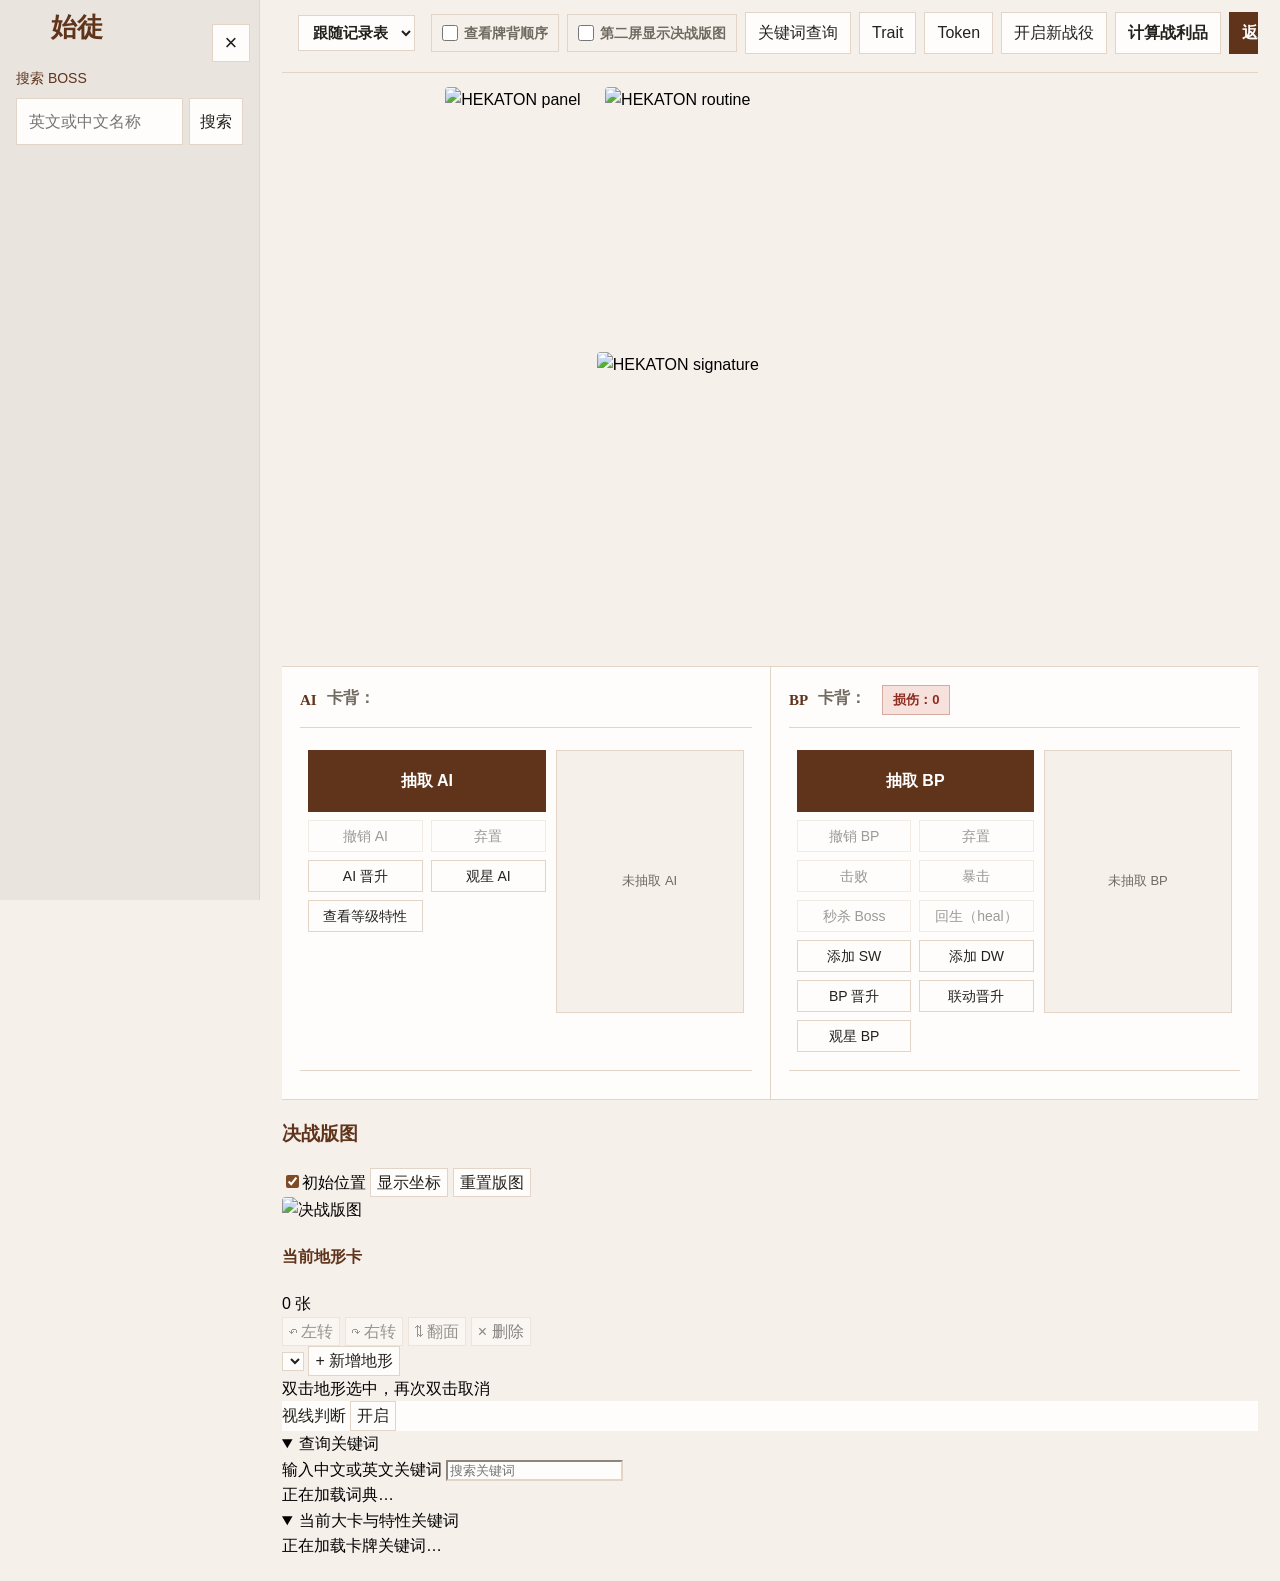
==== commit fcaceb84: "剧情书 / 始徒 / 剧场：顶部空白和主控台一样缩小到 12px 剧情书正文区上方 52px→12px、左栏上方 32px→12px；始徒页约 22px→12px；剧场约 18px→12px。 地图和" ====
--- a/aibp/index.html
+++ b/aibp/index.html
@@ -2416,6 +2416,10 @@
     }
 
 
+
+    /* 私人版：顶部空白和主控台一样缩小到 12px（安卓竖屏布局不变）。 */
+    html:not(.ato-apk-portrait) .app > main { padding-top: 12px; }
+    html:not(.ato-apk-portrait) .app > aside { padding-top: 12px; }
   </style>
   <link rel="stylesheet" href="c45_specials.css?v=20260926-titan-group-layout1">
   <link rel="stylesheet" href="battle_map_control.css?v=20261104-keyword-sibling3">
@@ -9745,6 +9749,6 @@
   <script src="../assets/english-terms.js?v=20261011-english4" defer></script>
   <script src="../assets/english-ui.js?v=20261014-record-tracks2" defer></script>
   <script src="../assets/english-language.js?v=20261011-aibp-state1" defer></script>
-  <script src="../assets/term-language.js?v=20261011-english4" defer></script>
+  <script src="../assets/term-language.js?v=20261114-picker-label1" defer></script>
 </body>
 </html>
